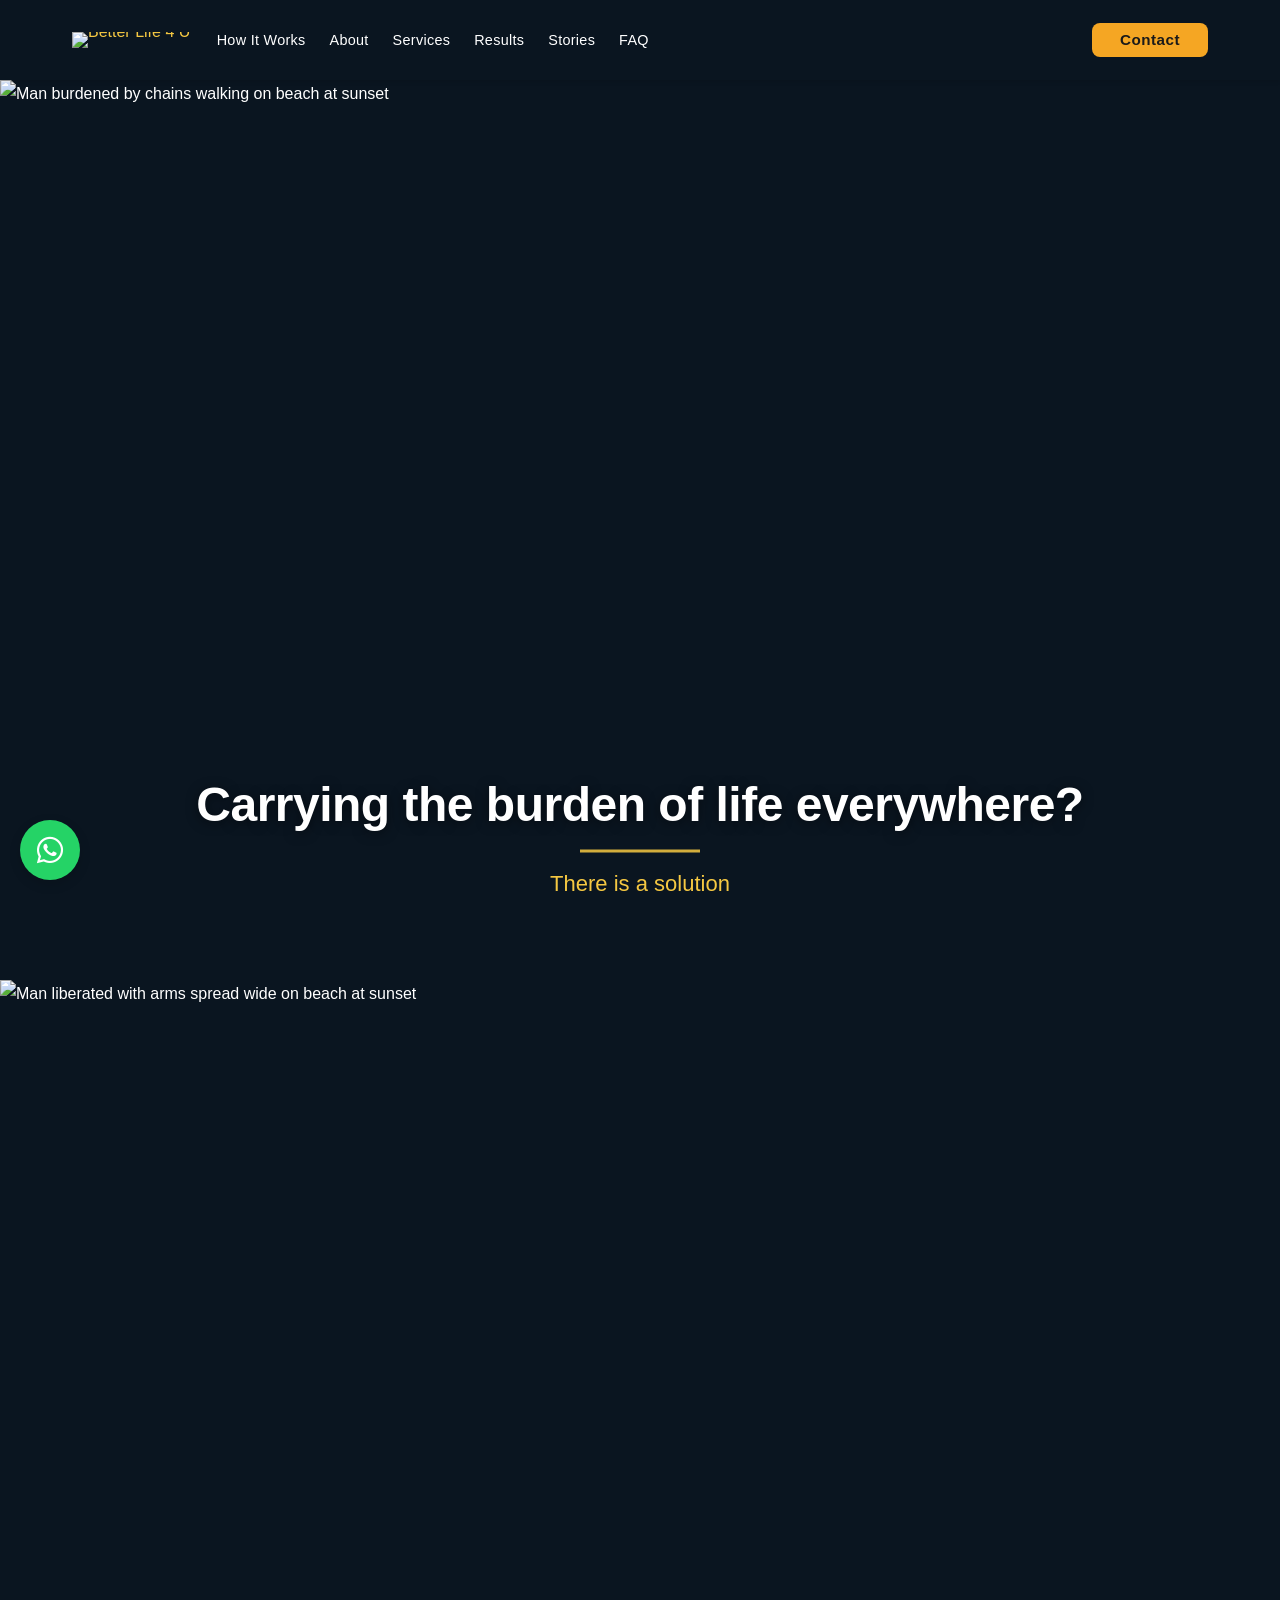
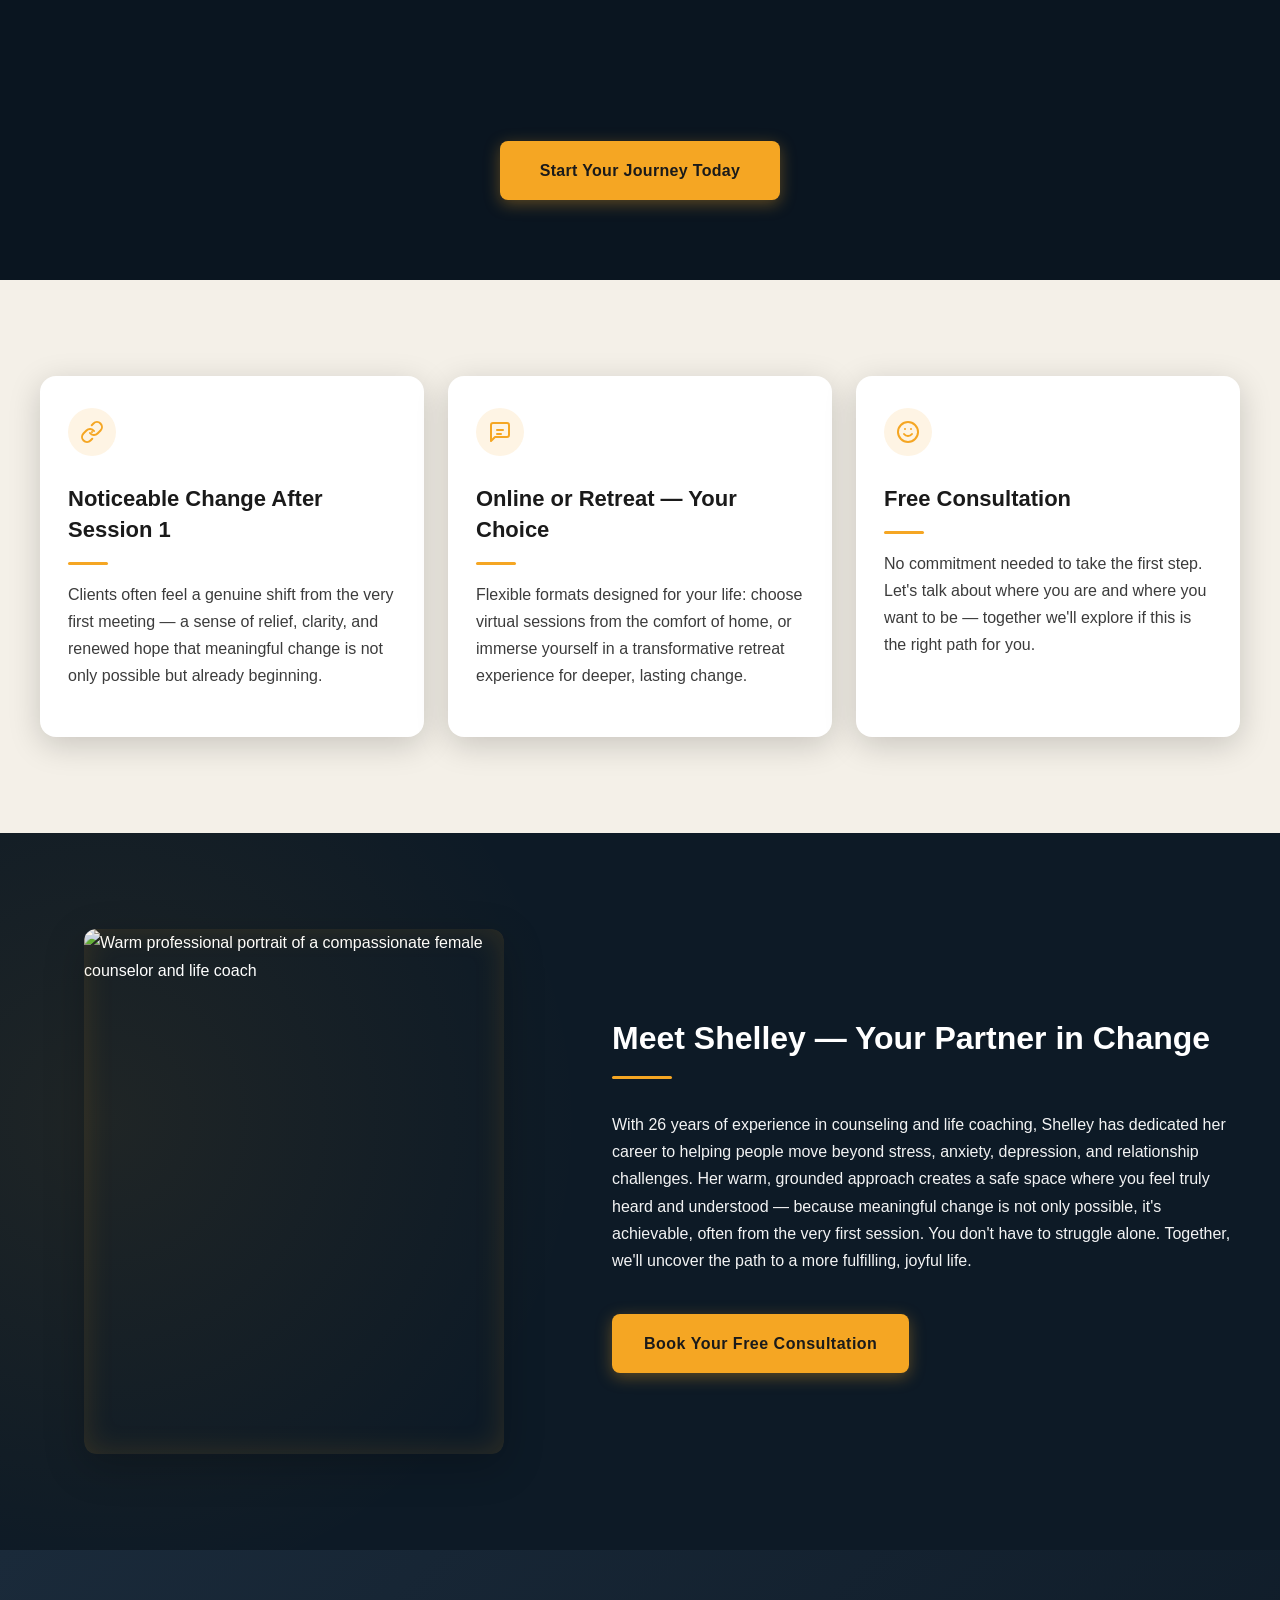
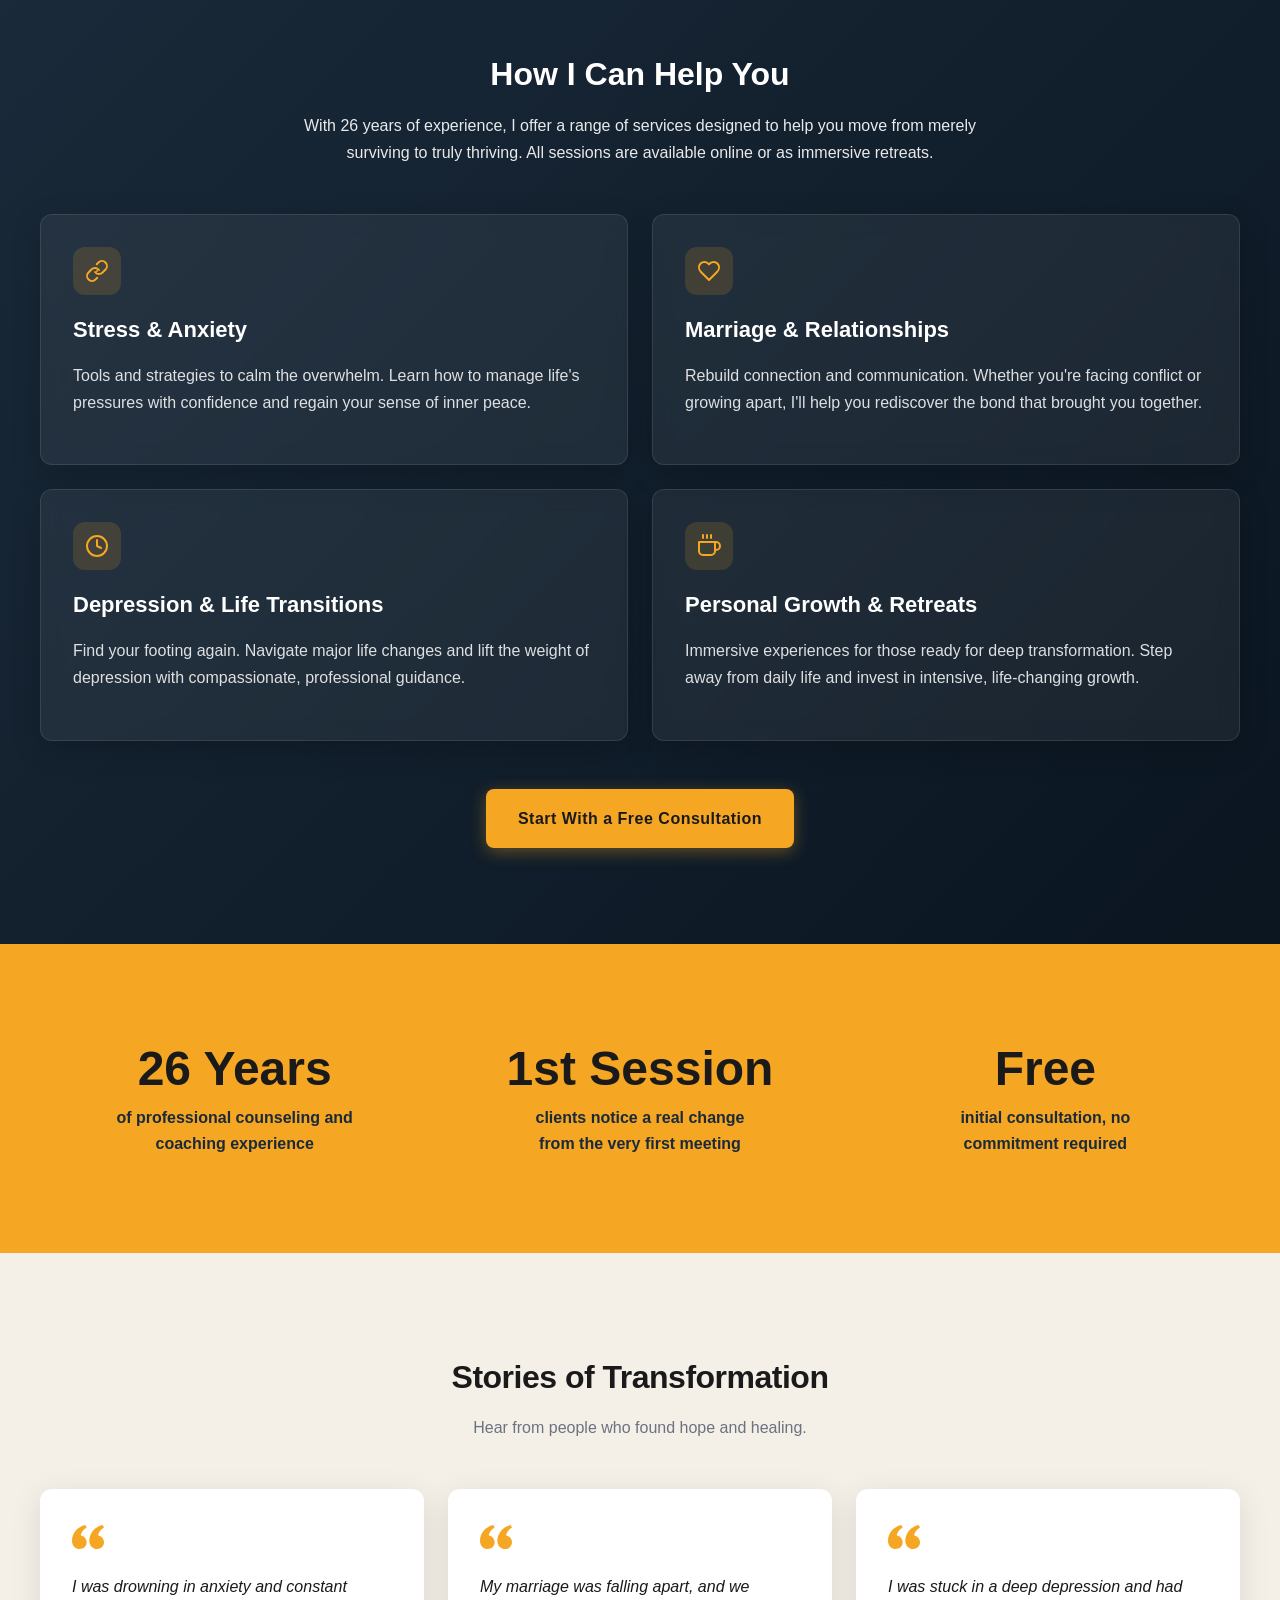
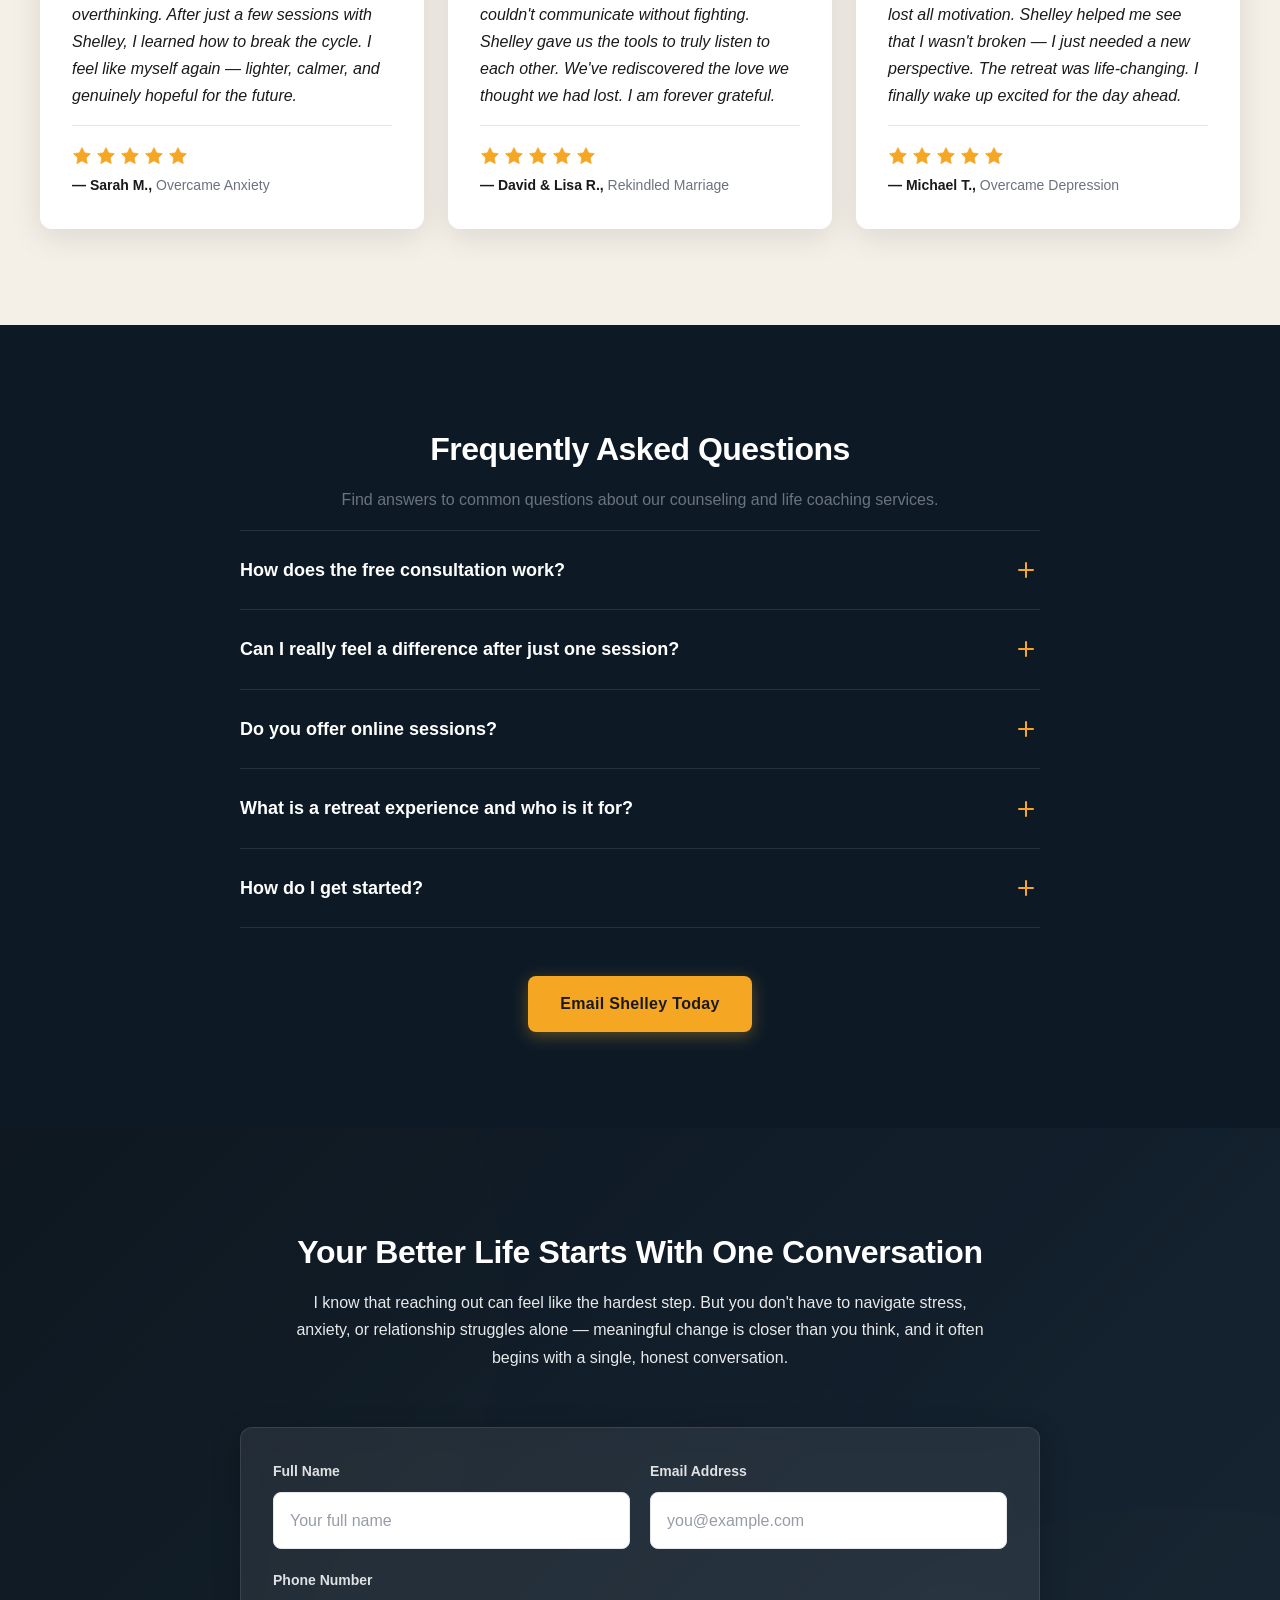
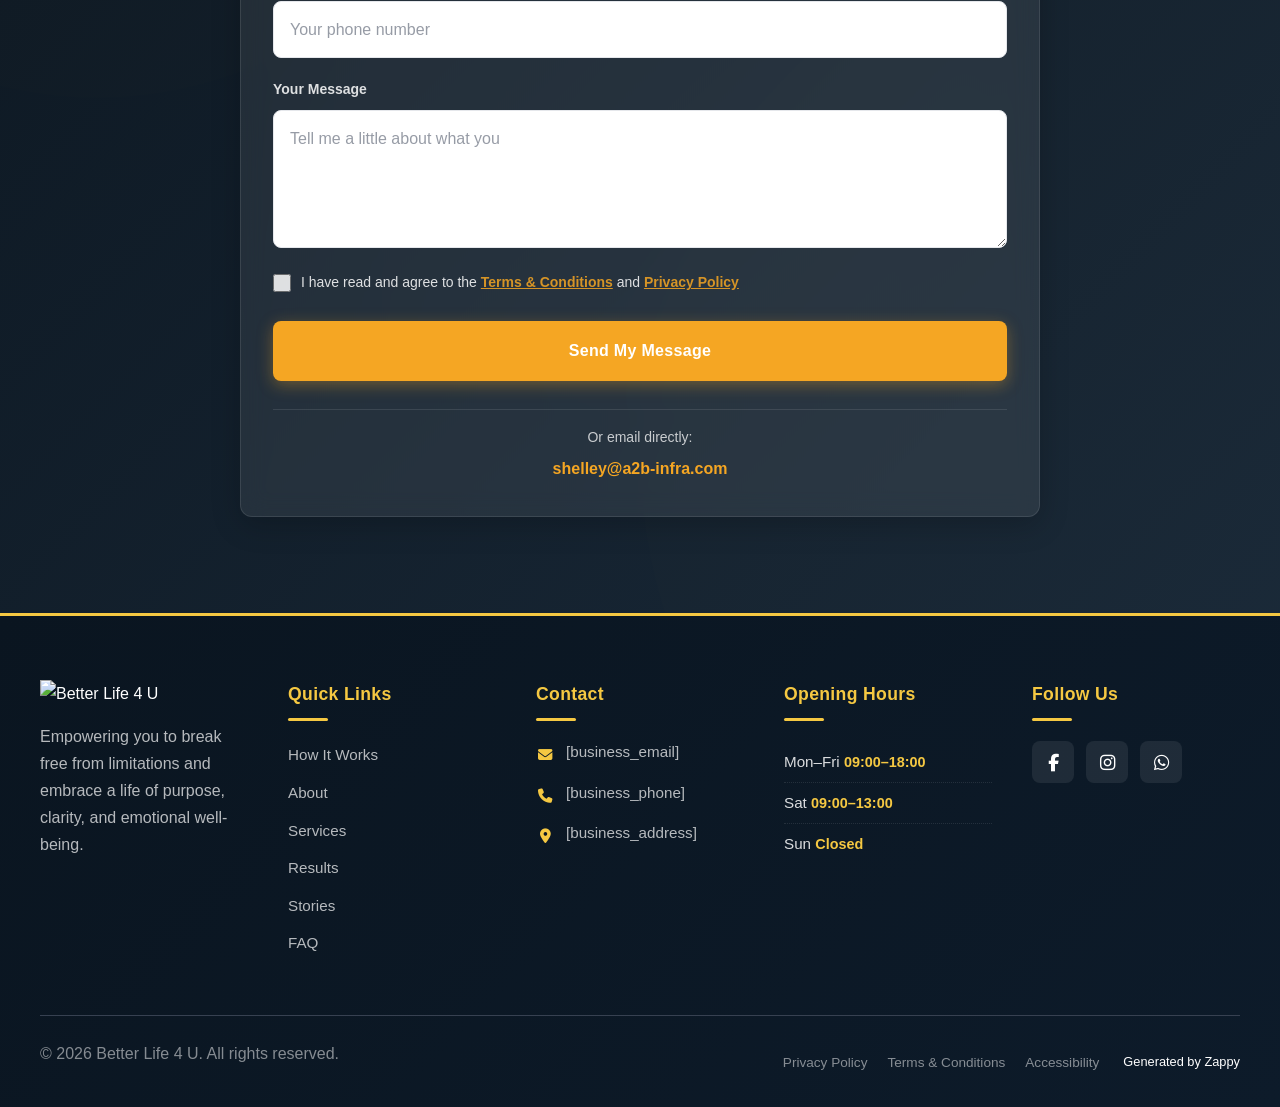
==== index.html @ f7d0e01a "Background sync: Progressive GitHub Sync" ====
<!DOCTYPE html>
<html lang="en">
<head>
    <meta charset="UTF-8">
    <meta name="viewport" content="width=device-width, initial-scale=1.0">
    <meta name="robots" content="index, follow">
    <title>Rediscover Joy with a Relationship Counselor — Better Life 4 U</title>
    <meta name="description" content="Feeling stuck in stress or anxiety? Work with a seasoned relationship counselor offering life coaching and natural healing. Start your transformation today.">
    <meta name="keywords" content="relationship counselor, stress, anxiety, natural healing, life coaching">
    
    <!-- Favicons -->
    <link rel="icon" type="image/x-icon" href="/assets/favicon.ico">
    <link rel="icon" type="image/png" sizes="16x16" href="/assets/favicon-16x16.png">
    <link rel="icon" type="image/png" sizes="32x32" href="/assets/favicon-32x32.png">
    <link rel="icon" type="image/png" sizes="48x48" href="/assets/favicon-48x48.png">
    <link rel="icon" type="image/png" sizes="192x192" href="/assets/favicon-192x192.png">
    <link rel="icon" type="image/png" sizes="512x512" href="/assets/favicon-512x512.png">
    <link rel="apple-touch-icon" href="/assets/apple-touch-icon.png">
    <!-- Zappy Analytics -->
<script>
(function() {
  'use strict';
  
  // Configuration
  var config = {
    websiteId: 'bd32034d-4b50-4065-bdd2-ed6d8e05fc1b',
    apiUrl: 'https://api.zappy5.com/api/analytics/track',
    sessionDuration: 30 * 60 * 1000, // 30 minutes
    visitorDuration: 30 * 24 * 60 * 60 * 1000, // 30 days
    trackPageViews: true,
    trackClicks: true,
    trackFormSubmissions: true
  };
  
  // Generate or retrieve persistent visitor ID (30 days)
  function getVisitorId() {
    var visitorKey = 'zappy_visitor_' + config.websiteId;
    var visitor = null;
    
    try {
      visitor = localStorage.getItem(visitorKey);
      if (visitor) {
        var visitorData = JSON.parse(visitor);
        var now = Date.now();
        
        // Check if visitor ID is still valid (30 days)
        if (now - visitorData.created < config.visitorDuration) {
          // Update last seen timestamp
          visitorData.lastSeen = now;
          localStorage.setItem(visitorKey, JSON.stringify(visitorData));
          return visitorData.id;
        }
      }
    } catch (e) {
      console.warn('Zappy Analytics: LocalStorage not available');
    }
    
    // Generate new visitor ID
    var newVisitorId = 'zv_' + Date.now() + '_' + Math.random().toString(36).substr(2, 9);
    
    try {
      localStorage.setItem(visitorKey, JSON.stringify({
        id: newVisitorId,
        created: Date.now(),
        lastSeen: Date.now()
      }));
    } catch (e) {
      // Continue without local storage
    }
    
    return newVisitorId;
  }
  
  // Generate or retrieve session ID (30 minutes)
  function getSessionId() {
    var sessionKey = 'zappy_session_' + config.websiteId;
    var session = null;
    
    try {
      session = sessionStorage.getItem(sessionKey);
      if (session) {
        var sessionData = JSON.parse(session);
        var now = Date.now();
        
        // Check if session is still valid
        if (now - sessionData.timestamp < config.sessionDuration) {
          // Update timestamp
          sessionData.timestamp = now;
          sessionStorage.setItem(sessionKey, JSON.stringify(sessionData));
          return sessionData.id;
        }
      }
    } catch (e) {
      console.warn('Zappy Analytics: SessionStorage not available');
    }
    
    // Generate new session ID
    var newSessionId = 'zs_' + Date.now() + '_' + Math.random().toString(36).substr(2, 9);
    
    try {
      sessionStorage.setItem(sessionKey, JSON.stringify({
        id: newSessionId,
        timestamp: Date.now()
      }));
    } catch (e) {
      // Continue without session storage
    }
    
    return newSessionId;
  }
  
  var visitorId = getVisitorId();
  var sessionId = getSessionId();
  
  // Track an event
  function trackEvent(eventType, data) {
    data = data || {};
    
    var eventData = {
      website_id: config.websiteId,
      event_type: eventType,
      page_path: window.location.pathname,
      referrer: document.referrer || 'direct',
      visitor_id: visitorId,
      session_id: sessionId,
      metadata: data
    };
    
    // Use sendBeacon if available (better for page unload events)
    if (navigator.sendBeacon) {
      var blob = new Blob([JSON.stringify(eventData)], { type: 'application/json' });
      navigator.sendBeacon(config.apiUrl, blob);
    } else {
      // Fallback to fetch
      fetch(config.apiUrl, {
        method: 'POST',
        headers: {
          'Content-Type': 'application/json'
        },
        body: JSON.stringify(eventData),
        keepalive: true
      }).catch(function(error) {
        console.warn('Zappy Analytics: Failed to track event', error);
      });
    }
  }
  
  // Track page view
  if (config.trackPageViews) {
    trackEvent('pageview', {
      title: document.title,
      url: window.location.href
    });
  }
  
  // Track clicks on important elements
  if (config.trackClicks) {
    document.addEventListener('click', function(e) {
      var target = e.target;
      
      // Track button clicks (counted as actions)
      if (target.tagName === 'BUTTON' || target.closest('button')) {
        var button = target.tagName === 'BUTTON' ? target : target.closest('button');
        var clickMeta = {
          element: 'button',
          text: button.textContent.trim().substring(0, 100),
          id: button.id || null,
          class: button.className || null
        };
        
        trackEvent('click', clickMeta);
      }
      
      // Track link clicks (navigation - not counted as actions)
      else if (target.tagName === 'A' || target.closest('a')) {
        var link = target.tagName === 'A' ? target : target.closest('a');
        var navMeta = {
          element: 'link',
          text: link.textContent.trim().substring(0, 100),
          href: link.href,
          external: link.hostname !== window.location.hostname
        };
        
        trackEvent('navigation', navMeta);
      }
    }, true);
  }
  
  
  // Track form submissions
  if (config.trackFormSubmissions) {
    document.addEventListener('submit', function(e) {
      var form = e.target;
      
      trackEvent('form_submit', {
        form_id: form.id || null,
        form_name: form.name || null,
        form_action: form.action || null,
        form_method: form.method || 'GET'
      });
    }, true);
  }
  
  // Track time on page (send on page unload)
  var pageLoadTime = Date.now();
  
  window.addEventListener('beforeunload', function() {
    var timeOnPage = Math.floor((Date.now() - pageLoadTime) / 1000); // in seconds
    
    trackEvent('page_unload', {
      time_on_page: timeOnPage,
      page_path: window.location.pathname
    });
  });
  
  // Expose tracking function globally for custom events
  window.zappyAnalytics = {
    track: trackEvent,
    getVisitorId: function() { return visitorId; },
    getSessionId: function() { return sessionId; }
  };
  
})();
</script>
<!-- End Zappy Analytics -->
    <meta property="og:title" content="Rediscover Joy with a Relationship Counselor — Better Life 4 U">
    <meta property="og:description" content="Feeling stuck in stress or anxiety? Work with a seasoned relationship counselor offering life coaching and natural healing. Start your transformation today.">
    <meta name="twitter:card" content="summary_large_image">
    <meta name="twitter:title" content="Rediscover Joy with a Relationship Counselor — Better Life 4 U">
    <meta name="twitter:description" content="Feeling stuck in stress or anxiety? Work with a seasoned relationship counselor offering life coaching and natural healing. Start your transformation today.">
    <meta property="og:type" content="website">
  <meta property="og:locale" content="en_US">
  
  
  
  
  
  <link rel="stylesheet" href="https://cdnjs.cloudflare.com/ajax/libs/font-awesome/6.4.0/css/all.min.css">
  <link rel="stylesheet" href="https://fonts.googleapis.com/css2?family=Montserrat:wght@400;500;600;700&amp;family=Open+Sans:wght@400;500;600;700&amp;family=Dancing+Script:wght@400;600;700&amp;display=swap">
  <link rel="preconnect" href="https://fonts.googleapis.com">
  <link rel="preconnect" href="https://fonts.gstatic.com" crossorigin="">
  <style>
    .skip-link { position: absolute; top: 0; left: 0; transform: translateY(-200%); padding: 12px 18px; background: var(--bg-dark, #1a1a1a); color: var(--text-light, #fff); font-weight: 600; border-radius: 0 0 8px 0; z-index: 10000; }
    .skip-link:focus { transform: none; outline: 2px solid var(--ring, #fff); outline-offset: 2px; }
    :focus-visible { outline: 2px solid var(--ring, currentColor); outline-offset: 3px; }
  </style>


  
    <!-- Favicons -->
    <link rel="icon" type="image/x-icon" href="/assets/favicon.ico">
    <link rel="icon" type="image/png" sizes="16x16" href="/assets/favicon-16x16.png">
    <link rel="icon" type="image/png" sizes="32x32" href="/assets/favicon-32x32.png">
    <link rel="icon" type="image/png" sizes="48x48" href="/assets/favicon-48x48.png">
    <link rel="icon" type="image/png" sizes="192x192" href="/assets/favicon-192x192.png">
    <link rel="icon" type="image/png" sizes="512x512" href="/assets/favicon-512x512.png">
    <link rel="apple-touch-icon" href="/assets/apple-touch-icon.png">
    <!-- Cookie Consent -->
    <link rel="stylesheet" href="https://cdn.jsdelivr.net/npm/vanilla-cookieconsent@3/dist/cookieconsent.css">
    <script src="https://cdn.jsdelivr.net/npm/vanilla-cookieconsent@3/dist/cookieconsent.umd.js"></script>
    <!-- Mickidum Accessibility Toolbar -->
    <script src="https://cdn.jsdelivr.net/gh/mickidum/acc_toolbar/acctoolbar/acctoolbar.min.js"></script>
    <link rel="stylesheet" href="/styles.css">
    <script>window.ZAPPY_WEBSITE_ID = "bd32034d-4b50-4065-bdd2-ed6d8e05fc1b"; window.ZAPPY_API_BASE = "https://api.zappy5.com";</script>
    <link rel="preload" as="image" href="/assets/site-home-hero-hero-image-2-1783567400034-zaicko.webp?v=1783567402960" fetchpriority="high">

    <style id="zappy-dropdown-submenu-styles">
      /* ========== DESKTOP DROPDOWN SUBMENU STYLES ========== */
      /* Base styles for dropdown submenus - parent must be positioned */
      .nav-menu li:has(.sub-menu), nav li:has(.sub-menu), .navbar li:has(.sub-menu), #navMenu li:has(.sub-menu) { position: relative; }
      /* Submenu base - hidden by default */
      .nav-menu .sub-menu, nav .sub-menu, .navbar .sub-menu, #navMenu .sub-menu { display: block !important; position: absolute !important; top: 100%; left: 0; min-width: 220px; background: white; border-radius: 8px; box-shadow: 0 8px 25px rgba(0,0,0,0.15); padding: 8px 0; opacity: 0; visibility: hidden; transform: translateY(10px); transition: all 0.3s ease; z-index: 1000; list-style: none; pointer-events: none; }
      /* CRITICAL: Desktop hover styles to show dropdown */
      .nav-menu li:hover > .sub-menu, nav li:hover > .sub-menu, .navbar li:hover > .sub-menu, #navMenu li:hover > .sub-menu { opacity: 1 !important; visibility: visible !important; transform: translateY(0) !important; pointer-events: auto !important; }
      /* Submenu item styling */
      .sub-menu li { list-style: none; margin: 0; padding: 0; }
      .sub-menu a { display: block !important; padding: 10px 16px !important; color: var(--text-dark, #333) !important; font-weight: 500; text-decoration: none; white-space: nowrap; transition: background-color 0.2s; }
      .sub-menu .zappy-nav-child > a { padding-left: 28px !important; font-size: 0.9em !important; opacity: 0.85 !important; }
      [dir="rtl"] .sub-menu .zappy-nav-child > a, html[lang="he"] .sub-menu .zappy-nav-child > a, html[lang="ar"] .sub-menu .zappy-nav-child > a { padding-left: 10px !important; padding-right: 28px !important; }
      .sub-menu .zappy-nav-parent > a { font-weight: 600 !important; }
      .sub-menu a:hover { background-color: #f5f5f5; }
      /* RTL (Hebrew/Arabic) dropdown positioning */
      [dir="rtl"] .nav-menu .sub-menu, [dir="rtl"] nav .sub-menu, [dir="rtl"] .navbar .sub-menu, html[lang="he"] .nav-menu .sub-menu, html[lang="he"] nav .sub-menu, html[lang="he"] .navbar .sub-menu, html[lang="ar"] .nav-menu .sub-menu, html[lang="ar"] nav .sub-menu, html[lang="ar"] .navbar .sub-menu { left: auto !important; right: 0 !important; }
      /* Hide empty dropdown menus (exclude catalog sub-menus that use <a> children instead of <li>) */
      .sub-menu:empty, .sub-menu:not(:has(li:not(.zappy-hidden-menu-item))):not(:has(> a)), .sub-menu:not(:has(li)):not(:has(> a)) { display: none !important; opacity: 0 !important; visibility: hidden !important; pointer-events: none !important; }
      /* Desktop: show submenu on Menu Group hover */
      li:has(.menu-group-title):hover > .sub-menu { opacity: 1 !important; visibility: visible !important; transform: translateY(0) !important; pointer-events: auto !important; }
      /* Menu Group title styling */
      .nav-menu > li > .menu-group-title, #navMenu > li > .menu-group-title { display: inline-block; padding: 0.5rem 1rem; cursor: default; user-select: none; }
      
      /* ========== MOBILE SUBMENU STYLES ========== */
      @media (max-width: 768px) {
        .nav-menu .sub-menu, nav .sub-menu, .navbar .sub-menu, #navMenu .sub-menu { position: static !important; transform: none !important; box-shadow: none !important; background: transparent !important; max-height: 0; overflow: hidden; opacity: 0; visibility: hidden; transition: max-height 0.3s ease, opacity 0.3s ease; padding: 0 !important; border-radius: 0 !important; }
        .navbar .sub-menu.mobile-expanded, .nav-menu .sub-menu.mobile-expanded, #navMenu .sub-menu.mobile-expanded { max-height: none !important; overflow-y: visible !important; opacity: 1 !important; visibility: visible !important; padding: 8px 0 8px 16px !important; }
        [dir="rtl"] .sub-menu.mobile-expanded, html[lang="he"] .sub-menu.mobile-expanded { padding: 8px 16px 8px 0 !important; }
        /* Disable hover behavior on mobile */
        .nav-menu li:hover > .sub-menu, nav li:hover > .sub-menu, .navbar li:hover > .sub-menu, #navMenu li:hover > .sub-menu { opacity: 0; visibility: hidden; pointer-events: none; }
        .nav-menu li > .sub-menu.mobile-expanded, nav li > .sub-menu.mobile-expanded, .navbar li > .sub-menu.mobile-expanded, #navMenu li > .sub-menu.mobile-expanded { opacity: 1 !important; visibility: visible !important; pointer-events: auto !important; }
        .nav-menu li:has(.sub-menu), nav li:has(.sub-menu), .navbar li:has(.sub-menu), #navMenu li:has(.sub-menu) { display: flex !important; flex-wrap: wrap !important; align-items: center !important; position: relative !important; min-height: 44px !important; }
        .nav-menu li:has(.sub-menu) > a, nav li:has(.sub-menu) > a, .navbar li:has(.sub-menu) > a, #navMenu li:has(.sub-menu) > a { flex: 1 !important; min-width: 0 !important; }
        .nav-menu li:has(.sub-menu) > .menu-group-title, nav li:has(.sub-menu) > .menu-group-title, .navbar li:has(.sub-menu) > .menu-group-title, #navMenu li:has(.sub-menu) > .menu-group-title { flex: 1 !important; min-width: 0 !important; padding: 0 !important; line-height: inherit !important; }
        .nav-menu li:has(.sub-menu) > .sub-menu, nav li:has(.sub-menu) > .sub-menu, .navbar li:has(.sub-menu) > .sub-menu, #navMenu li:has(.sub-menu) > .sub-menu { flex-basis: 100% !important; width: 100% !important; }
        .nav-menu li:has(.sub-menu) > a [class*="chevron"], .nav-menu li:has(.sub-menu) > a [class*="arrow"], .nav-menu li:has(.sub-menu) > a .fa-chevron-down, .nav-menu li:has(.sub-menu) > a .fa-angle-down, nav li:has(.sub-menu) > a [class*="chevron"], nav li:has(.sub-menu) > a [class*="arrow"], #navMenu li:has(.sub-menu) > a [class*="chevron"], #navMenu li:has(.sub-menu) > a [class*="arrow"] { display: none !important; visibility: hidden !important; }
        .mobile-submenu-toggle { display: flex !important; align-items: center !important; justify-content: center !important; width: 44px !important; height: auto !important; background: transparent !important; border: none !important; cursor: pointer !important; color: var(--text-light) !important; position: static !important; flex-shrink: 0 !important; align-self: stretch !important; z-index: 2 !important; padding: 0 !important; margin: 0 !important; }
        .mobile-submenu-toggle::after { content: '' !important; width: 0 !important; height: 0 !important; border-left: 6px solid transparent !important; border-right: 6px solid transparent !important; border-top: 7px solid currentColor !important; transition: transform 0.3s ease !important; }
        .mobile-submenu-toggle.expanded::after { transform: rotate(180deg) !important; }
        .sub-menu a { padding: 10px 0 !important; display: block !important; color: var(--text-light) !important; white-space: normal !important; }
        .sub-menu .zappy-nav-child > a { padding-left: 28px !important; font-size: 0.9em !important; opacity: 0.85 !important; }
        [dir="rtl"] .sub-menu .zappy-nav-child > a, html[lang="he"] .sub-menu .zappy-nav-child > a, html[lang="ar"] .sub-menu .zappy-nav-child > a { padding-left: 0 !important; padding-right: 28px !important; }
        .sub-menu .zappy-nav-parent > a { font-weight: 600 !important; }
        .nav-menu.active, #navMenu.active { max-width: 100vw !important; overflow-x: hidden !important; box-sizing: border-box !important; }
        .navbar .sub-menu li a, nav.navbar .sub-menu li a, .zappy-products-dropdown .sub-menu a { color: var(--text-light) !important; }
      }
      @media (min-width: 769px) { .mobile-submenu-toggle { display: none !important; } }
    </style>

    <style id="zappy-widget-visibility">
      html[dir="rtl"] .whatsapp-float { right: 20px !important; left: auto !important; }
      html[dir="ltr"] .whatsapp-float, html:not([dir]) .whatsapp-float { left: 20px !important; right: auto !important; }
      html[dir="rtl"] #mic-access-tool-general-button, html[dir="rtl"] .mic-access-tool-general-button,
      html[dir="rtl"] #mic-init-access-tool .mic-access-tool-general-button,
      html[dir="rtl"] #mic-init-access-tool #mic-access-tool-general-button,
      html[dir="rtl"] ._access-icon { left: 20px !important; right: auto !important; }
      html[dir="ltr"] #mic-access-tool-general-button, html[dir="ltr"] .mic-access-tool-general-button,
      html[dir="ltr"] #mic-init-access-tool .mic-access-tool-general-button,
      html[dir="ltr"] #mic-init-access-tool #mic-access-tool-general-button,
      html[dir="ltr"] ._access-icon,
      html:not([dir]) #mic-access-tool-general-button, html:not([dir]) .mic-access-tool-general-button,
      html:not([dir]) #mic-init-access-tool .mic-access-tool-general-button,
      html:not([dir]) #mic-init-access-tool #mic-access-tool-general-button,
      html:not([dir]) ._access-icon { right: 20px !important; left: auto !important; }
      @media (max-width: 768px) { .whatsapp-float { display: flex !important; } }
      @media (min-width: 769px) { .whatsapp-float { display: flex !important; } }
      @media (max-width: 768px) {
        #mic-access-tool-general-button, .mic-access-tool-general-button,
        #mic-init-access-tool .mic-access-tool-general-button, #mic-init-access-tool #mic-access-tool-general-button,
        ._access-icon { display: flex !important; visibility: visible !important; opacity: 1 !important; pointer-events: auto !important; }
        #mic-access-tool-box.opened-mic-access-tool, .mic-access-tool-box.opened-mic-access-tool,
        #mic-init-access-tool #mic-access-tool-box.opened-mic-access-tool {
          visibility: visible !important; opacity: 1 !important; pointer-events: auto !important;
        }
      }
      @media (min-width: 769px) {
        #mic-access-tool-general-button, .mic-access-tool-general-button,
        #mic-init-access-tool .mic-access-tool-general-button, #mic-init-access-tool #mic-access-tool-general-button,
        ._access-icon { display: flex !important; visibility: visible !important; opacity: 1 !important; pointer-events: auto !important; }
        #mic-access-tool-box.opened-mic-access-tool, .mic-access-tool-box.opened-mic-access-tool,
        #mic-init-access-tool #mic-access-tool-box.opened-mic-access-tool {
          visibility: visible !important; opacity: 1 !important; pointer-events: auto !important;
        }
      }
    </style>
</head>
<body>
<a class="skip-link" href="#main">Skip to main content</a>
  <nav class="navbar">
  <button class="mobile-toggle" id="mobileToggle" aria-label="Menu">
    <svg class="hamburger-icon" width="24" height="24" viewBox="0 0 24 24" fill="none">
      <path d="M3 12h18M3 6h18M3 18h18" stroke="currentColor" stroke-width="2" stroke-linecap="round"></path>
    </svg>
    <svg class="close-icon" width="24" height="24" viewBox="0 0 24 24" fill="none" style="display: none;">
      <path d="M18 6L6 18M6 6l12 12" stroke="currentColor" stroke-width="2" stroke-linecap="round"></path>
    </svg>
  </button>
  
  <button class="phone-header-btn" data-phone="[business_phone]" aria-label="Call">
    <svg width="20" height="20" viewBox="0 0 24 24" fill="currentColor">
      <path d="M22 16.92v3a2 2 0 0 1-2.18 2 19.79 19.79 0 0 1-8.63-3.07 19.5 19.5 0 0 1-6-6 19.79 19.79 0 0 1-3.07-8.67A2 2 0 0 1 4.11 2h3a2 2 0 0 1 2 1.72 12.84 12.84 0 0 0 .7 2.81 2 2 0 0 1-.45 2.11L8.09 9.91a16 16 0 0 0 6 6l1.27-1.27a2 2 0 0 1 2.11-.45 12.84 12.84 0 0 0 2.81.7A2 2 0 0 1 22 16.92z"></path>
    </svg>
  </button>

  <div class="nav-container">
    <div class="nav-brand">
      <a href="/" class="logo-link"><img class="logo" src="/assets/site-home-image-1.webp" alt="Better Life 4 U"></a>
    </div>
    
    <ul class="nav-menu" id="navMenu"><li><a href="#features">How It Works</a></li><li><a href="#about">About</a></li><li><a href="#services">Services</a></li><li><a href="#stats">Results</a></li><li><a href="#testimonials">Stories</a></li><li><a href="#faq">FAQ</a></li><li class="mobile-contact-link nav-cta-mobile-item"><a href="#final-cta" class="nav-cta-btn">Contact</a></li></ul>
    
    <div class="nav-cta-container">
      <a href="#final-cta" class="nav-cta-btn">Contact</a>
    </div>
  </div>
</nav>
<script>

// Navbar Mobile Menu Toggle and Contrast Fix
(function() {
  // Use 'load' event instead of 'DOMContentLoaded' to ensure we run AFTER all other scripts
  window.addEventListener('load', function() {
    
    // FIX MOBILE BUTTON CONTRAST
    // Detect navbar background color and apply contrasting color to mobile buttons
    const navbar = document.querySelector('.navbar, nav, header');
    if (!navbar) {
      console.log('[Navbar] Navbar element not found');
      return;
    }
    
    // DECLARE VARIABLES EARLY to avoid Temporal Dead Zone errors
    // These are used in multiple places below
    let mobileToggle = document.getElementById('mobileToggle') ||
                       document.querySelector('.mobile-toggle') ||
                       document.querySelector('.hamburger') ||
                       document.querySelector('.hamburger-menu') ||
                       document.querySelector('.menu-toggle') ||
                       document.querySelector('.burger-menu') ||
                       document.querySelector('[aria-label="Menu"]') ||
                       document.querySelector('[aria-label="תפריט"]');
    
    const phoneBtn = document.querySelector('.phone-header-btn');
    
    const computedStyle = window.getComputedStyle(navbar);
    let bgColor = computedStyle.backgroundColor;
    
    console.log('[Navbar] Initial navbar background:', bgColor);
    
    // Check if background is transparent or rgba with 0 alpha
    const isTransparent = bgColor === 'transparent' || 
                         bgColor === 'rgba(0, 0, 0, 0)' ||
                         (bgColor.startsWith('rgba') && bgColor.includes(', 0)'));
    
    if (isTransparent) {
      // Check for background-image or gradient
      const bgImage = computedStyle.backgroundImage;
      if (bgImage && bgImage !== 'none') {
        console.log('[Navbar] Navbar has background image/gradient, using dark text');
        bgColor = 'rgb(240, 240, 240)'; // Assume light background
      } else {
        // Transparent navbar - check body background
        const bodyBg = window.getComputedStyle(document.body).backgroundColor;
        console.log('[Navbar] Navbar transparent, using body background:', bodyBg);
        bgColor = bodyBg;
      }
    }
    
    // Calculate luminance to determine if background is light or dark
    const rgb = bgColor.match(/\d+/g);
    if (rgb && rgb.length >= 3) {
      const r = parseInt(rgb[0]);
      const g = parseInt(rgb[1]);
      const b = parseInt(rgb[2]);
      const luminance = (0.299 * r + 0.587 * g + 0.114 * b) / 255;
      
      // Mobile button colors are set by Claude's AI-generated CSS (same as .nav-menu a)
      // No dynamic color overrides needed - colors come from the generated navbar CSS
      console.log('[Navbar] Mobile button colors preserved from Claude CSS (luminance:', luminance.toFixed(2) + ')');
      
      // FIX ICON SIZES - Ensure SVGs are properly sized and visible
      // INJECT CRITICAL CSS TO OVERRIDE ANY CONFLICTING RULES
      const criticalCSS = document.createElement('style');
      criticalCSS.id = 'zappy-mobile-nav-fix';
      const htmlLang = document.documentElement.lang || 'en';
      const htmlDir = document.documentElement.dir || 'ltr';
      // Check both dir attribute AND lang for RTL detection
      // dir="rtl" is the most reliable indicator
      const isRTL = htmlDir === 'rtl' || htmlLang === 'he' || htmlLang === 'ar';
      
      criticalCSS.textContent = `
        /* Hide mobile buttons on desktop, show only on mobile */
        @media (min-width: 769px) {
          .mobile-toggle,
          .phone-header-btn {
            display: none !important;
          }
        }
        
        /* Show and position mobile buttons correctly on mobile */
        @media (max-width: 768px) {
          .navbar,
          nav.navbar {
            min-height: 70px !important;
          }

          .mobile-toggle,
          .phone-header-btn {
            position: absolute !important;
            top: 0 !important;
            bottom: 0 !important;
            margin-top: auto !important;
            margin-bottom: auto !important;
            transform: none !important;
            z-index: 1001 !important;
            display: flex !important;
            align-items: center !important;
            justify-content: center !important;
            width: 36px !important;
            height: 36px !important;
            border-radius: 50% !important;
            border: none !important;
            cursor: pointer !important;
            padding: 6px !important;
            background: none !important;
            color: var(--nav-text, var(--text-light)) !important;
            touch-action: manipulation !important;
            -webkit-tap-highlight-color: transparent !important;
          }

          html[data-zappy-site-type="ecommerce"] .phone-header-btn,
          body[data-zappy-site-type="ecommerce"] .phone-header-btn,
          html[data-zappy-site-type="ecommerce"] header .phone-header-btn,
          html[data-zappy-site-type="ecommerce"] nav .phone-header-btn {
            display: none !important;
            visibility: hidden !important;
            width: 0 !important;
            height: 0 !important;
            min-width: 0 !important;
            overflow: hidden !important;
          }
          
          /* LTR positioning (default): hamburger LEFT, phone RIGHT */
          html:not([dir="rtl"]):not([lang="he"]):not([lang="ar"]) .mobile-toggle,
          html[dir="ltr"] .mobile-toggle {
            left: 12px !important;
            right: auto !important;
          }
          html:not([dir="rtl"]):not([lang="he"]):not([lang="ar"]) .phone-header-btn,
          html[dir="ltr"] .phone-header-btn {
            right: 12px !important;
            left: auto !important;
          }
          
          /* RTL positioning: hamburger RIGHT, phone LEFT */
          html[dir="rtl"] .mobile-toggle,
          html[lang="he"] .mobile-toggle,
          html[lang="ar"] .mobile-toggle {
            right: 12px !important;
            left: auto !important;
          }
          html[dir="rtl"] .phone-header-btn,
          html[lang="he"] .phone-header-btn,
          html[lang="ar"] .phone-header-btn {
            left: 12px !important;
            right: auto !important;
          }
          
          /* CRITICAL: Ensure nav-container has min-height on mobile */
          /* All children are positioned absolutely/fixed on mobile, so height:auto collapses to 0 */
          .nav-container {
            min-height: 70px !important;
            position: relative !important;
          }
          
          /* Ensure SVG icons are properly sized and inherit color */
          .mobile-toggle svg,
          .phone-header-btn svg {
            width: 24px !important;
            height: 24px !important;
            /* Don't force display - let JavaScript control hamburger/close toggle */
          }
          
          /* Reset nav-cta-container on mobile - remove desktop box-shadow/padding */
          /* that creates a visible ghost box when CTA button is hidden */
          .nav-cta-container {
            box-shadow: none !important;
            padding: 0 !important;
          }
          
          /* Hide nav-cta-container entirely on mobile when there's no lang-switcher */
          /* (only the CTA button is inside, and it's hidden on mobile) */
          .nav-cta-container:not(:has(.lang-switcher)) {
            display: none !important;
          }
          
          /* CRITICAL: Prevent hero image fade gradient from bleeding over headline text */
          /* The .image-fade-gradient has bottom: -30px (extends below parent) */
          /* On mobile stacked layout, this overlaps the h1 text below the image */
          .hero-image-column {
            overflow: hidden !important;
          }
          .image-fade-gradient {
            bottom: 0 !important;
          }
          
          /* Hide desktop language switcher on mobile - hamburger menu handles it */
          /* High specificity to override stored CSS */
          .lang-switcher,
          .nav-cta-container .lang-switcher,
          .nav-container .lang-switcher,
          .navbar .lang-switcher,
          .navbar .nav-cta-container .lang-switcher {
            display: none !important;
          }
        }
      `;
      
      // Remove existing fix if present and inject new one
      const existing = document.getElementById('zappy-mobile-nav-fix');
      if (existing) existing.remove();
      document.head.appendChild(criticalCSS);
      
      console.log('[Navbar] Critical CSS injected for mobile nav positioning');
      
      // ONLY apply inline positioning styles on mobile viewport
      // On desktop, the CSS handles hiding these buttons with display: none
      // Inline styles were breaking desktop layout by overriding CSS
      const isMobileViewport = window.innerWidth <= 768;
      
      if (mobileToggle) {
        // Icon sizing applies to all viewports for consistency
        const hamburgerIcon = mobileToggle.querySelector('.hamburger-icon');
        const closeIcon = mobileToggle.querySelector('.close-icon');
        
        if (hamburgerIcon) {
          hamburgerIcon.style.setProperty('width', '24px', 'important');
          hamburgerIcon.style.setProperty('height', '24px', 'important');
          hamburgerIcon.style.setProperty('display', 'block', 'important'); // Show hamburger by default
        }
        if (closeIcon) {
          closeIcon.style.setProperty('width', '24px', 'important');
          closeIcon.style.setProperty('height', '24px', 'important');
          closeIcon.style.setProperty('display', 'none', 'important'); // Hide close icon by default
        }
        
        // ONLY set positioning inline styles on mobile
        if (isMobileViewport) {
          mobileToggle.style.setProperty('position', 'absolute', 'important');
          mobileToggle.style.setProperty('top', '0', 'important');
          mobileToggle.style.setProperty('bottom', '0', 'important');
          mobileToggle.style.setProperty('margin-top', 'auto', 'important');
          mobileToggle.style.setProperty('margin-bottom', 'auto', 'important');
          mobileToggle.style.setProperty('transform', 'none', 'important');
          mobileToggle.style.setProperty('z-index', '1001', 'important');
          
          // Clear any inline left/right so CSS can take over based on html[dir]
          mobileToggle.style.removeProperty('left');
          mobileToggle.style.removeProperty('right');
          
          console.log('[Navbar] Mobile toggle positioning applied (mobile viewport)');
        } else {
          // On desktop, clear any positioning styles to let CSS handle it
          mobileToggle.style.removeProperty('position');
          mobileToggle.style.removeProperty('top');
          mobileToggle.style.removeProperty('transform');
          mobileToggle.style.removeProperty('z-index');
          mobileToggle.style.removeProperty('left');
          mobileToggle.style.removeProperty('right');
          console.log('[Navbar] Desktop viewport - cleared mobile toggle inline positioning');
        }
      }
      
      if (phoneBtn) {
        // Icon sizing applies to all viewports
        const phoneIcon = phoneBtn.querySelector('svg');
        if (phoneIcon) {
          phoneIcon.style.width = '24px';
          phoneIcon.style.height = '24px';
          phoneIcon.setAttribute('width', '24');
          phoneIcon.setAttribute('height', '24');
        }
        
        // ONLY set positioning inline styles on mobile
        if (isMobileViewport) {
          phoneBtn.style.setProperty('position', 'absolute', 'important');
          phoneBtn.style.setProperty('top', '0', 'important');
          phoneBtn.style.setProperty('bottom', '0', 'important');
          phoneBtn.style.setProperty('margin-top', 'auto', 'important');
          phoneBtn.style.setProperty('margin-bottom', 'auto', 'important');
          phoneBtn.style.setProperty('transform', 'none', 'important');
          phoneBtn.style.setProperty('z-index', '1001', 'important');
          
          // Clear any inline left/right so CSS can take over based on html[dir]
          phoneBtn.style.removeProperty('left');
          phoneBtn.style.removeProperty('right');
          
          console.log('[Navbar] Phone button positioning applied (mobile viewport)');
        } else {
          // On desktop, clear any positioning styles to let CSS handle it
          phoneBtn.style.removeProperty('position');
          phoneBtn.style.removeProperty('top');
          phoneBtn.style.removeProperty('transform');
          phoneBtn.style.removeProperty('z-index');
          phoneBtn.style.removeProperty('left');
          phoneBtn.style.removeProperty('right');
          console.log('[Navbar] Desktop viewport - cleared phone button inline positioning');
        }
      }
    } else {
      console.log('[Navbar] Could not parse background color:', bgColor);
    }
    
    // MOBILE MENU TOGGLE
    // Re-query in case DOM changed (mobileToggle already declared at top of function)
    mobileToggle = document.getElementById('mobileToggle') ||
                   document.querySelector('.mobile-toggle') ||
                   document.querySelector('.hamburger') ||
                   document.querySelector('.hamburger-menu') ||
                   document.querySelector('.menu-toggle') ||
                   document.querySelector('.burger-menu') ||
                   document.querySelector('[aria-label="Menu"]') ||
                   document.querySelector('[aria-label="תפריט"]');
    
    // EXPANDED SEARCH: Find nav menu by ID or class
    const navMenu = document.getElementById('navMenu') ||
                  document.querySelector('.nav-menu') ||
                  document.querySelector('.nav-links') ||
                  document.querySelector('nav ul:not(.submenu)');
    
    if (!mobileToggle || !navMenu) {
      console.log('[Navbar] Mobile toggle or menu not found:', { toggle: !!mobileToggle, menu: !!navMenu });
      return;
    }
    
    // Ensure navMenu has ID for CSS targeting
    if (!navMenu.id) {
      navMenu.id = 'navMenu';
    }
    
    console.log('[Navbar] Initializing mobile menu...');
    
    // Remove any existing event listeners by cloning the button
    const newToggle = mobileToggle.cloneNode(true);
    mobileToggle.parentNode.replaceChild(newToggle, mobileToggle);
    
    // Toggle menu handler (shared by click and touchend)
    function handleToggle(e) {
      e.preventDefault();
      e.stopPropagation();
      
      const hamburgerIcon = newToggle.querySelector('.hamburger-icon');
      const closeIcon = newToggle.querySelector('.close-icon');
      const isActive = navMenu.classList.contains('active');
      
      if (isActive) {
        // Close menu
        navMenu.classList.remove('active');
        if (hamburgerIcon) hamburgerIcon.style.setProperty('display', 'block', 'important');
        if (closeIcon) closeIcon.style.setProperty('display', 'none', 'important');
        document.body.style.overflow = '';
        document.body.classList.remove('menu-open');
        console.log('[Navbar] Menu closed');
      } else {
        // Open menu
        navMenu.classList.add('active');
        if (hamburgerIcon) hamburgerIcon.style.setProperty('display', 'none', 'important');
        if (closeIcon) closeIcon.style.setProperty('display', 'block', 'important');
        document.body.style.overflow = 'hidden';
        document.body.classList.add('menu-open');
        console.log('[Navbar] Menu opened');
      }
    }
    
    // Use click for desktop/emulation and touchend as iOS Safari fallback.
    // Prevent double-fire with a timestamp guard.
    var lastToggleTime = 0;
    function guardedToggle(e) {
      var now = Date.now();
      if (now - lastToggleTime < 300) return;
      lastToggleTime = now;
      handleToggle(e);
    }
    
    newToggle.addEventListener('click', guardedToggle);
    newToggle.addEventListener('touchend', guardedToggle);

    // Close the full-screen overlay menu on Escape
    document.addEventListener('keydown', function(e) {
      if ((e.key === 'Escape' || e.key === 'Esc') && navMenu.classList.contains('active')) {
        const hamburgerIcon = newToggle.querySelector('.hamburger-icon');
        const closeIcon = newToggle.querySelector('.close-icon');
        navMenu.classList.remove('active');
        if (hamburgerIcon) hamburgerIcon.style.setProperty('display', 'block', 'important');
        if (closeIcon) closeIcon.style.setProperty('display', 'none', 'important');
        document.body.style.overflow = '';
        document.body.classList.remove('menu-open');
        console.log('[Navbar] Menu closed (Escape)');
      }
    });
    
    // Close menu when clicking nav links (but NOT dropdown toggles)
    const navLinks = navMenu.querySelectorAll('a');
    navLinks.forEach(function(link) {
      link.addEventListener('click', function() {
        // Don't close if it's a dropdown child (unless it's a real navigation link)
        if (this.getAttribute('href') === '#') return;
        
        const hamburgerIcon = newToggle.querySelector('.hamburger-icon');
        const closeIcon = newToggle.querySelector('.close-icon');
        
        navMenu.classList.remove('active');
        if (hamburgerIcon) hamburgerIcon.style.setProperty('display', 'block', 'important');
        if (closeIcon) closeIcon.style.setProperty('display', 'none', 'important');
        document.body.style.overflow = '';
        document.body.classList.remove('menu-open');
        console.log('[Navbar] Menu closed (link clicked)');
      });
    });
    
    // DROPDOWN MENU TOGGLE (for mobile and touch devices)
    var dropdownToggles = navMenu.querySelectorAll('.dropdown-toggle');
    dropdownToggles.forEach(function(toggle) {
      toggle.addEventListener('click', function(e) {
        e.preventDefault();
        e.stopPropagation();
        var parent = this.closest('.nav-dropdown');
        if (!parent) return;
        
        // Close other open dropdowns at the same level
        var siblings = parent.parentNode.querySelectorAll('.nav-dropdown.open');
        siblings.forEach(function(sib) {
          if (sib !== parent) sib.classList.remove('open');
        });
        
        parent.classList.toggle('open');
        console.log('[Navbar] Dropdown toggled:', parent.classList.contains('open') ? 'open' : 'closed');
      });
    });
    
    // Close dropdowns when clicking outside
    document.addEventListener('click', function(e) {
      if (!e.target.closest('.nav-dropdown')) {
        var openDropdowns = document.querySelectorAll('.nav-dropdown.open');
        openDropdowns.forEach(function(dd) { dd.classList.remove('open'); });
      }
    });
    
    console.log('[Navbar] Dropdown handlers initialized for ' + dropdownToggles.length + ' dropdowns');
    
    // Phone button functionality (phoneBtn already declared at top of function)
    if (phoneBtn) {
      phoneBtn.addEventListener('click', function() {
        // Get phone number from placeholder in page or use default
        const phoneLinks = document.querySelectorAll('a[href^="tel:"]');
        const phoneNumber = phoneLinks.length > 0 
          ? phoneLinks[0].getAttribute('href').replace('tel:', '')
          : '[business_phone]';
        
        window.location.href = 'tel:' + phoneNumber;
        console.log('[Navbar] Phone button clicked');
      });
    }
    
    console.log('[Navbar] Mobile menu initialized successfully');
    
    // WhatsApp button visibility is now controlled via CSS (siteSettings).
    // No JS-based desktop hiding — the button is visible on both mobile and desktop by default.
  });
})();

</script>
  
  <main id="main">
    <section data-band-index="0" id="hero" class="home-hero-section" data-layout-spec="Home-hero" data-hero-type="fullscreen-card">
  <div class="home-hero-section__panels">
    <!-- Top Panel: Burden -->
    <div class="home-hero-section__panel home-hero-section__panel--top">
      <div data-zappy-zoom-wrapper="true" data-element-id="img-1783547711927-z2putjg7n" data-element-type="image" data-zappy-zoom-wrapper-width-mode="full" style="position: absolute !important; top: 0px !important; left: 0px !important; width: 100% !important; height: 100% !important; max-width: none !important; margin-left: 0px !important; margin-right: 0px !important; z-index: 1 !important; overflow: hidden !important;" data-zappy-zoom-clip="true" data-zappy-wrapper-margins-applied="true" data-zappy-zoom-wrapper-align="center" data-zappy-zoom-wrapper-width="1206px" data-zappy-zoom-wrapper-height="600px"><img loading="eager" fetchpriority="high" decoding="async" data-hero-bg="true" data-placeholder="home-hero-hero-bg-1" data-context="Man in a grey hoodie and dark jeans walking hunched forward on a sandy beach at golden-hour sunset, dragging four heavy iron chains behind him that connect to four torn-edge vignette bubbles showing scenes of conflict: a couple arguing, a man in panic, a person with head in hands at a desk, and a person curled up alone in a dark room.. Composition: Full-body side profile, eye-level, subject walking from END to START of frame with chains trailing to END side. Framing: Full-bleed, subject positioned at START third, chain vignettes occupying END two-thirds, ocean and dramatic cloudy sunset sky filling the upper background. Background: Golden-hour ocean beach with dramatic cloud-streaked sky, warm amber and grey tones. Treatment: full-bleed background" data-treatment="full-bleed background" data-dominant-color="#7a6040" data-aspect-ratio="9:16" width="675" height="1200" src="/assets/site-home-hero-hero-image-2-1783567400034-zaicko.webp?v=1783567402960" alt="Man burdened by chains walking on beach at sunset" class="home-hero-section__bg-img" data-hero-background="true" data-element-type="image" data-element-id="img-1783547711927-z2putjg7n" style="object-position: 50% 50%; object-fit: cover; width: 100%; height: 100%; margin: 0px !important; position: absolute !important; left: -24% !important; top: -482.24% !important; max-width: none !important; max-height: none !important; display: block !important;" data-zappy-zoom="1.8" data-zappy-original-width="1206" data-zappy-original-height="600"></div>
      <div class="home-hero-section__scrim"></div>
      <div class="home-hero-section__text-band">
        <div class="home-hero-section__text-container">
          <h1 class="home-hero-section__headline" >Carrying the burden of life everywhere?</h1>
          <div class="home-hero-section__accent-line">
            <svg data-no-icon-edit="true" aria-hidden="true" xmlns="http://www.w3.org/2000/svg" viewBox="0 0 120 4"><line x1="0" y1="2" x2="120" y2="2" stroke="#f5c842" stroke-width="3" stroke-linecap="round"></line></svg>
          </div>
          <h3 class="home-hero-section__subtitle" ></h3><h3><span class="font-accent">There is a solution</span></h3>
        </div>
      </div>
    </div>

    <!-- Bottom Panel: Liberation -->
    <div class="home-hero-section__panel home-hero-section__panel--bottom">
      <div data-zappy-zoom-wrapper="true" data-element-id="img-1783547711927-50j326o8s" data-element-type="image" data-zappy-zoom-wrapper-width-mode="full" style="position: absolute !important; top: 0px !important; left: 0px !important; width: 100% !important; height: 100% !important; max-width: none !important; margin-left: 0px !important; margin-right: 0px !important; display: block !important; z-index: 1 !important; overflow: hidden !important;" data-zappy-zoom-clip="true" data-zappy-wrapper-margins-applied="true" data-zappy-zoom-wrapper-align="center"><img loading="lazy" decoding="async" data-placeholder="home-hero-hero-image-2" data-context="Man in a grey hoodie and light jeans standing on the same beach at golden-hour sunset, arms spread wide open in liberation, leaning back joyfully as broken chain links shatter and scatter into the air behind him to the END side.. Composition: Full-body, three-quarter angle, subject facing slightly toward START, arms outstretched, chains exploding into fragments. Framing: Full-bleed lower panel, subject centered slightly to START, broken chain debris filling END half of frame, warm sunset ocean behind. Background: Golden-hour ocean beach with bright warm sky, lighter and more hopeful than the upper panel. Treatment: full-bleed background" data-treatment="full-bleed background" data-dominant-color="#c8883a" data-aspect-ratio="9:16" width="675" height="1200" src="/assets/site-home-hero-hero-image-2.webp" alt="Man liberated with arms spread wide on beach at sunset" class="home-hero-section__bg-img" data-element-type="image" data-element-id="img-1783547711927-50j326o8s" style="object-position: 50% 50%; margin: 0px !important;"></div>
      <div class="home-hero-section__scrim home-hero-section__scrim--light"></div>
      <div class="home-hero-section__cta-container">
        <a href="#contact" class="home-hero-section__cta btn-primary" style="color: #1A1A1A !important" data-element-type="button" data-element-id="btn-1783547711912-jvnfpddli" data-native-element="true">Start Your Journey Today</a>
      </div>
    </div>
  </div>
</section>

<section data-band-index="1" id="features" class="home-features-section" data-layout-spec="Home-features">
  <div class="home-features-section__container">
    <div class="home-features-section__card">
      <div class="home-features-section__icon-wrapper">
        <svg xmlns="http://www.w3.org/2000/svg" viewBox="0 0 24 24" fill="none" stroke="currentColor" stroke-width="2" stroke-linecap="round" stroke-linejoin="round" data-element-type="icon" data-icon-type="svg"><path d="M10 13a5 5 0 0 0 7.54.54l3-3a5 5 0 0 0-7.07-7.07l-1.72 1.71"></path><path d="M14 11a5 5 0 0 0-7.54-.54l-3 3a5 5 0 0 0 7.07 7.07l1.71-1.71"></path><line x1="12" y1="12" x2="12.01" y2="12"></line></svg>
      </div>
      <h3 class="home-features-section__card-title">Noticeable Change After Session 1</h3>
      <div class="home-features-section__accent-line"></div>
      <p class="home-features-section__card-text">Clients often feel a genuine shift from the very first meeting — a sense of relief, clarity, and renewed hope that meaningful change is not only possible but already beginning.</p>
    </div>
    <div class="home-features-section__card">
      <div class="home-features-section__icon-wrapper">
        <svg xmlns="http://www.w3.org/2000/svg" viewBox="0 0 24 24" fill="none" stroke="currentColor" stroke-width="2" stroke-linecap="round" stroke-linejoin="round" data-element-type="icon" data-icon-type="svg"><path d="M21 15a2 2 0 0 1-2 2H7l-4 4V5a2 2 0 0 1 2-2h14a2 2 0 0 1 2 2z"></path><line x1="9" y1="10" x2="15" y2="10"></line><line x1="9" y1="14" x2="13" y2="14"></line></svg>
      </div>
      <h3 class="home-features-section__card-title">Online or Retreat — Your Choice</h3>
      <div class="home-features-section__accent-line"></div>
      <p class="home-features-section__card-text">Flexible formats designed for your life: choose virtual sessions from the comfort of home, or immerse yourself in a transformative retreat experience for deeper, lasting change.</p>
    </div>
    <div class="home-features-section__card">
      <div class="home-features-section__icon-wrapper">
        <svg xmlns="http://www.w3.org/2000/svg" viewBox="0 0 24 24" fill="none" stroke="currentColor" stroke-width="2" stroke-linecap="round" stroke-linejoin="round" data-element-type="icon" data-icon-type="svg"><circle cx="12" cy="12" r="10"></circle><path d="M8 14s1.5 2 4 2 4-2 4-2"></path><line x1="9" y1="9" x2="9.01" y2="9"></line><line x1="15" y1="9" x2="15.01" y2="9"></line></svg>
      </div>
      <h3 class="home-features-section__card-title">Free Consultation</h3>
      <div class="home-features-section__accent-line"></div>
      <p class="home-features-section__card-text">No commitment needed to take the first step. Let's talk about where you are and where you want to be — together we'll explore if this is the right path for you.</p>
    </div>
  </div>
</section>

<section data-band-index="2" id="about" class="home-about-section" data-layout-spec="Home-about">
  <div class="home-about-section__container">
    <div class="home-about-section__image-col">
      <div class="home-about-section__image-frame">
        <img loading="lazy" decoding="async" data-placeholder="home-about-inline-tile-1" data-context="Warm professional portrait of a compassionate female counselor and life coach, smiling gently, conveying empathy and confidence, in a calm indoor setting with soft natural light.. Composition: Half-body, eye-level, slight three-quarter angle toward camera. Framing: Off-center to END side, generous negative space on START side for text. Background: Soft warm neutral interior, blurred background. Treatment: drop-shadow" data-treatment="drop-shadow" data-dominant-color="#c8a87a" data-aspect-ratio="4:5" alt="Warm professional portrait of a compassionate female counselor and life coach" width="600" height="750" src="/assets/site-home-service-inline-tile-1-1783567514331-olnzhp.webp">
      </div>
    </div>
    <div class="home-about-section__text-col">
      <h2 class="home-about-section__title">Meet Shelley — Your Partner in Change</h2>
      <p class="home-about-section__bio">With 26 years of experience in counseling and life coaching, Shelley has dedicated her career to helping people move beyond stress, anxiety, depression, and relationship challenges. Her warm, grounded approach creates a safe space where you feel truly heard and understood — because meaningful change is not only possible, it's achievable, often from the very first session. You don't have to struggle alone. Together, we'll uncover the path to a more fulfilling, joyful life.</p>
      <a href="mailto:shelley@a2b-infra.com" class="home-about-section__cta">Book Your Free Consultation</a>
    </div>
  </div>
</section>

<section data-band-index="3" id="services" class="home-services-section" data-layout-spec="Home-services">
  <div class="home-services-section__container">
    <div class="home-services-section__header">
      <h2 class="home-services-section__title">How I Can Help You</h2>
      <p class="home-services-section__subtitle">With 26 years of experience, I offer a range of services designed to help you move from merely surviving to truly thriving. All sessions are available online or as immersive retreats.</p>
    </div>
    <div class="home-services-section__grid">
      <article class="home-services-section__card">
        <div class="home-services-section__card-icon">
          <svg xmlns="http://www.w3.org/2000/svg" viewBox="0 0 24 24" fill="none" stroke="currentColor" stroke-width="2" stroke-linecap="round" stroke-linejoin="round" data-element-type="icon" data-icon-type="svg"><path d="M10 13a5 5 0 0 0 7.54.54l3-3a5 5 0 0 0-7.07-7.07l-1.72 1.71"></path><path d="M14 11a5 5 0 0 0-7.54-.54l-3 3a5 5 0 0 0 7.07 7.07l1.71-1.71"></path><line x1="12" y1="12" x2="12.01" y2="12"></line></svg>
        </div>
        <h3 class="home-services-section__card-title">Stress &amp; Anxiety</h3>
        <p class="home-services-section__card-text">Tools and strategies to calm the overwhelm. Learn how to manage life's pressures with confidence and regain your sense of inner peace.</p>
      </article>
      <article class="home-services-section__card">
        <div class="home-services-section__card-icon">
          <svg xmlns="http://www.w3.org/2000/svg" viewBox="0 0 24 24" fill="none" stroke="currentColor" stroke-width="2" stroke-linecap="round" stroke-linejoin="round" data-element-type="icon" data-icon-type="svg"><path d="M20.42 4.58a5.4 5.4 0 0 0-7.65 0l-.77.78-.77-.78a5.4 5.4 0 0 0-7.65 0C1.46 6.7 1.33 10.28 4 13l8 8 8-8c2.67-2.72 2.54-6.3.42-8.42z"></path></svg>
        </div>
        <h3 class="home-services-section__card-title">Marriage &amp; Relationships</h3>
        <p class="home-services-section__card-text">Rebuild connection and communication. Whether you're facing conflict or growing apart, I'll help you rediscover the bond that brought you together.</p>
      </article>
      <article class="home-services-section__card">
        <div class="home-services-section__card-icon">
          <svg xmlns="http://www.w3.org/2000/svg" viewBox="0 0 24 24" fill="none" stroke="currentColor" stroke-width="2" stroke-linecap="round" stroke-linejoin="round" data-element-type="icon" data-icon-type="svg"><circle cx="12" cy="12" r="10"></circle><path d="M12 6v6l4 2"></path></svg>
        </div>
        <h3 class="home-services-section__card-title">Depression &amp; Life Transitions</h3>
        <p class="home-services-section__card-text">Find your footing again. Navigate major life changes and lift the weight of depression with compassionate, professional guidance.</p>
      </article>
      <article class="home-services-section__card">
        <div class="home-services-section__card-icon">
          <svg xmlns="http://www.w3.org/2000/svg" viewBox="0 0 24 24" fill="none" stroke="currentColor" stroke-width="2" stroke-linecap="round" stroke-linejoin="round" data-element-type="icon" data-icon-type="svg"><path d="M18 8h1a4 4 0 0 1 0 8h-1"></path><path d="M2 8h16v9a4 4 0 0 1-4 4H6a4 4 0 0 1-4-4V8z"></path><line x1="6" y1="1" x2="6" y2="4"></line><line x1="10" y1="1" x2="10" y2="4"></line><line x1="14" y1="1" x2="14" y2="4"></line></svg>
        </div>
        <h3 class="home-services-section__card-title">Personal Growth &amp; Retreats</h3>
        <p class="home-services-section__card-text">Immersive experiences for those ready for deep transformation. Step away from daily life and invest in intensive, life-changing growth.</p>
      </article>
    </div>
    <div class="home-services-section__cta-wrapper">
      <a href="mailto:shelley@a2b-infra.com" class="home-services-section__cta btn-primary" style="color: #1A1A1A !important">Start With a Free Consultation</a>
    </div>
  </div>
</section>

<section data-band-index="4" id="stats" class="home-stats-section" data-layout-spec="Home-stats">
      <div class="home-stats-section__container">
        <div class="home-stats-section__stat">
          <span class="home-stats-section__number" style="color: #1A1A1A !important">26 Years</span>
          <span class="home-stats-section__label">of professional counseling and coaching experience</span>
        </div>
        <div class="home-stats-section__stat">
          <span class="home-stats-section__number" style="color: #1A1A1A !important">1st Session</span>
          <span class="home-stats-section__label">clients notice a real change from the very first meeting</span>
        </div>
        <div class="home-stats-section__stat">
          <span class="home-stats-section__number" style="color: #1A1A1A !important">Free</span>
          <span class="home-stats-section__label">initial consultation, no commitment required</span>
        </div>
      </div>
    </section>

<section data-band-index="5" id="testimonials" class="home-testimonials-section" data-layout-spec="Home-testimonials">
    <div class="home-testimonials-section__container">
        <div class="home-testimonials-section__header">
            <h2 class="home-testimonials-section__title">Stories of Transformation</h2>
            <p class="home-testimonials-section__subtitle">Hear from people who found hope and healing.</p>
        </div>

        <div class="home-testimonials-section__grid">
            <!-- Card 1 -->
            <div class="home-testimonials-section__card">
                <div class="home-testimonials-section__card-accent">
                    <svg data-element-type="icon" data-icon-type="svg" xmlns="http://www.w3.org/2000/svg" viewBox="0 0 24 24" fill="var(--primary)" aria-hidden="true"><path d="M13 14.725c0-5.141 3.892-10.519 10-11.725l.984 2.126c-2.215.835-4.163 3.742-4.38 5.746 2.491.392 4.396 2.547 4.396 5.149 0 3.182-2.584 4.979-5.199 4.979-3.015 0-5.801-2.305-5.801-6.275zm-13 0c0-5.141 3.892-10.519 10-11.725l.984 2.126c-2.215.835-4.163 3.742-4.38 5.746 2.491.392 4.396 2.547 4.396 5.149 0 3.182-2.584 4.979-5.199 4.979-3.015 0-5.801-2.305-5.801-6.275z"></path></svg>
                </div>
                <p class="home-testimonials-section__quote">I was drowning in anxiety and constant overthinking. After just a few sessions with Shelley, I learned how to break the cycle. I feel like myself again — lighter, calmer, and genuinely hopeful for the future.</p>
                <div class="home-testimonials-section__card-footer">
                    <div class="home-testimonials-section__stars" aria-label="5 out of 5 stars">
                        <svg data-element-type="icon" data-icon-type="svg" xmlns="http://www.w3.org/2000/svg" viewBox="0 0 24 24" fill="var(--primary)" stroke="var(--primary)" stroke-width="1" width="20" height="20"><polygon points="12 2 15.09 8.26 22 9.27 17 14.14 18.18 21.02 12 17.77 5.82 21.02 7 14.14 2 9.27 8.91 8.26 12 2"></polygon></svg>
                        <svg data-element-type="icon" data-icon-type="svg" xmlns="http://www.w3.org/2000/svg" viewBox="0 0 24 24" fill="var(--primary)" stroke="var(--primary)" stroke-width="1" width="20" height="20"><polygon points="12 2 15.09 8.26 22 9.27 17 14.14 18.18 21.02 12 17.77 5.82 21.02 7 14.14 2 9.27 8.91 8.26 12 2"></polygon></svg>
                        <svg data-element-type="icon" data-icon-type="svg" xmlns="http://www.w3.org/2000/svg" viewBox="0 0 24 24" fill="var(--primary)" stroke="var(--primary)" stroke-width="1" width="20" height="20"><polygon points="12 2 15.09 8.26 22 9.27 17 14.14 18.18 21.02 12 17.77 5.82 21.02 7 14.14 2 9.27 8.91 8.26 12 2"></polygon></svg>
                        <svg data-element-type="icon" data-icon-type="svg" xmlns="http://www.w3.org/2000/svg" viewBox="0 0 24 24" fill="var(--primary)" stroke="var(--primary)" stroke-width="1" width="20" height="20"><polygon points="12 2 15.09 8.26 22 9.27 17 14.14 18.18 21.02 12 17.77 5.82 21.02 7 14.14 2 9.27 8.91 8.26 12 2"></polygon></svg>
                        <svg data-element-type="icon" data-icon-type="svg" xmlns="http://www.w3.org/2000/svg" viewBox="0 0 24 24" fill="var(--primary)" stroke="var(--primary)" stroke-width="1" width="20" height="20"><polygon points="12 2 15.09 8.26 22 9.27 17 14.14 18.18 21.02 12 17.77 5.82 21.02 7 14.14 2 9.27 8.91 8.26 12 2"></polygon></svg>
                    </div>
                    <span class="home-testimonials-section__client">— Sarah M., <span class="home-testimonials-section__client-role">Overcame Anxiety</span></span>
                </div>
            </div>

            <!-- Card 2 -->
            <div class="home-testimonials-section__card">
                <div class="home-testimonials-section__card-accent">
                    <svg data-element-type="icon" data-icon-type="svg" xmlns="http://www.w3.org/2000/svg" viewBox="0 0 24 24" fill="var(--primary)" aria-hidden="true"><path d="M13 14.725c0-5.141 3.892-10.519 10-11.725l.984 2.126c-2.215.835-4.163 3.742-4.38 5.746 2.491.392 4.396 2.547 4.396 5.149 0 3.182-2.584 4.979-5.199 4.979-3.015 0-5.801-2.305-5.801-6.275zm-13 0c0-5.141 3.892-10.519 10-11.725l.984 2.126c-2.215.835-4.163 3.742-4.38 5.746 2.491.392 4.396 2.547 4.396 5.149 0 3.182-2.584 4.979-5.199 4.979-3.015 0-5.801-2.305-5.801-6.275z"></path></svg>
                </div>
                <p class="home-testimonials-section__quote">My marriage was falling apart, and we couldn't communicate without fighting. Shelley gave us the tools to truly listen to each other. We've rediscovered the love we thought we had lost. I am forever grateful.</p>
                <div class="home-testimonials-section__card-footer">
                    <div class="home-testimonials-section__stars" aria-label="5 out of 5 stars">
                        <svg data-element-type="icon" data-icon-type="svg" xmlns="http://www.w3.org/2000/svg" viewBox="0 0 24 24" fill="var(--primary)" stroke="var(--primary)" stroke-width="1" width="20" height="20"><polygon points="12 2 15.09 8.26 22 9.27 17 14.14 18.18 21.02 12 17.77 5.82 21.02 7 14.14 2 9.27 8.91 8.26 12 2"></polygon></svg>
                        <svg data-element-type="icon" data-icon-type="svg" xmlns="http://www.w3.org/2000/svg" viewBox="0 0 24 24" fill="var(--primary)" stroke="var(--primary)" stroke-width="1" width="20" height="20"><polygon points="12 2 15.09 8.26 22 9.27 17 14.14 18.18 21.02 12 17.77 5.82 21.02 7 14.14 2 9.27 8.91 8.26 12 2"></polygon></svg>
                        <svg data-element-type="icon" data-icon-type="svg" xmlns="http://www.w3.org/2000/svg" viewBox="0 0 24 24" fill="var(--primary)" stroke="var(--primary)" stroke-width="1" width="20" height="20"><polygon points="12 2 15.09 8.26 22 9.27 17 14.14 18.18 21.02 12 17.77 5.82 21.02 7 14.14 2 9.27 8.91 8.26 12 2"></polygon></svg>
                        <svg data-element-type="icon" data-icon-type="svg" xmlns="http://www.w3.org/2000/svg" viewBox="0 0 24 24" fill="var(--primary)" stroke="var(--primary)" stroke-width="1" width="20" height="20"><polygon points="12 2 15.09 8.26 22 9.27 17 14.14 18.18 21.02 12 17.77 5.82 21.02 7 14.14 2 9.27 8.91 8.26 12 2"></polygon></svg>
                        <svg data-element-type="icon" data-icon-type="svg" xmlns="http://www.w3.org/2000/svg" viewBox="0 0 24 24" fill="var(--primary)" stroke="var(--primary)" stroke-width="1" width="20" height="20"><polygon points="12 2 15.09 8.26 22 9.27 17 14.14 18.18 21.02 12 17.77 5.82 21.02 7 14.14 2 9.27 8.91 8.26 12 2"></polygon></svg>
                    </div>
                    <span class="home-testimonials-section__client">— David &amp; Lisa R., <span class="home-testimonials-section__client-role">Rekindled Marriage</span></span>
                </div>
            </div>

            <!-- Card 3 -->
            <div class="home-testimonials-section__card">
                <div class="home-testimonials-section__card-accent">
                    <svg data-element-type="icon" data-icon-type="svg" xmlns="http://www.w3.org/2000/svg" viewBox="0 0 24 24" fill="var(--primary)" aria-hidden="true"><path d="M13 14.725c0-5.141 3.892-10.519 10-11.725l.984 2.126c-2.215.835-4.163 3.742-4.38 5.746 2.491.392 4.396 2.547 4.396 5.149 0 3.182-2.584 4.979-5.199 4.979-3.015 0-5.801-2.305-5.801-6.275zm-13 0c0-5.141 3.892-10.519 10-11.725l.984 2.126c-2.215.835-4.163 3.742-4.38 5.746 2.491.392 4.396 2.547 4.396 5.149 0 3.182-2.584 4.979-5.199 4.979-3.015 0-5.801-2.305-5.801-6.275z"></path></svg>
                </div>
                <p class="home-testimonials-section__quote">I was stuck in a deep depression and had lost all motivation. Shelley helped me see that I wasn't broken — I just needed a new perspective. The retreat was life-changing. I finally wake up excited for the day ahead.</p>
                <div class="home-testimonials-section__card-footer">
                    <div class="home-testimonials-section__stars" aria-label="5 out of 5 stars">
                        <svg data-element-type="icon" data-icon-type="svg" xmlns="http://www.w3.org/2000/svg" viewBox="0 0 24 24" fill="var(--primary)" stroke="var(--primary)" stroke-width="1" width="20" height="20"><polygon points="12 2 15.09 8.26 22 9.27 17 14.14 18.18 21.02 12 17.77 5.82 21.02 7 14.14 2 9.27 8.91 8.26 12 2"></polygon></svg>
                        <svg data-element-type="icon" data-icon-type="svg" xmlns="http://www.w3.org/2000/svg" viewBox="0 0 24 24" fill="var(--primary)" stroke="var(--primary)" stroke-width="1" width="20" height="20"><polygon points="12 2 15.09 8.26 22 9.27 17 14.14 18.18 21.02 12 17.77 5.82 21.02 7 14.14 2 9.27 8.91 8.26 12 2"></polygon></svg>
                        <svg data-element-type="icon" data-icon-type="svg" xmlns="http://www.w3.org/2000/svg" viewBox="0 0 24 24" fill="var(--primary)" stroke="var(--primary)" stroke-width="1" width="20" height="20"><polygon points="12 2 15.09 8.26 22 9.27 17 14.14 18.18 21.02 12 17.77 5.82 21.02 7 14.14 2 9.27 8.91 8.26 12 2"></polygon></svg>
                        <svg data-element-type="icon" data-icon-type="svg" xmlns="http://www.w3.org/2000/svg" viewBox="0 0 24 24" fill="var(--primary)" stroke="var(--primary)" stroke-width="1" width="20" height="20"><polygon points="12 2 15.09 8.26 22 9.27 17 14.14 18.18 21.02 12 17.77 5.82 21.02 7 14.14 2 9.27 8.91 8.26 12 2"></polygon></svg>
                        <svg data-element-type="icon" data-icon-type="svg" xmlns="http://www.w3.org/2000/svg" viewBox="0 0 24 24" fill="var(--primary)" stroke="var(--primary)" stroke-width="1" width="20" height="20"><polygon points="12 2 15.09 8.26 22 9.27 17 14.14 18.18 21.02 12 17.77 5.82 21.02 7 14.14 2 9.27 8.91 8.26 12 2"></polygon></svg>
                    </div>
                    <span class="home-testimonials-section__client">— Michael T., <span class="home-testimonials-section__client-role">Overcame Depression</span></span>
                </div>
            </div>
        </div>
    </div>
</section>

<section data-band-index="6" id="faq" class="home-faq-section" data-layout-spec="Home-faq">
    <div class="home-faq-section__container">
        <h2 class="home-faq-section__title">Frequently Asked Questions</h2>
        <p class="home-faq-section__subtitle">Find answers to common questions about our counseling and life coaching services.</p>
        
        <div class="home-faq-section__accordion">
            <!-- FAQ Item 1 -->
            <div class="home-faq-section__item">
                <button class="home-faq-section__question" aria-expanded="false">
                    <span class="home-faq-section__question-text">How does the free consultation work?</span>
                    <span class="home-faq-section__icon">
                        <svg data-element-type="icon" data-icon-type="svg" width="24" height="24" viewBox="0 0 24 24" fill="none" xmlns="http://www.w3.org/2000/svg">
                            <path d="M12 5V19" stroke="currentColor" stroke-width="2" stroke-linecap="round"></path>
                            <path d="M5 12H19" stroke="currentColor" stroke-width="2" stroke-linecap="round"></path>
                        </svg>
                    </span>
                </button>
                <div class="home-faq-section__answer" role="region" hidden="">
                    <p>Your journey begins with a complimentary, no-obligation consultation. This is a safe, confidential space where we discuss your challenges, goals, and what you hope to achieve. It's an opportunity for us to connect and determine if we're the right fit to work together. You'll leave with clarity and a sense of direction, even from this first conversation.</p>
                </div>
            </div>
            
            <!-- FAQ Item 2 -->
            <div class="home-faq-section__item">
                <button class="home-faq-section__question" aria-expanded="false">
                    <span class="home-faq-section__question-text">Can I really feel a difference after just one session?</span>
                    <span class="home-faq-section__icon">
                        <svg data-element-type="icon" data-icon-type="svg" width="24" height="24" viewBox="0 0 24 24" fill="none" xmlns="http://www.w3.org/2000/svg">
                            <path d="M12 5V19" stroke="currentColor" stroke-width="2" stroke-linecap="round"></path>
                            <path d="M5 12H19" stroke="currentColor" stroke-width="2" stroke-linecap="round"></path>
                        </svg>
                    </span>
                </button>
                <div class="home-faq-section__answer" role="region" hidden="">
                    <p>Absolutely. With over 26 years of experience, I've seen countless clients experience a significant shift in perspective after just one session. The power of being truly heard and guided by a professional can unlock immediate insights. While deep, lasting change is a journey, that first step often brings profound relief and a renewed sense of hope.</p>
                </div>
            </div>
            
            <!-- FAQ Item 3 -->
            <div class="home-faq-section__item">
                <button class="home-faq-section__question" aria-expanded="false">
                    <span class="home-faq-section__question-text">Do you offer online sessions?</span>
                    <span class="home-faq-section__icon">
                        <svg data-element-type="icon" data-icon-type="svg" width="24" height="24" viewBox="0 0 24 24" fill="none" xmlns="http://www.w3.org/2000/svg">
                            <path d="M12 5V19" stroke="currentColor" stroke-width="2" stroke-linecap="round"></path>
                            <path d="M5 12H19" stroke="currentColor" stroke-width="2" stroke-linecap="round"></path>
                        </svg>
                    </span>
                </button>
                <div class="home-faq-section__answer" role="region" hidden="">
                    <p>Yes, I offer flexible online sessions so you can receive support from the comfort and privacy of your own home. All you need is a stable internet connection and a quiet space. This allows us to work together no matter where you are, making consistent, transformative care accessible and convenient.</p>
                </div>
            </div>
            
            <!-- FAQ Item 4 -->
            <div class="home-faq-section__item">
                <button class="home-faq-section__question" aria-expanded="false">
                    <span class="home-faq-section__question-text">What is a retreat experience and who is it for?</span>
                    <span class="home-faq-section__icon">
                        <svg data-element-type="icon" data-icon-type="svg" width="24" height="24" viewBox="0 0 24 24" fill="none" xmlns="http://www.w3.org/2000/svg">
                            <path d="M12 5V19" stroke="currentColor" stroke-width="2" stroke-linecap="round"></path>
                            <path d="M5 12H19" stroke="currentColor" stroke-width="2" stroke-linecap="round"></path>
                        </svg>
                    </span>
                </button>
                <div class="home-faq-section__answer" role="region" hidden="">
                    <p>A retreat is an immersive, intensive experience designed for those ready to make a profound change. Away from daily distractions, we dive deep into the root causes of stress, anxiety, or relationship challenges. It's for anyone who feels they need more than weekly sessions—a dedicated time to reset, heal, and build a new foundation for a more fulfilling life.</p>
                </div>
            </div>
            
            <!-- FAQ Item 5 -->
            <div class="home-faq-section__item">
                <button class="home-faq-section__question" aria-expanded="false">
                    <span class="home-faq-section__question-text">How do I get started?</span>
                    <span class="home-faq-section__icon">
                        <svg data-element-type="icon" data-icon-type="svg" width="24" height="24" viewBox="0 0 24 24" fill="none" xmlns="http://www.w3.org/2000/svg">
                            <path d="M12 5V19" stroke="currentColor" stroke-width="2" stroke-linecap="round"></path>
                            <path d="M5 12H19" stroke="currentColor" stroke-width="2" stroke-linecap="round"></path>
                        </svg>
                    </span>
                </button>
                <div class="home-faq-section__answer" role="region" hidden="">
                    <p>Getting started is simple. The first step is reaching out. You can email me directly to schedule your free consultation. There's no pressure and no commitment—just a conversation to explore how I can help you move from merely surviving to truly thriving. I look forward to hearing your story.</p>
                </div>
            </div>
        </div>
        
        <div class="home-faq-section__cta-wrapper">
            <a href="mailto:shelley@a2b-infra.com" class="home-faq-section__cta" style="color: #1A1A1A !important">Email Shelley Today</a>
        </div>
    </div>
</section>

<section data-band-index="7" id="final-cta" class="home-final-cta-section" data-layout-spec="Home-final-cta">
  <div class="home-final-cta-section-container">
    <div class="home-final-cta-section-content">
      <h2 class="home-final-cta-section-headline">Your Better Life Starts With One Conversation</h2>
      <p class="home-final-cta-section-body">I know that reaching out can feel like the hardest step. But you don't have to navigate stress, anxiety, or relationship struggles alone — meaningful change is closer than you think, and it often begins with a single, honest conversation.</p>
    </div>
    <form class="home-final-cta-section-form contact-form">
      <div class="home-final-cta-section-form-row">
        <div class="home-final-cta-section-form-group">
          <label for="final-cta-name" class="home-final-cta-section-label">Full Name</label>
          <input type="text" id="final-cta-name" name="name" class="home-final-cta-section-input" placeholder="Your full name" required="">
        </div>
        <div class="home-final-cta-section-form-group">
          <label for="final-cta-email" class="home-final-cta-section-label">Email Address</label>
          <input type="email" id="final-cta-email" name="email" class="home-final-cta-section-input" placeholder="you@example.com" required="">
        </div>
      </div>
      <div class="home-final-cta-section-form-group">
        <label for="final-cta-phone" class="home-final-cta-section-label">Phone Number</label>
        <input type="tel" id="final-cta-phone" name="phone" class="home-final-cta-section-input" placeholder="Your phone number">
      </div>
      <div class="home-final-cta-section-form-group">
        <label for="final-cta-message" class="home-final-cta-section-label">Your Message</label>
        <textarea id="final-cta-message" name="message" class="home-final-cta-section-textarea" rows="4" placeholder="Tell me a little about what you" re="" going="" through...'="" required=""></textarea>
      </div>
      <div class="home-final-cta-section-privacy privacy-consent">
        <label class="home-final-cta-section-privacy-label privacy-consent-label">
          <input type="checkbox" name="privacy_consent" class="home-final-cta-section-privacy-checkbox privacy-consent-checkbox" required="">
          <span>I have read and agree to the <a href="/terms" target="_blank" class="home-final-cta-section-privacy-link">Terms &amp; Conditions</a> and <a href="/privacy" target="_blank" class="home-final-cta-section-privacy-link">Privacy Policy</a></span>
        </label>
      </div>
      <button type="submit" class="home-final-cta-section-submit">Send My Message</button>
      <div class="home-final-cta-section-alt-contact">
        <span class="home-final-cta-section-alt-text">Or email directly:</span>
        <a href="mailto:shelley@a2b-infra.com" class="home-final-cta-section-mailto">shelley@a2b-infra.com</a>
      </div>
    </form>
  </div>
  <div class="home-final-cta-section-bg-overlay"></div>
</section>
  </main>
  
  <footer class="site-footer" role="contentinfo">
  <div class="footer-container">
    <div class="footer-grid">
      <!-- Company Info -->
      <div class="footer-col footer-company-col">
        <img src="/assets/better-life-4-u-mental-health-life-coaching-logo.webp" alt="Better Life 4 U" class="logo">
        <p class="footer-tagline">Empowering you to break free from limitations and embrace a life of purpose, clarity, and emotional well-being.</p>
      </div>

      <!-- Quick Links -->
      <div class="footer-col footer-links-col">
        <h4>Quick Links</h4>
        <ul class="footer-links">
          <li><a href="#features">How It Works</a></li>
          <li><a href="#about">About</a></li>
          <li><a href="#services">Services</a></li>
          <li><a href="#stats">Results</a></li>
          <li><a href="#testimonials">Stories</a></li>
          <li><a href="#faq">FAQ</a></li>
        </ul>
      </div>

      <!-- Contact Info -->
      <div class="footer-col footer-contact-col">
        <h4>Contact</h4>
        <ul class="footer-contact">
          <li>
            <span class="contact-icon"><i class="fas fa-envelope"></i></span>
            <span class="contact-text"><a href="mailto:[business_email]">[business_email]</a></span>
          </li>
          <li>
            <span class="contact-icon"><i class="fas fa-phone"></i></span>
            <span class="contact-text"><a href="tel:[business_phone]">[business_phone]</a></span>
          </li>
          <li><a href="/"><span class="contact-icon"><i class="fas fa-map-marker-alt"></i></span>
            <span class="contact-text">[business_address]</span></a></li>
        </ul>
      </div>

      <!-- Business Hours -->
      <div class="footer-col footer-hours-col">
        <h4>Opening Hours</h4>
        <ul class="footer-hours">
          <li><a href="/"><span class="hours-day">Mon–Fri</span> <span class="hours-time">09:00–18:00</span></a></li>
          <li><a href="/"><span class="hours-day">Sat</span> <span class="hours-time">09:00–13:00</span></a></li>
          <li><a href="/"><span class="hours-day">Sun</span> <span class="hours-time">Closed</span></a></li>
        </ul>
      </div>

      <!-- Social Media -->
      <div class="footer-col footer-social-col">
        <h4>Follow Us</h4>
        <div class="footer-social">
          <a href="#" aria-label="Facebook" data-zappy-social-placeholder="true"><i class="fab fa-facebook-f"></i></a>
          <a href="#" aria-label="Instagram" data-zappy-social-placeholder="true"><i class="fab fa-instagram"></i></a>
          <a href="#" aria-label="WhatsApp" data-zappy-social-placeholder="true"><i class="fab fa-whatsapp"></i></a>
        </div>
      </div>
    </div>

    <!-- Bottom Bar -->
    <div class="footer-bottom">
      <div class="footer-bottom-left">
        <p class="footer-copyright">© 2026 Better Life 4 U. All rights reserved.</p>
      </div>
      <div class="footer-bottom-right">
        <ul class="footer-legal">
          <li><a href="/privacy">Privacy Policy</a></li>
          <li><a href="/terms">Terms &amp; Conditions</a></li>
          <li><a href="/accessibility">Accessibility</a></li>
        </ul>
        <a href="https://zappy5.com" target="_blank" class="zappy-attribution">Generated by Zappy</a>
      </div>
    </div>
  </div>
</footer>
  
  <a href="https://wa.me/[whatsapp_handle]" class="whatsapp-float" aria-label="WhatsApp">
    <i class="fab fa-whatsapp"></i>
  </a>
  
  <div data-integration="accessibility:toolbar"></div>

    <script src="/script.js"></script>

    <script id="zappy-mobile-submenu-script">
    (function() {
      function initMobileSubmenuToggles() {
        if (window.innerWidth > 768) {
          document.querySelectorAll('.mobile-submenu-toggle').forEach(function(btn) { btn.remove(); });
          document.querySelectorAll('.sub-menu.mobile-expanded').forEach(function(menu) { menu.classList.remove('mobile-expanded'); });
          return;
        }
        var items = document.querySelectorAll('.nav-menu li:has(.sub-menu), nav li:has(.sub-menu), .navbar li:has(.sub-menu), #navMenu li:has(.sub-menu)');
        items.forEach(function(li) {
          if (li.querySelector('.mobile-submenu-toggle')) return;
          var submenu = li.querySelector('.sub-menu');
          var parentLink = li.querySelector(':scope > a');
          if (!submenu || !parentLink) return;
          var toggleBtn = document.createElement('button');
          toggleBtn.className = 'mobile-submenu-toggle';
          toggleBtn.setAttribute('aria-label', 'Toggle submenu');
          toggleBtn.setAttribute('type', 'button');
          parentLink.insertAdjacentElement('afterend', toggleBtn);
          toggleBtn.addEventListener('click', function(e) {
            e.preventDefault(); e.stopPropagation();
            document.querySelectorAll('.sub-menu.mobile-expanded').forEach(function(menu) {
              if (menu !== submenu) { menu.classList.remove('mobile-expanded'); var t = menu.parentElement.querySelector('.mobile-submenu-toggle'); if(t) t.classList.remove('expanded'); }
            });
            submenu.classList.toggle('mobile-expanded');
            toggleBtn.classList.toggle('expanded');
          });
        });
      }
      if (document.readyState === 'loading') { document.addEventListener('DOMContentLoaded', initMobileSubmenuToggles); }
      else { initMobileSubmenuToggles(); }
      var resizeTimer; window.addEventListener('resize', function() { clearTimeout(resizeTimer); resizeTimer = setTimeout(initMobileSubmenuToggles, 250); });
      // Re-initialize when mobile menu becomes visible (MutationObserver)
      var observer = new MutationObserver(function(mutations) {
        mutations.forEach(function(mutation) {
          if (mutation.type === 'attributes') {
            var target = mutation.target;
            if (target.classList && (target.classList.contains('active') || target.classList.contains('open'))) {
              setTimeout(initMobileSubmenuToggles, 100);
            }
          }
        });
      });
      setTimeout(function() {
        document.querySelectorAll('.mobile-menu, .nav-menu, #navMenu, nav').forEach(function(menu) {
          observer.observe(menu, { attributes: true, attributeFilter: ['class', 'style'] });
        });
      }, 500);
    })();
    </script>

    <script>
    (function(){
      var _applied=false;
      function _isHeroBg(w){var img=w.querySelector('img');if(img&&(img.getAttribute('data-hero-bg')==='true'||img.getAttribute('data-hero-background')==='true'))return true;var p=(w.style.position||'').replace(/\s*!important\s*/g,'').trim();var ww=(w.style.width||'').replace(/\s*!important\s*/g,'').trim();var hh=(w.style.height||'').replace(/\s*!important\s*/g,'').trim();return p==='absolute'&&ww==='100%'&&hh==='100%';}
      function fixDesktopWrappers(){
        // No-op: desktop wrapper restoration is handled by ZAPPY_PUBLISHED_ZOOM_WRAPPER_RUNTIME
        // in script.js (restoreWrapperDimensions). The old inflation logic here was expanding
        // small wrappers (e.g. 139px logo wrappers) to their parent width, conflicting with
        // the correct stored dimensions.
      }
      function _parsePos(s){var x=50,y=50;try{var m=(s||'').match(/(-?d+(?:.d+)?)%s+(-?d+(?:.d+)?)%/);if(m){x=parseFloat(m[1]);y=parseFloat(m[2]);}}catch(e){}if(!isFinite(x))x=50;if(!isFinite(y))y=50;return{x:Math.max(0,Math.min(100,x)),y:Math.max(0,Math.min(100,y))};}
      function _coverPct(iA,cA){if(!isFinite(iA)||iA<=0||!isFinite(cA)||cA<=0)return{w:100,h:100};if(iA>=cA)return{w:(iA/cA)*100,h:100};return{w:100,h:(cA/iA)*100};}
      function applyMobile(){
        if(_applied)return;_applied=true;
        document.querySelectorAll('[data-zappy-zoom-wrapper="true"]').forEach(function(w){
          if(_isHeroBg(w))return;
          var cw=w.style.getPropertyValue('width');
          var _sW=parseFloat(w.getAttribute('data-zappy-zoom-wrapper-width'))||0;
          var _sH=parseFloat(w.getAttribute('data-zappy-zoom-wrapper-height'))||0;
          if(!cw&&!(_sW>0&&_sH>0))return;
          if(!w._zappyDesktop)w._zappyDesktop={wStyle:w.getAttribute('style')};
          var img=w.querySelector('img');
          if(!img)return;
          if(!img._zappyDesktop)img._zappyDesktop={src:img.getAttribute('src'),style:img.getAttribute('style')};
          var mobileZoomStr=img.getAttribute('data-zappy-mobile-zoom');
          var mobileZoom=parseFloat(mobileZoomStr);
          var mobileSrc=img.getAttribute('data-zappy-mobile-src');
          var mobilePos=img.getAttribute('data-zappy-mobile-object-position');
          var parentOvf=w.parentElement?((w.parentElement.style.overflow||'')+(window.getComputedStyle(w.parentElement).overflow||'')).trim():'';
          var inConstrainedParent=parentOvf.indexOf('hidden')!==-1||parentOvf.indexOf('clip')!==-1;
          if(inConstrainedParent){
            w.style.setProperty('max-width','100%','important');
          }else{
            w.style.setProperty('width','100%','important');
            w.style.setProperty('max-width','100%','important');
          }
          if(mobileSrc)img.src=mobileSrc;
          function _applyZoomCrop(_img,_w,_ePos,_eZoom){
            var rect=_w.getBoundingClientRect();
            if(!rect||!rect.width||!rect.height)return;
            var nW=_img.naturalWidth||0,nH=_img.naturalHeight||0;
            if(!(nW>0&&nH>0))return;
            var iA=nW/nH,cA=rect.width/rect.height;
            var cv=_coverPct(iA,cA);
            var wP=100,hP=100;
            if(_eZoom>=1){wP=cv.w*_eZoom;hP=cv.h*_eZoom;}
            else{var t2=(_eZoom-0.5)/0.5;if(!isFinite(t2))t2=0;t2=Math.max(0,Math.min(1,t2));wP=100+t2*(cv.w-100);hP=100+t2*(cv.h-100);}
            var p2=_parsePos(_ePos);
            var lP=(100-wP)*(p2.x/100);
            var tP=(100-hP)*(p2.y/100);
            _img.style.setProperty('position','absolute','important');
            _img.style.setProperty('left',lP+'%','important');
            _img.style.setProperty('top',tP+'%','important');
            _img.style.setProperty('width',wP+'%','important');
            _img.style.setProperty('height',hP+'%','important');
            _img.style.setProperty('max-width','none','important');
            _img.style.setProperty('max-height','none','important');
            _img.style.setProperty('display','block','important');
            _img.style.setProperty('object-fit',_eZoom<1?'fill':'cover','important');
            _img.style.setProperty('transform','none','important');
            _img.style.setProperty('margin','0','important');
          }
          if(_sW>0&&_sH>0){
            var effZoom=(isFinite(mobileZoom)&&mobileZoom>0)?mobileZoom:(parseFloat(img.getAttribute('data-zappy-zoom'))||1);
            var effPos=mobilePos||img.getAttribute('data-zappy-object-position')||img.style.objectPosition||'50% 50%';
            w.style.setProperty('overflow','hidden','important');
            w.style.setProperty('position','relative','important');
            w.style.setProperty('width','100%','important');
            w.style.setProperty('max-width','100%','important');
            if(_sW>0&&_sH>0){w.style.setProperty('padding-bottom','0','important');w.style.setProperty('aspect-ratio',_sW+'/'+_sH,'important');w.style.setProperty('height','auto','important');}
            _applyZoomCrop(img,w,effPos,effZoom);
            if(!(img.complete&&img.naturalWidth>0)){
              (function(_i,_w2,_p,_z){_i.addEventListener('load',function _ol(){_i.removeEventListener('load',_ol);try{_applyZoomCrop(_i,_w2,_p,_z);}catch(e){}});
              })(img,w,effPos,effZoom);
            }
          }else{
            if(!inConstrainedParent)w.style.setProperty('height','auto','important');
            img.style.setProperty('position','relative','important');
            img.style.setProperty('width','100%','important');
            img.style.setProperty('height','auto','important');
            img.style.setProperty('max-width','100%','important');
            img.style.setProperty('max-height',inConstrainedParent?'none':'400px','important');
            img.style.setProperty('object-fit','cover','important');
            img.style.setProperty('left','0','important');
            img.style.setProperty('top','0','important');
            img.style.setProperty('transform','none','important');
          }
        });
        document.querySelectorAll('img[data-zappy-mobile-src],img[data-zappy-mobile-object-position],img[data-zappy-mobile-zoom]').forEach(function(img){
          var zw=img.closest('[data-zappy-zoom-wrapper="true"]');
          if(zw&&!_isHeroBg(zw))return;
          if(!img._zappyDesktop)img._zappyDesktop={src:img.getAttribute('src'),style:img.getAttribute('style')};
          var mobileSrc=img.getAttribute('data-zappy-mobile-src');
          var mobilePos=img.getAttribute('data-zappy-mobile-object-position');
          var mobileZoom=parseFloat(img.getAttribute('data-zappy-mobile-zoom'));
          if(mobileSrc)img.src=mobileSrc;
          if(mobilePos)img.style.setProperty('object-position',mobilePos,'important');
          if(mobileZoom>1){
            img.style.setProperty('transform','scale('+mobileZoom+')','important');
            img.style.setProperty('transform-origin',mobilePos||'50% 50%','important');
            var p=img.parentElement;
            if(p)p.style.setProperty('overflow','hidden','important');
          }
        });
      }
      function revertDesktop(){
        if(!_applied)return;_applied=false;
        document.querySelectorAll('[data-zappy-zoom-wrapper="true"]').forEach(function(w){
          if(w._zappyDesktop&&w._zappyDesktop.wStyle!=null){w.setAttribute('style',w._zappyDesktop.wStyle);}
          var img=w.querySelector('img');
          if(img&&img._zappyDesktop){
            if(img._zappyDesktop.src!=null)img.setAttribute('src',img._zappyDesktop.src);
            if(img._zappyDesktop.style!=null)img.setAttribute('style',img._zappyDesktop.style);
            else img.removeAttribute('style');
          }
        });
        document.querySelectorAll('img[data-zappy-mobile-src],img[data-zappy-mobile-object-position],img[data-zappy-mobile-zoom]').forEach(function(img){
          var zw=img.closest('[data-zappy-zoom-wrapper="true"]');
          if(zw&&!_isHeroBg(zw))return;
          if(img._zappyDesktop){
            if(img._zappyDesktop.src!=null)img.setAttribute('src',img._zappyDesktop.src);
            if(img._zappyDesktop.style!=null)img.setAttribute('style',img._zappyDesktop.style);
            else img.removeAttribute('style');
          }
        });
        _fixHeroBgWrappers();
        fixDesktopWrappers();
      }
      function _fixHeroBgWrappers(){var isMob=window.innerWidth<=768;document.querySelectorAll('[data-zappy-zoom-wrapper="true"]').forEach(function(w){if(!_isHeroBg(w))return;w.style.setProperty('position','absolute','important');w.style.setProperty('top','0','important');w.style.setProperty('left','0','important');w.style.setProperty('width','100%','important');w.style.setProperty('height','100%','important');w.style.setProperty('max-width','none','important');w.style.setProperty('overflow','hidden','important');w.setAttribute('data-zappy-zoom-wrapper-width-mode','full');var img=w.querySelector('img');if(img){img.style.setProperty('width','100%','important');img.style.setProperty('height','100%','important');img.style.setProperty('object-fit','cover','important');img.style.setProperty('position','relative','important');img.style.setProperty('top','0','important');img.style.setProperty('left','0','important');img.style.setProperty('max-width','none','important');img.style.setProperty('max-height','none','important');img.style.setProperty('display','block','important');if(isMob){var mSrc=img.getAttribute('data-zappy-mobile-src');var mPos=img.getAttribute('data-zappy-mobile-object-position');var mZoom=parseFloat(img.getAttribute('data-zappy-mobile-zoom'));if(mSrc){if(!img._zappyDesktop)img._zappyDesktop={src:img.getAttribute('src'),style:img.getAttribute('style')};img.src=mSrc;}if(mPos)img.style.setProperty('object-position',mPos,'important');if(mZoom>1){img.style.setProperty('transform','scale('+mZoom+')','important');img.style.setProperty('transform-origin',mPos||'50% 50%','important');}}}});}
      function init(){
        _fixHeroBgWrappers();
        var mq=window.matchMedia('(max-width:768px)');
        function onChange(e){if(e.matches)applyMobile();else revertDesktop();}
        if(mq.matches)applyMobile();
        else fixDesktopWrappers();
        try{mq.addEventListener('change',onChange);}catch(e){mq.addListener(onChange);}
      }
      if(document.readyState==='loading')document.addEventListener('DOMContentLoaded',init);
      else setTimeout(init,50);
    })();
    </script>
</body>
</html>
---- styles.css ----
/* Self-hosted fonts (Inter + Rubik for multi-language support) */

/* Inter font (English / LTR languages) */
@font-face {
  font-family: 'Inter';
  font-style: normal;
  font-weight: 400;
  font-display: swap;
  src: url('assets/fonts/Inter-Regular.woff2') format('woff2');
}

@font-face {
  font-family: 'Inter';
  font-style: normal;
  font-weight: 500;
  font-display: swap;
  src: url('assets/fonts/Inter-Medium.woff2') format('woff2');
}

@font-face {
  font-family: 'Inter';
  font-style: normal;
  font-weight: 600;
  font-display: swap;
  src: url('assets/fonts/Inter-SemiBold.woff2') format('woff2');
}

@font-face {
  font-family: 'Inter';
  font-style: normal;
  font-weight: 700;
  font-display: swap;
  src: url('assets/fonts/Inter-Bold.woff2') format('woff2');
}

/* Rubik font (Hebrew / RTL languages) */
@font-face {
  font-family: 'Rubik';
  font-style: normal;
  font-weight: 400;
  font-display: swap;
  src: url('assets/fonts/Rubik-Regular.woff2') format('woff2');
}

@font-face {
  font-family: 'Rubik';
  font-style: normal;
  font-weight: 500;
  font-display: swap;
  src: url('assets/fonts/Rubik-Medium.woff2') format('woff2');
}

@font-face {
  font-family: 'Rubik';
  font-style: normal;
  font-weight: 600;
  font-display: swap;
  src: url('assets/fonts/Rubik-SemiBold.woff2') format('woff2');
}

@font-face {
  font-family: 'Rubik';
  font-style: normal;
  font-weight: 700;
  font-display: swap;
  src: url('assets/fonts/Rubik-Bold.woff2') format('woff2');
}
/* Google Fonts Import */
@import url('https://fonts.googleapis.com/css2?family=Montserrat:wght@600;700;800&family=Open+Sans:wght@400;600&family=Dancing+Script:wght@400&display=swap');

/* =============================================
   CSS VARIABLES - DESIGN TOKENS
   ============================================= */
:root {
  /* Color Palette */
  --primary: #f5a623;
  --secondary: #1a2a3a;
  --accent: #f5c842;
  --bg-light: #f4f0e8;
  --bg-dark: #0a1520;
  --text-dark: #1a1a1a;
  --text-light: #ffffff;
  --text-muted: #6b7280;
  --border-light: #e5e7eb;
  --border-dark: #374151;
  --nav-bg: #0a1520;
  --nav-text: #ffffff;
  --nav-text-hover: #f5a623;

  /* Design System Tokens */
  --radius-sm: 4px;
  --radius-card: 12px;
  --radius-btn: 8px;
  --radius-img: 12px;
  --radius-badge: 50px;
  --radius-input: 8px;
  --shadow-subtle: 0 2px 12px rgba(0,0,0,0.12);
  --shadow-card: 0 8px 30px rgba(0,0,0,0.2);
  --shadow-elevated: 0 8px 30px rgba(0,0,0,0.2);
  --shadow-btn-hover: 0 2px 12px rgba(0,0,0,0.12);
  --spacing-section: 96px;
  --spacing-section-mobile: 64px;
  --spacing-card-padding: 32px;
  --spacing-card-gap: 24px;
  --spacing-element-gap: 16px;
  --transition-default: all 0.3s ease;
  --transition-hover: all 0.3s ease;

  /* Accent Font */
  --accent-font: 'Dancing Script', cursive;
}

/* =============================================
   CSS RESET / NORMALIZE
   ============================================= */
*, *::before, *::after {
  box-sizing: border-box;
  margin: 0;
  padding: 0;
}

html {
  font-size: 16px !important;
  -webkit-text-size-adjust: 100%;
  -moz-text-size-adjust: 100%;
  text-size-adjust: 100%;
  scroll-behavior: smooth;
}

body {
  font-family: 'Inter', sans-serif;
  font-size: 16px !important;
  font-weight: 400;
  line-height: 1.7 !important;
  color: var(--text-dark);
  background-color: var(--bg-light);
  -webkit-font-smoothing: antialiased;
  -moz-osx-font-smoothing: grayscale;
  text-rendering: optimizeLegibility;
}

img, picture, video, canvas, svg {
  display: block;
  max-width: 100%;
  height: auto;
}

input, button, textarea, select {
  font: inherit;
  color: inherit;
}

button {
  cursor: pointer;
  border: none;
  background: none;
}

ul, ol {
  list-style: none;
}

a {
  text-decoration: none;
  color: inherit;
}

h1, h2, h3, h4, h5, h6 {
  font-family: 'Inter', sans-serif;
  color: var(--text-dark);
  overflow-wrap: break-word;
}

p {
  overflow-wrap: break-word;
}

/* =============================================
   TYPOGRAPHY
   ============================================= */
h1 {
  font-size: 48px !important;
  font-weight: 700 !important;
  line-height: 1.2 !important;
  margin-bottom: 1rem !important;
  margin-top: 0.5rem !important;
}

h2 {
  font-size: 32px !important;
  font-weight: 600 !important;
  line-height: 1.3 !important;
  margin-bottom: 1rem !important;
  margin-top: 0.5rem !important;
}

h3 {
  font-size: 22px !important;
  font-weight: 600 !important;
  line-height: 1.4 !important;
  margin-bottom: 1rem !important;
  margin-top: 0.5rem !important;
}

p {
  font-size: 16px !important;
  font-weight: 400 !important;
  line-height: 1.7 !important;
  margin-bottom: 1rem !important;
}

small, .small-text {
  font-size: 14px !important;
  font-weight: 400 !important;
  line-height: 1.6 !important;
}

a {
  color: var(--accent, var(--primary));
  text-decoration: none;
  transition: var(--transition-default);
}

a:hover {
  color: var(--primary);
}

/* Footer links inherit footer color */
.site-footer a {
  color: inherit;
}

.site-footer a:hover {
  color: var(--nav-text-hover);
}

/* Accent / Script Font Utility */
.font-accent {
  font-family: var(--accent-font);
  font-weight: 400;
  font-style: normal;
  line-height: 1.05;
  color: var(--accent, var(--primary));
  display: inline-block;
}

/* =============================================
   TABLET TYPOGRAPHY (max-width: 1024px)
   ============================================= */
@media (max-width: 1024px) {
  h1 { font-size: 36px !important; }
  h2 { font-size: 28px !important; }
  h3 { font-size: 20px !important; }
  p  { font-size: 15px !important; }
}

/* =============================================
   MOBILE TYPOGRAPHY (max-width: 768px)
   ============================================= */
@media (max-width: 768px) {
  h1 {
    font-size: 28px !important;
    margin-bottom: 1rem !important;
    margin-top: 0.5rem !important;
  }
  h2 {
    font-size: 22px !important;
    margin-bottom: 1rem !important;
    margin-top: 0.5rem !important;
  }
  h3 {
    font-size: 18px !important;
    margin-bottom: 1rem !important;
    margin-top: 0.5rem !important;
  }
  p {
    font-size: 14px !important;
  }
}

/* =============================================
   UTILITY CLASSES
   ============================================= */
.container {
  max-width: 1200px;
  margin: 0 auto;
  padding: 0 20px;
  width: 100%;
}

.btn {
  display: inline-block;
  border-radius: var(--radius-btn);
  padding: 16px 32px;
  font-weight: 700;
  font-family: 'Inter', sans-serif;
  text-transform: none;
  text-align: center;
  cursor: pointer;
  transition: var(--transition-hover);
  border: 2px solid transparent;
  line-height: 1.4;
  text-decoration: none;
}

.btn:hover {
  box-shadow: var(--shadow-btn-hover);
}

.btn-primary {
  background-color: var(--primary);
  color: var(--text-dark);
  border-color: var(--primary);
}

.btn-primary:hover {
  background-color: #e5940f;
  border-color: #e5940f;
  color: var(--text-dark);
}

.btn-secondary {
  background-color: transparent;
  color: var(--text-light);
  border-color: var(--text-light);
}

.btn-secondary:hover {
  background-color: var(--text-light);
  color: var(--secondary);
}

/* =============================================
   WHATSAPP FLOATING BUTTON
   ============================================= */
.whatsapp-float {
  position: fixed;
  bottom: 20px;
  width: 60px;
  height: 60px;
  background: #25D366;
  color: white;
  border-radius: 50%;
  display: flex;
  align-items: center;
  justify-content: center;
  font-size: 30px;
  z-index: 999;
  box-shadow: 0 4px 12px rgba(0,0,0,0.15);
  text-decoration: none;
  transition: transform 0.3s, box-shadow 0.3s;
}

html[dir="rtl"] .whatsapp-float {
  right: 20px;
  left: auto;
}

html[dir="ltr"] .whatsapp-float,
html:not([dir]) .whatsapp-float {
  left: 20px;
  right: auto;
}

.whatsapp-float:hover {
  transform: scale(1.1);
  box-shadow: 0 6px 20px rgba(0,0,0,0.2);
}

/* =============================================
   MOBILE-FIRST RESPONSIVE BREAKPOINTS
   ============================================= */
@media (max-width: 480px) {
  .container {
    padding: 0 16px;
  }
  
  .btn {
    padding: 12px 24px;
    font-size: 14px;
  }
}

@media (min-width: 481px) and (max-width: 768px) {
  .container {
    padding: 0 20px;
  }
}

@media (min-width: 769px) and (max-width: 1024px) {
  .container {
    padding: 0 24px;
  }
}

@media (min-width: 1025px) {
  .container {
    padding: 0 32px;
  }
}

/* Navbar Styles */
:root {
  --nav-bg: #0a1520;
  --nav-text: #ffffff;
  --nav-text-hover: #f5a623;
  --primary: #f5a623;
  --text-dark: #1a1a1a;
  --text-light: #ffffff;
}

*,
*::before,
*::after {
  box-sizing: border-box;
  margin: 0;
  padding: 0;
}

body {
  margin: 0;
  padding: 0;
}

/* Navbar */
.navbar {
  background-color: var(--nav-bg);
  position: fixed;
  top: 0;
  left: 0;
  width: 100%;
  z-index: 1000;
  box-shadow: 0 2px 8px rgba(0,0,0,0.2);
}

/* Mobile toggle buttons (hidden on desktop) */
.mobile-toggle,
.phone-header-btn {
  display: none;
}

/* Navbar container */
.nav-container {
  max-width: 1200px;
  margin: 0 auto;
  padding: 0 2rem;
  height: 80px;
  display: flex;
  align-items: center;
  justify-content: space-between;
}

/* Brand / Logo */
.nav-brand {
  display: flex;
  align-items: center;
  flex-shrink: 0;
}

.logo-link {
  display: block;
  line-height: 1;
}

.logo {
  max-height: 40px;
  height: auto;
  width: auto;
  display: block;
}

/* Navigation Menu */
.nav-menu {
  list-style: none;
  display: flex;
  align-items: center;
  gap: 2rem;
  margin: 0 2rem;
}

.nav-menu a {
  color: var(--nav-text);
  text-decoration: none;
  font-weight: 500;
  font-size: 1rem;
  letter-spacing: 0.3px;
  transition: color 0.3s ease;
  position: relative;
  white-space: nowrap;
}

.nav-menu a:hover,
.nav-menu a:focus {
  color: var(--nav-text-hover);
}

/* Optional underline accent on hover */
.nav-menu a::after {
  content: "";
  position: absolute;
  bottom: -4px;
  left: 0;
  width: 0;
  height: 2px;
  background-color: var(--nav-text-hover);
  transition: width 0.3s ease;
}

.nav-menu a:hover::after,
.nav-menu a:focus::after {
  width: 100%;
}

/* CTA container pushes to the right */
.nav-cta-container {
  margin-left: auto;
  flex-shrink: 0;
}

/* CTA Button */
.nav-cta-btn {
  display: inline-block;
  background-color: var(--primary);
  color: var(--text-dark);
  padding: 12px 28px;
  border-radius: 8px;
  font-weight: 700;
  text-transform: none;
  letter-spacing: 0.5px;
  text-decoration: none;
  transition: all 0.3s ease;
  border: none;
  cursor: pointer;
  white-space: nowrap;
  font-size: 0.95rem;
}

.nav-cta-btn:hover {
  box-shadow: 0 2px 12px rgba(0,0,0,0.12);
  transform: translateY(-1px);
}

.nav-cta-btn:active {
  transform: translateY(0);
}

/* ========== Mobile Styles ========== */
@media (max-width: 768px) {
  .navbar {
    height: 64px;
  }

  /* Show mobile toggle and phone button */
  .mobile-toggle {
    display: flex;
    align-items: center;
    justify-content: center;
    background: transparent;
    border: none;
    color: var(--nav-text);
    cursor: pointer;
    position: absolute;
    left: 1rem;
    top: 50%;
    transform: translateY(-50%);
    z-index: 1001;
    padding: 0.5rem;
  }

  .phone-header-btn {
    display: flex;
    align-items: center;
    justify-content: center;
    background: transparent;
    border: none;
    color: var(--nav-text);
    cursor: pointer;
    position: absolute;
    right: 1rem;
    top: 50%;
    transform: translateY(-50%);
    z-index: 1001;
    padding: 0.5rem;
  }

  .hamburger-icon,
  .close-icon {
    color: inherit;
  }

  /* Reorder nav-container for mobile */
  .nav-container {
    padding: 0 4rem; /* space for buttons */
    height: 100%;
    display: flex;
    align-items: center;
    justify-content: flex-start; /* brand stays left */
    flex-wrap: wrap;
  }

  .nav-brand {
    margin-right: auto;
  }

  .nav-cta-container {
    display: none; /* hide CTA on mobile, may be shown separately if desired */
  }

  /* nav-menu overlay */
  .nav-menu {
    display: none;
    position: absolute;
    top: 64px;
    left: 0;
    width: 100%;
    background-color: var(--nav-bg);
    flex-direction: column;
    gap: 1rem;
    padding: 1.5rem 2rem;
    box-shadow: 0 4px 8px rgba(0,0,0,0.3);
    margin: 0;
    z-index: 999;
  }

  .nav-menu.active {
    display: flex;
  }

  .nav-menu a {
    font-size: 1.1rem;
    display: block;
    padding: 0.5rem 0;
  }

  .nav-menu a::after {
    display: none; /* simplify mobile look */
  }
}
:root {
  --nav-bg: #0a1520;
  --nav-text: #ffffff;
  --nav-text-hover: #f5a623;
  --primary: #f5a623;
  --text-dark: #1a1a1a;
  --text-light: #ffffff;
}

*,
*::before,
*::after {
  box-sizing: border-box;
  margin: 0;
  padding: 0;
}

body {
  margin: 0;
  padding: 0;
}

/* Navbar */
.navbar {
  background-color: var(--nav-bg);
  position: fixed;
  top: 0;
  left: 0;
  width: 100%;
  z-index: 1000;
  box-shadow: 0 2px 8px rgba(0,0,0,0.2);
}

/* Mobile toggle buttons (hidden on desktop) */
.mobile-toggle,
.phone-header-btn {
  display: none;
}

/* Navbar container */
.nav-container {
  max-width: 1200px;
  margin: 0 auto;
  padding: 0 2rem;
  height: 80px;
  display: flex;
  align-items: center;
  justify-content: space-between;
}

/* Brand / Logo */
.nav-brand {
  display: flex;
  align-items: center;
  flex-shrink: 0;
}

.logo-link {
  display: block;
  line-height: 1;
}

.logo {
  max-height: 40px;
  height: auto;
  width: auto;
  display: block;
}

/* Navigation Menu */
.nav-menu {
  list-style: none;
  display: flex;
  align-items: center;
  gap: 2rem;
  margin: 0 2rem;
}

.nav-menu a {
  color: var(--nav-text);
  text-decoration: none;
  font-weight: 500;
  font-size: 1rem;
  letter-spacing: 0.3px;
  transition: color 0.3s ease;
  position: relative;
  white-space: nowrap;
}

.nav-menu a:hover,
.nav-menu a:focus {
  color: var(--nav-text-hover);
}

/* Optional underline accent on hover */
.nav-menu a::after {
  content: "";
  position: absolute;
  bottom: -4px;
  left: 0;
  width: 0;
  height: 2px;
  background-color: var(--nav-text-hover);
  transition: width 0.3s ease;
}

.nav-menu a:hover::after,
.nav-menu a:focus::after {
  width: 100%;
}

/* CTA container pushes to the right */
.nav-cta-container {
  margin-left: auto;
  flex-shrink: 0;
}

/* CTA Button */
.nav-cta-btn {
  display: inline-block;
  background-color: var(--primary);
  color: var(--text-dark);
  padding: 12px 28px;
  border-radius: 8px;
  font-weight: 700;
  text-transform: none;
  letter-spacing: 0.5px;
  text-decoration: none;
  transition: all 0.3s ease;
  border: none;
  cursor: pointer;
  white-space: nowrap;
  font-size: 0.95rem;
}

.nav-cta-btn:hover {
  box-shadow: 0 2px 12px rgba(0,0,0,0.12);
  transform: translateY(-1px);
}

.nav-cta-btn:active {
  transform: translateY(0);
}

/* ========== Mobile Styles ========== */
@media (max-width: 768px) {
  .navbar {
    height: 64px;
  }

  /* Show mobile toggle and phone button */
  .mobile-toggle {
    display: flex;
    align-items: center;
    justify-content: center;
    background: transparent;
    border: none;
    color: var(--nav-text);
    cursor: pointer;
    position: absolute;
    left: 1rem;
    top: 50%;
    transform: translateY(-50%);
    z-index: 1001;
    padding: 0.5rem;
  }

  .phone-header-btn {
    display: flex;
    align-items: center;
    justify-content: center;
    background: transparent;
    border: none;
    color: var(--nav-text);
    cursor: pointer;
    position: absolute;
    right: 1rem;
    top: 50%;
    transform: translateY(-50%);
    z-index: 1001;
    padding: 0.5rem;
  }

  .hamburger-icon,
  .close-icon {
    color: inherit;
  }

  /* Reorder nav-container for mobile */
  .nav-container {
    padding: 0 4rem; /* space for buttons */
    height: 100%;
    display: flex;
    align-items: center;
    justify-content: flex-start; /* brand stays left */
    flex-wrap: wrap;
  }

  .nav-brand {
    margin-right: auto;
  }

  .nav-cta-container {
    display: none; /* hide CTA on mobile, may be shown separately if desired */
  }

  /* nav-menu overlay */
  .nav-menu {
    display: none;
    position: absolute;
    top: 64px;
    left: 0;
    width: 100%;
    background-color: var(--nav-bg);
    flex-direction: column;
    gap: 1rem;
    padding: 1.5rem 2rem;
    box-shadow: 0 4px 8px rgba(0,0,0,0.3);
    margin: 0;
    z-index: 999;
  }

  .nav-menu.active {
    display: flex;
  }

  .nav-menu a {
    font-size: 1.1rem;
    display: block;
    padding: 0.5rem 0;
  }

  .nav-menu a::after {
    display: none; /* simplify mobile look */
  }
}


/* ============================================
   NAVBAR LAYOUT - POST-GENERATION FIXES
   Structural layout only - colors from Claude
   ============================================ */

/* Base navbar styles - structural only, colors from AI */
.navbar {
  position: sticky;
  top: 0;
  width: 100%;
  z-index: 1000;
  /* Background color is set by Claude's CSS - don't override */
  box-shadow: 0 2px 4px rgba(0,0,0,0.1);
}

/* ============================================
   DESKTOP LAYOUT (>768px)
   ============================================ */

/* Nav container - constrains max width and provides padding */
.nav-container {
  display: flex;
  align-items: center;
  gap: 1rem;
  position: relative;
  max-width: 1400px;
  margin: 0 auto;
  padding: 1rem 2rem;
  width: 100%;
  box-sizing: border-box;
  min-height: 70px;
}

/* Logo styling (desktop) — mobile logo stays at 110px/35px, do not adjust */
.logo {
  max-height: 40px;
  max-width: 160px !important;
  height: auto;
  width: auto;
  display: block;
  object-fit: contain;
  transition: opacity 0.3s ease;
}

.logo:hover {
  opacity: 0.8;
}

.logo-link {
  display: inline-flex;
  align-items: center;
  text-decoration: none;
  line-height: 0;
}

.logo-link:focus {
  outline: none;
}

/* Remove browser default dark focus box on mouse-click; preserve for keyboard (:focus-visible). */
.navbar a:focus:not(:focus-visible),
.navbar button:focus:not(:focus-visible),
.nav-menu a:focus:not(:focus-visible) {
  outline: none;
}
.navbar a:focus-visible,
.navbar button:focus-visible,
.nav-menu a:focus-visible {
  outline: 2px solid var(--primary-color, var(--primary, #f5a623));
  outline-offset: 2px;
}

/* Nav brand container */
.nav-brand {
  display: flex;
  align-items: center;
  flex-shrink: 0;
  margin: 0;
}

/* Navigation menu - positioned adjacent to logo */
.nav-menu {
  display: flex;
  list-style: none;
  gap: 0.2rem;
  margin: 0;
  padding: 0;
  align-items: center;
  flex-wrap: nowrap;
  flex: 1;
  min-width: 0;
}

.nav-menu li {
  margin: 0;
  padding: 0;
  display: flex;
  align-items: center;
}

.nav-menu > li > a,
.nav-menu > .nav-item > a {
  /* inline-flex + align-items:center + line-height:1 vertically centers the
     link TEXT within the navbar row, matching the logo <img> and the
     .nav-cta-btn. Without this the link stays display:inline and inherits the
     site's body line-height (e.g. the Design Personality fluid 1.7), which
     pins the glyphs to the TOP of the padded inline box — so the menu sits
     visibly higher than the logo/CTA even though every bounding box is
     geometrically centered. Guards against that optical misalignment. */
  display: inline-flex;
  align-items: center;
  line-height: 1;
  text-decoration: none;
  transition: color 0.3s ease;
  font-weight: 500;
  font-size: 0.9rem;
  padding: 0.5rem 0.65rem;
  white-space: nowrap;
}

/* Nav-text COLOR override is scoped to exclude the CTA pill. The CTA carries
   its own background (--primary / a gradient) + intended on-primary text color;
   forcing the generic nav-text colour onto it produced the "invisible CTA"
   bug — e.g. var(--text-dark) text on a --primary (dark) button = same colour.
   The layout block above still applies to the CTA so vertical alignment with
   the logo/links is preserved (see the dedup-guard test). */
.nav-menu > li > a:not(.nav-cta-btn):not(.cta-button),
.nav-menu > .nav-item > a:not(.nav-cta-btn):not(.cta-button) {
  color: var(--nav-text, var(--text-light)) !important;
}

.nav-menu > li > a:not(.nav-cta-btn):not(.cta-button):hover,
.nav-menu > .nav-item > a:not(.nav-cta-btn):not(.cta-button):hover {
  color: var(--nav-text-hover, var(--secondary)) !important;
}

/* CTA pill label — WIN the specificity battle against the AI's
   ".nav-menu li a { color: var(--nav-text) }" (0,2,1), which otherwise clobbers
   the pill's own ".nav-cta-btn { color }" (0,1,0) and renders the label
   invisible on the filled pill until hover. These selectors are (0,3,2)+ and
   carry !important, so they beat both the base AND :hover nav-link colour rules
   in every state. Colour is the AI's own pill colour (or a contrast pick). */
.navbar .nav-menu li a.nav-cta-btn,
.navbar .nav-menu li a.cta-button,
.navbar .nav-menu .nav-cta-item a,
.navbar .nav-menu .nav-cta-mobile-item a,
.navbar a.nav-cta-btn,
.navbar a.cta-button {
  color: var(--text-dark) !important;
}

/* CTA Container - pushed to end of navbar */
.nav-cta-container {
  margin-left: auto;
  display: flex;
  align-items: center;
  align-self: center;
  height: auto;
  max-height: none;
  padding-top: 0;
  padding-bottom: 0;
}

.nav-cta-item {
  list-style: none;
  margin: 0;
  padding: 0;
}

/* Search container inside CTA area — vertically center to match CTA button */
.nav-cta-container .zappy-search-container {
  align-self: center;
}
.nav-cta-container p {
  margin: 0 !important;
}

/* CTA button - prevent stretching to fill navbar height.
   AI CSS provides colors/gradients/etc - we only constrain sizing.
   display: inline-flex + max-height: 44px keeps it as a compact pill. */
.nav-cta-btn {
  display: inline-flex;
  align-items: center;
  align-self: center;
  height: auto;
  max-height: 44px;
  padding-top: 0.5rem;
  padding-bottom: 0.5rem;
  white-space: nowrap;
  box-sizing: border-box;
  overflow: hidden;
}

/* Desktop CTA pill — WIN the vertical-alignment battle against AI CSS like
   ".navbar .nav-cta-btn { display:inline-block; padding:16px 24px }" (0,2,0),
   which beats the (0,1,0) sizing rule above. Under our max-height:44px +
   overflow:hidden cap, the AI's taller padding clipped at the bottom and the
   label rendered vertically off-center (import navbar CTA bug, 2026-07).
   !important on the alignment-critical props ONLY — background/color/radius/
   shadow stay the AI's. Scoped to desktop so the hamburger-overlay pill
   (max-width media block below, padding:16px 28px) keeps its larger padding. */
@media (min-width: 769px) {
  .navbar .nav-cta-btn,
  .nav-cta-container .nav-cta-btn {
    display: inline-flex !important;
    align-items: center !important;
    justify-content: center !important;
    padding-top: 0.5rem !important;
    padding-bottom: 0.5rem !important;
    line-height: 1.2 !important;
    max-height: 44px;
  }
}

/* ============================================
   LTR DESKTOP LAYOUT (English, Spanish, French)
   ============================================ */
html[dir="ltr"] .nav-container,
html[lang="en"] .nav-container,
html[lang="es"] .nav-container,
html[lang="fr"] .nav-container {
  justify-content: flex-start;
}

html[dir="ltr"] .nav-menu,
html[lang="en"] .nav-menu,
html[lang="es"] .nav-menu,
html[lang="fr"] .nav-menu {
  margin-left: 0;
  margin-right: 0;
}

html[dir="ltr"] .nav-cta-container,
html[lang="en"] .nav-cta-container,
html[lang="es"] .nav-cta-container,
html[lang="fr"] .nav-cta-container {
  margin-left: auto;
  margin-right: 0;
}

/* ============================================
   RTL DESKTOP LAYOUT (Hebrew, Arabic)
   The nav[dir="rtl"] / .navbar[dir="rtl"] variants cover navbars that the
   AI generated with dir="rtl" on the <nav> itself while the page root is
   NOT rtl (e.g. RTL content inside a page whose <html lang> ended up "en").
   The .nav-right-group wrapper is created by JS whenever the navbar's own
   dir is rtl, so the CSS must fire under the same condition — otherwise the
   wrapper renders as an unstyled block div and the menu/logo/CTA misalign.
   ============================================ */
html[dir="rtl"] .nav-container,
html[lang="he"] .nav-container,
html[lang="ar"] .nav-container,
nav[dir="rtl"] .nav-container,
.navbar[dir="rtl"] .nav-container {
  flex-direction: row-reverse;
  justify-content: space-between;
}

/* CTA on the left in RTL */
html[dir="rtl"] .nav-cta-container,
html[lang="he"] .nav-cta-container,
html[lang="ar"] .nav-cta-container,
nav[dir="rtl"] .nav-cta-container,
.navbar[dir="rtl"] .nav-cta-container {
  order: -1;
  margin: 0;
}

/* Wrapper groups menu and logo together on the right */
html[dir="rtl"] .nav-right-group,
html[lang="he"] .nav-right-group,
html[lang="ar"] .nav-right-group,
nav[dir="rtl"] .nav-right-group,
.navbar[dir="rtl"] .nav-right-group {
  display: flex;
  align-items: center;
  gap: 1rem;
  order: 1;
  flex: 1;
  min-width: 0;
  flex-direction: row-reverse;
}

/* Within wrapper: Logo on far right, menu to its left */
html[dir="rtl"] .nav-right-group .nav-brand,
html[lang="he"] .nav-right-group .nav-brand,
html[lang="ar"] .nav-right-group .nav-brand,
nav[dir="rtl"] .nav-right-group .nav-brand,
.navbar[dir="rtl"] .nav-right-group .nav-brand {
  order: 2;
}

html[dir="rtl"] .nav-right-group .nav-menu,
html[lang="he"] .nav-right-group .nav-menu,
html[lang="ar"] .nav-right-group .nav-menu,
nav[dir="rtl"] .nav-right-group .nav-menu,
.navbar[dir="rtl"] .nav-right-group .nav-menu {
  order: 1;
}

/* ============================================
   DROPDOWN MENUS (Desktop)
   ============================================ */
.nav-dropdown {
  position: relative;
}

.dropdown-toggle {
  background: none;
  border: none;
  cursor: pointer;
  font-family: 'Inter', sans-serif;
  font-size: 0.9rem;
  font-weight: 500;
  display: inline-flex;
  align-items: center;
  gap: 4px;
  padding: 0.5rem 0.65rem;
  color: var(--nav-text, var(--text-light)) !important;
  transition: color 0.3s ease;
  white-space: nowrap;
}

.dropdown-toggle:hover {
  color: var(--nav-text-hover, var(--secondary)) !important;
}

.dropdown-arrow {
  width: 10px;
  height: 10px;
  flex-shrink: 0;
  transition: transform 0.2s ease;
}

.nav-dropdown:hover .dropdown-arrow,
.nav-dropdown.open .dropdown-arrow {
  transform: rotate(180deg);
}

.nav-dropdown {
  overflow: visible !important;
}

.dropdown-menu {
  display: none;
  position: absolute;
  top: calc(100% + 8px);
  min-width: 220px;
  background: var(--bg-light, #ffffff);
  box-shadow: 0 8px 24px rgba(0,0,0,0.15);
  border-radius: 8px;
  padding: 8px 0;
  z-index: 100001;
  list-style: none;
  margin: 0;
}

html[dir="rtl"] .dropdown-menu,
html[lang="he"] .dropdown-menu,
html[lang="ar"] .dropdown-menu {
  right: 0;
  left: auto;
}

html[dir="ltr"] .dropdown-menu,
html:not([dir="rtl"]):not([lang="he"]):not([lang="ar"]) .dropdown-menu {
  left: 0;
  right: auto;
}

@media (min-width: 769px) {
  .nav-dropdown:hover > .dropdown-menu {
    display: block;
  }
}

.dropdown-menu li {
  margin: 0;
  padding: 0;
}

.dropdown-menu li a {
  display: block;
  padding: 10px 20px;
  text-decoration: none;
  white-space: nowrap;
  font-weight: 400;
  font-size: 0.9em;
  color: var(--text-dark, #1a1a1a) !important;
  transition: background 0.2s ease, color 0.2s ease;
}

.dropdown-menu li a:hover {
  background: rgba(128,128,128,0.1);
  color: var(--nav-text-hover, var(--accent, var(--primary))) !important;
}

/* Desktop: Hide mobile-only elements */
@media (min-width: 769px) {
  .mobile-toggle,
  .phone-header-btn {
    display: none !important;
  }
  
  /* Hide Contact in nav-menu on desktop (it shows in CTA container instead) */
  .nav-menu .mobile-contact-link {
    display: none !important;
  }
  
  /* When .nav-right-group wrapper is absent, the nav-container has 3 direct
     children (brand, menu, CTA) with space-between. flex:1 makes the menu
     fill the gap, and justify-content:flex-start pushes items toward the
     logo side instead of centering them in the available space. */
  .nav-menu {
    flex: 1 !important;
    justify-content: flex-start !important;
  }
}

/* ============================================
   MOBILE RESPONSIVE (≤768px)
   ============================================ */
@media (max-width: 768px) {
  .navbar,
  nav.navbar {
    min-height: 70px !important;
  }

  /* Reset nav-container for mobile */
  /* CRITICAL: Reset position properties to prevent conflict with AI-generated mobile CSS */
  /* Some AI generations set .nav-container to position:fixed for slide-out menus, */
  /* position:relative is needed so .nav-brand (position:absolute) centers within it */
  .nav-container {
    padding: 0.75rem 1rem;
    gap: 0;
    justify-content: center !important;
    position: relative !important;
    top: auto !important;
    right: auto !important;
    left: auto !important;
    height: auto !important;
    min-height: 70px !important; /* Ensure height for absolutely positioned mobile buttons */
    width: 100% !important;
  }
  
  /* Show mobile elements - positioned as direct children of navbar */
  .mobile-toggle {
    position: absolute;
    top: 0;
    bottom: 0;
    height: 36px !important;
    margin-top: auto;
    margin-bottom: auto;
    transform: none !important;
    left: 12px; /* LTR default - hamburger on left */
    right: auto;
    display: flex !important;
    align-items: center;
    justify-content: center;
    background: none;
    border: none;
    cursor: pointer;
    padding: 6px;
    z-index: 1001;
    width: 36px !important;
    color: var(--nav-text, var(--text-light)) !important;
    touch-action: manipulation;
    -webkit-tap-highlight-color: transparent;
  }
  
  .phone-header-btn {
    position: absolute;
    top: 0;
    bottom: 0;
    height: 36px !important;
    margin-top: auto;
    margin-bottom: auto;
    transform: none !important;
    right: 12px; /* LTR default - phone on right */
    left: auto;
    display: flex !important;
    align-items: center;
    justify-content: center;
    background: none;
    border: none;
    cursor: pointer;
    padding: 6px;
    z-index: 1001;
    width: 36px !important;
    color: var(--nav-text, var(--text-light)) !important;
    touch-action: manipulation;
    -webkit-tap-highlight-color: transparent;
  }
  
  /* Ensure logo-link is centered */
  .logo-link, .nav-brand a {
    display: flex !important;
    justify-content: center !important;
    margin: 0 auto !important;
  }
  
  .mobile-toggle svg,
  .phone-header-btn svg {
    width: 24px !important;
    height: 24px !important;
    color: inherit !important;
    fill: none !important;
    stroke: currentColor !important;
    stroke-width: 2 !important;
    transition: opacity 0.3s ease;
  }
  
  .mobile-toggle svg path,
  .phone-header-btn svg path {
    stroke: currentColor !important;
  }
  
  .mobile-toggle img,
  .phone-header-btn img {
    width: 24px !important;
    height: 24px !important;
    /* Filter removed - preserve original image colors */
    /* ColorContrastService will handle contrast adjustments */
  }
  
  .mobile-toggle:hover svg,
  .phone-header-btn:hover svg {
    opacity: 0.8;
  }

  html[data-zappy-site-type="ecommerce"] .phone-header-btn,
  body[data-zappy-site-type="ecommerce"] .phone-header-btn,
  html[data-zappy-site-type="ecommerce"] header .phone-header-btn,
  html[data-zappy-site-type="ecommerce"] nav .phone-header-btn {
    display: none !important;
    visibility: hidden !important;
    width: 0 !important;
    height: 0 !important;
    min-width: 0 !important;
    overflow: hidden !important;
  }
  
  /* Remove default button styles */
  .mobile-toggle:focus,
  .mobile-toggle:active,
  .phone-header-btn:focus,
  .phone-header-btn:active {
    outline: none;
    border: none;
    box-shadow: none;
  }
  
  /* Center logo on mobile - applies to both LTR and RTL */
  /* RTL selectors added for higher specificity to override desktop RTL rules */
  /* IMPORTANT: Do NOT use margin shorthand (margin: 0 auto) — it resets margin-top
     which breaks AI centering hacks (top:50% + margin-top:-Npx).
     Use explicit left/right + transform for robust vertical centering. */
  .nav-brand,
  html[dir="rtl"] .nav-brand,
  html[lang="he"] .nav-brand,
  html[lang="ar"] .nav-brand,
  html[dir="rtl"] .nav-right-group .nav-brand,
  html[lang="he"] .nav-right-group .nav-brand,
  html[lang="ar"] .nav-right-group .nav-brand {
    position: absolute !important;
    left: 50% !important;
    top: 50% !important;
    transform: translate(-50%, -50%) !important;
    margin: 0 !important;
    text-align: center;
    order: 0 !important;
  }
  
  /* Mobile logo size: fixed at 35px/110px — do not adjust, especially for e-commerce/catalog sites */
  .logo {
    max-height: 35px !important;
    max-width: 110px !important;
  }
  
  /* Hide RTL wrapper on mobile */
  .nav-right-group {
    display: contents !important;
  }
  
  /* Hide CTA container on mobile - Contact will be in hamburger menu */
  .nav-cta-container {
    display: none !important;
  }
  
  /* Mobile menu - full-screen overlay (hidden by default) */
  /* CRITICAL: display:flex + flex-direction:column carry !important so they win
     over desktop row layout AND over any inline display:block the preview/runtime
     scripts may set (they toggle the .active class as the source of truth, and a
     stylesheet !important beats a non-important inline style). Visibility is the
     hide mechanism so the panel can fade/slide via opacity + transform. */
  .nav-menu {
    position: fixed;
    top: 70px;
    left: 0;
    right: 0;
    width: 100%;
    max-width: none;
    height: calc(100vh - 70px); /* fallback for browsers without dvh */
    height: calc(100dvh - 70px);
    /* Mobile menu is position:fixed so it CANNOT inherit background from navbar.
       When --nav-bg is transparent (hero-overlay navbars), the menu would be invisible.
       Always use a solid background derived from the palette. */
    background-color: var(--bg-dark, #1a1a1a) !important;
    display: flex !important;
    flex-direction: column !important;
    gap: 2px;
    padding: 28px 24px calc(28px + env(safe-area-inset-bottom, 0px));
    box-shadow: none;
    z-index: 999;
    margin: 0 !important;
    align-items: stretch !important;
    justify-content: flex-start !important;
    overflow-y: auto;
    -webkit-overflow-scrolling: touch;
    /* Slide/fade reveal */
    
    visibility: hidden;
    pointer-events: none;
    transform: translateY(-10px);
    transition: opacity 0.32s ease, transform 0.32s ease, visibility 0s linear 0.32s;
  }

  .nav-menu.active {
    display: flex !important;
    flex-direction: column !important;
    opacity: 1 !important;
    visibility: visible !important;
    pointer-events: auto !important;
    transform: translateY(0) !important;
    transition: opacity 0.32s ease, transform 0.32s ease, visibility 0s;
  }

  .nav-menu li {
    width: 100%;
    border-bottom: 1px solid rgba(128, 128, 128, 0.12);
  }

  /* Show mobile-contact-link in hamburger menu */
  .nav-menu .mobile-contact-link {
    display: block !important;
  }

  /* Staggered reveal of menu items when the overlay opens */
  @keyframes zappyNavItemIn {
    from {  transform: translateY(10px); }
    to { opacity: 1; transform: translateY(0); }
  }
  .nav-menu.active > li {
    animation: zappyNavItemIn 0.4s ease both;
  }
  .nav-menu.active > li:nth-child(1) { animation-delay: 0.04s; }
  .nav-menu.active > li:nth-child(2) { animation-delay: 0.09s; }
  .nav-menu.active > li:nth-child(3) { animation-delay: 0.14s; }
  .nav-menu.active > li:nth-child(4) { animation-delay: 0.19s; }
  .nav-menu.active > li:nth-child(5) { animation-delay: 0.24s; }
  .nav-menu.active > li:nth-child(6) { animation-delay: 0.29s; }
  .nav-menu.active > li:nth-child(7) { animation-delay: 0.34s; }
  .nav-menu.active > li:nth-child(8) { animation-delay: 0.39s; }
  @media (prefers-reduced-motion: reduce) {
    .nav-menu {
      transition: opacity 0.001s linear, visibility 0s;
      transform: none;
    }
    .nav-menu.active { transform: none !important; }
    .nav-menu.active > li { animation: none !important; }
  }

  /* Large centered links for the overlay (overrides desktop left-align) */
  html[dir="ltr"] .nav-menu a,
  html:not([dir="rtl"]):not([lang="he"]):not([lang="ar"]) .nav-menu a {
    text-align: center !important;
  }

  .nav-menu a {
    display: block;
    padding: 18px 24px;
    width: 100%;
    font-weight: 600;
    font-size: 1.25rem;
    letter-spacing: 0.01em;
    text-align: center;
    transition: color 0.2s ease, opacity 0.2s ease;
  }

  .nav-menu a:hover,
  .nav-menu a:focus-visible {
    color: var(--nav-text-hover, var(--accent, var(--primary))) !important;
    opacity: 0.95;
  }

  /* Prominent Contact CTA pill, pinned to the bottom of the overlay */
  .nav-menu .mobile-contact-link,
  .nav-menu .nav-cta-mobile-item {
    margin-top: auto;
    border-bottom: none !important;
    padding-top: 20px;
    animation-delay: 0.44s;
  }

  /* Prefixed with .navbar (specificity 0,4,0) + !important on layout props so
     this beats two higher-specificity rules that otherwise leak into the
     overlay and mis-place the pill:
       1. RTL "push CTA far left": html[lang="he"] .nav-cta-btn { margin-right:auto
          !important; margin-left:0 !important; order:0 !important } — shoves the
          pill to the left edge on RTL sites.
       2. .navbar .nav-menu.active > li > a { display:flex !important;
          width:100% !important } — forces flex over our display:block.
     Use symmetric auto margins + order:0 so the pill stays centered in BOTH
     LTR and RTL. */
  .navbar .nav-menu .mobile-contact-link .nav-cta-btn,
  .navbar .nav-menu .nav-cta-mobile-item .nav-cta-btn,
  .navbar #navMenu .mobile-contact-link .nav-cta-btn,
  .navbar #navMenu .nav-cta-mobile-item .nav-cta-btn {
    display: block !important;
    width: 100% !important;
    max-width: 360px !important;
    margin-left: auto !important;
    margin-right: auto !important;
    order: 0 !important;
    padding: 16px 28px;
    border-radius: 999px;
    background: var(--primary, var(--accent, #e85d2a)) !important;
    color: #ffffff !important;
    font-size: 1.1rem;
    font-weight: 700;
    text-align: center !important;
    box-shadow: 0 8px 24px rgba(0, 0, 0, 0.18);
    transition: transform 0.2s ease, box-shadow 0.2s ease, opacity 0.2s ease;
  }

  .navbar .nav-menu .mobile-contact-link .nav-cta-btn:hover,
  .navbar .nav-menu .mobile-contact-link .nav-cta-btn:focus-visible,
  .navbar .nav-menu .nav-cta-mobile-item .nav-cta-btn:hover,
  .navbar .nav-menu .nav-cta-mobile-item .nav-cta-btn:focus-visible {
    transform: translateY(-1px);
    box-shadow: 0 10px 28px rgba(0, 0, 0, 0.24);
    opacity: 1;
  }
  
  /* Mobile dropdown menus */
  .nav-dropdown {
    position: static;
  }
  
  .dropdown-toggle {
    display: flex;
    width: 100%;
    padding: 15px 30px;
    font-weight: 500;
    justify-content: space-between;
  }
  
  .dropdown-menu {
    position: static !important;
    box-shadow: none !important;
    border-radius: 0 !important;
    padding: 0 !important;
    background: rgba(128,128,128,0.06) !important;
    min-width: auto !important;
    max-height: 0 !important;
    overflow: hidden !important;
    opacity: 1 !important;
    visibility: visible !important;
    transform: none !important;
    transition: max-height 0.3s ease !important;
  }
  
  .nav-dropdown .dropdown-menu {
    display: block;
    max-height: 0 !important;
    overflow: hidden !important;
  }
  
  .nav-dropdown.open > .dropdown-menu {
    display: block !important;
    max-height: none !important;
    overflow-y: visible !important;
    padding: 0.5rem 0 !important;
  }
  
  .dropdown-menu li a {
    padding: 12px 30px 12px 50px !important;
    font-size: 0.9em;
  }
  
  html[dir="rtl"] .dropdown-menu li a,
  html[lang="he"] .dropdown-menu li a,
  html[lang="ar"] .dropdown-menu li a {
    padding: 12px 50px 12px 30px !important;
  }

  /* Mobile submenu links: use nav panel text color instead of desktop submenu color.
     Desktop submenu uses light bg + dark text, but mobile submenu is inline (transparent)
     within the nav panel which may be dark. Cannot use 'inherit' because the container
     chain (.sub-menu, li) has dark color — only nav <a> tags get light color explicitly. */
  .navbar .sub-menu li a,
  nav.navbar .sub-menu li a,
  .nav-menu .sub-menu a,
  .zappy-products-dropdown .sub-menu a,
  .sub-menu a {
    color: var(--nav-text, var(--text-light)) !important;
    white-space: normal !important;
  }
  .mobile-submenu-toggle {
    color: var(--nav-text, var(--text-light)) !important;
  }

  /* Force sub-menu hidden by default on mobile */
  .navbar .zappy-products-dropdown .sub-menu,
  .navbar .zappy-products-dropdown > .sub-menu {
    display: none !important;
    position: static !important;
    max-height: 0 !important;
    overflow: hidden !important;
    
    visibility: hidden !important;
    pointer-events: none !important;
    box-shadow: none !important;
    border: none !important;
    padding: 0 !important;
    transform: none !important;
  }
  /* Disable hover-triggered dropdowns on mobile — only open via click (.open class) */
  .navbar .zappy-products-dropdown:hover .sub-menu,
  .navbar .zappy-products-dropdown:hover > .sub-menu,
  .navbar .zappy-products-dropdown:focus-within .sub-menu,
  .navbar .zappy-products-dropdown:focus-within > .sub-menu,
  .navbar .menu-item-has-children:hover > .sub-menu,
  .navbar .nav-dropdown:hover > .dropdown-menu {
    display: none !important;
    
    visibility: hidden !important;
    max-height: 0 !important;
    pointer-events: none !important;
  }
  .navbar .zappy-products-dropdown.open .sub-menu,
  .navbar .zappy-products-dropdown.open > .sub-menu,
  .navbar .zappy-products-dropdown .sub-menu.mobile-expanded,
  .navbar .zappy-products-dropdown > .sub-menu.mobile-expanded,
  .navbar .menu-item-has-children.open > .sub-menu,
  .navbar .menu-item-has-children > .sub-menu.mobile-expanded,
  .navbar .nav-dropdown.open > .dropdown-menu {
    display: block !important;
    opacity: 1 !important;
    visibility: visible !important;
    max-height: none !important;
    pointer-events: auto !important;
    position: static !important;
    overflow-y: visible !important;
    padding: 0.5rem 0 !important;
  }

  /* Prevent hero image fade gradient from bleeding over headline text below */
  /* The .image-fade-gradient has bottom: -30px which extends below parent; */
  /* on mobile stacked layout this overlaps the h1 text */
  .hero-image-column {
    overflow: hidden !important;
  }
  .image-fade-gradient {
    bottom: 0 !important;
  }
}

/* ============================================
   LTR POSITIONING (English, Spanish, French, etc.)
   For LTR mobile: hamburger on LEFT, phone on RIGHT
   Uses !important to override any inline styles
   ============================================ */
@media (max-width: 768px) {
  html[dir="ltr"] .mobile-toggle,
  html:not([dir="rtl"]):not([lang="he"]):not([lang="ar"]) .mobile-toggle {
    left: 12px !important;
    right: auto !important;
  }
  
  html[dir="ltr"] .phone-header-btn,
  html:not([dir="rtl"]):not([lang="he"]):not([lang="ar"]) .phone-header-btn {
    right: 12px !important;
    left: auto !important;
  }
  
  html[dir="ltr"] .nav-menu,
  html:not([dir="rtl"]):not([lang="he"]):not([lang="ar"]) .nav-menu {
    left: 0 !important;
    right: auto !important;
  }
}

/* ============================================
   RTL POSITIONING (Hebrew, Arabic)
   For RTL mobile: hamburger on RIGHT, phone on LEFT
   (natural mirror of LTR layout)
   Uses !important to override any inline styles
   ============================================ */
@media (max-width: 768px) {
  html[dir="rtl"] .mobile-toggle,
  html[lang="he"] .mobile-toggle,
  html[lang="ar"] .mobile-toggle {
    left: auto !important;
    right: 12px !important;
  }
  
  html[dir="rtl"] .phone-header-btn,
  html[lang="he"] .phone-header-btn,
  html[lang="ar"] .phone-header-btn {
    left: 12px !important;
    right: auto !important;
  }
  
  html[dir="rtl"] .nav-menu,
  html[lang="he"] .nav-menu,
  html[lang="ar"] .nav-menu {
    right: 0 !important;
    left: auto !important;
  }
  
  html[dir="rtl"] .nav-menu a,
  html[lang="he"] .nav-menu a,
  html[lang="ar"] .nav-menu a {
    text-align: right !important;
  }
  
  /* Hide desktop language switcher on mobile - hamburger menu handles it */
  /* High specificity to override stored CSS */
  .lang-switcher,
  .nav-cta-container .lang-switcher,
  .nav-container .lang-switcher,
  .navbar .lang-switcher,
  .navbar .nav-cta-container .lang-switcher {
    display: none !important;
  }
}

/* ============================================
   CLONED SITE NAVBAR FIXES
   For sites without nav-right-group wrapper
   ============================================ */

/* Force navbar to be truly full width.
   IMPORTANT: scoped to the SITE NAVBAR header ONLY. A bare "header" selector
   here used to clobber margin/padding on EVERY header on the page — including
   section headers (e.g. .section-header, .index-team-section__header,
   .index-features-section__intro). That made it impossible to add vertical
   spacing around any section header (the !important zero always won the
   cascade, even against AI-applied inline styles). The site navbar is always
   either header.navbar / header.site-header or a header that wraps the
   .navbar / .nav-container; section headers never carry those classes nor
   contain the navbar, so this scoping fixes the navbar without touching
   content headers. */
header.navbar,
header.site-header {
  width: 100% !important;
  max-width: 100% !important;
  margin: 0 !important;
  padding: 0 !important;
  box-sizing: border-box !important;
}

/* :has() lives in its own block so a browser without :has() support drops
   ONLY this rule (a non-forgiving selector list is invalidated as a whole),
   leaving the header.navbar / header.site-header fallbacks above intact. */
header:has(> .navbar),
header:has(> nav.navbar),
header:has(> .nav-container),
header:has(> nav > .nav-container) {
  width: 100% !important;
  max-width: 100% !important;
  margin: 0 !important;
  padding: 0 !important;
  box-sizing: border-box !important;
}

.navbar {
  width: 100% !important;
  max-width: 100% !important;
  margin: 0 !important;
  left: 0 !important;
  right: 0 !important;
}

nav.navbar {
  position: fixed;
  top: 0;
  left: 0;
  right: 0;
  width: 100% !important;
  max-width: none !important;
  overflow-x: clip !important;
  overflow-y: visible !important;
}

/* iOS Safari fix: When the page has hidden horizontal overflow (which iOS
   does not clip on the <html> element), width: 100% / 100vw on a fixed
   element resolves to the visual viewport width, which can exceed the
   actual layout viewport. This pushes children positioned with right:0
   off-screen to the right.

   Two-part fix:
   1. Navbar — left:0 + right:0 + width:auto + overflow-x:clip anchors
      the navbar to the real layout viewport on all mobile browsers.
      overflow-x:clip (instead of hidden) prevents Safari from creating
      a scroll container that intercepts touch events on child elements.
   2. Mobile dropdown menu — position:fixed + right:0 on the menu still
      anchors to the iOS visual viewport (regardless of its navbar parent).
      We use a CSS variable --ios-viewport-gap, set by a runtime JS snippet
      (see ensureIOSNavbarGapFix in githubService) to
      (window.innerWidth - document.documentElement.clientWidth). Shifting
      the menu's 'right' by that gap lands it on the real layout-viewport
      right edge on iOS, and is a no-op on every other browser (gap=0).  */
@media (max-width: 768px) {
  .navbar,
  nav.navbar {
    width: auto !important;
    max-width: none !important;
    left: 0 !important;
    right: 0 !important;
    overflow-x: clip !important;
    overflow-y: visible !important;
    box-sizing: border-box !important;
  }
  /* Selector list mirrors the RTL selectors used elsewhere in Zappy CSS so
     this rule wins the cascade via equal-or-higher specificity. */
  #navMenu,
  .nav-menu,
  html[dir="rtl"] .nav-menu,
  html[dir="rtl"] .navbar .nav-menu,
  html[dir="rtl"] nav .nav-menu,
  html[dir="rtl"] header .nav-menu,
  html[dir="rtl"] .nav-container .nav-menu,
  [dir="rtl"] .navbar .nav-menu,
  [dir="rtl"] nav .nav-menu,
  [dir="rtl"] header .nav-menu,
  [dir="rtl"] .nav-container .nav-menu,
  [dir="rtl"] .nav-menu,
  html[lang="he"] .nav-menu,
  html[lang="ar"] .nav-menu {
    position: fixed !important;
    top: var(--total-header-height, var(--zappy-navbar-bottom, 70px)) !important;
    right: var(--ios-viewport-gap, 0px) !important;
  }
}

/* Constrained nav-container - content limited to 1200px and centered */
.nav-container {
  width: 100% !important;
  max-width: 1200px !important;
  margin: 0 auto !important;
  padding: 0 2rem !important;
  box-sizing: border-box !important;
  display: flex !important;
  align-items: center !important;
  justify-content: space-between !important;
}

/* RTL layout for cloned sites (without nav-right-group) */
/* Base RTL styles - apply to all screens */
html[dir="rtl"] .nav-container,
html[lang="he"] .nav-container,
html[lang="ar"] .nav-container {
  justify-content: space-between !important;
}

/* Logo stays on right in RTL - DESKTOP ONLY */
/* On mobile, logo should be centered (handled by mobile media query) */
@media (min-width: 769px) {
  html[dir="rtl"] .nav-brand,
  html[dir="rtl"] .logo-link,
  html[lang="he"] .nav-brand,
  html[lang="he"] .logo-link,
  html[lang="ar"] .nav-brand,
  html[lang="ar"] .logo-link {
    order: 2 !important;
    margin-left: 1.5rem !important;
  }
}

/* Base RTL nav-menu styles - display:flex but NOT flex-direction (that's desktop-only) */
html[dir="rtl"] .nav-menu,
html[lang="he"] .nav-menu,
html[lang="ar"] .nav-menu {
  order: 1 !important;
  margin-right: 0 !important;
  margin-left: 0 !important;
}

/* CTA button pushed to far left in RTL */
html[dir="rtl"] .cta-button,
html[dir="rtl"] a.cta-button,
html[dir="rtl"] .nav-cta-btn,
html[lang="he"] .cta-button,
html[lang="he"] a.cta-button,
html[lang="he"] .nav-cta-btn,
html[lang="ar"] .cta-button,
html[lang="ar"] a.cta-button,
html[lang="ar"] .nav-cta-btn {
  order: 0 !important;
  margin-right: auto !important;
  margin-left: 0 !important;
}

/* DESKTOP ONLY: Horizontal flex layout for RTL navbar - prevents breaking mobile vertical menu */
@media (min-width: 769px) {
  html[dir="rtl"] .nav-container,
  html[lang="he"] .nav-container,
  html[lang="ar"] .nav-container {
    flex-direction: row-reverse !important;
  }
  
  html[dir="rtl"] .nav-menu,
  html[lang="he"] .nav-menu,
  html[lang="ar"] .nav-menu {
    display: flex !important;
    flex-direction: row !important;
    align-items: center !important;
    gap: 1.5rem !important;
    /* flex:1 ensures menu fills space between brand and CTA so items
       stay adjacent to the logo instead of centering when the
       .nav-right-group wrapper is absent (cloned sites, etc.).
       justify-content: flex-start pushes items toward the logo
       (in RTL, flex-start = right side, adjacent to the brand). */
    flex: 1 !important;
    justify-content: flex-start !important;
  }
}

/* ============================================
   END NAVBAR FIXES
   ============================================ */

/* Post-generation fix: Remove main element margin-top and padding-top */
main:not(.courses-page-main) { margin-top: 0 !important; padding-top: 0 !important; }


/* Footer Styles */
/* ===== FOOTER STYLES ===== */
.site-footer {
  background: linear-gradient(135deg, var(--bg-dark) 0%, #0d1b2a 100%);
  color: var(--text-light);
  padding: 4rem 2rem 0;
  font-family: 'Inter', sans-serif;
  border-top: 3px solid var(--accent);
}

.footer-container {
  max-width: 1200px;
  margin: 0 auto;
}

/* ===== GRID LAYOUT ===== */
.footer-grid {
  display: grid;
  grid-template-columns: repeat(auto-fit, minmax(180px, 1fr));
  gap: 2.5rem;
  padding-bottom: 3rem;
  border-bottom: 1px solid var(--border-dark);
}

.footer-col h4 {
  color: var(--accent);
  font-size: 1.1rem;
  font-weight: 700;
  margin-bottom: 1.25rem;
  position: relative;
  padding-bottom: 0.75rem;
  letter-spacing: 0.02em;
}

.footer-col h4::after {
  content: '';
  position: absolute;
  bottom: 0;
  left: 0;
  width: 40px;
  height: 3px;
  background: var(--accent);
  border-radius: 2px;
}

/* ===== COMPANY COLUMN ===== */
.footer-company-col .logo {
  display: block;
  margin-bottom: 1rem;
  object-fit: contain;
}

.footer-tagline {
  color: rgba(255, 255, 255, 0.7);
  font-size: 0.95rem;
  line-height: 1.7;
  margin-top: 0.5rem;
}

/* ===== QUICK LINKS ===== */
.footer-links {
  list-style: none;
  padding: 0;
  margin: 0;
}

.footer-links li {
  margin-bottom: 0.65rem;
}

.footer-links a {
  color: rgba(255, 255, 255, 0.7);
  text-decoration: none;
  font-size: 0.95rem;
  transition: all 0.3s ease;
  display: inline-block;
  position: relative;
  padding-left: 0;
}

.footer-links a:hover {
  color: var(--accent);
  transform: translateX(4px);
}

/* ===== CONTACT COLUMN ===== */
.footer-contact {
  list-style: none;
  padding: 0;
  margin: 0;
}

.footer-contact li {
  display: flex;
  align-items: flex-start;
  gap: 0.75rem;
  margin-bottom: 0.85rem;
  font-size: 0.95rem;
}

.contact-icon {
  color: var(--accent);
  font-size: 0.9rem;
  width: 18px;
  text-align: center;
  flex-shrink: 0;
  margin-top: 2px;
}

.contact-text {
  color: rgba(255, 255, 255, 0.7);
  line-height: 1.5;
}

.contact-text a {
  color: rgba(255, 255, 255, 0.7);
  text-decoration: none;
  transition: color 0.3s ease;
}

.contact-text a:hover {
  color: var(--accent);
}

/* ===== BUSINESS HOURS ===== */
.footer-hours {
  list-style: none;
  padding: 0;
  margin: 0;
}

.footer-hours li {
  display: flex;
  justify-content: space-between;
  align-items: center;
  padding: 0.45rem 0;
  font-size: 0.95rem;
  color: rgba(255, 255, 255, 0.7);
  border-bottom: 1px dotted rgba(255, 255, 255, 0.1);
}

.footer-hours li:last-child {
  border-bottom: none;
}

.hours-day {
  font-weight: 500;
  color: rgba(255, 255, 255, 0.85);
}

.hours-time {
  color: var(--accent);
  font-weight: 600;
  font-size: 0.9rem;
}

/* ===== SOCIAL COLUMN ===== */
.footer-social {
  display: flex;
  gap: 0.75rem;
  flex-wrap: wrap;
}

.footer-social a {
  display: flex;
  align-items: center;
  justify-content: center;
  width: 42px;
  height: 42px;
  border-radius: 8px;
  background: rgba(255, 255, 255, 0.08);
  color: var(--text-light);
  text-decoration: none;
  font-size: 1.1rem;
  transition: all 0.3s ease;
  border: 1px solid transparent;
}

.footer-social a:hover {
  background: var(--accent);
  color: var(--bg-dark);
  transform: translateY(-3px);
  box-shadow: 0 6px 20px rgba(245, 200, 66, 0.3);
  border-color: var(--accent);
}

/* ===== BOTTOM BAR ===== */
.footer-bottom {
  display: flex;
  flex-wrap: wrap;
  justify-content: space-between;
  align-items: center;
  padding: 1.5rem 0;
  gap: 1rem;
}

.footer-copyright {
  margin: 0;
  font-size: 0.85rem;
  color: rgba(255, 255, 255, 0.5);
}

.footer-bottom-right {
  display: flex;
  flex-wrap: wrap;
  align-items: center;
  gap: 1.5rem;
}

.footer-legal {
  list-style: none;
  padding: 0;
  margin: 0;
  display: flex;
  flex-wrap: wrap;
  gap: 1.25rem;
}

.footer-legal a {
  color: rgba(255, 255, 255, 0.5);
  text-decoration: none;
  font-size: 0.85rem;
  transition: color 0.3s ease;
}

.footer-legal a:hover {
  color: var(--accent);
}

/* ===== ZAPPY ATTRIBUTION ===== */
.zappy-attribution {
  color: rgba(255, 255, 255, 0.35);
  text-decoration: none;
  font-size: 0.8rem;
  transition: color 0.3s ease;
  white-space: nowrap;
}

.zappy-attribution:hover {
  color: var(--accent);
}

/* ===== RESPONSIVE ===== */
@media (max-width: 768px) {
  .site-footer {
    padding: 3rem 1.5rem 0;
  }

  .footer-grid {
    grid-template-columns: 1fr;
    gap: 2rem;
  }

  .footer-bottom {
    flex-direction: column;
    text-align: center;
  }

  .footer-bottom-right {
    flex-direction: column;
    gap: 0.75rem;
  }

  .footer-legal {
    justify-content: center;
  }

  .footer-col h4::after {
    left: 50%;
    transform: translateX(-50%);
  }

  .footer-col {
    text-align: center;
  }

  .footer-contact li {
    justify-content: center;
  }

  .footer-hours li {
    justify-content: center;
    gap: 1rem;
  }

  .footer-social {
    justify-content: center;
  }

  .footer-links a:hover {
    transform: none;
  }
}


/* V2 Decorative Helpers — quote marks */
:root { --decorative-quote-color: var(--accent, #b48b59); --decorative-quote-font: var(--accent-font, var(--font-display, serif)); }
blockquote::before, .quote::before, [data-quote]::before {
  content: "\201C";
  font-family: var(--decorative-quote-font);
  color: var(--decorative-quote-color);
  font-size: 3.5em;
  line-height: 0;
  margin-right: 0.1em;
  vertical-align: -0.4em;
  display: inline-block;
}
blockquote::after, .quote::after, [data-quote]::after {
  content: "\201D";
  font-family: var(--decorative-quote-font);
  color: var(--decorative-quote-color);
  font-size: 3.5em;
  line-height: 0;
  margin-left: 0.1em;
  vertical-align: -0.6em;
  display: inline-block;
}
html[dir="rtl"] blockquote::before, html[dir="rtl"] .quote::before, html[dir="rtl"] [data-quote]::before { content: "\201D"; }
html[dir="rtl"] blockquote::after, html[dir="rtl"] .quote::after, html[dir="rtl"] [data-quote]::after { content: "\201C"; }

/* V2 Decorative Helpers — section divider flourish */
hr.section-flourish, .section-flourish, [data-section-divider] {
  display: block;
  width: clamp(80px, 12vw, 180px);
  height: 2px;
  margin: 1.25rem auto;
  border: 0;
  background: linear-gradient(90deg, transparent, var(--accent, var(--primary, #b48b59)) 30%, var(--accent, var(--primary, #b48b59)) 70%, transparent);
  border-radius: 999px;
  opacity: 0.85;
}

/* V2 Decorative Helpers — scroll cue (bottom-of-hero) */
.scroll-cue, [data-scroll-cue] {
  position: absolute;
  left: 50%;
  bottom: max(1.5rem, 4vh);
  transform: translateX(-50%);
  display: inline-flex;
  flex-direction: column;
  align-items: center;
  gap: 0.5rem;
  font-family: var(--accent-font, var(--font-display, sans-serif));
  font-size: 0.75rem;
  letter-spacing: 0.2em;
  text-transform: uppercase;
  color: var(--text-muted, currentColor);
  pointer-events: none;
  z-index: 2;
}
.scroll-cue svg, [data-scroll-cue] svg { width: 1rem; height: 1rem; opacity: 0.7; }
@media (prefers-reduced-motion: no-preference) {
  .scroll-cue svg, [data-scroll-cue] svg { animation: decorative-scroll-bounce 2s ease-in-out infinite; }
}
@keyframes decorative-scroll-bounce {
  0%, 100% { transform: translateY(0); }
  50% { transform: translateY(4px); }
}

/* Footer contact alignment fix */
.footer-contact li > a { display: flex; align-items: flex-start; gap: inherit; }
/* RTL footer contact: icon on the right (start) side, text on the left */
html[dir="rtl"] .footer-contact li,
html[dir="rtl"] .site-footer .footer-contact li,
html[dir="rtl"] .site-footer .footer-col:nth-child(3) .footer-contact li {
  flex-direction: row !important;
  justify-content: flex-start !important;
}
html[dir="rtl"] .footer-contact .contact-icon { order: 0 !important; }
html[dir="rtl"] .footer-contact .contact-text { order: 1 !important; }
html[dir="rtl"] .footer-contact li > a { flex-direction: row !important; }
/* Sticky footer guard for short pages */
html, body { min-height: 100%; }
body { min-height: 100vh; display: flex; flex-direction: column; }
main { flex: 1 0 auto; }
.site-footer { flex-shrink: 0; }
/* hero */
.home-hero-section {
  background-color: var(--bg-dark);
  color: var(--text-light);
  position: relative;
  width: 100%;
  overflow: hidden;
}

/* Panels layout */
.home-hero-section__panels {
  display: flex;
  flex-direction: column;
  width: 100%;
}

.home-hero-section__panel {
  position: relative;
  width: 100%;
  overflow: hidden;
  display: flex;
  align-items: center;
  justify-content: center;
}

.home-hero-section__panel--top {
  height: 100vh;
  min-height: 600px;
}

.home-hero-section__panel--bottom {
  height: 100vh;
  min-height: 600px;
}

/* Background images */
.home-hero-section__bg-img {
  position: absolute;
  top: 0;
  left: 0;
  width: 100%;
  height: 100%;
  object-fit: cover;
  z-index: 0;
}

/* Scrims for text legibility */
.home-hero-section__scrim {
  position: absolute;
  bottom: 0;
  left: 0;
  width: 100%;
  height: 55%;
  background: linear-gradient(to bottom, rgba(10,21,32,0.0) 0%, rgba(10,21,32,0.82) 60%, rgba(10,21,32,0.95) 100%);
  z-index: 1;
  pointer-events: none;
}

.home-hero-section__scrim--light {
  background: linear-gradient(to bottom, rgba(10,21,32,0.0) 0%, rgba(10,21,32,0.35) 60%, rgba(10,21,32,0.65) 100%);
  height: 45%;
}

/* Text band for top panel */
.home-hero-section__text-band {
  position: absolute;
  bottom: 0;
  left: 0;
  width: 100%;
  z-index: 10;
  padding: 0 24px 64px 24px;
  display: flex;
  justify-content: center;
}

.home-hero-section__text-container {
  max-width: 960px;
  width: 100%;
  text-align: center;
}

.home-hero-section__headline {
  font-family: 'Inter', sans-serif;
  font-size: 3rem;
  font-weight: 800;
  line-height: 1.2;
  letter-spacing: -0.5px;
  color: var(--text-light);
  margin: 0 0 20px 0;
  text-shadow: 0 2px 12px rgba(0,0,0,0.5);
}

.home-hero-section__accent-line {
  display: flex;
  justify-content: center;
  margin-bottom: 16px;
  opacity: 0.85;
}

.home-hero-section__accent-line svg {
  width: 120px;
  height: 4px;
}

.home-hero-section__subtitle {
  font-family: 'Inter', sans-serif;
  font-size: 2.5rem;
  font-weight: 400;
  line-height: 1.3;
  color: var(--accent);
  margin: 0;
  text-shadow: 0 2px 8px rgba(0,0,0,0.4);
}

/* CTA for bottom panel */
.home-hero-section__cta-container {
  position: absolute;
  bottom: 80px;
  left: 0;
  width: 100%;
  z-index: 10;
  display: flex;
  justify-content: center;
  padding: 0 24px;
}

.home-hero-section__cta {
  display: inline-block;
  background: var(--primary);
  color: #ffffff;
  border: none;
  padding: 16px 40px;
  font-size: 16px;
  font-weight: 700;
  font-family: 'Inter', sans-serif;
  letter-spacing: 0.02em;
  border-radius: 8px;
  box-shadow: 0 4px 16px rgba(245,166,35,0.35);
  text-decoration: none;
  transition: all 0.3s ease;
  text-shadow: none;
}

.home-hero-section__cta:hover {
  background: var(--accent);
  box-shadow: 0 6px 24px rgba(245,166,35,0.5);
  transform: translateY(-2px);
}

/* Mobile responsive */
@media (max-width: 768px) {
  .home-hero-section__panel--top,
  .home-hero-section__panel--bottom {
    height: auto;
    min-height: 500px;
  }

  .home-hero-section__headline {
    font-size: 2.2rem;
  }

  .home-hero-section__subtitle {
    font-size: 1.8rem;
  }

  .home-hero-section__text-band {
    padding: 0 20px 48px 20px;
  }

  .home-hero-section__cta-container {
    bottom: 48px;
    padding: 0 20px;
  }

  .home-hero-section__cta {
    padding: 14px 32px;
    font-size: 15px;
  }

  .home-hero-section__scrim {
    height: 70%;
  }

  .home-hero-section__scrim--light {
    height: 55%;
  }
}

@media (max-width: 480px) {
  .home-hero-section__panel--top,
  .home-hero-section__panel--bottom {
    min-height: 420px;
  }

  .home-hero-section__headline {
    font-size: 1.8rem;
    letter-spacing: 0;
  }

  .home-hero-section__subtitle {
    font-size: 1.5rem;
  }

  .home-hero-section__accent-line svg {
    width: 80px;
  }
}
/* ZAPPY_POSTGEN_GUARD_HERO_FONT_CAP:home-hero */
.hero h1, .hero-section h1, [class*="hero-"] h1, [class~="hero"] h1, .hero .hero-title, .hero-title { font-size: 48px !important; line-height: 1.2 !important; }
@media (max-width: 1024px) {
  .hero h1, .hero-section h1, [class*="hero-"] h1, [class~="hero"] h1, .hero .hero-title, .hero-title { font-size: 36px !important; }
}
@media (max-width: 768px) {
  .hero h1, .hero-section h1, [class*="hero-"] h1, [class~="hero"] h1, .hero .hero-title, .hero-title { font-size: 28px !important; }
}


/* features */
.home-features-section {
  background-color: #f4f0e8;
  color: var(--text-dark);
  padding: 96px 16px;
  position: relative;
  overflow: visible;
}

.home-features-section__container {
  max-width: 1200px;
  margin: 0 auto;
  display: grid;
  grid-template-columns: repeat(3, 1fr);
  gap: 24px;
  position: relative;
  z-index: 2;
}

.home-features-section__card {
  background: #ffffff;
  border-radius: 16px;
  padding: 32px 28px;
  box-shadow: 0 8px 32px rgba(0,0,0,0.18);
  transition: all 0.3s ease;
  display: flex;
  flex-direction: column;
  align-items: flex-start;
  text-align: left;
  position: relative;
  z-index: 1;
}

.home-features-section__card:hover {
  transform: translateY(-4px);
  box-shadow: 0 12px 40px rgba(0,0,0,0.22);
}

.home-features-section__icon-wrapper {
  width: 48px;
  height: 48px;
  border-radius: 50%;
  background-color: rgba(245, 166, 35, 0.12);
  display: flex;
  align-items: center;
  justify-content: center;
  margin-bottom: 20px;
  color: var(--primary);
  flex-shrink: 0;
}

.home-features-section__icon-wrapper svg {
  width: 24px;
  height: 24px;
  display: block;
}

.home-features-section__card-title {
  font-family: 'Inter', sans-serif;
  font-size: 1.375rem;
  font-weight: 700;
  color: var(--text-dark);
  margin: 0 0 12px 0;
  line-height: 1.4;
}

.home-features-section__accent-line {
  width: 40px;
  height: 3px;
  background-color: var(--primary);
  margin-bottom: 16px;
  border-radius: 2px;
}

.home-features-section__card-text {
  font-family: 'Inter', sans-serif;
  font-weight: 400;
  color: var(--text-dark);
  line-height: 1.7;
  margin: 0;
  opacity: 0.85;
}

@media (max-width: 768px) {
  .home-features-section {
    padding: 64px 16px;
  }

  .home-features-section__container {
    grid-template-columns: 1fr !important;
    gap: 20px;
  }

  .home-features-section__card {
    padding: 24px 20px;
  }

  .home-features-section__card-title {
    font-size: 1.25rem;
  }
}

@media (min-width: 769px) and (max-width: 1024px) {
  .home-features-section__container {
    grid-template-columns: repeat(2, 1fr);
  }
}

/* about */
.home-about-section {
  background-color: #0d1a26;
  color: var(--text-light);
  padding: var(--spacing-section, 96px) 16px;
  position: relative;
  overflow: hidden;
}

.home-about-section__container {
  max-width: 1200px;
  margin: 0 auto;
  display: flex;
  align-items: center;
  gap: 64px;
  flex-wrap: wrap;
  position: relative;
  z-index: 2;
}

.home-about-section__image-col {
  flex: 1 1 380px;
  display: flex;
  justify-content: center;
  align-items: center;
}

.home-about-section__image-frame {
  border-radius: var(--radius-img, 12px);
  overflow: hidden;
  box-shadow: 0 12px 40px rgba(0,0,0,0.22);
  position: relative;
  max-width: 420px;
  width: 100%;
}

.home-about-section__image-frame::after {
  content: '';
  position: absolute;
  inset: 0;
  border-radius: inherit;
  box-shadow: inset 0 0 30px rgba(245, 166, 35, 0.15);
  pointer-events: none;
  z-index: 2;
}

.home-about-section__image-frame img {
  display: block;
  width: 100%;
  height: auto;
  object-fit: cover;
  aspect-ratio: 4 / 5;
  transition: transform 0.6s ease;
}

.home-about-section__image-frame:hover img {
  transform: scale(1.02);
}

.home-about-section__text-col {
  flex: 1 1 500px;
  display: flex;
  flex-direction: column;
  gap: var(--spacing-element-gap, 16px);
}

.home-about-section__title {
  font-family: 'Inter', sans-serif;
  font-size: 2rem;
  font-weight: 700;
  line-height: 1.3;
  color: var(--text-light);
  margin: 0;
  position: relative;
}

.home-about-section__title::after {
  content: '';
  display: block;
  width: 60px;
  height: 3px;
  background-color: var(--primary);
  margin-top: 16px;
  border-radius: 2px;
}

.home-about-section__bio {
  font-family: 'Inter', sans-serif;
  font-size: 1rem;
  line-height: 1.7;
  color: var(--text-light);
  margin: 0;
  opacity: 0.95;
}

.home-about-section__cta {
  display: inline-block;
  align-self: flex-start;
  background-color: var(--primary);
  color: var(--text-dark);
  font-family: 'Inter', sans-serif;
  font-weight: 700;
  font-size: 1rem;
  letter-spacing: 0.5px;
  text-decoration: none;
  padding: 16px 32px;
  border-radius: var(--radius-btn, 8px);
  box-shadow: 0 4px 16px rgba(245, 166, 35, 0.35);
  transition: all 0.3s ease;
  margin-top: 8px;
}

.home-about-section__cta:hover {
  background-color: var(--accent);
  transform: translateY(-2px);
  box-shadow: 0 8px 24px rgba(245, 166, 35, 0.45);
}

/* Decorative background glow */
.home-about-section::before {
  content: '';
  position: absolute;
  top: -20%;
  left: -10%;
  width: 60%;
  height: 120%;
  background: radial-gradient(circle at 30% 50%, rgba(245, 166, 35, 0.08) 0%, transparent 70%);
  pointer-events: none;
  z-index: 1;
}

/* Mobile styles */
@media (max-width: 768px) {
  .home-about-section {
    padding: var(--spacing-section-mobile, 64px) 16px;
  }

  .home-about-section__container {
    flex-direction: column;
    gap: 40px;
  }

  .home-about-section__image-col {
    flex: 1 1 auto;
    max-width: 340px;
    margin: 0 auto;
  }

  .home-about-section__text-col {
    flex: 1 1 auto;
    text-align: center;
    align-items: center;
  }

  .home-about-section__title {
    text-align: center;
    font-size: 1.75rem;
  }

  .home-about-section__title::after {
    margin-left: auto;
    margin-right: auto;
  }

  .home-about-section__bio {
    text-align: center;
  }

  .home-about-section__cta {
    align-self: center;
  }

  .home-about-section::before {
    width: 100%;
    left: 0;
    top: -10%;
    background: radial-gradient(circle at 50% 30%, rgba(245, 166, 35, 0.1) 0%, transparent 70%);
  }
}

@media (max-width: 480px) {
  .home-about-section__image-col {
    max-width: 280px;
  }

  .home-about-section__title {
    font-size: 1.5rem;
  }
}

/* services */
.home-services-section {
  background-color: #0a1520;
  background-image: linear-gradient(135deg, #1a2a3a 0%, #0a1520 100%);
  color: var(--text-light);
  padding: var(--spacing-section) 16px;
  position: relative;
  overflow: hidden;
}

.home-services-section__container {
  max-width: 1200px;
  margin: 0 auto;
  position: relative;
  z-index: 2;
}

.home-services-section__header {
  text-align: center;
  margin-bottom: 48px;
}

.home-services-section__title {
  font-family: 'Inter', sans-serif;
  font-size: 2rem;
  font-weight: 700;
  line-height: 1.3;
  color: var(--text-light);
  margin: 0 0 16px 0;
}

.home-services-section__subtitle {
  font-family: 'Inter', sans-serif;
  font-size: 1rem;
  line-height: 1.7;
  color: var(--text-light);
  max-width: 700px;
  margin: 0 auto;
  opacity: 0.9;
}

.home-services-section__grid {
  display: grid;
  grid-template-columns: repeat(2, 1fr);
  gap: var(--spacing-card-gap);
  margin-bottom: 48px;
}

.home-services-section__card {
  background: rgba(255, 255, 255, 0.06);
  border: 1px solid rgba(255, 255, 255, 0.10);
  border-radius: var(--radius-card);
  padding: var(--spacing-card-padding);
  box-shadow: var(--shadow-card);
  transition: var(--transition-default);
  backdrop-filter: blur(10px);
  -webkit-backdrop-filter: blur(10px);
  position: relative;
  overflow: hidden;
}

.home-services-section__card:hover {
  transform: translateY(-4px);
  box-shadow: 0 12px 40px rgba(0, 0, 0, 0.22);
  background: rgba(255, 255, 255, 0.08);
  border-color: rgba(245, 166, 35, 0.3);
}

.home-services-section__card-icon {
  width: 48px;
  height: 48px;
  background: rgba(245, 166, 35, 0.15);
  border-radius: 12px;
  display: flex;
  align-items: center;
  justify-content: center;
  margin-bottom: 20px;
  color: var(--primary);
  transition: var(--transition-default);
}

.home-services-section__card:hover .home-services-section__card-icon {
  background: rgba(245, 166, 35, 0.25);
  transform: scale(1.05);
}

.home-services-section__card-icon svg {
  width: 24px;
  height: 24px;
  stroke: currentColor;
}

.home-services-section__card-title {
  font-family: 'Inter', sans-serif;
  font-size: 1.375rem;
  font-weight: 600;
  line-height: 1.4;
  color: var(--text-light);
  margin: 0 0 12px 0;
}

.home-services-section__card-text {
  font-family: 'Inter', sans-serif;
  font-size: 1rem;
  line-height: 1.7;
  color: var(--text-light);
  margin: 0;
  opacity: 0.85;
}

.home-services-section__cta-wrapper {
  text-align: center;
  margin-top: 16px;
}

.home-services-section__cta {
  display: inline-block;
  background: var(--primary);
  color: #ffffff;
  border: none;
  padding: 16px 32px;
  font-size: 16px;
  font-weight: 700;
  font-family: 'Inter', sans-serif;
  letter-spacing: 0.5px;
  text-decoration: none;
  border-radius: var(--radius-btn);
  box-shadow: 0 4px 16px rgba(245, 166, 35, 0.35);
  transition: var(--transition-default);
  cursor: pointer;
}

.home-services-section__cta:hover {
  background: #f5b840;
  box-shadow: 0 6px 20px rgba(245, 166, 35, 0.5);
  transform: translateY(-2px);
}

@media (max-width: 768px) {
  .home-services-section {
    padding: var(--spacing-section-mobile) 16px;
  }

  .home-services-section__grid {
    grid-template-columns: 1fr !important;
  }

  .home-services-section__header {
    margin-bottom: 32px;
  }

  .home-services-section__title {
    font-size: 1.75rem;
  }

  .home-services-section__card {
    padding: 24px;
  }
}

/* stats */
.home-stats-section {
  background-color: var(--primary);
  color: var(--text-dark);
  padding-top: var(--spacing-section);
  padding-bottom: var(--spacing-section);
  text-align: center;
  position: relative;
  overflow: hidden;
}

.home-stats-section__container {
  max-width: 1200px;
  margin: 0 auto;
  padding-left: 16px;
  padding-right: 16px;
  display: flex;
  flex-wrap: wrap;
  justify-content: center;
  align-items: center;
  gap: 48px;
}

.home-stats-section__stat {
  flex: 1 1 250px;
  min-width: 200px;
}

.home-stats-section__number {
  display: block;
  font-family: 'Inter', sans-serif;
  font-weight: 800;
  font-size: 3rem;
  color: var(--text-light);
  line-height: 1.2;
  margin-bottom: 8px;
}

.home-stats-section__label {
  display: block;
  font-family: 'Inter', sans-serif;
  font-weight: 600;
  font-size: 1rem;
  color: var(--secondary);
  line-height: 1.6;
  max-width: 240px;
  margin: 0 auto;
}

@media (max-width: 768px) {
  .home-stats-section {
    padding-top: var(--spacing-section-mobile);
    padding-bottom: var(--spacing-section-mobile);
  }

  .home-stats-section__container {
    gap: 32px;
    flex-direction: column;
    padding-left: 16px;
    padding-right: 16px;
  }

  .home-stats-section__stat {
    flex: 1 1 auto;
    width: 100%;
  }

  .home-stats-section__number {
    font-size: 2.5rem;
  }

  .home-stats-section__label {
    max-width: 280px;
  }
}


/* testimonials */
.home-testimonials-section {
    background-color: var(--bg-light);
    color: var(--text-dark);
    padding: var(--spacing-section, 96px) 16px;
    position: relative;
}

.home-testimonials-section__container {
    max-width: 1200px;
    margin: 0 auto;
    position: relative;
    z-index: 2;
}

.home-testimonials-section__header {
    text-align: center;
    margin-bottom: 48px;
}

.home-testimonials-section__title {
    font-family: 'Inter', sans-serif;
    font-size: 2rem;
    font-weight: 700;
    color: var(--text-dark);
    margin: 0 0 12px 0;
    line-height: 1.3;
    letter-spacing: -0.5px;
}

.home-testimonials-section__subtitle {
    font-family: 'Inter', sans-serif;
    font-size: 1rem;
    color: var(--text-muted);
    margin: 0;
    line-height: 1.7;
    max-width: 600px;
    margin-left: auto;
    margin-right: auto;
}

.home-testimonials-section__grid {
    display: grid;
    grid-template-columns: repeat(3, 1fr);
    gap: var(--spacing-card-gap, 24px);
    align-items: stretch;
}

.home-testimonials-section__card {
    background: #ffffff;
    border-radius: var(--radius-card, 12px);
    padding: var(--spacing-card-padding, 32px);
    box-shadow: 0 8px 32px rgba(0,0,0,0.10);
    display: flex;
    flex-direction: column;
    justify-content: space-between;
    transition: all 0.3s ease;
    position: relative;
    border: 0px none var(--border-light);
}

.home-testimonials-section__card:hover {
    transform: translateY(-4px);
    box-shadow: 0 12px 40px rgba(0,0,0,0.15);
}

.home-testimonials-section__card-accent {
    margin-bottom: 20px;
    line-height: 1;
}

.home-testimonials-section__card-accent svg {
    width: 32px;
    height: 32px;
    display: block;
    fill: var(--primary);
}

.home-testimonials-section__quote {
    font-family: 'Inter', sans-serif;
    font-size: 1rem;
    line-height: 1.7;
    color: var(--text-dark);
    margin: 0 0 24px 0;
    flex-grow: 1;
    font-style: italic;
}

.home-testimonials-section__card-footer {
    border-top: 1px solid var(--border-light);
    padding-top: 20px;
    display: flex;
    flex-direction: column;
    gap: 8px;
}

.home-testimonials-section__stars {
    display: flex;
    gap: 4px;
    align-items: center;
}

.home-testimonials-section__stars svg {
    display: block;
}

.home-testimonials-section__client {
    font-family: 'Inter', sans-serif;
    font-size: 0.875rem;
    font-weight: 600;
    color: var(--text-dark);
    line-height: 1.6;
    display: block;
}

.home-testimonials-section__client-role {
    font-weight: 400;
    color: var(--text-muted);
}

@media (max-width: 768px) {
    .home-testimonials-section {
        padding: var(--spacing-section-mobile, 64px) 16px;
    }

    .home-testimonials-section__grid {
        grid-template-columns: 1fr !important;
    }

    .home-testimonials-section__title {
        font-size: 1.75rem;
    }

    .home-testimonials-section__card {
        padding: 24px;
    }
}

/* faq */
.home-faq-section {
    background-color: #0d1a26;
    color: var(--text-light);
    padding: var(--spacing-section, 96px) 16px;
    position: relative;
    overflow: hidden;
}

.home-faq-section__container {
    max-width: 800px;
    margin: 0 auto;
    text-align: center;
}

.home-faq-section__title {
    font-family: 'Inter', sans-serif;
    font-size: 2rem;
    font-weight: 700;
    color: var(--text-light);
    margin-bottom: 16px;
    letter-spacing: -0.5px;
}

.home-faq-section__subtitle {
    font-family: 'Inter', sans-serif;
    font-size: 1rem;
    color: var(--text-muted);
    margin-bottom: 48px;
    line-height: 1.7;
    max-width: 600px;
    margin-left: auto;
    margin-right: auto;
}

.home-faq-section__accordion {
    text-align: left;
    margin-bottom: 48px;
}

.home-faq-section__item {
    border-bottom: 1px solid rgba(255, 255, 255, 0.1);
    padding: 0;
    transition: all 0.3s ease;
}

.home-faq-section__item:first-child {
    border-top: 1px solid rgba(255, 255, 255, 0.1);
}

.home-faq-section__question {
    width: 100%;
    background: none;
    border: none;
    padding: 24px 0;
    display: flex;
    justify-content: space-between;
    align-items: center;
    cursor: pointer;
    color: var(--text-light);
    font-family: 'Inter', sans-serif;
    font-size: 1.125rem;
    font-weight: 600;
    text-align: left;
    transition: color 0.3s ease;
    gap: 16px;
}

.home-faq-section__question:hover {
    color: var(--primary);
}

.home-faq-section__question[aria-expanded="true"] {
    color: var(--primary);
}

.home-faq-section__question-text {
    flex: 1;
}

.home-faq-section__icon {
    flex-shrink: 0;
    display: flex;
    align-items: center;
    justify-content: center;
    width: 28px;
    height: 28px;
    color: var(--primary);
    transition: transform 0.3s ease;
}

.home-faq-section__question[aria-expanded="true"] .home-faq-section__icon {
    transform: rotate(45deg);
}

.home-faq-section__icon svg {
    width: 24px;
    height: 24px;
    display: block;
}

.home-faq-section__answer {
    max-height: 0;
    overflow: hidden;
    transition: max-height 0.4s ease, padding 0.3s ease;
    padding: 0 0;
}

.home-faq-section__question[aria-expanded="true"] + .home-faq-section__answer {
    max-height: 400px;
    padding: 0 0 24px 0;
}

.home-faq-section__answer p {
    font-family: 'Inter', sans-serif;
    font-size: 1rem;
    color: var(--text-muted);
    line-height: 1.7;
    margin: 0;
}

.home-faq-section__cta-wrapper {
    margin-top: 16px;
}

.home-faq-section__cta {
    display: inline-block;
    background: var(--primary);
    color: #ffffff;
    padding: 14px 32px;
    font-family: 'Inter', sans-serif;
    font-size: 16px;
    font-weight: 700;
    border-radius: 8px;
    text-decoration: none;
    letter-spacing: 0.02em;
    box-shadow: 0 4px 16px rgba(245, 166, 35, 0.35);
    transition: all 0.3s ease;
    border: none;
}

.home-faq-section__cta:hover {
    background: var(--accent);
    box-shadow: 0 6px 20px rgba(245, 166, 35, 0.5);
    transform: translateY(-2px);
}

@media (max-width: 768px) {
    .home-faq-section {
        padding: var(--spacing-section-mobile, 64px) 16px;
    }
    
    .home-faq-section__title {
        font-size: 1.75rem;
    }
    
    .home-faq-section__question {
        font-size: 1rem;
        padding: 20px 0;
    }
    
    .home-faq-section__cta-wrapper {
        padding: 0 16px;
    }
    
    .home-faq-section__cta {
        width: 100%;
        text-align: center;
        box-sizing: border-box;
    }
}

/* final-cta */
.home-final-cta-section {
  position: relative;
  overflow: hidden;
  background-color: #0a1520;
  background-image:
    url("data:image/svg+xml,%3Csvg xmlns='http://www.w3.org/2000/svg' viewBox='0 0 1200 800' preserveAspectRatio='xMidYMid slice'%3E%3Cdefs%3E%3ClinearGradient id='g' x1='0%25' y1='0%25' x2='100%25' y2='100%25'%3E%3Cstop offset='0%25' stop-color='%23f5a623' stop-opacity='0.08'/%3E%3Cstop offset='50%25' stop-color='%23f5c842' stop-opacity='0.04'/%3E%3Cstop offset='100%25' stop-color='%231a2a3a' stop-opacity='0.12'/%3E%3C/linearGradient%3E%3C/defs%3E%3Crect width='1200' height='800' fill='url(%23g)'/%3E%3Ccircle cx='200' cy='120' r='300' fill='%23f5a623' opacity='0.04'/%3E%3Ccircle cx='1000' cy='680' r='400' fill='%23f5c842' opacity='0.05'/%3E%3Ccircle cx='600' cy='400' r='250' fill='%23ffffff' opacity='0.02'/%3E%3C/svg%3E");
  background-size: cover;
  background-position: center;
  background-repeat: no-repeat;
  color: var(--text-light);
  padding: 96px 16px;
}

.home-final-cta-section-bg-overlay {
  position: absolute;
  top: 0;
  left: 0;
  width: 100%;
  height: 100%;
  background: linear-gradient(135deg, rgba(10, 21, 32, 0.85) 0%, rgba(26, 42, 58, 0.9) 100%);
  pointer-events: none;
  z-index: 0;
}

.home-final-cta-section-container {
  position: relative;
  z-index: 2;
  max-width: 800px;
  margin: 0 auto;
  display: flex;
  flex-direction: column;
  align-items: center;
  gap: 40px;
}

.home-final-cta-section-content {
  text-align: center;
  max-width: 700px;
}

.home-final-cta-section-headline {
  font-family: 'Inter', sans-serif;
  font-size: 2rem;
  font-weight: 700;
  line-height: 1.3;
  color: var(--text-light);
  margin: 0 0 16px 0;
  letter-spacing: -0.01em;
}

.home-final-cta-section-body {
  font-family: 'Inter', sans-serif;
  font-size: 16px;
  font-weight: 400;
  line-height: 1.7;
  color: var(--text-light);
  margin: 0;
  opacity: 0.9;
}

.home-final-cta-section-form {
  width: 100%;
  background: rgba(255, 255, 255, 0.08);
  backdrop-filter: blur(12px);
  -webkit-backdrop-filter: blur(12px);
  border-radius: 12px;
  padding: 32px;
  display: flex;
  flex-direction: column;
  gap: 20px;
  border: 1px solid rgba(255, 255, 255, 0.1);
  box-shadow: 0 8px 30px rgba(0,0,0,0.2);
}

.home-final-cta-section-form-row {
  display: grid;
  grid-template-columns: 1fr 1fr;
  gap: 20px;
}

.home-final-cta-section-form-group {
  display: flex;
  flex-direction: column;
  gap: 8px;
}

.home-final-cta-section-label {
  font-family: 'Inter', sans-serif;
  font-size: 14px;
  font-weight: 600;
  color: var(--text-light);
  opacity: 0.85;
}

.home-final-cta-section-input,
.home-final-cta-section-textarea {
  font-family: 'Inter', sans-serif;
  font-size: 16px;
  font-weight: 400;
  color: var(--text-dark);
  background-color: #ffffff;
  border: 1px solid var(--border-light);
  border-radius: 8px;
  padding: 14px 16px;
  outline: none;
  transition: all 0.3s ease;
  width: 100%;
  box-sizing: border-box;
}

.home-final-cta-section-input::placeholder,
.home-final-cta-section-textarea::placeholder {
  color: var(--text-muted);
  opacity: 0.7;
}

.home-final-cta-section-input:focus,
.home-final-cta-section-textarea:focus {
  border-color: var(--primary);
  box-shadow: 0 0 0 3px rgba(245, 166, 35, 0.15);
}

.home-final-cta-section-textarea {
  resize: vertical;
  min-height: 100px;
}

.home-final-cta-section-privacy {
  margin-top: 4px;
}

.home-final-cta-section-privacy-label {
  display: flex;
  align-items: flex-start;
  gap: 10px;
  cursor: pointer;
  font-family: 'Inter', sans-serif;
  font-size: 14px;
  font-weight: 400;
  line-height: 1.5;
  color: var(--text-light);
  opacity: 0.85;
}

.home-final-cta-section-privacy-checkbox {
  width: 18px;
  height: 18px;
  margin-top: 2px;
  accent-color: var(--primary);
  flex-shrink: 0;
  cursor: pointer;
}

.home-final-cta-section-privacy-link {
  color: var(--primary);
  text-decoration: underline;
  font-weight: 600;
  transition: color 0.3s ease;
}

.home-final-cta-section-privacy-link:hover {
  color: var(--accent);
}

.home-final-cta-section-submit {
  font-family: 'Inter', sans-serif;
  font-size: 16px;
  font-weight: 700;
  letter-spacing: 0.02em;
  color: #ffffff;
  background: var(--primary);
  border: none;
  border-radius: 8px;
  padding: 16px 32px;
  cursor: pointer;
  transition: all 0.3s ease;
  box-shadow: 0 4px 16px rgba(245, 166, 35, 0.35);
  width: 100%;
  text-align: center;
  margin-top: 8px;
}

.home-final-cta-section-submit:hover {
  background: #e5940f;
  box-shadow: 0 6px 22px rgba(245, 166, 35, 0.5);
  transform: translateY(-2px);
}

.home-final-cta-section-alt-contact {
  display: flex;
  flex-direction: column;
  align-items: center;
  gap: 6px;
  margin-top: 8px;
  padding-top: 16px;
  border-top: 1px solid rgba(255, 255, 255, 0.1);
}

.home-final-cta-section-alt-text {
  font-family: 'Inter', sans-serif;
  font-size: 14px;
  font-weight: 400;
  color: var(--text-light);
  opacity: 0.75;
}

.home-final-cta-section-mailto {
  font-family: 'Inter', sans-serif;
  font-size: 16px;
  font-weight: 600;
  color: var(--primary);
  text-decoration: none;
  transition: color 0.3s ease;
  border-bottom: 1px solid transparent;
}

.home-final-cta-section-mailto:hover {
  color: var(--accent);
  border-bottom-color: var(--accent);
}

@media (max-width: 768px) {
  .home-final-cta-section {
    padding: 64px 16px;
  }

  .home-final-cta-section-headline {
    font-size: 1.625rem;
  }

  .home-final-cta-section-form {
    padding: 24px 20px;
    gap: 16px;
  }

  .home-final-cta-section-form-row {
    grid-template-columns: 1fr;
    gap: 16px;
  }

  .home-final-cta-section-submit {
    padding: 14px 24px;
  }
}

/* ZAPPY_POSTGEN_GUARD_DECOR_LAYERING:Home-final-cta (home-final-cta) */
[data-layout-spec="Home-final-cta"] .decorative-backplate,
[data-layout-spec="Home-final-cta"] .diagonal-divider,
[data-layout-spec="Home-final-cta"] .gradient-transition,
[data-layout-spec="Home-final-cta"] .section-transition-divider,
[data-layout-spec="Home-final-cta"] svg[aria-hidden="true"],
[data-layout-spec="Home-final-cta"] svg[data-no-icon-edit="true"],
[data-layout-spec="Home-final-cta"] svg[preserveAspectRatio="none"],
[data-layout-spec="Home-final-cta"] svg[preserveaspectratio="none"] {
  pointer-events: none !important;
  z-index: 0 !important;
}

[data-layout-spec="Home-final-cta"] .profile-image-wrapper,
[data-layout-spec="Home-final-cta"] [class*="image-wrapper"],
[data-layout-spec="Home-final-cta"] [class*="img-wrapper"],
[data-layout-spec="Home-final-cta"] [class*="photo-wrapper"] {
  position: relative !important;
  isolation: isolate !important; /* create a local stacking context */
}

[data-layout-spec="Home-final-cta"] img {
  position: relative !important;
  z-index: 2 !important;
}
/* End ZAPPY_POSTGEN_GUARD_DECOR_LAYERING:Home-final-cta */




/* Global font override - exclude icon fonts and special elements */
*:not(.fas):not(.far):not(.fab):not(.fa):not([class*="fa-"]):not(.iconify):not([class*="icon"]):not(code):not(pre):not(i[class*="fa"]) {
  font-family: 'Inter', sans-serif !important;
}


/* Logo size constraint - enforce max-height only */
.logo, img.logo, .logo img, .logo-link img, .nav-brand img {
  max-height: 40px !important;
  height: auto !important;
  width: auto !important;
  object-fit: contain !important;
}


/* Footer contact alignment fix */
.footer-contact li > a { display: flex; align-items: flex-start; gap: inherit; }

/* RTL footer contact: icon on the right (start) side, text on the left */
html[dir="rtl"] .footer-contact li, html[dir="rtl"] .site-footer .footer-contact li, html[dir="rtl"] .site-footer .footer-col:nth-child(3) .footer-contact li { flex-direction: row !important; justify-content: flex-start !important; }
html[dir="rtl"] .footer-contact .contact-icon { order: 0 !important; }
html[dir="rtl"] .footer-contact .contact-text { order: 1 !important; }
html[dir="rtl"] .footer-contact li > a { flex-direction: row !important; }


/* ============================================
   MOBILE RESPONSIVE FIXES (Auto-generated)
   Safe, minimal fixes for common overflow issues
   ============================================ */

@media (max-width: 768px) {
  
  /* 1. GLOBAL FIXES - Essential for preventing horizontal scroll */
  html, body {
    width: 100% !important;
    max-width: 100vw !important;
    overflow-x: clip !important;
    box-sizing: border-box !important;
  }
  
  *, *::before, *::after {
    box-sizing: border-box !important;
  }

  /* 2. FORM FIXES - Forms often have fixed widths */
  input[type="text"],
  input[type="email"],
  input[type="tel"],
  input[type="number"],
  input[type="url"],
  input[type="search"],
  select,
  textarea {
    width: 100% !important;
    max-width: 100% !important;
    min-width: 0 !important;
    box-sizing: border-box !important;
  }

  .form-field,
  .form-group,
  .input-group {
    width: 100% !important;
    max-width: 100% !important;
    box-sizing: border-box !important;
  }

  /* 3. GRID TO COLUMN CONVERSION */
  /* Only convert grids that don't have proper mobile handling */
  [style*="display: grid"]:not([data-zappy-auto-grid="true"]):not(.zappy-preserve-css-grid),
  [style*="display:grid"]:not([data-zappy-auto-grid="true"]):not(.zappy-preserve-css-grid),
  .grid:not([data-zappy-auto-grid="true"]):not(.zappy-preserve-css-grid) {
    display: flex !important;
    flex-direction: column !important;
    gap: 1rem !important;
  }
  
  /* Ensure auto-grids use single column on mobile */
  [data-zappy-auto-grid="true"] {
    display: grid !important;
    grid-template-columns: 1fr !important;
    gap: 1.5rem !important;
  }
  
  /* Force single-column for AI-generated grids with class names like gallery-grid, features-grid, etc. */
  /* These often have fixed column counts (repeat(3, 1fr) or repeat(4, 1fr)) that don't fit mobile */
  [class*="-grid"]:not([data-zappy-auto-grid="true"]):not([data-zappy-explicit-columns="true"]) {
    grid-template-columns: 1fr !important;
  }
  
  /* Reset any column/row spanning items on mobile - they cause overflow */
  [class*="-grid"] > [class*="-large"],
  [class*="-grid"] > [class*="-item-large"],
  [class*="-grid"] > [style*="grid-column: span"],
  [class*="-grid"] > [style*="grid-row: span"] {
    grid-column: span 1 !important;
    grid-row: span 1 !important;
  }
  
  /* Fix zoom wrapper images to be responsive on mobile */
  [data-zappy-zoom-wrapper="true"] {
    width: 100% !important;
    max-width: 100% !important;
    height: auto !important;
  }
  
  [data-zappy-zoom-wrapper="true"] img {
    position: relative !important;
    width: 100% !important;
    height: auto !important;
    max-height: 300px !important;
    object-fit: cover !important;
    top: 0 !important;
    left: 0 !important;
  }

  /* Hero sections need extra padding-top to clear the sticky navbar */
  /* The navbar is ~70px tall, so hero needs at least 100px padding-top */
  /* IMPORTANT: Use section tag to avoid matching child elements like buttons that contain "-hero-section" in their BEM class */
  section[class*="-hero-section"]:first-of-type,
  main > section:first-child {
    padding-top: 100px !important;
  }

  main > section:first-child:has(.hero-sbs-wrap),
  section[class*="-hero-section"]:first-of-type:has(.hero-sbs-wrap) {
    padding-top: 0 !important;
  }

  .hero-sbs-image-frame [data-zappy-zoom-wrapper="true"] img {
    inset: 0 !important;
    width: 100% !important;
    height: 100% !important;
    max-height: none !important;
    object-fit: cover !important;
    object-position: center center !important;
  }

  /* 4. TYPOGRAPHY SCALING - Only headings, NOT spans (breaks icons) */
  h1 {
    font-size: clamp(28px, 8vw, 48px) !important;
  }
  
  h2 {
    font-size: clamp(24px, 6vw, 36px) !important;
  }
  
  h3 {
    font-size: clamp(20px, 5vw, 28px) !important;
  }
  
  h4 {
    font-size: clamp(18px, 4vw, 24px) !important;
  }

  /* Body text scaling - exclude spans to avoid breaking icons */
  p, li {
    font-size: clamp(14px, 4vw, 18px) !important;
  }

  /* 5. IMAGE RESPONSIVENESS */
  img {
    max-width: 100% !important;
    height: auto !important;
  }

  /* 5b. HERO BG IMAGE EXCEPTION - fullscreen hero backgrounds must fill their
     absolute-positioned wrapper, not shrink to natural aspect-ratio height.
     data-hero-bg is added deterministically by sectionGenerationService. */
  img[data-hero-bg] {
    height: 100% !important;
    width: 100% !important;
    object-fit: cover !important;
  }

  /* 6. MULTI-COLUMN LAYOUTS */
  .columns,
  [style*="column-count"],
  [style*="columns:"] {
    column-count: 1 !important;
    columns: 1 !important;
  }

  /* 7. TABLES */
  table {
    width: 100% !important;
    display: block !important;
    overflow-x: auto !important;
  }

  /* 8. CARDS/BLOCKS */
  .card,
  .block,
  .box {
    width: 100% !important;
    max-width: 100% !important;
  }

  /* 9. HERO SECTIONS - Targeted selectors only */
  section.hero,
  section.hero-section,
  section[class*="hero-section"] {
    min-height: auto !important;
    height: auto !important;
    padding: 2rem 1rem !important;
  }

  /* 9b. HERO SECTION CHILDREN - prevent 100vh min-height on inner wrappers
     AI often sets content-wrappers / scrim divs to min-height:100vh which
     creates huge empty space on mobile. Reset direct children so the section
     sizes to its content. Absolute-positioned backgrounds are unaffected. */
  section.hero > *,
  section.hero-section > *,
  section[class*="hero-section"] > * {
    min-height: auto !important;
  }

  /* 9c. FULLSCREEN HERO EXCEPTION — from sharedMobileCss.js */

  section[data-hero-type*="fullscreen"] {
    height: auto !important;
    min-height: 100svh !important;
    padding: 0 clamp(1rem, 5vw, 1.5rem) 90px !important;
  }
  section[data-hero-type*="fullscreen"] > [class*="-container"]:not([class*="bg"]):not([class*="scrim"]):not([class*="divider"]),
  section[data-hero-type*="fullscreen"] > .container {
    padding-bottom: 100px !important;
    min-height: auto !important;
  }

  /* 10. HERO TITLE ACCENTS - ensure inline display for proper text flow */
  h1 span[class*="accent"],
  h2 span[class*="accent"],
  .hero-title span,
  .hero-heading span {
    display: inline !important;
  }

  /* 11. PACKAGES/CARDS GRIDS - Specific class targeting */
  .packages-grid,
  .cards-grid,
  .pricing-grid {
    display: flex !important;
    flex-direction: column !important;
    width: 100% !important;
  }

  /* 12. PREVENT HORIZONTAL SCROLL - Safety net */
  body > * {
    max-width: 100vw !important;
  }
}

/* END MOBILE RESPONSIVE FIXES */


/* Legal Pages Content Styles */

/* Legal Pages Content Styles */
.legal-page-content {
  padding: 120px 0 60px;
  min-height: 60vh;
  color: inherit;
}

.legal-page-content .container {
  max-width: 800px;
  margin: 0 auto;
  padding: 0 20px;
}

.legal-page-content h1 {
  font-size: 2.5rem;
  margin-bottom: 1rem;
  color: inherit;
}

.legal-page-content .last-updated {
  color: #666;
  margin-bottom: 2rem;
  font-style: italic;
}

.legal-page-content h2 {
  font-size: 1.5rem;
  margin-top: 2rem;
  margin-bottom: 1rem;
  color: inherit;
}

.legal-page-content p {
  margin-bottom: 1rem;
  line-height: 1.7;
}

.legal-page-content ul {
  margin-bottom: 1.5rem;
  padding-left: 1.5rem;
}

[dir="rtl"] .legal-page-content ul {
  padding-left: 0;
  padding-right: 1.5rem;
}

.legal-page-content li {
  margin-bottom: 0.5rem;
  line-height: 1.6;
}

.legal-page-content .contact-box,
.legal-page-content .contact-info {
  background: rgba(0, 0, 0, 0.03);
  padding: 1.5rem;
  border-radius: 8px;
  margin-top: 1.5rem;
  border: 1px solid rgba(0, 0, 0, 0.08);
}

.legal-page-content .contact-box a,
.legal-page-content .contact-info a {
  color: inherit;
  text-decoration: underline;
}

.legal-page-content .contact-box a:hover,
.legal-page-content .contact-info a:hover {
  opacity: 0.8;
}

.legal-page-content .important-notice,
.legal-page-content .legal-reference {
  background: rgba(0, 0, 0, 0.03);
  padding: 1rem 1.5rem;
  border-radius: 8px;
  margin: 1.5rem 0;
  border-left: 4px solid currentColor;
}

[dir="rtl"] .legal-page-content .important-notice,
[dir="rtl"] .legal-page-content .legal-reference {
  border-left: none;
  border-right: 4px solid currentColor;
}

/* Cookie Consent Styles */

/* Cookie Consent Customizations ccCssV13 */
:root {
  /* --cc-bg has to STAY translucent (with the matching backdrop-filter on
   * the bar below) so the slim bar reads as a frosted overlay rather than
   * a solid horizontal stripe slapped on top of the page. The preferences
   * modal — which doesn't use backdrop-filter — overrides this to a solid
   * white below so it doesn't render see-through against the page. */
  --cc-bg: rgba(255, 255, 255, 0.96);
  --cc-modal-bg: #ffffff;
  --cc-primary-color: #1f2937;
  --cc-secondary-color: #4b5563;
  --cc-btn-primary-bg: #f5a623;
  --cc-btn-primary-color: #ffffff;
  --cc-btn-primary-border: #f5a623;
  --cc-btn-primary-hover-bg: #dc8d0a;
  --cc-btn-primary-hover-border: #dc8d0a;
  --cc-btn-primary-hover-color: #ffffff;
  /* --cc-btn-secondary-* are used by BOTH the bar's "Customize" link and
   * the preferences modal's "Accept Necessary" / "Save Preferences" pills.
   * We keep the token defaults sensible (light grey fill, dark text) so
   * the preferences-modal buttons stay visible, then override only
   * .zappy-cookie-banner__button--customize directly to render the
   * Customize link as a transparent underlined text. */
  --cc-btn-secondary-bg: #f3f4f6;
  --cc-btn-secondary-color: #1f2937;
  --cc-btn-secondary-border: #e5e7eb;
  --cc-btn-secondary-hover-bg: #e5e7eb;
  --cc-btn-secondary-hover-color: #111827;
  --cc-btn-secondary-hover-border: #d1d5db;
  --cc-toggle-on-bg: #f5a623;
}

#cc-main,
#cc--main {
  font-family: inherit !important;
  color: var(--cc-primary-color);
}

/* === Zappy-owned slim bottom bar ===
 * Single-row inline layout: [description text] ......... [Customize] [Accept]
 * The banner is our DOM (#zappy-cookie-banner), not the library's #cm
 * consent modal. That avoids vanilla-cookieconsent's internal
 * <button><span>Label</span></button> structure entirely.
 */
#zappy-cookie-banner {
  position: fixed !important;
  inset: auto 0 0 0 !important;
  width: 100% !important;
  max-width: 100% !important;
  margin: 0 !important;
  padding: 10px 56px 10px 20px !important;
  background: var(--cc-bg) !important;
  -webkit-backdrop-filter: saturate(180%) blur(12px);
  backdrop-filter: saturate(180%) blur(12px);
  border: none !important;
  border-top: 1px solid rgba(245, 166, 35, 0.18) !important;
  border-radius: 0 !important;
  box-shadow: 0 -1px 12px rgba(0, 0, 0, 0.04) !important;
  display: flex !important;
  align-items: center !important;
  min-height: 52px !important;
  font-size: 13px !important;
  line-height: 1.4 !important;
  z-index: 2147483646;
}

#zappy-cookie-banner .zappy-cookie-banner__inner {
  display: flex !important;
  flex-direction: row !important;
  align-items: center !important;
  flex-wrap: nowrap !important;
  gap: 16px !important;
  max-width: 1200px;
  width: 100% !important;
  margin: 0 auto;
  padding: 0 !important;
  min-height: 32px !important;
}

#zappy-cookie-banner .zappy-cookie-banner__text {
  flex: 1 1 auto;
  min-width: 0;
  padding: 0 !important;
  margin: 0 !important;
  display: block !important;
  font-size: 13px !important;
  font-weight: 400 !important;
  color: var(--cc-primary-color) !important;
  height: 32px !important;
  min-height: 32px !important;
  line-height: 32px !important;
  white-space: nowrap;
  overflow: hidden;
  text-overflow: ellipsis;
}

#zappy-cookie-banner .zappy-cookie-banner__actions {
  display: flex !important;
  flex-direction: row !important;
  align-items: center !important;
  gap: 8px !important;
  flex: 0 0 auto;
  border: none !important;
  padding: 0 !important;
  background: transparent !important;
}

#zappy-cookie-banner .zappy-cookie-banner__button {
  display: inline-flex !important;
  align-items: center !important;
  justify-content: center !important;
  font-size: 13px !important;
  font-weight: 500 !important;
  padding: 0 16px !important;
  height: 32px !important;
  min-height: 0 !important;
  line-height: 1 !important;
  border-radius: 999px !important;
  transition: background-color 0.15s ease, color 0.15s ease;
  cursor: pointer;
}

/* Primary "Accept" — filled pill in site primary color */
#zappy-cookie-banner .zappy-cookie-banner__button--accept {
  background-color: var(--cc-btn-primary-bg) !important;
  color: var(--cc-btn-primary-color) !important;
  border: 1px solid var(--cc-btn-primary-border) !important;
}

#zappy-cookie-banner .zappy-cookie-banner__button--accept:hover {
  background-color: var(--cc-btn-primary-hover-bg) !important;
  border-color: var(--cc-btn-primary-hover-border) !important;
}

/* Secondary "Customize" — borderless underlined text link.
 * Same height as the Accept pill so the row stays perfectly aligned, but
 * with no fill, no border, and an underline that sits 3px below the
 * baseline (text-underline-offset). Hard-coded brand color so this rule
 * doesn't depend on --cc-btn-secondary-* (which have to stay sensible
 * defaults for the preferences modal's two secondary pills). */
#zappy-cookie-banner .zappy-cookie-banner__button--customize {
  background-color: transparent !important;
  color: #f5a623 !important;
  border: none !important;
  padding: 0 8px !important;
  height: 32px !important;
  text-decoration: underline;
  text-underline-offset: 3px;
  border-radius: 6px !important;
}

#zappy-cookie-banner .zappy-cookie-banner__button--customize:hover {
  color: #dc8d0a !important;
  background-color: transparent !important;
}

#zappy-cookie-banner .zappy-cookie-banner__close {
  position: absolute !important;
  top: 8px !important;
  right: 12px !important;
  width: 28px !important;
  height: 28px !important;
  padding: 0 !important;
  margin: 0 !important;
  display: inline-flex !important;
  align-items: center !important;
  justify-content: center !important;
  background: transparent !important;
  border: none !important;
  border-radius: 999px !important;
  color: var(--cc-secondary-color) !important;
  font-size: 20px !important;
  font-weight: 400 !important;
  line-height: 1 !important;
  cursor: pointer;
  transition: background-color 0.15s ease, color 0.15s ease;
}
#zappy-cookie-banner .zappy-cookie-banner__close:hover {
  background-color: rgba(0, 0, 0, 0.06) !important;
  color: var(--cc-primary-color) !important;
}
#zappy-cookie-banner .zappy-cookie-banner__button:focus-visible,
#zappy-cookie-banner .zappy-cookie-banner__close:focus-visible {
  outline: 2px solid var(--cc-btn-primary-bg) !important;
  outline-offset: 2px;
}
/* RTL: anchor the X to the top-LEFT and shift body padding accordingly. */
[dir="rtl"] #zappy-cookie-banner {
  padding: 10px 20px 10px 56px !important;
}
[dir="rtl"] #zappy-cookie-banner .zappy-cookie-banner__close {
  right: auto !important;
  left: 12px !important;
}

/* === Preferences modal — minimalist restyle ===
 * The modal opens when "Customize" is clicked. It MUST render as a solid
 * card — pre-fix it inherited the bar's translucent --cc-bg without the
 * matching backdrop-filter, leaving the page footer visibly bleeding
 * through the modal box, the title, the toggle rows, and the bottom
 * button row. Solid white box + clean shadow + an explicit slightly
 * darker scrim on the overlay restores proper modal hierarchy. */
/* The scrim belongs on wrapper layers only. In vanilla-cookieconsent v3,
 * .pm / #pm is the preferences card itself, so styling .pm as the dark
 * overlay makes the card look transparent. */
#cc-main .pm-wrapper,
#cc--main .pm-wrapper,
#cc-main .pm-wrapper.pm--box,
#cc--main .pm-wrapper.pm--box {
  background: rgba(0, 0, 0, 0.32) !important;
}

#cc-main #pm,
#cc--main #pm,
#cc-main .pm,
#cc--main .pm,
#cc-main .pm .pm__box,
#cc--main .pm .pm__box,
#cc-main .pm__box,
#cc--main .pm__box {
  background: var(--cc-modal-bg) !important;
  -webkit-backdrop-filter: none !important;
  backdrop-filter: none !important;
  border-radius: 14px !important;
  border: 1px solid rgba(0, 0, 0, 0.06) !important;
  box-shadow: 0 12px 48px rgba(0, 0, 0, 0.18) !important;
}

#cc-main .pm__header,
#cc--main .pm__header,
#cc-main .pm__body,
#cc--main .pm__body,
#cc-main .pm__footer,
#cc--main .pm__footer,
#cc-main .pm__section,
#cc--main .pm__section {
  background: var(--cc-modal-bg) !important;
}

#cc-main .pm__title,
#cc--main .pm__title {
  font-weight: 600 !important;
  color: var(--cc-primary-color) !important;
}

#cc-main .pm__btn[data-role="accept-all"],
#cc--main .pm__btn[data-role="accept-all"] {
  background-color: var(--cc-btn-primary-bg) !important;
  border-color: var(--cc-btn-primary-border) !important;
  color: var(--cc-btn-primary-color) !important;
  border-radius: 999px !important;
}

#cc-main .pm__btn[data-role="accept-all"]:hover,
#cc--main .pm__btn[data-role="accept-all"]:hover {
  background-color: var(--cc-btn-primary-hover-bg) !important;
  border-color: var(--cc-btn-primary-hover-border) !important;
}

/* Secondary modal pills — "Accept Necessary" + "Save Preferences".
 * Must be a visible solid fill (light grey on white card) so users can
 * actually find them. Pre-fix these inherited --cc-btn-secondary-bg:
 * transparent (used by the bar's Customize text link), making them
 * invisible against the modal background. */
#cc-main .pm__btn,
#cc--main .pm__btn {
  border-radius: 999px !important;
}
#cc-main .pm__btn[data-role="necessary"],
#cc--main .pm__btn[data-role="necessary"],
#cc-main .pm__btn[data-role="save"],
#cc--main .pm__btn[data-role="save"] {
  background-color: var(--cc-btn-secondary-bg) !important;
  color: var(--cc-btn-secondary-color) !important;
  border: 1px solid var(--cc-btn-secondary-border) !important;
}
#cc-main .pm__btn[data-role="necessary"]:hover,
#cc--main .pm__btn[data-role="necessary"]:hover,
#cc-main .pm__btn[data-role="save"]:hover,
#cc--main .pm__btn[data-role="save"]:hover {
  background-color: var(--cc-btn-secondary-hover-bg) !important;
  color: var(--cc-btn-secondary-hover-color) !important;
  border-color: var(--cc-btn-secondary-hover-border) !important;
}

/* Toggle thumbs in brand color when on */
#cc-main .section__toggle:checked + .toggle__icon,
#cc--main .section__toggle:checked + .toggle__icon,
#cc-main .section__toggle:checked ~ .toggle__icon,
#cc--main .section__toggle:checked ~ .toggle__icon {
  background-color: var(--cc-toggle-on-bg) !important;
}

/* Mobile fallback: two rows (description on top, buttons below) */
@media (max-width: 640px) {
  #zappy-cookie-banner {
    padding: 10px 14px !important;
  }
  #zappy-cookie-banner .zappy-cookie-banner__inner {
    flex-direction: column !important;
    align-items: stretch !important;
    gap: 8px !important;
  }
  #zappy-cookie-banner .zappy-cookie-banner__text {
    white-space: normal;
    overflow: visible;
    text-overflow: clip;
    height: auto !important;
    min-height: 0 !important;
    line-height: 1.4 !important;
  }
  #zappy-cookie-banner .zappy-cookie-banner__actions {
    width: 100%;
    justify-content: space-between;
  }
  #zappy-cookie-banner .zappy-cookie-banner__button--accept {
    flex: 1 1 auto;
    text-align: center;
  }
}

/* Cookie preferences button in legal footer keeps default behavior */
.cookie-preferences-btn:hover {
  text-decoration: none !important;
}

/* Accessibility Styles */

/* Basic Accessibility Enhancements */
:root {
  --accessibility-focus: #0a1520;
}

/* Skip link styles */
.skip-link:focus {
  position: absolute !important;
  top: 6px !important;
  left: 6px !important;
  background: #000 !important;
  color: white !important;
  padding: 8px !important;
  text-decoration: none !important;
  z-index: 10000 !important;
  border-radius: 4px !important; transform: none; }

/* Enhanced focus indicators */
*:focus {
  outline: 2px solid var(--accessibility-focus) !important;
  outline-offset: 2px !important;
}

/* High contrast mode support */
@media (prefers-contrast: high) {
  * {
    border-color: currentColor !important;
  }
}

/* Reduced motion support */
@media (prefers-reduced-motion: reduce) {
  *,
  *::before,
  *::after {
    animation-duration: 0.01ms !important;
    animation-iteration-count: 1 !important;
    transition-duration: 0.01ms !important;
    scroll-behavior: auto !important;
  }
}

/* Screen reader only content */
.sr-only {
  position: absolute !important;
  width: 1px !important;
  height: 1px !important;
  padding: 0 !important;
  margin: -1px !important;
  overflow: hidden !important;
  clip: rect(0, 0, 0, 0) !important;
  white-space: nowrap !important;
  border: 0 !important;
}


/* Custom Accessibility Toolbar Styling - Zappy Style */

/* Main button icon - ONLY target the floating button, not menu elements */
#mic-access-tool-general-button {
  background-color: transparent !important;
  background: transparent !important;
  border: none !important;
  width: 32px !important;
  height: 32px !important;
  min-width: 32px !important;
  min-height: 32px !important;
  display: flex !important;
  align-items: center !important;
  justify-content: center !important;
  padding: 0 !important;
  line-height: 0 !important;
  position: relative !important;
  overflow: hidden !important;
}

/* AGGRESSIVELY hide all text in the button */
#mic-access-tool-general-button,
#mic-access-tool-general-button *:not(svg):not(path):not(circle):not(rect):not(polygon):not(ellipse):not(line):not(polyline):not(g) {
  font-size: 0 !important;
  color: transparent !important;
  text-indent: -9999px !important;
  line-height: 0 !important;
  letter-spacing: -999em !important;
  white-space: nowrap !important;
}

/* Hide text nodes specifically */

/* Hover state - keep text hidden */
#mic-access-tool-general-button:hover {
  background-color: rgba(10, 21, 32, 0.1) !important;
  background: rgba(10, 21, 32, 0.1) !important;
  box-shadow: 0 2px 8px rgba(10, 21, 32, 0.2) !important;
  font-size: 0 !important;
  color: transparent !important;
  text-indent: -9999px !important;
}

/* Target the SVG and make it the selected color */
#mic-access-tool-general-button svg {
  width: 18px !important;
  height: 18px !important;
  max-width: 18px !important;
  max-height: 18px !important;
  position: absolute !important;
  top: 50% !important;
  left: 50% !important;
  transform: translate(-50%, -50%) !important;
  margin: 0 !important;
  /* Convert green to selected color using dynamic CSS filter */
  filter: invert(50%) sepia(100%) saturate(500%) hue-rotate(0deg) brightness(100%) contrast(100%) !important;
}

/* Also directly target all SVG elements to be the selected color */
#mic-access-tool-general-button svg,
#mic-access-tool-general-button svg *,
#mic-access-tool-general-button svg path,
#mic-access-tool-general-button svg circle,
#mic-access-tool-general-button svg rect,
#mic-access-tool-general-button svg polygon,
#mic-access-tool-general-button svg ellipse,
#mic-access-tool-general-button svg line,
#mic-access-tool-general-button svg polyline,
#mic-access-tool-general-button svg g {
  fill: #0a1520 !important;
  stroke: #0a1520 !important;
  color: #0a1520 !important;
}

/* Target images if the icon is an img instead of SVG */
#mic-access-tool-general-button img,
#mic-access-tool-general-button i {
  width: 18px !important;
  height: 18px !important;
  position: absolute !important;
  top: 50% !important;
  left: 50% !important;
  transform: translate(-50%, -50%) !important;
  /* Convert green to selected color using dynamic filter */
  filter: invert(50%) sepia(100%) saturate(500%) hue-rotate(0deg) brightness(100%) contrast(100%) !important;
}

/* Menu header with selected color */
#mic-access-tool-box .mic-access-tool-box-header,
.mic-access-tool-box-header,
div[id*="mic-access-tool-box"] header,
div[id*="mic-access-tool-box"] .header {
  background: #0a1520 !important;
  color: white !important;
}

/* Make header text white - title and close button */
#mic-access-tool-box .mic-access-tool-box-header *,
.mic-access-tool-box-header *,
div[id*="mic-access-tool-box"] header *,
div[id*="mic-access-tool-box"] .header * {
  color: white !important;
}

/* Close button text */
#mic-access-tool-box .mic-access-tool-box-header button,
#mic-access-tool-box .mic-access-tool-box-header a,
#mic-access-tool-box [class*="close"],
#mic-access-tool-box button[title*="close"],
#mic-access-tool-box button[title*="Close"] {
  color: white !important;
  background: transparent !important;
}

/* Active buttons and highlights in menu */
#mic-access-tool-box button.active,
#mic-access-tool-box button:hover,
div[id*="mic-access-tool-box"] button.active,
div[id*="mic-access-tool-box"] button:hover {
  border-color: #0a1520 !important;
  color: #0a1520 !important;
  background-color: rgba(10, 21, 32, 0.1) !important;
}

/* Reset button */
#mic-access-tool-box button[title*="reset"],
#mic-access-tool-box button[title*="Reset"],
#mic-access-tool-box [class*="reset"],
div[id*="mic-access-tool-box"] button[class*="reset"] {
  background: #0a1520 !important;
  color: white !important;
}

/* Reset button text and icon */
#mic-access-tool-box button[title*="reset"] *,
#mic-access-tool-box button[title*="Reset"] *,
#mic-access-tool-box [class*="reset"] *,
div[id*="mic-access-tool-box"] button[class*="reset"] * {
  color: white !important;
}

/* Accessibility widget - displayed by default on both mobile and desktop */
/* Position: opposite side from WhatsApp button (RTL sites → left, LTR sites → right) */
#mic-access-tool-general-button,
.mic-access-tool-general-button,
#mic-init-access-tool .mic-access-tool-general-button,
#mic-init-access-tool #mic-access-tool-general-button,
._access-icon {
  display: flex !important;
}
/* mobile-submenu-overflow-fix */
@media (max-width: 768px) {
  .navbar .sub-menu.mobile-expanded,
  .nav-menu .sub-menu.mobile-expanded,
  #navMenu .sub-menu.mobile-expanded,
  .zappy-products-dropdown .sub-menu.mobile-expanded,
  .zappy-products-dropdown > .sub-menu.mobile-expanded,
  .menu-item-has-children > .sub-menu.mobile-expanded {
    max-height: none !important;
    overflow-y: visible !important;
  }
  .menu-item-has-children,
  .zappy-products-dropdown,
  .nav-menu > li.menu-item-has-children {
    flex-shrink: 0 !important;
  }
  .sub-menu a,
  .navbar .sub-menu a,
  .navbar .sub-menu li a,
  nav.navbar .sub-menu li a,
  .zappy-products-dropdown .sub-menu a {
    white-space: normal !important;
  }
}


/* zappy-nav-child-indent */
.zappy-products-dropdown .zappy-nav-child > a,
.sub-menu .zappy-nav-child > a {
  padding-left: 28px !important;
  font-size: 0.9em !important;
  opacity: 0.85 !important;
}
[dir="rtl"] .zappy-products-dropdown .zappy-nav-child > a,
[dir="rtl"] .sub-menu .zappy-nav-child > a,
html[lang="he"] .zappy-products-dropdown .zappy-nav-child > a,
html[lang="he"] .sub-menu .zappy-nav-child > a,
html[lang="ar"] .zappy-products-dropdown .zappy-nav-child > a,
html[lang="ar"] .sub-menu .zappy-nav-child > a {
  padding-left: 0 !important;
  padding-right: 28px !important;
}
.zappy-products-dropdown .zappy-nav-parent > a,
.sub-menu .zappy-nav-parent > a {
  font-weight: 600 !important;
}
@media (max-width: 768px) {
  .nav-menu.active,
  #navMenu.active {
    max-width: 100vw !important;
    overflow-x: hidden !important;
    box-sizing: border-box !important;
  }
}


/* ========== EMPTY SUBMENU HIDING (Auto-added by Zappy) ========== */
.sub-menu:empty,
.dropdown-menu:empty,
.sub-menu.zappy-empty-submenu,
.dropdown-menu.zappy-empty-submenu,
.nav-menu .sub-menu.zappy-empty-submenu,
nav .sub-menu.zappy-empty-submenu,
.navbar .sub-menu.zappy-empty-submenu,
#navMenu .sub-menu.zappy-empty-submenu,
#navMenu .dropdown-menu.zappy-empty-submenu {
  display: none !important;
}


/* ========== NAV CONTAINER MIN-HEIGHT FIX (nav-container-min-height-fix) ========== */
/* On mobile, all nav children are position:absolute/fixed (out of flow), */
/* so height:auto collapses to 0px. min-height ensures the navbar is visible. */

/* DEFENSIVE: Ensure CTA container is visible on desktop */
/* This guards against CSS minifiers (CleanCSS level 2) that may pull */
/* the mobile display:none rule out of its @media query */
@media (min-width: 769px) {
  .nav-cta-container,
  .nav-cta-container:not(:has(.lang-switcher)) {
    display: flex !important;
    align-items: center !important;
  }
}

@media (max-width: 768px) {
  .nav-container {
    min-height: 70px !important;
    position: relative !important;
  }
  /* Reset nav-cta-container desktop styling (box-shadow/padding) on mobile */
  .nav-cta-container {
    box-shadow: none !important;
    padding: 0 !important;
  }
  /* Hide nav-cta-container when no lang-switcher (only CTA btn, which is hidden on mobile) */
  .nav-cta-container:not(:has(.lang-switcher)) {
    display: none !important;
  }
}

/* ========== END NAV CONTAINER MIN-HEIGHT FIX ========== */


/* ========== HERO IMAGE GRADIENT FIX (hero-image-gradient-fix) ========== */
/* Prevent hero image fade gradient from bleeding over headline text below. */
/* The .image-fade-gradient has bottom: -30px which extends below its parent; */
/* on mobile stacked layout this overlaps the h1 text. */

@media (max-width: 768px) {
  .hero-image-column {
    overflow: hidden !important;
  }
  .image-fade-gradient {
    bottom: 0 !important;
  }
}

/* ========== END HERO IMAGE GRADIENT FIX ========== */


/* ========== FULLSCREEN HERO OVERFLOW FIX (fullscreen-hero-overflow-fix) ========== */
@media (max-width: 768px) {

  section[data-hero-type*="fullscreen"] {
    height: auto !important;
    min-height: 100svh !important;
    padding: 0 clamp(1rem, 5vw, 1.5rem) 90px !important;
  }
  section[data-hero-type*="fullscreen"] > [class*="-container"]:not([class*="bg"]):not([class*="scrim"]):not([class*="divider"]),
  section[data-hero-type*="fullscreen"] > .container {
    padding-bottom: 100px !important;
    min-height: auto !important;
  }
}
/* ========== END FULLSCREEN HERO OVERFLOW FIX ========== */


/* ========== PRODUCT ICON STYLES (product-icon-styles) ========== */
.product-title-row { display: flex; align-items: flex-start; justify-content: space-between; gap: 16px; width: 100%; }
.product-title-row h1 { flex: 1; min-width: 0; }
.product-icon-actions { display: flex; gap: 8px; flex-shrink: 0; padding-top: 6px; }
.icon-btn { width: 36px; height: 36px; border: none; background: transparent; cursor: pointer; display: flex; align-items: center; justify-content: center; transition: color 0.2s; color: currentColor; padding: 0; }
.icon-btn:hover { color: var(--primary-color, #ff0083); }
.icon-btn.active { color: #e74c3c; }
.icon-btn.active .heart-outline { display: none !important; }
.icon-btn.active .heart-filled { display: block !important; }
.profile-section, .addresses-section, .favorites-section, .orders-section { border: 1px solid var(--border-color, rgba(128,128,128,0.2)); border-radius: 12px; padding: 24px; margin-bottom: 24px; background: transparent; }
.favorites-section h2 { font-size: 1.25rem; color: var(--text-color, #1f2937); margin-bottom: 20px; }
.favorites-loading { text-align: center; padding: 20px; color: var(--text-secondary, #6b7280); }
.favorites-empty { text-align: center; padding: 32px; color: var(--text-secondary, #6b7280); }
.favorites-empty p { margin-bottom: 16px; }
.favorites-grid { display: grid; grid-template-columns: repeat(auto-fill, minmax(180px, 1fr)); gap: 16px; }
.favorite-card { background: transparent; border: 1px solid var(--border-color, rgba(128,128,128,0.2)); border-radius: 10px; overflow: hidden; transition: box-shadow 0.2s; position: relative; }
.favorite-card:hover { box-shadow: 0 2px 12px rgba(0,0,0,0.08); }
.favorite-card-img { width: 100%; aspect-ratio: 1; object-fit: cover; }
.favorite-card-body { padding: 12px; }
.favorite-card-body h4 { font-size: 0.875rem; font-weight: 500; color: var(--text-color, #1f2937); margin: 0 0 6px 0; overflow: hidden; text-overflow: ellipsis; white-space: nowrap; }
.favorite-price { font-weight: 600; color: var(--primary-color, #ff0083); font-size: 0.9rem; }
.favorite-remove-btn { position: absolute; top: 8px; right: 8px; width: 28px; height: 28px; border-radius: 50%; border: none; background: rgba(255,255,255,0.9); color: #dc2626; cursor: pointer; display: flex; align-items: center; justify-content: center; font-size: 16px; transition: all 0.2s; box-shadow: 0 1px 4px rgba(0,0,0,0.1); }
.favorite-remove-btn:hover { background: #dc2626; color: white; }
@media (max-width: 480px) { .favorites-grid { grid-template-columns: repeat(2, 1fr); gap: 10px; } }
/* ========== END PRODUCT ICON STYLES ========== */

/* ========== ORPHANED_ZOOM_IMG_FIX ========== */
@media (max-width: 768px) {
  .zappy-preserve-css-grid > img[data-zappy-zoom],
  [class*="-grid"] > img[data-zappy-zoom] {
    position: relative !important;
    width: 100% !important;
    height: auto !important;
    max-width: 100% !important;
    max-height: 300px !important;
    object-fit: cover !important;
    left: auto !important;
    top: auto !important;
  }
}
/* ========== END ORPHANED_ZOOM_IMG_FIX ========== */


/* ========== GRID RESPONSIVE FIX (zappy-grid-mobile-fix) ========== */
/* Ensures grids with explicit columns use CSS variable and are responsive on mobile */

/* DESKTOP: Explicit column grids use CSS variable for grid-template-columns */
/* The deployment process ensures --zappy-grid-cols is always set in inline styles */
[data-zappy-explicit-columns="true"] {
  display: grid !important;
  grid-template-columns: var(--zappy-grid-cols, repeat(2, minmax(0, 1fr))) !important;
}
/* Carousel mode overrides grid display to allow flex-based track layout */
.zappy-carousel-mode,
[data-zappy-display-mode="carousel"] {
  display: block !important;
}

/* ZOOM WRAPPER: Ensure overflow:hidden and position:relative for crop zoom effect */
/* The wrapper clips the oversized image to create the zoom/crop effect */
/* position:relative is needed so absolutely positioned images stay within the wrapper */
[data-zappy-zoom-wrapper="true"] {
  overflow: hidden !important;
  position: relative !important;
}

/* Prevent inserted elements from exceeding their container width.
   max-width uses no !important so inline styles can set a specific constraint. */
.zappy-inserted-element {
  max-width: 100%;
  box-sizing: border-box !important;
}

@media (max-width: 768px) {
  /* Auto-grid (AI-generated) grids - force single column on mobile */
  .zappy-preserve-css-grid[data-zappy-auto-grid="true"],
  [data-zappy-auto-grid="true"] {
    grid-template-columns: 1fr !important;
    gap: 1.5rem !important;
  }
  
  /* Grid children: override min-width:auto so children with fixed-width
     content (e.g. zoom wrappers with width:448px!important) can shrink
     to fit the 1fr column instead of overflowing the grid container. */
  .zappy-preserve-css-grid[data-zappy-auto-grid="true"] > *,
  [data-zappy-auto-grid="true"] > *,
  [data-zappy-explicit-columns="true"] > * {
    min-width: 0 !important;
    max-width: 100% !important;
  }
  
  /* Featured grids - force single column on mobile */
  .featured-grid {
    grid-template-columns: 1fr !important;
  }
  
  /* Neutralize centering transforms on mobile */
  [data-zappy-center-transform] {
    transform: none !important;
  }
  
  /* Media-only grid items - constrain height on mobile */
  .zappy-preserve-css-grid[data-zappy-auto-grid="true"] > .zappy-grid-item-media-only,
  [data-zappy-auto-grid="true"] > .zappy-grid-item-media-only {
    height: auto !important;
    max-height: 300px !important;
  }
  
  .zappy-preserve-css-grid[data-zappy-auto-grid="true"] > .zappy-grid-item-media-only img,
  [data-zappy-auto-grid="true"] > .zappy-grid-item-media-only img {
    height: auto !important;
    max-height: 300px !important;
  }
  
  /* Full-width mode zoom wrappers - ensure image is visible (not collapsed) */
  [data-zappy-zoom-wrapper-width-mode="full"] img {
    position: relative !important;
    width: 100% !important;
    height: auto !important;
    max-width: 100% !important;
    max-height: 300px !important;
    left: auto !important;
    top: auto !important;
    object-fit: cover !important;
  }
  
  /* MOBILE: Explicit column grids - force single column on mobile */
  [data-zappy-explicit-columns="true"] {
    grid-template-columns: 1fr !important;
  }
  
  /* Inline grid with fixed pixel columns - make responsive */
  .zappy-inline-grid-active.zappy-preserve-css-grid {
    grid-template-columns: 1fr !important;
  }
  
  /* AI-generated section grids with common naming patterns */
  /* These often have fixed pixel column widths that don't adapt to mobile */
  [class*="-grid"]:not([data-zappy-auto-grid]):not(.zappy-preserve-css-grid):not([data-zappy-explicit-columns="true"]) {
    grid-template-columns: 1fr !important;
  }
  
  /* Reset any column/row spanning items on mobile - they cause overflow */
  /* Gallery grids often have -large items that span multiple columns */
  [class*="-grid"] > [class*="-large"],
  [class*="-grid"] > [class*="-item-large"],
  [class*="-grid"] > [style*="grid-column: span"],
  [class*="-grid"] > [style*="grid-row: span"] {
    grid-column: span 1 !important;
    grid-row: span 1 !important;
  }
  
  /* Common AI-generated visual/frame containers that may overflow */
  [class*="-visual"],
  [class*="-frame"] {
    width: 100% !important;
    max-width: 100% !important;
    min-width: 0 !important;
  }
  
  /* CRITICAL: Constrain zoom wrappers on mobile without breaking saved crop geometry */
  [data-zappy-zoom-wrapper="true"] {
    width: 100% !important;
    max-width: 100% !important;
    min-width: 0 !important;
    overflow: hidden !important;
    position: relative !important;
  }

  /* The zoom wrapper's image is position:absolute (so it contributes 0 to the
     wrapper's intrinsic content width). Inserted-element parents that carry a
     desktop pixel height can either collapse to 0px wide or preserve a stale
     desktop height after their child wrapper shrinks on mobile. Force them
     to fill the parent container and let the wrapper's aspect-ratio determine
     the real height, eliminating empty space before following text. */
  .zappy-inserted-element:has(> [data-zappy-zoom-wrapper="true"]) {
    width: 100% !important;
    max-width: 100% !important;
    height: auto !important;
    min-height: 0 !important;
    max-height: none !important;
  }

  .zappy-inserted-element:has(> [data-zappy-zoom-wrapper="true"]) > [data-zappy-zoom-wrapper="true"] {
    width: 100% !important;
    max-width: 100% !important;
    height: auto !important;
  }

  /* Reset zoom wrapper images on mobile to responsive display.
     Images with explicit mobile crop overrides are excluded - the JS runtime
     applies their crop/zoom after page load. */
  [data-zappy-zoom-wrapper="true"]:not([data-zappy-zoom-wrapper-width-mode="full"]) img:not([data-zappy-mobile-object-position]):not([data-zappy-mobile-zoom]) {
    position: relative !important;
    width: 100% !important;
    height: auto !important;
    max-height: 300px !important;
    max-width: 100% !important;
    object-fit: cover !important;
    top: auto !important;
    left: auto !important;
    right: auto !important;
    bottom: auto !important;
  }
  
  /* Carousel: ensure block display on mobile */
  .zappy-carousel-mode,
  [data-zappy-display-mode="carousel"] {
    display: block !important;
  }
  /* JS-initialized carousel: constrain wrapper on mobile */
  .zappy-carousel-js-init .zappy-carousel-container-wrapper {
    max-width: calc(100% - 20px) !important;
  }
  .zappy-carousel-js-init .zappy-carousel-item {
    min-width: 0 !important;
    max-width: 100% !important;
  }
  /* CSS-only fallback: if JS didn't initialize, stack items vertically */
  .zappy-carousel-mode:not(.zappy-carousel-js-init) .zappy-carousel-container-wrapper {
    width: 100% !important;
    max-width: 100% !important;
    overflow: visible !important;
  }
  .zappy-carousel-mode:not(.zappy-carousel-js-init) .zappy-carousel-track {
    flex-direction: column !important;
    transform: none !important;
    gap: 1.5rem !important;
  }
  .zappy-carousel-mode:not(.zappy-carousel-js-init) .zappy-carousel-item {
    width: 100% !important;
    min-width: 0 !important;
    max-width: 100% !important;
    flex: 0 0 auto !important;
  }
  .zappy-carousel-mode:not(.zappy-carousel-js-init) > :not(style):not(script):not(.zappy-carousel-btn):not(.zappy-carousel-dots):not(.zappy-carousel-container-wrapper) {
    width: 100% !important;
    min-width: 0 !important;
    max-width: 100% !important;
    flex: none !important;
  }
  .zappy-carousel-mode:not(.zappy-carousel-js-init) .zappy-carousel-btn,
  .zappy-carousel-mode:not(.zappy-carousel-js-init) .zappy-carousel-dots {
    display: none !important;
  }
  /* Carousel items: fix zoom wrapper padding creating excess spacing */
  .zappy-carousel-item [data-zappy-zoom-wrapper="true"],
  .zappy-carousel-mode > div [data-zappy-zoom-wrapper="true"] {
    padding-bottom: 0 !important;
    min-height: 0 !important;
    height: auto !important;
  }
  /* Carousel buttons: position inside the card area on mobile */
  .zappy-carousel-js-init > .zappy-carousel-btn {
    left: 4px !important;
    right: auto !important;
    width: 36px !important;
    height: 36px !important;
    font-size: 16px !important;
    background: rgba(255,255,255,0.9) !important;
  }
  .zappy-carousel-js-init > .zappy-carousel-btn.zappy-carousel-right {
    left: auto !important;
    right: 4px !important;
  }
  
  /* ========== MAIN PADDING FIX ========== */
  /* Fix double-padding from old V2 mobile CSS that applied padding to both main and sections */
  /* Exclude ecommerce-page which needs its own horizontal padding for proper mobile layout */
  main:not(.ecommerce-page) {
    padding-left: 0 !important;
    padding-right: 0 !important;
  }
  
  /* Hero sections need flex-column on mobile for proper stacking */
  section[class*="hero"],
  .home-Hero-section {
    flex-direction: column !important;
  }
  
  /* Hero sections need extra padding-top to clear the sticky navbar */
  /* The navbar is ~70px tall, so hero needs at least 100px padding-top */
  /* IMPORTANT: Use section tag to avoid matching child elements like buttons that contain "-hero-section" in their BEM class */
  section[class*="-hero-section"]:first-of-type,
  main > section:first-child {
    padding-top: 100px !important;
  }

  /* Split hero (.hero-sbs-wrap) already applies ~100px top padding for the navbar.
     Without this override, the global rule above stacks and mobile shows ~200px
     of dead air above the hero image. */
  main > section:first-child:has(.hero-sbs-wrap),
  section[class*="-hero-section"]:first-of-type:has(.hero-sbs-wrap) {
    padding-top: 0 !important;
  }

  /* Zoom-crop hero portraits: anchor with inset:0 so RTL/LTR matches and cover
     cropping stays centered (physical left:0 absolute imgs can mis-read in RTL). */
  .hero-sbs-image-frame [data-zappy-zoom-wrapper="true"] img {
    inset: 0 !important;
    width: 100% !important;
    height: 100% !important;
    max-height: none !important;
    object-fit: cover !important;
    object-position: center center !important;
  }
  
  /* ========== HERO CONTAINER FULL-WIDTH (FULLSCREEN HEROES ONLY) ========== */
  /* Only strip container padding/width for heroes with actual background images.
     Text-only and side-by-side hero sections on inner pages need normal padding. */
  .hero-container,
  /* V2 generation-time fullscreen heroes */
  section[data-hero-type="fullscreen-scrim"] > .container,
  section[data-hero-type="fullscreen-card"] > .container,
  /* Editor-applied background images on hero sections */
  section[class*="hero"][data-zappy-bg-type="image"] > .container,
  section[class*="hero"][data-zappy-bg-type="video"] > .container,
  /* V1 fallback: hero sections with known bg structures */
  section[class*="hero"]:has(.hero-bg-container) > .container,
  section[class*="hero"]:has([data-hero-bg]) > .container {
    width: 100% !important;
    max-width: 100% !important;
  }
  
  /* ========== HERO WIDTH FIX ========== */
  /* Remove nested horizontal padding for fullscreen-type heroes only */
  .home-Hero-section .hero-container,
  .home-Hero-section .hero-content,
  .home-Hero-section .hero-metrics,
  .home-Hero-section .hero-image-column,
  .home-Hero-section .hero-image-frame,
  .home-Hero-section .container,
  .home-Hero-section .wrapper,
  /* V2 fullscreen heroes */
  section[data-hero-type="fullscreen-scrim"] .hero-container,
  section[data-hero-type="fullscreen-scrim"] .hero-content,
  section[data-hero-type="fullscreen-scrim"] .container,
  section[data-hero-type="fullscreen-card"] .hero-container,
  section[data-hero-type="fullscreen-card"] .hero-content,
  section[data-hero-type="fullscreen-card"] .container,
  /* Editor-applied background images on hero sections */
  section[class*="hero"][data-zappy-bg-type="image"] .hero-container,
  section[class*="hero"][data-zappy-bg-type="image"] .hero-content,
  section[class*="hero"][data-zappy-bg-type="image"] .container,
  section[class*="hero"][data-zappy-bg-type="video"] .hero-container,
  section[class*="hero"][data-zappy-bg-type="video"] .hero-content,
  section[class*="hero"][data-zappy-bg-type="video"] .container,
  /* V1 fallback: hero sections with known bg structures */
  section[class*="hero"]:has(.hero-bg-container) .hero-container,
  section[class*="hero"]:has(.hero-bg-container) .hero-content,
  section[class*="hero"]:has(.hero-bg-container) .container,
  section[class*="hero"]:has([data-hero-bg]) .hero-container,
  section[class*="hero"]:has([data-hero-bg]) .hero-content,
  section[class*="hero"]:has([data-hero-bg]) .container {
    padding-left: 0 !important;
    padding-right: 0 !important;
    padding-inline-start: 0 !important;
    padding-inline-end: 0 !important;
  }
  
  /* ========== HERO VERTICAL SPACING FIX ========== */
  .home-Hero-section .hero-content,
  .home-Hero-section .hero-container,
  .home-Hero-section .hero-image-column {
    padding-top: 8px !important;
    padding-bottom: 8px !important;
  }
  
  .hero-cta-row {
    padding: 8px 0 !important;
    margin: 8px 0 12px !important;
  }
  
  .hero-content {
    gap: 12px !important;
  }
  
  .hero-metrics {
    gap: 10px !important;
  }
  
  .metric-card {
    padding: 12px !important;
  }
  
  .hero-container {
    gap: 16px !important;
  }

  /* ========== GRID OVERFLOW FIX ========== */
  /* CSS Grid items default to min-width:auto, preventing them from shrinking
     below their content's intrinsic size. Fixed-width zoom wrappers or large
     images inside grid items can force the column wider than the viewport. */
  .hero-container > * {
    min-width: 0 !important;
    overflow: hidden !important;
  }

  /* Zappy-inserted image elements with fixed-width zoom wrappers must
     respect the parent container width on mobile */
  .zappy-inserted-element,
  [data-zappy-zoom-wrapper] {
    max-width: 100% !important;
  }

  /* ========== FULLSCREEN HERO OVERFLOW FIX ========== */

  section[data-hero-type*="fullscreen"] {
    height: auto !important;
    min-height: 100svh !important;
    padding: 0 clamp(1rem, 5vw, 1.5rem) 90px !important;
  }
  section[data-hero-type*="fullscreen"] > [class*="-container"]:not([class*="bg"]):not([class*="scrim"]):not([class*="divider"]),
  section[data-hero-type*="fullscreen"] > .container {
    padding-bottom: 100px !important;
    min-height: auto !important;
  }
}

/* ========== HERO SECTION WIDTH CONSTRAINT (ALL VIEWPORTS) ========== */
/* Prevent hero sections from exceeding viewport width.                */
/* Root cause: AI-generated CSS may use width:100vw or add horizontal  */
/* padding to the section, causing it to overflow the viewport.        */
/* NOTE: Do NOT add overflow:hidden here — it clips SVG bottom dividers */
/* that need overflow:visible to extend into the next section.          */
section[class*="hero" i],
section[class*="Hero"],
section[data-hero-type] {
  max-width: 100% !important;
  box-sizing: border-box !important;
}

/* ========== SVG DIVIDER OVERLAY FIX ========== */
/* Many AI sections place .section-divider absolutely at the bottom of a section,
   which can overlap/cut off the last row of content. The safest CSS-only fix
   is to prevent overlay by forcing the divider into normal flow. */
.section-divider {
  position: relative !important;
  bottom: auto !important;
  top: auto !important;
  left: auto !important;
  right: auto !important;
  z-index: auto !important;
  margin-top: 16px !important;
}

.section-divider svg {
  display: block !important;
  width: 100% !important;
  height: auto !important;
}

/* Exclude small icon SVGs from full-width sizing - these are decorative icons, not wave dividers */
.section-divider svg.divider-icon,
.section-divider svg[width="32"],
.section-divider svg[width="24"],
.section-divider svg[width="48"],
.section-divider svg[viewBox="0 0 32 32"],
.section-divider svg[viewBox="0 0 24 24"],
.section-divider svg[viewBox="0 0 48 48"] {
  width: auto !important;
  height: auto !important;
  max-width: 64px !important;
  max-height: 64px !important;
}

/* ========== END SVG DIVIDER OVERLAY FIX ========== */

/* ========== HORIZONTAL-PAIR GRID MEDIA FIX ========== */
/* Ensures media in horizontal-pair grids fills columns correctly */

/* Image/video media cells: stretch to fill the grid cell */
.zappy-horizontal-grid[data-zappy-grid-kind="horizontal-pair"] [data-zappy-media-cell="true"]:not([data-element-type="icon"]) {
  position: relative !important;
  display: flex !important;
  flex-direction: column !important;
  align-items: stretch !important;
  justify-content: stretch !important;
  min-height: 0 !important;
}

/* Icon media cells: use flex for centering but allow alignment to be controlled by the editor */
.zappy-horizontal-grid[data-zappy-grid-kind="horizontal-pair"] [data-zappy-media-cell="true"][data-element-type="icon"] {
  position: relative !important;
  display: flex !important;
  min-height: 0 !important;
}

/* Images/videos: preserve aspect ratio while filling column width */
.zappy-horizontal-grid[data-zappy-grid-kind="horizontal-pair"] [data-zappy-media-cell="true"] > img,
.zappy-horizontal-grid[data-zappy-grid-kind="horizontal-pair"] [data-zappy-media-cell="true"] > video {
  width: 100% !important;
  max-width: 100% !important;
  height: auto !important;
  max-height: none !important;
  flex: 0 0 auto !important;
  min-height: 0 !important;
  display: block !important;
  object-fit: contain !important;
  object-position: center !important;
}

/* Icons/SVG: respect their explicit pixel size from the editor */
/* Do NOT force width/height: 100% - icons should use their inline size */
.zappy-horizontal-grid[data-zappy-grid-kind="horizontal-pair"] [data-zappy-media-cell="true"] > svg,
.zappy-horizontal-grid[data-zappy-grid-kind="horizontal-pair"] [data-zappy-media-cell="true"] > .iconify,
.zappy-horizontal-grid[data-zappy-grid-kind="horizontal-pair"] [data-zappy-media-cell="true"] > .iconify svg {
  flex: 0 0 auto !important;
  min-height: 0 !important;
  display: inline-block !important;
}

/* Non-media grid items (buttons, text, etc.) should NOT stretch */
.zappy-horizontal-grid[data-zappy-grid-kind="horizontal-pair"] > .zappy-inserted-element:not([data-zappy-media-cell]) {
  align-self: start !important;
  height: auto !important;
  width: auto !important;
  max-width: 100% !important;
}

/* Buttons inside non-media grid items should NOT stretch horizontally */
.zappy-horizontal-grid[data-zappy-grid-kind="horizontal-pair"] > .zappy-inserted-element:not([data-zappy-media-cell]) .btn,
.zappy-horizontal-grid[data-zappy-grid-kind="horizontal-pair"] > .zappy-inserted-element:not([data-zappy-media-cell]) [data-element-type="button"] {
  width: auto !important;
  flex: 0 0 auto !important;
}

/* ========== END HORIZONTAL-PAIR GRID MEDIA FIX ========== */

/* ========== END GRID RESPONSIVE FIX ========== */


/* ZAPPY_NAVBAR_CTA_ALIGNMENT_FIX */
.nav-cta-container .zappy-search-container,
.zappy-search-container { align-self: center; }
.nav-cta-container p { margin: 0 !important; }


/* ZAPPY_SECTION_BG_TYPE_FIX */
[data-zappy-bg-type="color"] { background-image: none !important; background-color: var(--zappy-bg-color, transparent) !important; }
[data-zappy-bg-type="image"] { background-image: linear-gradient(var(--zappy-bg-overlay, rgba(0,0,0,0)), var(--zappy-bg-overlay, rgba(0,0,0,0))), var(--zappy-bg-image, none) !important; background-size: var(--zappy-bg-size, cover) !important; background-position: var(--zappy-bg-position, center) !important; background-repeat: no-repeat !important; }
[data-zappy-bg-type="video"] { background-image: none !important; }
/* Full-bleed hero single-image model: overlay/darkness tint layer sits above the
   <img data-hero-bg> and below the hero content. Inline styles carry the tint;
   this rule is the positioning safety-net. */
.zappy-hero-overlay { position: absolute !important; inset: 0 !important; z-index: 1 !important; pointer-events: none !important; }
section[data-hero-type^="fullscreen"] > .hero-bg-wrapper,
section[data-hero-type^="fullscreen"] > [class*="hero-bg"],
section[class*="hero"][data-zappy-bg-overlay-opacity] > .hero-bg-wrapper {
  position: absolute !important;
  inset: 0 !important;
  width: 100% !important;
  height: 100% !important;
  z-index: 0 !important;
  pointer-events: none !important;
}


/* ZAPPY_IOS_NAVBAR_GAP_FIX */
/* iOS Safari does not clip overflow-x:hidden on <html>, so a page with any
   horizontal overflow ends up with visual viewport > layout viewport.
   position:fixed children anchored with right:0 (the mobile dropdown menu)
   then pin to the visual viewport right edge — off-screen past the navbar.
   Companion JS (ZAPPY_IOS_VIEWPORT_GAP_FIX in script.js) measures the gap
   and exposes it as --ios-viewport-gap; this rule uses it to shift the
   menu inward so it lands on the real layout-viewport right edge. On every
   other browser the gap is 0 and the rule is a no-op.

   The selector list below intentionally mirrors the RTL selectors used
   elsewhere in the stylesheet — we need equal-or-higher specificity to
   win the cascade (!important alone can't beat higher specificity). */
@media (max-width: 768px) {
  .navbar,
  nav.navbar {
    width: auto !important;
    max-width: none !important;
    left: 0 !important;
    right: 0 !important;
    overflow-x: clip !important;
    box-sizing: border-box !important;
  }
  #navMenu,
  .nav-menu,
  html[dir="rtl"] .nav-menu,
  html[dir="rtl"] .navbar .nav-menu,
  html[dir="rtl"] nav .nav-menu,
  html[dir="rtl"] header .nav-menu,
  html[dir="rtl"] .nav-container .nav-menu,
  [dir="rtl"] .navbar .nav-menu,
  [dir="rtl"] nav .nav-menu,
  [dir="rtl"] header .nav-menu,
  [dir="rtl"] .nav-container .nav-menu,
  [dir="rtl"] .nav-menu,
  html[lang="he"] .nav-menu,
  html[lang="ar"] .nav-menu {
    /* Force position:fixed so the --ios-viewport-gap shift is measured
       against the (visual) viewport, not whatever container the menu may
       have been reparented into by earlier v1/v2 patches.
       --zappy-navbar-bottom is set by the runtime JS companion and
       defaults to 70px — this lets us override the v2 `top: 100%` (which
       with position:fixed would resolve to the full viewport height and
       push the menu off-screen). */
    position: fixed !important;
    top: var(--zappy-navbar-bottom, 70px) !important;
    right: var(--ios-viewport-gap, 0px) !important;
  }
}


/* ZAPPY_PRODUCTS_DROPDOWN_LTR_INDENT */
/* LTR mirror of the [dir="rtl"] indentation block. Equal-or-higher
   specificity than the shorthand .navbar .sub-menu li a override so the
   nested sub-category items keep their visual indent on every LTR page —
   English, Spanish, French, Russian, German, etc. The selectors target
   dir="ltr" (the source of truth set on <html> by per-language page
   generation), NOT a specific language code, so the rule stays generic
   across every site / language combination. */
[dir="ltr"] .sub-menu .zappy-nav-child > a,
[dir="ltr"] .zappy-products-dropdown .zappy-nav-child > a,
html[dir="ltr"] .sub-menu .zappy-nav-child > a,
html[dir="ltr"] .zappy-products-dropdown .zappy-nav-child > a {
  padding-left: 28px !important;
  padding-right: 16px !important;
  font-size: 0.9em !important;
  opacity: 0.85 !important;
}
@media (max-width: 768px) {
  [dir="ltr"] .navbar .zappy-products-dropdown > .sub-menu .zappy-nav-child > a,
  [dir="ltr"] nav.navbar .zappy-products-dropdown > .sub-menu .zappy-nav-child > a,
  html[dir="ltr"] .navbar .zappy-products-dropdown > .sub-menu .zappy-nav-child > a,
  html[dir="ltr"] nav.navbar .zappy-products-dropdown > .sub-menu .zappy-nav-child > a {
    padding-left: 36px !important;
    padding-right: 16px !important;
  }
}


/* ZAPPY_MOBILE_NAV_MENU_ITEM_PADDING */
@media (max-width: 768px) {
  .navbar .nav-menu.active > li > a,
  nav.navbar .nav-menu.active > li > a,
  #navMenu.active > li > a,
  .nav-menu.open > li > a {
    display: flex !important;
    align-items: center !important;
    width: 100% !important;
    box-sizing: border-box !important;
    padding: 12px 16px !important;
    height: auto !important;
    min-height: 44px !important;
    line-height: 1.4 !important;
  }
  .navbar .nav-menu.active > li,
  nav.navbar .nav-menu.active > li,
  #navMenu.active > li,
  .nav-menu.open > li {
    margin: 4px 0 !important;
  }
  .navbar .nav-menu.active > li.zappy-products-dropdown > a,
  nav.navbar .nav-menu.active > li.zappy-products-dropdown > a,
  #navMenu.active > li.zappy-products-dropdown > a,
  .nav-menu.open > li.zappy-products-dropdown > a {
    padding-right: 56px !important;
  }
  html[dir="rtl"] .navbar .nav-menu.active > li.zappy-products-dropdown > a,
  html[dir="rtl"] nav.navbar .nav-menu.active > li.zappy-products-dropdown > a,
  html[dir="rtl"] #navMenu.active > li.zappy-products-dropdown > a,
  html[dir="rtl"] .nav-menu.open > li.zappy-products-dropdown > a {
    padding-right: 16px !important;
    padding-left: 56px !important;
  }
}

html[dir="rtl"] #mic-access-tool-general-button, html[dir="rtl"] .mic-access-tool-general-button,
html[dir="rtl"] #mic-init-access-tool .mic-access-tool-general-button,
html[dir="rtl"] #mic-init-access-tool #mic-access-tool-general-button,
html[dir="rtl"] ._access-icon { left: 20px !important; right: auto !important; }
html[dir="ltr"] #mic-access-tool-general-button, html[dir="ltr"] .mic-access-tool-general-button,
html[dir="ltr"] #mic-init-access-tool .mic-access-tool-general-button,
html[dir="ltr"] #mic-init-access-tool #mic-access-tool-general-button,
html[dir="ltr"] ._access-icon,
html:not([dir]) #mic-access-tool-general-button, html:not([dir]) .mic-access-tool-general-button,
html:not([dir]) #mic-init-access-tool .mic-access-tool-general-button,
html:not([dir]) #mic-init-access-tool #mic-access-tool-general-button,
html:not([dir]) ._access-icon { right: 20px !important; left: auto !important; }

/* LTR: keep image on left for solution-reverse sections */
html[dir="ltr"] .solution-item.solution-reverse .solution-image { order: -1 !important; }
html[dir="ltr"] .solution-item.solution-reverse .solution-content { order: 1 !important; }
html[dir="ltr"] .service-detail.service-reverse .service-detail-image { order: -1 !important; }
html[dir="ltr"] .service-detail.service-reverse .service-detail-content { order: 1 !important; }

/* ENSURE: navbar-logo-isolation */
.navbar .logo,
.nav-brand .logo,
.logo-link .logo {
  margin: 0 !important;
}


/* ZAPPY_MOBILE_NAV_ICON_ALIGNMENT_FIX */
/* ZAPPY_MOBILE_NAV_ICON_ALIGNMENT_FIX_V3 */
/* ZAPPY_MOBILE_NAV_ICON_ALIGNMENT_FIX_V4 */
/* The mobile hamburger / phone buttons are absolutely positioned. Keep the
   navbar itself as a non-collapsing containing block so auto-margin centering
   stays aligned even when generated mobile CSS moves every nav child out of flow. */
@media (max-width: 768px) {
  .navbar,
  nav.navbar {
    min-height: 70px !important;
  }

  /* E-commerce mobile navbar icon-group alignment.
     The icon couples (search after the hamburger; login+cart at the end edge)
     are absolutely positioned with inset-inline offsets — inset-inline-start:52px
     to clear the 36px hamburger that sits at left:12px on the .navbar, and
     inset-inline-end:12px to hug the end edge. Those offsets are authored in the
     NAVBAR's full-width coordinate space (the hamburger uses the same one). But
     the offsets are resolved against the nearest positioned ancestor, and the
     generated CSS makes .nav-container position:relative. When .nav-container is
     ALSO inset by the navbar's horizontal padding (max-width / padding from the
     LLM-authored navbar), the groups resolve to that inset box instead of the
     full-width navbar: the search drifts ~20px away from the hamburger and the
     cart leaves a fat asymmetric gap before the screen edge. Dropping
     .nav-container out of the containing-block chain on mobile makes both couples
     resolve to .navbar (always full-bleed) so they line up tightly with the
     hamburger and sit symmetrically against both edges regardless of any
     navbar/container padding. Scoped via :has() to navbars that actually carry
     the e-commerce icon couples so non-ecommerce navs are untouched. */
  .navbar:has(.nav-ecommerce-icons) .nav-container,
  nav.navbar:has(.nav-ecommerce-icons) .nav-container,
  header:has(.nav-ecommerce-icons) .nav-container {
    position: static !important;
  }

  /* Some generated RTL nav CSS sets both left:50% and right:50% on the
     absolute .nav-brand. That collapses it to 0px wide, so the logo flows
     left from the center instead of being centered on it. */
  .navbar .nav-brand,
  nav.navbar .nav-brand,
  html[dir="rtl"] .navbar .nav-brand,
  html[dir="rtl"] nav.navbar .nav-brand,
  html[lang="he"] .navbar .nav-brand,
  html[lang="he"] nav.navbar .nav-brand,
  html[lang="ar"] .navbar .nav-brand,
  html[lang="ar"] nav.navbar .nav-brand {
    position: absolute !important;
    left: 50% !important;
    right: auto !important;
    top: 50% !important;
    width: auto !important;
    min-width: max-content !important;
    max-width: calc(100% - 168px) !important;
    transform: translate(-50%, -50%) !important;
    margin: 0 !important;
    text-align: center !important;
    justify-content: center !important;
  }

  .navbar .nav-brand .logo-link,
  nav.navbar .nav-brand .logo-link,
  .navbar .nav-brand a,
  nav.navbar .nav-brand a {
    display: inline-flex !important;
    justify-content: center !important;
    align-items: center !important;
    margin-left: auto !important;
    margin-right: auto !important;
  }

  .navbar > .mobile-toggle,
  nav.navbar > .mobile-toggle,
  .navbar .mobile-toggle,
  nav.navbar .mobile-toggle,
  #mobileToggle,
  .navbar > .phone-header-btn,
  nav.navbar > .phone-header-btn,
  .navbar .phone-header-btn,
  nav.navbar .phone-header-btn {
    position: absolute !important;
    top: 0 !important;
    bottom: 0 !important;
    transform: none !important;
    margin-top: auto !important;
    margin-bottom: auto !important;
    align-self: center !important;
    align-items: center !important;
    justify-content: center !important;
    line-height: 0 !important;
  }

  .navbar > .mobile-toggle,
  nav.navbar > .mobile-toggle,
  .navbar .mobile-toggle,
  nav.navbar .mobile-toggle,
  #mobileToggle {
    display: flex !important;
  }

  html:not([data-zappy-site-type="ecommerce"]) .navbar > .phone-header-btn,
  html:not([data-zappy-site-type="ecommerce"]) nav.navbar > .phone-header-btn,
  html:not([data-zappy-site-type="ecommerce"]) .navbar .phone-header-btn,
  html:not([data-zappy-site-type="ecommerce"]) nav.navbar .phone-header-btn {
    display: flex !important;
  }

  html[data-zappy-site-type="ecommerce"] .phone-header-btn,
  body[data-zappy-site-type="ecommerce"] .phone-header-btn,
  html[data-zappy-site-type="ecommerce"] header .phone-header-btn,
  html[data-zappy-site-type="ecommerce"] nav .phone-header-btn {
    display: none !important;
    visibility: hidden !important;
    width: 0 !important;
    height: 0 !important;
    min-width: 0 !important;
    overflow: hidden !important;
  }
}


/* ZAPPY_FULLSCREEN_HERO_SCRIM_OPACITY_CAP — keep fullscreen hero images visible while preserving text contrast */
section[data-hero-type="fullscreen-scrim"]:not([data-zappy-bg-overlay-opacity]) > [class*="scrim"],
section[data-hero-type="fullscreen-scrim"]:not([data-zappy-bg-overlay-opacity]) > [class*="bg-wrapper"] [class*="scrim"],
section[class*="hero"]:not([data-zappy-bg-overlay-opacity]) > .hero-scrim,
section[class*="hero"]:not([data-zappy-bg-overlay-opacity]) > [class*="hero-scrim"],
section[class*="hero"]:not([data-zappy-bg-overlay-opacity]) > [class*="bg-wrapper"] [class*="scrim"] {
  opacity: 1 !important;
  mix-blend-mode: normal !important;
  background-image: linear-gradient(180deg, rgba(0,0,0,0.16) 0%, rgba(0,0,0,0.32) 62%, rgba(0,0,0,0.42) 100%), linear-gradient(to right, rgba(0,0,0,0.52) 0%, rgba(0,0,0,0.36) 36%, rgba(0,0,0,0.06) 78%) !important;
  background-color: transparent !important;
}
html[dir="rtl"] section[data-hero-type="fullscreen-scrim"]:not([data-zappy-bg-overlay-opacity]) > [class*="scrim"],
html[dir="rtl"] section[data-hero-type="fullscreen-scrim"]:not([data-zappy-bg-overlay-opacity]) > [class*="bg-wrapper"] [class*="scrim"],
html[dir="rtl"] section[class*="hero"]:not([data-zappy-bg-overlay-opacity]) > .hero-scrim,
html[dir="rtl"] section[class*="hero"]:not([data-zappy-bg-overlay-opacity]) > [class*="hero-scrim"],
html[dir="rtl"] section[class*="hero"]:not([data-zappy-bg-overlay-opacity]) > [class*="bg-wrapper"] [class*="scrim"] {
  background-image: linear-gradient(180deg, rgba(0,0,0,0.16) 0%, rgba(0,0,0,0.32) 62%, rgba(0,0,0,0.42) 100%), linear-gradient(to left, rgba(0,0,0,0.52) 0%, rgba(0,0,0,0.36) 36%, rgba(0,0,0,0.06) 78%) !important;
}
section[data-hero-type="fullscreen-scrim"]:not([data-zappy-bg-overlay-opacity]) > img[data-hero-bg],
section[data-hero-type="fullscreen-scrim"]:not([data-zappy-bg-overlay-opacity]) > [class*="hero-bg"] img[data-hero-bg],
section[data-hero-type="fullscreen-scrim"]:not([data-zappy-bg-overlay-opacity]) > [class*="bg-wrapper"] img[data-hero-bg],
section[class*="hero"]:not([data-zappy-bg-overlay-opacity]):has(> [class*="scrim"]) > img[data-hero-bg],
section[class*="hero"]:not([data-zappy-bg-overlay-opacity]) > [class*="bg-wrapper"] img[data-hero-bg] {
  opacity: 1 !important;
  filter: none !important;
  mix-blend-mode: normal !important;
}


/* ZAPPY_PUBLISHED_MOBILE_MEDIA_FIT_FIX */
@media (max-width: 768px) {
  /* Published sites can carry stale editor-generated transform:scale(...) rules.
     Fullscreen hero backgrounds must keep filling their absolute wrapper; mobile
     crop runtime can still override this with inline styles when needed. */
  html body main section[class*="hero"] [data-hero-bg],
  html body main section[class*="hero"] [data-hero-background="true"],
  html body main section[data-hero-type*="fullscreen"] img[data-hero-bg],
  html body main section[data-hero-type*="fullscreen"] img[data-hero-background="true"] {
    transform: none !important;
    transform-origin: center center !important;
    max-width: none !important;
    width: 100% !important;
    height: 100% !important;
    object-fit: cover !important;
  }

  /* Filter chip rows should wrap on narrow RTL screens instead of hiding most
     options off-canvas behind a horizontal scroller. */
  html body main #showcaseAdvancedFilter .adv-filter-group > .adv-filter-scroll-row,
  html body main .index-showcase-section #showcaseAdvancedFilter .adv-filter-group > .adv-filter-scroll-row,
  html body main .index-showcase-section .adv-filter-group > .adv-filter-scroll-row {
    display: flex !important;
    flex-wrap: wrap !important;
    overflow-x: visible !important;
    overflow-y: visible !important;
    justify-content: flex-start !important;
    align-items: center !important;
    padding-inline: 0 !important;
    margin-inline: 0 !important;
    height: auto !important;
    cursor: default !important;
  }
}

/* Spec table BiDi fix: isolate cells so mixed LTR/RTL content renders correctly */
.specs-table th, .specs-table td { unicode-bidi: plaintext !important; }
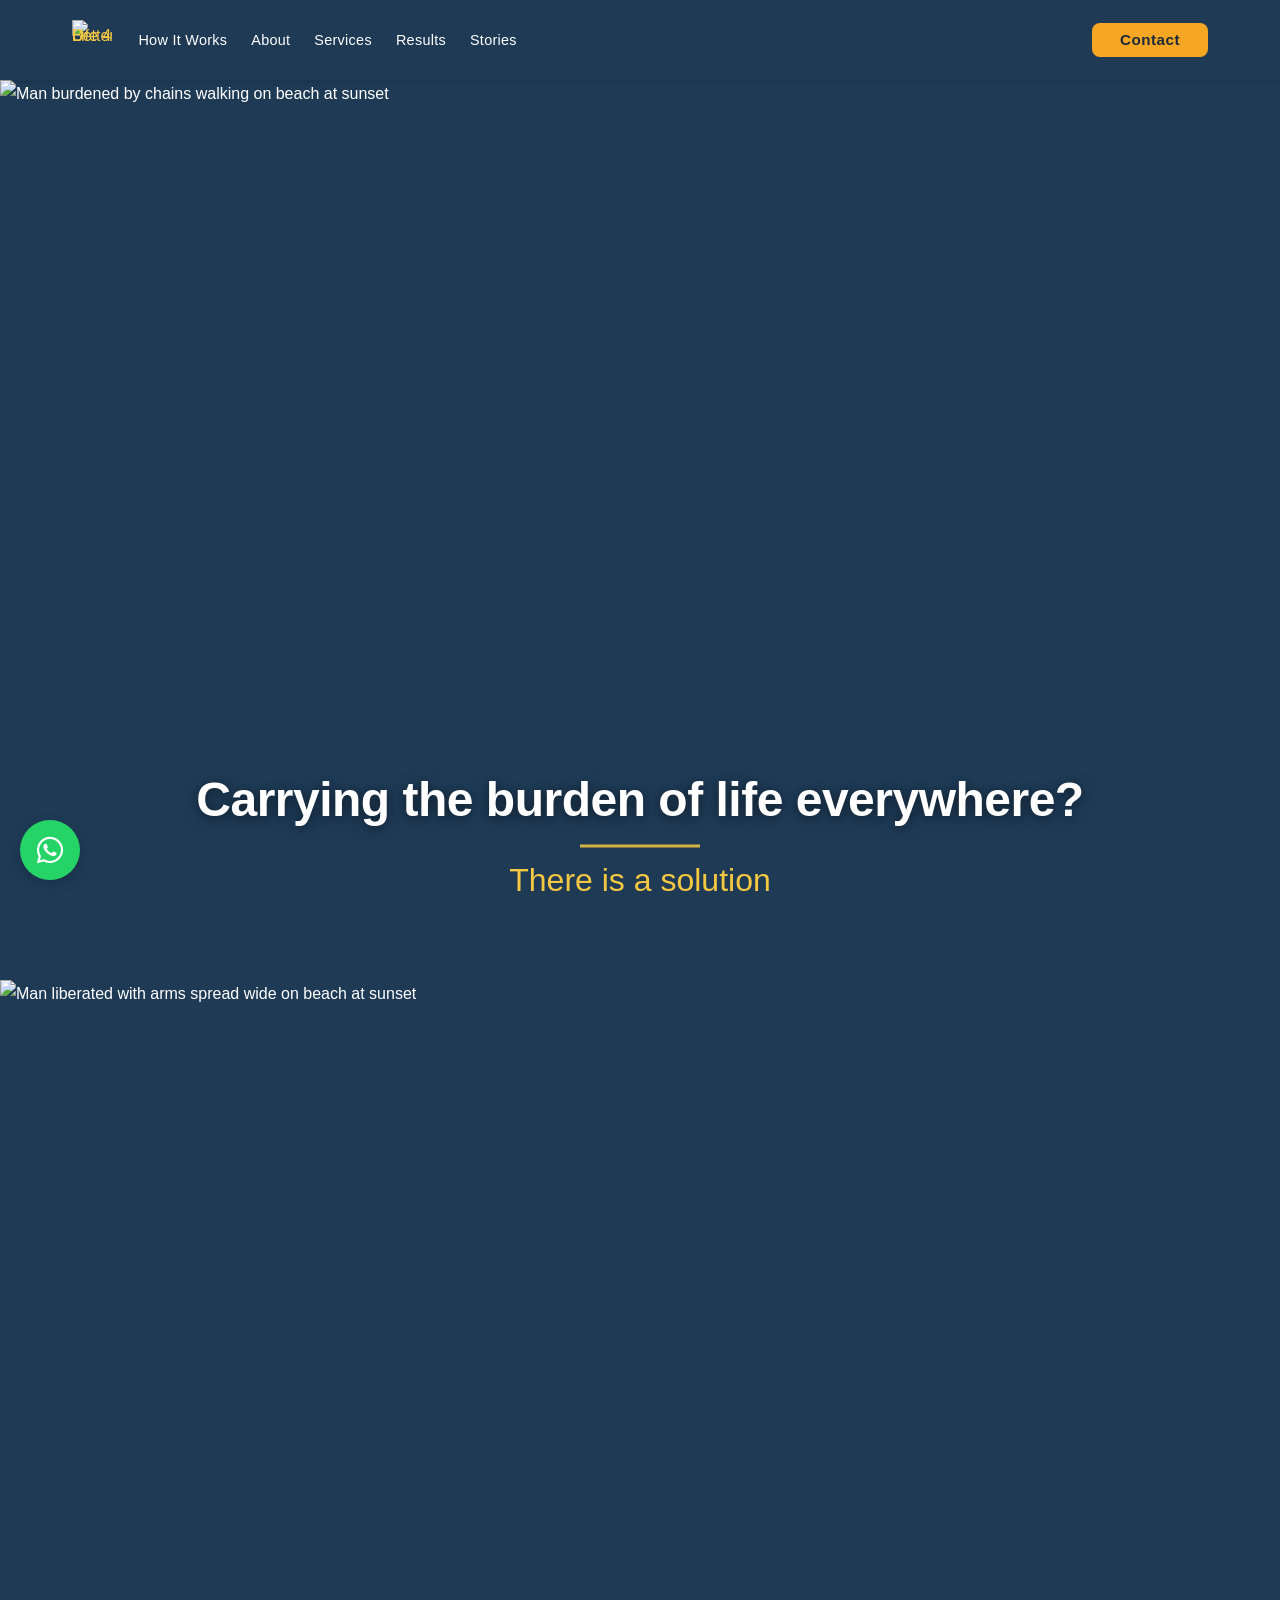
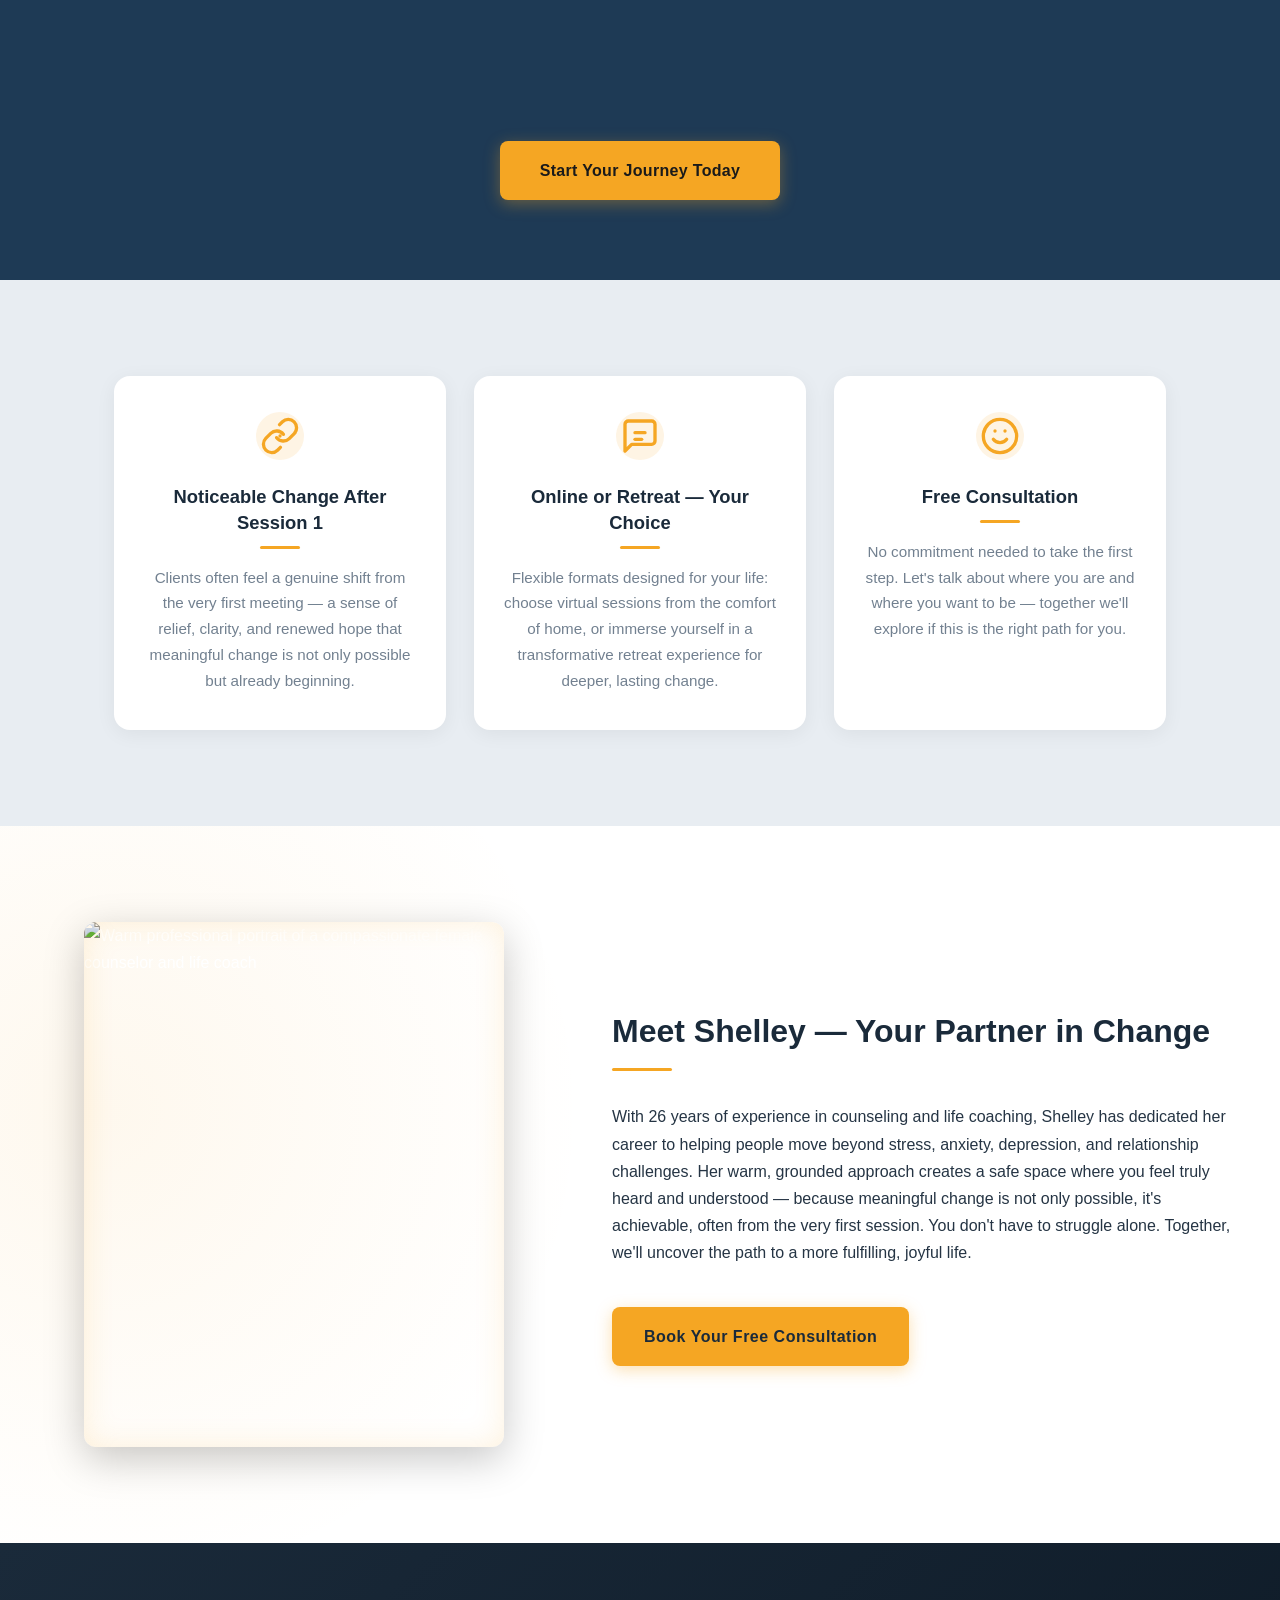
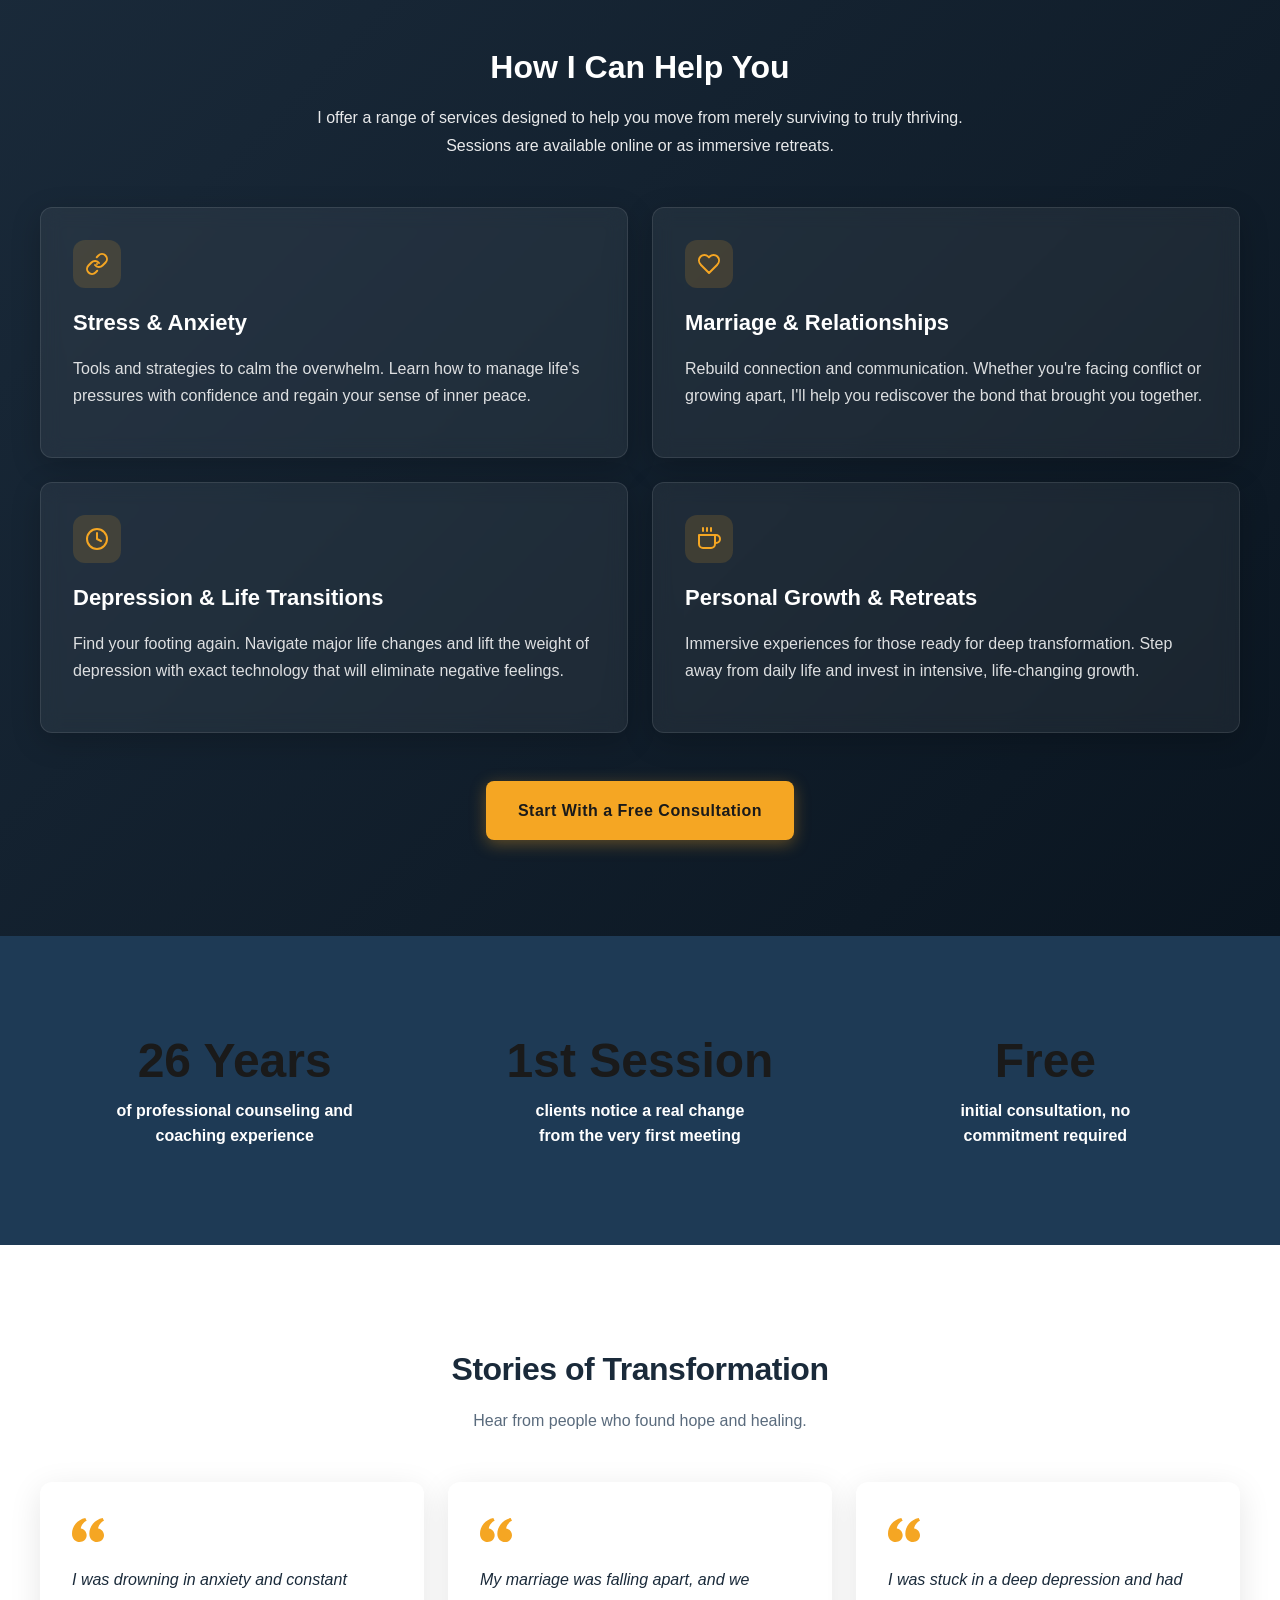
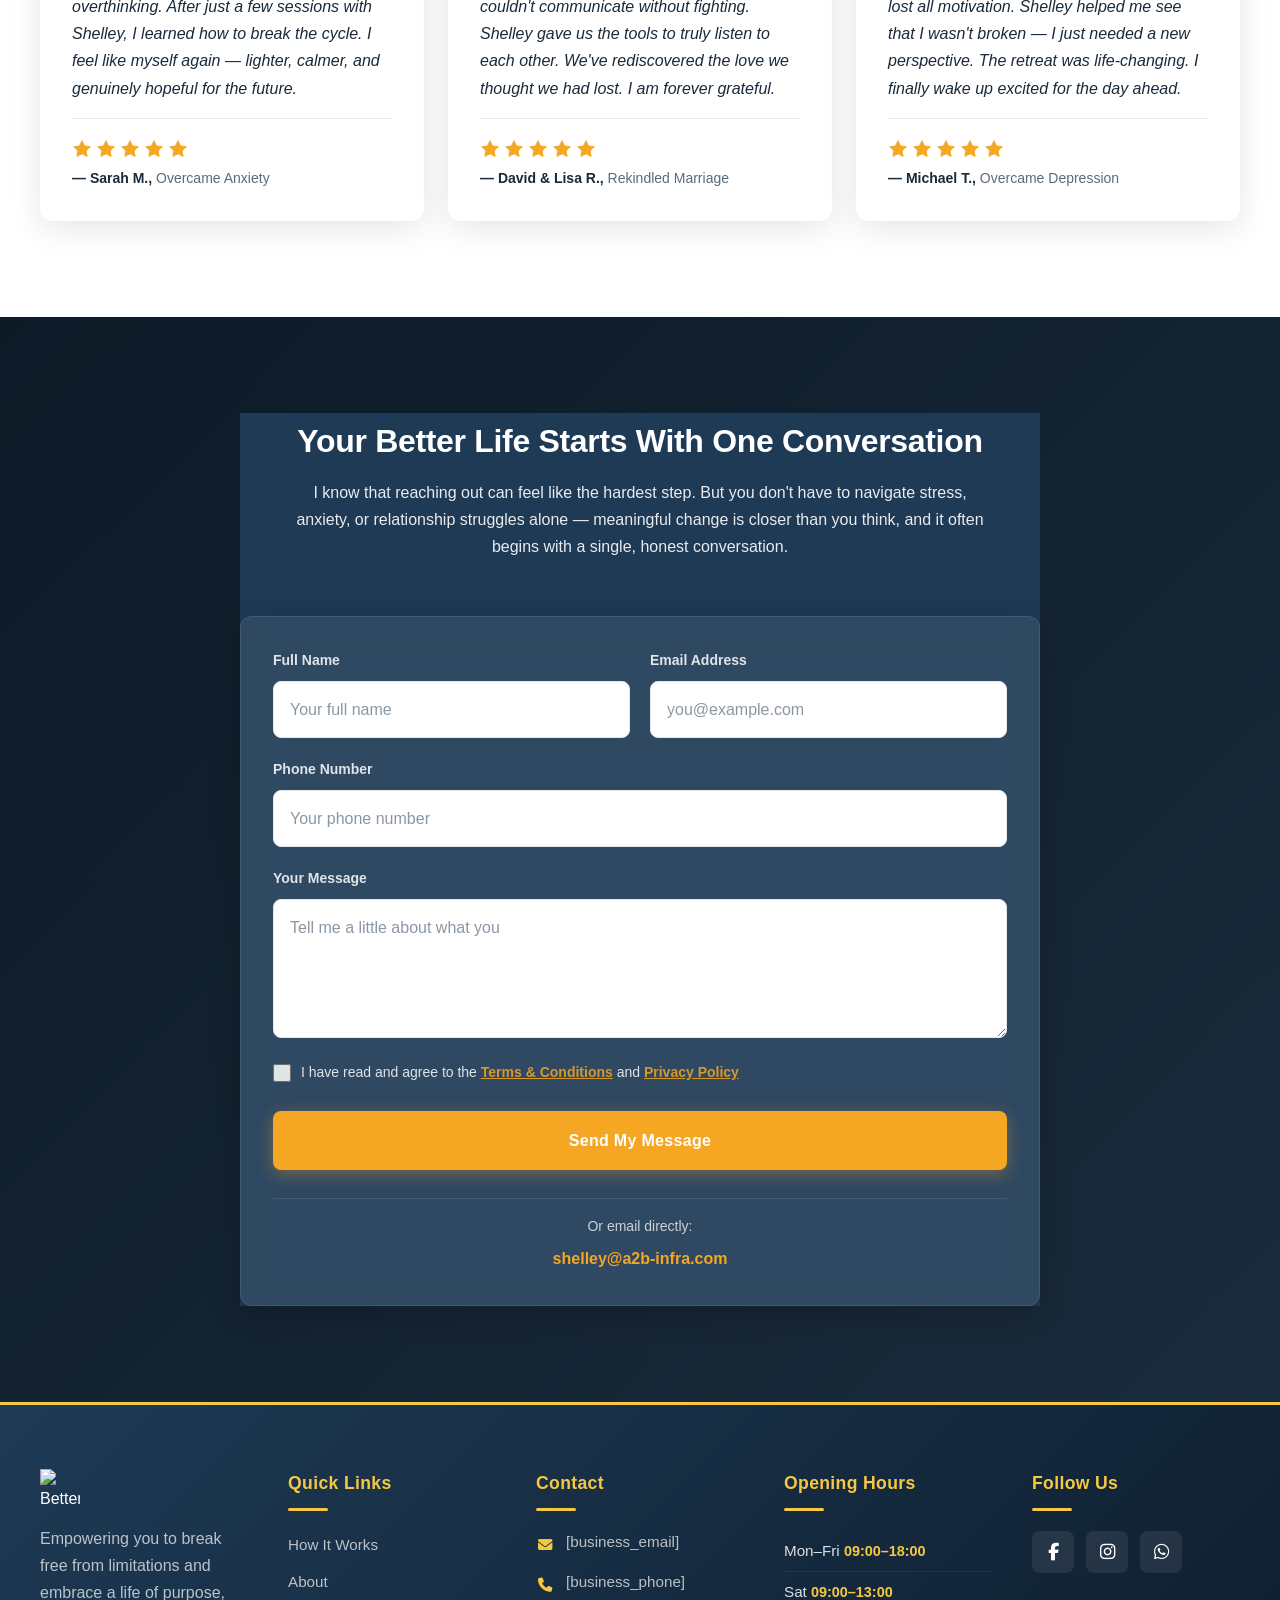
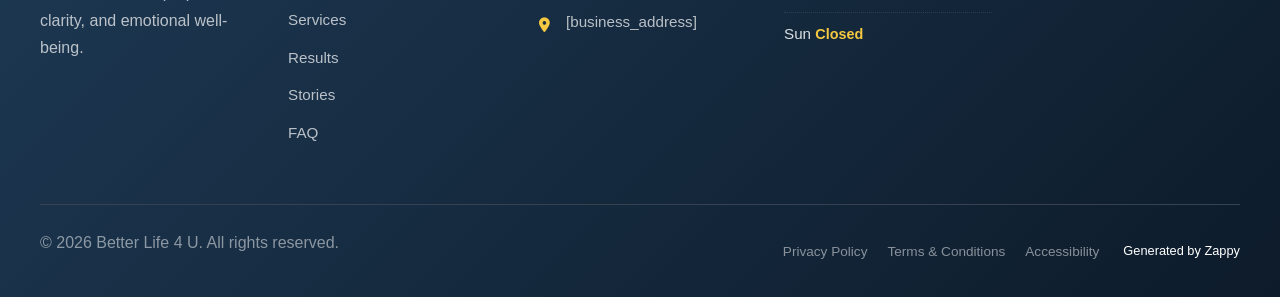
==== commit a18626e5: "Background sync: Progressive GitHub Sync" ====
--- a/index.html
+++ b/index.html
@@ -1,6 +1,4 @@
-<!DOCTYPE html>
-<html lang="en">
-<head>
+<!DOCTYPE html><html lang="en"><head>
     <meta charset="UTF-8">
     <meta name="viewport" content="width=device-width, initial-scale=1.0">
     <meta name="robots" content="index, follow">
@@ -235,7 +233,6 @@
   
   
   
-  <link rel="stylesheet" href="https://cdnjs.cloudflare.com/ajax/libs/font-awesome/6.4.0/css/all.min.css">
   <link rel="stylesheet" href="https://fonts.googleapis.com/css2?family=Montserrat:wght@400;500;600;700&amp;family=Open+Sans:wght@400;500;600;700&amp;family=Dancing+Script:wght@400;600;700&amp;display=swap">
   <link rel="preconnect" href="https://fonts.googleapis.com">
   <link rel="preconnect" href="https://fonts.gstatic.com" crossorigin="">
@@ -257,10 +254,16 @@
     <link rel="apple-touch-icon" href="/assets/apple-touch-icon.png">
     <!-- Cookie Consent -->
     <link rel="stylesheet" href="https://cdn.jsdelivr.net/npm/vanilla-cookieconsent@3/dist/cookieconsent.css">
-    <script src="https://cdn.jsdelivr.net/npm/vanilla-cookieconsent@3/dist/cookieconsent.umd.js"></script>
+    
     <!-- Mickidum Accessibility Toolbar -->
-    <script src="https://cdn.jsdelivr.net/gh/mickidum/acc_toolbar/acctoolbar/acctoolbar.min.js"></script>
-    <link rel="stylesheet" href="/styles.css">
+    
+    <style id="zappy-critical-above-fold-css">
+html{box-sizing:border-box;-webkit-text-size-adjust:100%}*,*::before,*::after{box-sizing:inherit}body{margin:0;min-width:320px;overflow-x:clip}img,svg,video{max-width:100%;height:auto}main{display:block}.container{width:min(100% - 32px,1200px);margin-inline:auto}.navbar,nav.navbar,header .navbar,header[role="banner"]{position:relative;z-index:1000;width:100%}.nav-container,.navbar .container{display:flex;align-items:center;justify-content:space-between;min-height:64px}.logo,.logo-link img{display:block;width:35px;height:35px;object-fit:contain}.nav-menu,#navMenu{list-style:none}.fa,.fas,.far,.fab,.fa-solid,.fa-regular,.fa-brands{display:inline-block;min-width:1em;text-align:center}html:not(#zappy-noop)[data-zappy-site-type="ecommerce"] .phone-header-btn,html:not(#zappy-noop) .navbar:has(.nav-ecommerce-icons)>.phone-header-btn{display:none!important;visibility:hidden!important;width:0!important;height:0!important;pointer-events:none!important}.hero-section,.index-hero-section,section[class*="hero"]{position:relative;overflow:hidden;min-height:560px}.hero-bg-wrapper,.hero-bg-image,section[class*="hero"] [class*="hero-bg"]{position:absolute;inset:0;width:100%;height:100%}.hero-bg-wrapper img,.hero-bg-image img,section[class*="hero"] [data-hero-bg],section[class*="hero"] img[data-hero-background="true"]{width:100%!important;height:100%!important;object-fit:cover!important;display:block}.hero-content,section[class*="hero"] .container{position:relative;z-index:2}@media(max-width:768px){:root{--header-height:72px;--total-header-height:72px;--zappy-mobile-menu-top:72px}html[data-zappy-site-type="ecommerce"] body{padding-top:var(--total-header-height,72px)}html[data-zappy-site-type="ecommerce"] body>nav.navbar,html[data-zappy-site-type="ecommerce"] body>.navbar:not(.zappy-catalog-menu){position:fixed!important;top:0;left:0;right:0;z-index:100000;width:100%;margin-bottom:0}.zappy-catalog-menu{position:fixed;top:var(--header-height,72px);left:0;right:0;z-index:99999}.nav-container,.navbar .container{min-height:60px}.nav-menu,#navMenu{max-width:100vw;overflow-x:hidden}.hero-section,.index-hero-section,section[class*="hero"]{min-height:100svh}.hero-bg-wrapper,.hero-bg-image,.hero-scrim{min-height:100svh}}
+</style>
+    <link rel="preload" href="/styles.css" as="style">
+    <link rel="stylesheet" href="/styles.css" media="print" onload="this.media='all'">
+    <noscript><link rel="stylesheet" href="/styles.css"></noscript>
+    
     <script>window.ZAPPY_WEBSITE_ID = "bd32034d-4b50-4065-bdd2-ed6d8e05fc1b"; window.ZAPPY_API_BASE = "https://api.zappy5.com";</script>
     <link rel="preload" as="image" href="/assets/site-home-hero-hero-image-2-1783567400034-zaicko.webp?v=1783567402960" fetchpriority="high">
 
@@ -269,7 +272,7 @@
       /* Base styles for dropdown submenus - parent must be positioned */
       .nav-menu li:has(.sub-menu), nav li:has(.sub-menu), .navbar li:has(.sub-menu), #navMenu li:has(.sub-menu) { position: relative; }
       /* Submenu base - hidden by default */
-      .nav-menu .sub-menu, nav .sub-menu, .navbar .sub-menu, #navMenu .sub-menu { display: block !important; position: absolute !important; top: 100%; left: 0; min-width: 220px; background: white; border-radius: 8px; box-shadow: 0 8px 25px rgba(0,0,0,0.15); padding: 8px 0; opacity: 0; visibility: hidden; transform: translateY(10px); transition: all 0.3s ease; z-index: 1000; list-style: none; pointer-events: none; }
+      .nav-menu .sub-menu, nav .sub-menu, .navbar .sub-menu, #navMenu .sub-menu { display: block !important; position: absolute !important; top: 100%; left: 0; min-width: 220px; border-radius: 8px; box-shadow: 0 8px 25px rgba(0,0,0,0.15); padding: 8px 0; opacity: 0; visibility: hidden; transform: translateY(10px); transition: all 0.3s ease; z-index: 1000; list-style: none; pointer-events: none; }
       /* CRITICAL: Desktop hover styles to show dropdown */
       .nav-menu li:hover > .sub-menu, nav li:hover > .sub-menu, .navbar li:hover > .sub-menu, #navMenu li:hover > .sub-menu { opacity: 1 !important; visibility: visible !important; transform: translateY(0) !important; pointer-events: auto !important; }
       /* Submenu item styling */
@@ -371,10 +374,10 @@
 
   <div class="nav-container">
     <div class="nav-brand">
-      <a href="/" class="logo-link"><img class="logo" src="/assets/site-home-image-1.webp" alt="Better Life 4 U"></a>
-    </div>
-    
-    <ul class="nav-menu" id="navMenu"><li><a href="#features">How It Works</a></li><li><a href="#about">About</a></li><li><a href="#services">Services</a></li><li><a href="#stats">Results</a></li><li><a href="#testimonials">Stories</a></li><li><a href="#faq">FAQ</a></li><li class="mobile-contact-link nav-cta-mobile-item"><a href="#final-cta" class="nav-cta-btn">Contact</a></li></ul>
+      <a href="/" class="logo-link"><img class="logo" src="/assets/site-home-image-1.webp" alt="Better Life 4 U" decoding="async" width="35" height="35"></a>
+    </div>
+    
+    <ul class="nav-menu" id="navMenu"><li><a href="#features">How It Works</a></li><li><a href="#about">About</a></li><li><a href="#services">Services</a></li><li><a href="#stats">Results</a></li><li><a href="#testimonials">Stories</a></li><li class="mobile-contact-link nav-cta-mobile-item"><a href="#final-cta" class="nav-cta-btn">Contact</a></li></ul>
     
     <div class="nav-cta-container">
       <a href="#final-cta" class="nav-cta-btn">Contact</a>
@@ -843,15 +846,15 @@
   <div class="home-hero-section__panels">
     <!-- Top Panel: Burden -->
     <div class="home-hero-section__panel home-hero-section__panel--top">
-      <div data-zappy-zoom-wrapper="true" data-element-id="img-1783547711927-z2putjg7n" data-element-type="image" data-zappy-zoom-wrapper-width-mode="full" style="position: absolute !important; top: 0px !important; left: 0px !important; width: 100% !important; height: 100% !important; max-width: none !important; margin-left: 0px !important; margin-right: 0px !important; z-index: 1 !important; overflow: hidden !important;" data-zappy-zoom-clip="true" data-zappy-wrapper-margins-applied="true" data-zappy-zoom-wrapper-align="center" data-zappy-zoom-wrapper-width="1206px" data-zappy-zoom-wrapper-height="600px"><img loading="eager" fetchpriority="high" decoding="async" data-hero-bg="true" data-placeholder="home-hero-hero-bg-1" data-context="Man in a grey hoodie and dark jeans walking hunched forward on a sandy beach at golden-hour sunset, dragging four heavy iron chains behind him that connect to four torn-edge vignette bubbles showing scenes of conflict: a couple arguing, a man in panic, a person with head in hands at a desk, and a person curled up alone in a dark room.. Composition: Full-body side profile, eye-level, subject walking from END to START of frame with chains trailing to END side. Framing: Full-bleed, subject positioned at START third, chain vignettes occupying END two-thirds, ocean and dramatic cloudy sunset sky filling the upper background. Background: Golden-hour ocean beach with dramatic cloud-streaked sky, warm amber and grey tones. Treatment: full-bleed background" data-treatment="full-bleed background" data-dominant-color="#7a6040" data-aspect-ratio="9:16" width="675" height="1200" src="/assets/site-home-hero-hero-image-2-1783567400034-zaicko.webp?v=1783567402960" alt="Man burdened by chains walking on beach at sunset" class="home-hero-section__bg-img" data-hero-background="true" data-element-type="image" data-element-id="img-1783547711927-z2putjg7n" style="object-position: 50% 50%; object-fit: cover; width: 100%; height: 100%; margin: 0px !important; position: absolute !important; left: -24% !important; top: -482.24% !important; max-width: none !important; max-height: none !important; display: block !important;" data-zappy-zoom="1.8" data-zappy-original-width="1206" data-zappy-original-height="600"></div>
+      <div data-zappy-zoom-wrapper="true" data-element-id="img-1783547711927-z2putjg7n" data-element-type="image" data-zappy-zoom-wrapper-width-mode="full" style="position: absolute !important; top: 0px !important; left: 0px !important; width: 100% !important; height: 100% !important; max-width: none !important; margin-left: 0px !important; margin-right: 0px !important; z-index: 1 !important; overflow: hidden !important;" data-zappy-zoom-clip="true" data-zappy-wrapper-margins-applied="true" data-zappy-zoom-wrapper-align="center" data-zappy-zoom-wrapper-width="1206px" data-zappy-zoom-wrapper-height="600px"><img loading="eager" fetchpriority="high" data-hero-bg="true" data-placeholder="home-hero-hero-bg-1" data-context="Man in a grey hoodie and dark jeans walking hunched forward on a sandy beach at golden-hour sunset, dragging four heavy iron chains behind him that connect to four torn-edge vignette bubbles showing scenes of conflict: a couple arguing, a man in panic, a person with head in hands at a desk, and a person curled up alone in a dark room.. Composition: Full-body side profile, eye-level, subject walking from END to START of frame with chains trailing to END side. Framing: Full-bleed, subject positioned at START third, chain vignettes occupying END two-thirds, ocean and dramatic cloudy sunset sky filling the upper background. Background: Golden-hour ocean beach with dramatic cloud-streaked sky, warm amber and grey tones. Treatment: full-bleed background" data-treatment="full-bleed background" data-dominant-color="#7a6040" data-aspect-ratio="9:16" width="675" height="1200" src="/assets/site-home-hero-hero-image-2-1783567400034-zaicko.webp?v=1783567402960" alt="Man burdened by chains walking on beach at sunset" class="home-hero-section__bg-img" data-hero-background="true" data-element-type="image" data-element-id="img-1783547711927-z2putjg7n" style="object-position: 50% 50%; object-fit: cover; width: 100%; height: 100%; margin: 0px !important; position: absolute !important; left: -24% !important; top: -482.24% !important; max-width: none !important; max-height: none !important; display: block !important;" data-zappy-zoom="1.8" data-zappy-original-width="1206" data-zappy-original-height="600" decoding="async"></div>
       <div class="home-hero-section__scrim"></div>
       <div class="home-hero-section__text-band">
         <div class="home-hero-section__text-container">
-          <h1 class="home-hero-section__headline" >Carrying the burden of life everywhere?</h1>
+          <h1 class="home-hero-section__headline">Carrying the burden of life everywhere?</h1>
           <div class="home-hero-section__accent-line">
             <svg data-no-icon-edit="true" aria-hidden="true" xmlns="http://www.w3.org/2000/svg" viewBox="0 0 120 4"><line x1="0" y1="2" x2="120" y2="2" stroke="#f5c842" stroke-width="3" stroke-linecap="round"></line></svg>
           </div>
-          <h3 class="home-hero-section__subtitle" ></h3><h3><span class="font-accent">There is a solution</span></h3>
+          <h3 class="home-hero-section__subtitle"></h3><h3><span class="font-accent" style="font-size: 2rem">There is a solution</span></h3>
         </div>
       </div>
     </div>
@@ -900,7 +903,7 @@
   <div class="home-about-section__container">
     <div class="home-about-section__image-col">
       <div class="home-about-section__image-frame">
-        <img loading="lazy" decoding="async" data-placeholder="home-about-inline-tile-1" data-context="Warm professional portrait of a compassionate female counselor and life coach, smiling gently, conveying empathy and confidence, in a calm indoor setting with soft natural light.. Composition: Half-body, eye-level, slight three-quarter angle toward camera. Framing: Off-center to END side, generous negative space on START side for text. Background: Soft warm neutral interior, blurred background. Treatment: drop-shadow" data-treatment="drop-shadow" data-dominant-color="#c8a87a" data-aspect-ratio="4:5" alt="Warm professional portrait of a compassionate female counselor and life coach" width="600" height="750" src="/assets/site-home-service-inline-tile-1-1783567514331-olnzhp.webp">
+        <img loading="lazy" decoding="async" data-placeholder="home-about-inline-tile-1" data-context="Warm professional portrait of a compassionate female counselor and life coach, smiling gently, conveying empathy and confidence, in a calm indoor setting with soft natural light.. Composition: Half-body, eye-level, slight three-quarter angle toward camera. Framing: Off-center to END side, generous negative space on START side for text. Background: Soft warm neutral interior, blurred background. Treatment: drop-shadow" data-treatment="drop-shadow" data-dominant-color="#c8a87a" data-aspect-ratio="4:5" alt="Warm professional portrait of a compassionate female counselor and life coach" width="600" height="750" src="/assets/site-home-service-inline-tile-1-1783567514331-olnzhp.webp" fetchpriority="low">
       </div>
     </div>
     <div class="home-about-section__text-col">
@@ -915,7 +918,7 @@
   <div class="home-services-section__container">
     <div class="home-services-section__header">
       <h2 class="home-services-section__title">How I Can Help You</h2>
-      <p class="home-services-section__subtitle">With 26 years of experience, I offer a range of services designed to help you move from merely surviving to truly thriving. All sessions are available online or as immersive retreats.</p>
+      <p class="home-services-section__subtitle">I offer a range of services designed to help you move from merely surviving to truly thriving. Sessions are available online or as immersive retreats.</p>
     </div>
     <div class="home-services-section__grid">
       <article class="home-services-section__card">
@@ -937,7 +940,7 @@
           <svg xmlns="http://www.w3.org/2000/svg" viewBox="0 0 24 24" fill="none" stroke="currentColor" stroke-width="2" stroke-linecap="round" stroke-linejoin="round" data-element-type="icon" data-icon-type="svg"><circle cx="12" cy="12" r="10"></circle><path d="M12 6v6l4 2"></path></svg>
         </div>
         <h3 class="home-services-section__card-title">Depression &amp; Life Transitions</h3>
-        <p class="home-services-section__card-text">Find your footing again. Navigate major life changes and lift the weight of depression with compassionate, professional guidance.</p>
+        <p class="home-services-section__card-text">Find your footing again. Navigate major life changes and lift the weight of depression with exact technology that will eliminate negative feelings.</p>
       </article>
       <article class="home-services-section__card">
         <div class="home-services-section__card-icon">
@@ -1035,98 +1038,7 @@
     </div>
 </section>
 
-<section data-band-index="6" id="faq" class="home-faq-section" data-layout-spec="Home-faq">
-    <div class="home-faq-section__container">
-        <h2 class="home-faq-section__title">Frequently Asked Questions</h2>
-        <p class="home-faq-section__subtitle">Find answers to common questions about our counseling and life coaching services.</p>
-        
-        <div class="home-faq-section__accordion">
-            <!-- FAQ Item 1 -->
-            <div class="home-faq-section__item">
-                <button class="home-faq-section__question" aria-expanded="false">
-                    <span class="home-faq-section__question-text">How does the free consultation work?</span>
-                    <span class="home-faq-section__icon">
-                        <svg data-element-type="icon" data-icon-type="svg" width="24" height="24" viewBox="0 0 24 24" fill="none" xmlns="http://www.w3.org/2000/svg">
-                            <path d="M12 5V19" stroke="currentColor" stroke-width="2" stroke-linecap="round"></path>
-                            <path d="M5 12H19" stroke="currentColor" stroke-width="2" stroke-linecap="round"></path>
-                        </svg>
-                    </span>
-                </button>
-                <div class="home-faq-section__answer" role="region" hidden="">
-                    <p>Your journey begins with a complimentary, no-obligation consultation. This is a safe, confidential space where we discuss your challenges, goals, and what you hope to achieve. It's an opportunity for us to connect and determine if we're the right fit to work together. You'll leave with clarity and a sense of direction, even from this first conversation.</p>
-                </div>
-            </div>
-            
-            <!-- FAQ Item 2 -->
-            <div class="home-faq-section__item">
-                <button class="home-faq-section__question" aria-expanded="false">
-                    <span class="home-faq-section__question-text">Can I really feel a difference after just one session?</span>
-                    <span class="home-faq-section__icon">
-                        <svg data-element-type="icon" data-icon-type="svg" width="24" height="24" viewBox="0 0 24 24" fill="none" xmlns="http://www.w3.org/2000/svg">
-                            <path d="M12 5V19" stroke="currentColor" stroke-width="2" stroke-linecap="round"></path>
-                            <path d="M5 12H19" stroke="currentColor" stroke-width="2" stroke-linecap="round"></path>
-                        </svg>
-                    </span>
-                </button>
-                <div class="home-faq-section__answer" role="region" hidden="">
-                    <p>Absolutely. With over 26 years of experience, I've seen countless clients experience a significant shift in perspective after just one session. The power of being truly heard and guided by a professional can unlock immediate insights. While deep, lasting change is a journey, that first step often brings profound relief and a renewed sense of hope.</p>
-                </div>
-            </div>
-            
-            <!-- FAQ Item 3 -->
-            <div class="home-faq-section__item">
-                <button class="home-faq-section__question" aria-expanded="false">
-                    <span class="home-faq-section__question-text">Do you offer online sessions?</span>
-                    <span class="home-faq-section__icon">
-                        <svg data-element-type="icon" data-icon-type="svg" width="24" height="24" viewBox="0 0 24 24" fill="none" xmlns="http://www.w3.org/2000/svg">
-                            <path d="M12 5V19" stroke="currentColor" stroke-width="2" stroke-linecap="round"></path>
-                            <path d="M5 12H19" stroke="currentColor" stroke-width="2" stroke-linecap="round"></path>
-                        </svg>
-                    </span>
-                </button>
-                <div class="home-faq-section__answer" role="region" hidden="">
-                    <p>Yes, I offer flexible online sessions so you can receive support from the comfort and privacy of your own home. All you need is a stable internet connection and a quiet space. This allows us to work together no matter where you are, making consistent, transformative care accessible and convenient.</p>
-                </div>
-            </div>
-            
-            <!-- FAQ Item 4 -->
-            <div class="home-faq-section__item">
-                <button class="home-faq-section__question" aria-expanded="false">
-                    <span class="home-faq-section__question-text">What is a retreat experience and who is it for?</span>
-                    <span class="home-faq-section__icon">
-                        <svg data-element-type="icon" data-icon-type="svg" width="24" height="24" viewBox="0 0 24 24" fill="none" xmlns="http://www.w3.org/2000/svg">
-                            <path d="M12 5V19" stroke="currentColor" stroke-width="2" stroke-linecap="round"></path>
-                            <path d="M5 12H19" stroke="currentColor" stroke-width="2" stroke-linecap="round"></path>
-                        </svg>
-                    </span>
-                </button>
-                <div class="home-faq-section__answer" role="region" hidden="">
-                    <p>A retreat is an immersive, intensive experience designed for those ready to make a profound change. Away from daily distractions, we dive deep into the root causes of stress, anxiety, or relationship challenges. It's for anyone who feels they need more than weekly sessions—a dedicated time to reset, heal, and build a new foundation for a more fulfilling life.</p>
-                </div>
-            </div>
-            
-            <!-- FAQ Item 5 -->
-            <div class="home-faq-section__item">
-                <button class="home-faq-section__question" aria-expanded="false">
-                    <span class="home-faq-section__question-text">How do I get started?</span>
-                    <span class="home-faq-section__icon">
-                        <svg data-element-type="icon" data-icon-type="svg" width="24" height="24" viewBox="0 0 24 24" fill="none" xmlns="http://www.w3.org/2000/svg">
-                            <path d="M12 5V19" stroke="currentColor" stroke-width="2" stroke-linecap="round"></path>
-                            <path d="M5 12H19" stroke="currentColor" stroke-width="2" stroke-linecap="round"></path>
-                        </svg>
-                    </span>
-                </button>
-                <div class="home-faq-section__answer" role="region" hidden="">
-                    <p>Getting started is simple. The first step is reaching out. You can email me directly to schedule your free consultation. There's no pressure and no commitment—just a conversation to explore how I can help you move from merely surviving to truly thriving. I look forward to hearing your story.</p>
-                </div>
-            </div>
-        </div>
-        
-        <div class="home-faq-section__cta-wrapper">
-            <a href="mailto:shelley@a2b-infra.com" class="home-faq-section__cta" style="color: #1A1A1A !important">Email Shelley Today</a>
-        </div>
-    </div>
-</section>
+
 
 <section data-band-index="7" id="final-cta" class="home-final-cta-section" data-layout-spec="Home-final-cta">
   <div class="home-final-cta-section-container">
@@ -1175,7 +1087,7 @@
     <div class="footer-grid">
       <!-- Company Info -->
       <div class="footer-col footer-company-col">
-        <img src="/assets/better-life-4-u-mental-health-life-coaching-logo.webp" alt="Better Life 4 U" class="logo">
+        <img src="/assets/better-life-4-u-mental-health-life-coaching-logo.webp" alt="Better Life 4 U" class="logo" decoding="async" width="35" height="35">
         <p class="footer-tagline">Empowering you to break free from limitations and embrace a life of purpose, clarity, and emotional well-being.</p>
       </div>
 
@@ -1254,6 +1166,10 @@
   <div data-integration="accessibility:toolbar"></div>
 
     <script src="/script.js"></script>
+
+    <script id="zappy-font-awesome-loader">
+(function(){if(window.__zappyFontAwesomeLoader)return;window.__zappyFontAwesomeLoader=true;var href='https://cdnjs.cloudflare.com/ajax/libs/font-awesome/6.4.0/css/all.min.css';function load(){if(document.querySelector('link[href*="font-awesome"][href*="all.min.css"]'))return;var l=document.createElement('link');l.rel='stylesheet';l.href=href;l.crossOrigin='anonymous';l.referrerPolicy='no-referrer';document.head.appendChild(l);}function schedule(){if('requestIdleCallback'in window){requestIdleCallback(load,{timeout:5000});}else{setTimeout(load,3500);}}['pointerdown','keydown','touchstart','mouseover'].forEach(function(evt){window.addEventListener(evt,load,{once:true,passive:true});});schedule();})();
+</script>
 
     <script id="zappy-mobile-submenu-script">
     (function() {
@@ -1447,5 +1363,4 @@
       else setTimeout(init,50);
     })();
     </script>
-</body>
-</html>+</body></html>
--- a/styles.css
+++ b/styles.css
@@ -4609,6 +4609,133 @@
 ._access-icon {
   display: flex !important;
 }
+
+:root {
+  --bg-dark: #1e3a55;
+  --background: #e8edf2;
+  --backgroundDark: #1e3a55;
+  --nav-bg: #1e3a55;
+  --text-light: #ffffff;
+  --text-dark: var(--secondary-color, var(--secondary, #1a2a3a));
+  --text-muted: #5a6b7d;
+}
+
+body {
+  background-color: #e8edf2;
+}
+
+.home-hero-section {
+  background-color: #1e3a55 !important;
+}
+
+.home-stats-section {
+  background-color: #1e3a55 !important;
+}
+
+.home-final-cta-section-container {
+  background-color: #1e3a55 !important;
+}
+
+.home-hero-section__scrim {
+  background: linear-gradient(to bottom, rgba(30, 58, 85, 0.7), rgba(30, 58, 85, 0.95)) !important;
+}
+
+.home-hero-section__scrim--light {
+  background: linear-gradient(to bottom, rgba(30, 58, 85, 0.4), rgba(30, 58, 85, 0.85)) !important;
+}
+
+.site-footer {
+  background-color: #1e3a55 !important;
+}
+
+.home-features-section {
+  background-color: #e8edf2 !important;
+}
+
+.home-about-section {
+  background-color: #ffffff !important;
+}
+
+.home-services-section {
+  background-color: #e8edf2 !important;
+}
+
+.home-testimonials-section {
+  background-color: #ffffff !important;
+}
+
+.home-faq-section {
+  background-color: #e8edf2 !important;
+}
+
+.home-final-cta-section-bg-overlay {
+  background-color: rgba(30, 58, 85, 0.85) !important;
+}
+/* zappy-self-heal */
+:root { --backgroundDark: #1e3a55 !important; }
+
+/* zappy-self-heal */
+html body :root { --backgroundDark: #1e3a55 !important; }
+
+
+.home-features-section__container {
+  grid-template-columns: repeat(3, 1fr) !important;
+  align-items: stretch !important;
+  gap: 28px !important;
+  margin: 0 auto !important;
+  max-width: 1100px !important;
+  padding: 0 24px !important;
+}
+
+.home-features-section__card {
+  display: flex !important;
+  flex-direction: column !important;
+  align-items: center !important;
+  text-align: center !important;
+  padding: 36px 28px !important;
+  border-radius: 16px !important;
+  background-color: #ffffff !important;
+  box-shadow: 0 4px 20px rgba(0,0,0,0.06) !important;
+  height: 100% !important;
+  transition: transform 0.3s ease, box-shadow 0.3s ease !important;
+}
+
+.home-features-section__card:hover {
+  transform: translateY(-4px) !important;
+  box-shadow: 0 8px 30px rgba(0,0,0,0.10) !important;
+}
+
+.home-features-section__icon-wrapper {
+  margin-bottom: 16px !important;
+  color: var(--primary-color, var(--primary, #f5a623)) !important;
+}
+
+.home-features-section__icon-wrapper svg {
+  width: 40px !important;
+  height: 40px !important;
+}
+
+.home-features-section__card-title {
+  font-size: 1.15rem !important;
+  font-weight: 700 !important;
+  color: var(--secondary-color, var(--secondary, #1a2a3a)) !important;
+  margin-bottom: 10px !important;
+}
+
+.home-features-section__accent-line {
+  width: 40px !important;
+  height: 3px !important;
+  background-color: var(--primary-color, var(--primary, #f5a623)) !important;
+  margin: 0 auto 16px auto !important;
+  border-radius: 2px !important;
+}
+
+.home-features-section__card-text {
+  color: #5a6b7d !important;
+  line-height: 1.7 !important;
+  font-size: 0.95rem !important;
+  margin: 0 !important;
+}
 /* mobile-submenu-overflow-fix */
 @media (max-width: 768px) {
   .navbar .sub-menu.mobile-expanded,
@@ -4632,6 +4759,63 @@
   .zappy-products-dropdown .sub-menu a {
     white-space: normal !important;
   }
+}
+
+
+/* ZAPPY_ANNOUNCEMENT_HEADER_OFFSET_CSS_V1 */
+body:has(.zappy-announcement-bar) nav.navbar:not(.zappy-catalog-menu),
+body:has(.zappy-announcement-bar) header.navbar,
+body:has(.zappy-announcement-bar) .navbar:not(.zappy-catalog-menu):not(.mobile-search-panel) {
+  top: var(--zappy-announcement-height, 40px) !important;
+  /* Transparent nav over body padding-top paints the page cream/gray as a
+     strip under the announcement before hero content fills that band.
+     Seed an opaque nav fallback; scroll/theme CSS can still override. */
+  background-color: var(--nav-bg, rgba(32, 26, 46, 0.94));
+}
+
+
+/* ZAPPY_MOBILE_CATEGORIES_SUBMENU_CSS_V1 */
+.mobile-categories-submenu { display: none !important; }
+.mobile-categories-submenu.active { display: block !important; }
+
+
+/* ZAPPY_CONTENT_ALIGNMENT_FIRST_PAINT_CSS_V1 */
+[data-zappy-content-align] {
+  display: flex !important;
+  flex-direction: column !important;
+}
+[data-zappy-content-align^="top-"] { justify-content: flex-start !important; }
+[data-zappy-content-align^="upper-"],
+[data-zappy-content-align^="center-"],
+[data-zappy-content-align^="lower-"] { justify-content: center !important; }
+[data-zappy-content-align^="bottom-"] { justify-content: flex-end !important; }
+[data-zappy-content-align$="-left"],
+[data-zappy-content-align$="-mid-left"] {
+  align-items: flex-start !important;
+  text-align: start !important;
+}
+[data-zappy-content-align$="-center"] {
+  align-items: center !important;
+  text-align: center !important;
+}
+[data-zappy-content-align$="-right"],
+[data-zappy-content-align$="-mid-right"] {
+  align-items: flex-end !important;
+  text-align: end !important;
+}
+[data-zappy-content-align] [data-zappy-align-target] {
+  margin-left: auto;
+  margin-right: auto;
+}
+[data-zappy-content-align$="-center"] [data-zappy-align-target],
+[data-zappy-content-align$="-center"] [data-zappy-align-target] > * {
+  text-align: center !important;
+}
+
+
+/* ZAPPY_PRODUCT_BREADCRUMB_MOBILE_HIDE_CSS_V1 */
+@media (max-width: 768px) {
+  .product-breadcrumb { display: none !important; }
 }
 
 
@@ -5408,13 +5592,29 @@
   .navbar .nav-menu.active > li.zappy-products-dropdown > a,
   nav.navbar .nav-menu.active > li.zappy-products-dropdown > a,
   #navMenu.active > li.zappy-products-dropdown > a,
-  .nav-menu.open > li.zappy-products-dropdown > a {
+  .nav-menu.open > li.zappy-products-dropdown > a,
+  .navbar .nav-menu.active > li:has(> .sub-menu) > a,
+  nav.navbar .nav-menu.active > li:has(> .sub-menu) > a,
+  #navMenu.active > li:has(> .sub-menu) > a,
+  .nav-menu.open > li:has(> .sub-menu) > a,
+  .navbar .nav-menu.active > li.menu-item-has-children > a,
+  nav.navbar .nav-menu.active > li.menu-item-has-children > a,
+  #navMenu.active > li.menu-item-has-children > a,
+  .nav-menu.open > li.menu-item-has-children > a {
     padding-right: 56px !important;
   }
   html[dir="rtl"] .navbar .nav-menu.active > li.zappy-products-dropdown > a,
   html[dir="rtl"] nav.navbar .nav-menu.active > li.zappy-products-dropdown > a,
   html[dir="rtl"] #navMenu.active > li.zappy-products-dropdown > a,
-  html[dir="rtl"] .nav-menu.open > li.zappy-products-dropdown > a {
+  html[dir="rtl"] .nav-menu.open > li.zappy-products-dropdown > a,
+  html[dir="rtl"] .navbar .nav-menu.active > li:has(> .sub-menu) > a,
+  html[dir="rtl"] nav.navbar .nav-menu.active > li:has(> .sub-menu) > a,
+  html[dir="rtl"] #navMenu.active > li:has(> .sub-menu) > a,
+  html[dir="rtl"] .nav-menu.open > li:has(> .sub-menu) > a,
+  html[dir="rtl"] .navbar .nav-menu.active > li.menu-item-has-children > a,
+  html[dir="rtl"] nav.navbar .nav-menu.active > li.menu-item-has-children > a,
+  html[dir="rtl"] #navMenu.active > li.menu-item-has-children > a,
+  html[dir="rtl"] .nav-menu.open > li.menu-item-has-children > a {
     padding-right: 16px !important;
     padding-left: 56px !important;
   }
--- a/styles.css
+++ b/styles.css
@@ -4609,6 +4609,133 @@
 ._access-icon {
   display: flex !important;
 }
+
+:root {
+  --bg-dark: #1e3a55;
+  --background: #e8edf2;
+  --backgroundDark: #1e3a55;
+  --nav-bg: #1e3a55;
+  --text-light: #ffffff;
+  --text-dark: var(--secondary-color, var(--secondary, #1a2a3a));
+  --text-muted: #5a6b7d;
+}
+
+body {
+  background-color: #e8edf2;
+}
+
+.home-hero-section {
+  background-color: #1e3a55 !important;
+}
+
+.home-stats-section {
+  background-color: #1e3a55 !important;
+}
+
+.home-final-cta-section-container {
+  background-color: #1e3a55 !important;
+}
+
+.home-hero-section__scrim {
+  background: linear-gradient(to bottom, rgba(30, 58, 85, 0.7), rgba(30, 58, 85, 0.95)) !important;
+}
+
+.home-hero-section__scrim--light {
+  background: linear-gradient(to bottom, rgba(30, 58, 85, 0.4), rgba(30, 58, 85, 0.85)) !important;
+}
+
+.site-footer {
+  background-color: #1e3a55 !important;
+}
+
+.home-features-section {
+  background-color: #e8edf2 !important;
+}
+
+.home-about-section {
+  background-color: #ffffff !important;
+}
+
+.home-services-section {
+  background-color: #e8edf2 !important;
+}
+
+.home-testimonials-section {
+  background-color: #ffffff !important;
+}
+
+.home-faq-section {
+  background-color: #e8edf2 !important;
+}
+
+.home-final-cta-section-bg-overlay {
+  background-color: rgba(30, 58, 85, 0.85) !important;
+}
+/* zappy-self-heal */
+:root { --backgroundDark: #1e3a55 !important; }
+
+/* zappy-self-heal */
+html body :root { --backgroundDark: #1e3a55 !important; }
+
+
+.home-features-section__container {
+  grid-template-columns: repeat(3, 1fr) !important;
+  align-items: stretch !important;
+  gap: 28px !important;
+  margin: 0 auto !important;
+  max-width: 1100px !important;
+  padding: 0 24px !important;
+}
+
+.home-features-section__card {
+  display: flex !important;
+  flex-direction: column !important;
+  align-items: center !important;
+  text-align: center !important;
+  padding: 36px 28px !important;
+  border-radius: 16px !important;
+  background-color: #ffffff !important;
+  box-shadow: 0 4px 20px rgba(0,0,0,0.06) !important;
+  height: 100% !important;
+  transition: transform 0.3s ease, box-shadow 0.3s ease !important;
+}
+
+.home-features-section__card:hover {
+  transform: translateY(-4px) !important;
+  box-shadow: 0 8px 30px rgba(0,0,0,0.10) !important;
+}
+
+.home-features-section__icon-wrapper {
+  margin-bottom: 16px !important;
+  color: var(--primary-color, var(--primary, #f5a623)) !important;
+}
+
+.home-features-section__icon-wrapper svg {
+  width: 40px !important;
+  height: 40px !important;
+}
+
+.home-features-section__card-title {
+  font-size: 1.15rem !important;
+  font-weight: 700 !important;
+  color: var(--secondary-color, var(--secondary, #1a2a3a)) !important;
+  margin-bottom: 10px !important;
+}
+
+.home-features-section__accent-line {
+  width: 40px !important;
+  height: 3px !important;
+  background-color: var(--primary-color, var(--primary, #f5a623)) !important;
+  margin: 0 auto 16px auto !important;
+  border-radius: 2px !important;
+}
+
+.home-features-section__card-text {
+  color: #5a6b7d !important;
+  line-height: 1.7 !important;
+  font-size: 0.95rem !important;
+  margin: 0 !important;
+}
 /* mobile-submenu-overflow-fix */
 @media (max-width: 768px) {
   .navbar .sub-menu.mobile-expanded,
@@ -4632,6 +4759,63 @@
   .zappy-products-dropdown .sub-menu a {
     white-space: normal !important;
   }
+}
+
+
+/* ZAPPY_ANNOUNCEMENT_HEADER_OFFSET_CSS_V1 */
+body:has(.zappy-announcement-bar) nav.navbar:not(.zappy-catalog-menu),
+body:has(.zappy-announcement-bar) header.navbar,
+body:has(.zappy-announcement-bar) .navbar:not(.zappy-catalog-menu):not(.mobile-search-panel) {
+  top: var(--zappy-announcement-height, 40px) !important;
+  /* Transparent nav over body padding-top paints the page cream/gray as a
+     strip under the announcement before hero content fills that band.
+     Seed an opaque nav fallback; scroll/theme CSS can still override. */
+  background-color: var(--nav-bg, rgba(32, 26, 46, 0.94));
+}
+
+
+/* ZAPPY_MOBILE_CATEGORIES_SUBMENU_CSS_V1 */
+.mobile-categories-submenu { display: none !important; }
+.mobile-categories-submenu.active { display: block !important; }
+
+
+/* ZAPPY_CONTENT_ALIGNMENT_FIRST_PAINT_CSS_V1 */
+[data-zappy-content-align] {
+  display: flex !important;
+  flex-direction: column !important;
+}
+[data-zappy-content-align^="top-"] { justify-content: flex-start !important; }
+[data-zappy-content-align^="upper-"],
+[data-zappy-content-align^="center-"],
+[data-zappy-content-align^="lower-"] { justify-content: center !important; }
+[data-zappy-content-align^="bottom-"] { justify-content: flex-end !important; }
+[data-zappy-content-align$="-left"],
+[data-zappy-content-align$="-mid-left"] {
+  align-items: flex-start !important;
+  text-align: start !important;
+}
+[data-zappy-content-align$="-center"] {
+  align-items: center !important;
+  text-align: center !important;
+}
+[data-zappy-content-align$="-right"],
+[data-zappy-content-align$="-mid-right"] {
+  align-items: flex-end !important;
+  text-align: end !important;
+}
+[data-zappy-content-align] [data-zappy-align-target] {
+  margin-left: auto;
+  margin-right: auto;
+}
+[data-zappy-content-align$="-center"] [data-zappy-align-target],
+[data-zappy-content-align$="-center"] [data-zappy-align-target] > * {
+  text-align: center !important;
+}
+
+
+/* ZAPPY_PRODUCT_BREADCRUMB_MOBILE_HIDE_CSS_V1 */
+@media (max-width: 768px) {
+  .product-breadcrumb { display: none !important; }
 }
 
 
@@ -5408,13 +5592,29 @@
   .navbar .nav-menu.active > li.zappy-products-dropdown > a,
   nav.navbar .nav-menu.active > li.zappy-products-dropdown > a,
   #navMenu.active > li.zappy-products-dropdown > a,
-  .nav-menu.open > li.zappy-products-dropdown > a {
+  .nav-menu.open > li.zappy-products-dropdown > a,
+  .navbar .nav-menu.active > li:has(> .sub-menu) > a,
+  nav.navbar .nav-menu.active > li:has(> .sub-menu) > a,
+  #navMenu.active > li:has(> .sub-menu) > a,
+  .nav-menu.open > li:has(> .sub-menu) > a,
+  .navbar .nav-menu.active > li.menu-item-has-children > a,
+  nav.navbar .nav-menu.active > li.menu-item-has-children > a,
+  #navMenu.active > li.menu-item-has-children > a,
+  .nav-menu.open > li.menu-item-has-children > a {
     padding-right: 56px !important;
   }
   html[dir="rtl"] .navbar .nav-menu.active > li.zappy-products-dropdown > a,
   html[dir="rtl"] nav.navbar .nav-menu.active > li.zappy-products-dropdown > a,
   html[dir="rtl"] #navMenu.active > li.zappy-products-dropdown > a,
-  html[dir="rtl"] .nav-menu.open > li.zappy-products-dropdown > a {
+  html[dir="rtl"] .nav-menu.open > li.zappy-products-dropdown > a,
+  html[dir="rtl"] .navbar .nav-menu.active > li:has(> .sub-menu) > a,
+  html[dir="rtl"] nav.navbar .nav-menu.active > li:has(> .sub-menu) > a,
+  html[dir="rtl"] #navMenu.active > li:has(> .sub-menu) > a,
+  html[dir="rtl"] .nav-menu.open > li:has(> .sub-menu) > a,
+  html[dir="rtl"] .navbar .nav-menu.active > li.menu-item-has-children > a,
+  html[dir="rtl"] nav.navbar .nav-menu.active > li.menu-item-has-children > a,
+  html[dir="rtl"] #navMenu.active > li.menu-item-has-children > a,
+  html[dir="rtl"] .nav-menu.open > li.menu-item-has-children > a {
     padding-right: 16px !important;
     padding-left: 56px !important;
   }
--- a/styles.css
+++ b/styles.css
@@ -4609,6 +4609,133 @@
 ._access-icon {
   display: flex !important;
 }
+
+:root {
+  --bg-dark: #1e3a55;
+  --background: #e8edf2;
+  --backgroundDark: #1e3a55;
+  --nav-bg: #1e3a55;
+  --text-light: #ffffff;
+  --text-dark: var(--secondary-color, var(--secondary, #1a2a3a));
+  --text-muted: #5a6b7d;
+}
+
+body {
+  background-color: #e8edf2;
+}
+
+.home-hero-section {
+  background-color: #1e3a55 !important;
+}
+
+.home-stats-section {
+  background-color: #1e3a55 !important;
+}
+
+.home-final-cta-section-container {
+  background-color: #1e3a55 !important;
+}
+
+.home-hero-section__scrim {
+  background: linear-gradient(to bottom, rgba(30, 58, 85, 0.7), rgba(30, 58, 85, 0.95)) !important;
+}
+
+.home-hero-section__scrim--light {
+  background: linear-gradient(to bottom, rgba(30, 58, 85, 0.4), rgba(30, 58, 85, 0.85)) !important;
+}
+
+.site-footer {
+  background-color: #1e3a55 !important;
+}
+
+.home-features-section {
+  background-color: #e8edf2 !important;
+}
+
+.home-about-section {
+  background-color: #ffffff !important;
+}
+
+.home-services-section {
+  background-color: #e8edf2 !important;
+}
+
+.home-testimonials-section {
+  background-color: #ffffff !important;
+}
+
+.home-faq-section {
+  background-color: #e8edf2 !important;
+}
+
+.home-final-cta-section-bg-overlay {
+  background-color: rgba(30, 58, 85, 0.85) !important;
+}
+/* zappy-self-heal */
+:root { --backgroundDark: #1e3a55 !important; }
+
+/* zappy-self-heal */
+html body :root { --backgroundDark: #1e3a55 !important; }
+
+
+.home-features-section__container {
+  grid-template-columns: repeat(3, 1fr) !important;
+  align-items: stretch !important;
+  gap: 28px !important;
+  margin: 0 auto !important;
+  max-width: 1100px !important;
+  padding: 0 24px !important;
+}
+
+.home-features-section__card {
+  display: flex !important;
+  flex-direction: column !important;
+  align-items: center !important;
+  text-align: center !important;
+  padding: 36px 28px !important;
+  border-radius: 16px !important;
+  background-color: #ffffff !important;
+  box-shadow: 0 4px 20px rgba(0,0,0,0.06) !important;
+  height: 100% !important;
+  transition: transform 0.3s ease, box-shadow 0.3s ease !important;
+}
+
+.home-features-section__card:hover {
+  transform: translateY(-4px) !important;
+  box-shadow: 0 8px 30px rgba(0,0,0,0.10) !important;
+}
+
+.home-features-section__icon-wrapper {
+  margin-bottom: 16px !important;
+  color: var(--primary-color, var(--primary, #f5a623)) !important;
+}
+
+.home-features-section__icon-wrapper svg {
+  width: 40px !important;
+  height: 40px !important;
+}
+
+.home-features-section__card-title {
+  font-size: 1.15rem !important;
+  font-weight: 700 !important;
+  color: var(--secondary-color, var(--secondary, #1a2a3a)) !important;
+  margin-bottom: 10px !important;
+}
+
+.home-features-section__accent-line {
+  width: 40px !important;
+  height: 3px !important;
+  background-color: var(--primary-color, var(--primary, #f5a623)) !important;
+  margin: 0 auto 16px auto !important;
+  border-radius: 2px !important;
+}
+
+.home-features-section__card-text {
+  color: #5a6b7d !important;
+  line-height: 1.7 !important;
+  font-size: 0.95rem !important;
+  margin: 0 !important;
+}
 /* mobile-submenu-overflow-fix */
 @media (max-width: 768px) {
   .navbar .sub-menu.mobile-expanded,
@@ -4632,6 +4759,63 @@
   .zappy-products-dropdown .sub-menu a {
     white-space: normal !important;
   }
+}
+
+
+/* ZAPPY_ANNOUNCEMENT_HEADER_OFFSET_CSS_V1 */
+body:has(.zappy-announcement-bar) nav.navbar:not(.zappy-catalog-menu),
+body:has(.zappy-announcement-bar) header.navbar,
+body:has(.zappy-announcement-bar) .navbar:not(.zappy-catalog-menu):not(.mobile-search-panel) {
+  top: var(--zappy-announcement-height, 40px) !important;
+  /* Transparent nav over body padding-top paints the page cream/gray as a
+     strip under the announcement before hero content fills that band.
+     Seed an opaque nav fallback; scroll/theme CSS can still override. */
+  background-color: var(--nav-bg, rgba(32, 26, 46, 0.94));
+}
+
+
+/* ZAPPY_MOBILE_CATEGORIES_SUBMENU_CSS_V1 */
+.mobile-categories-submenu { display: none !important; }
+.mobile-categories-submenu.active { display: block !important; }
+
+
+/* ZAPPY_CONTENT_ALIGNMENT_FIRST_PAINT_CSS_V1 */
+[data-zappy-content-align] {
+  display: flex !important;
+  flex-direction: column !important;
+}
+[data-zappy-content-align^="top-"] { justify-content: flex-start !important; }
+[data-zappy-content-align^="upper-"],
+[data-zappy-content-align^="center-"],
+[data-zappy-content-align^="lower-"] { justify-content: center !important; }
+[data-zappy-content-align^="bottom-"] { justify-content: flex-end !important; }
+[data-zappy-content-align$="-left"],
+[data-zappy-content-align$="-mid-left"] {
+  align-items: flex-start !important;
+  text-align: start !important;
+}
+[data-zappy-content-align$="-center"] {
+  align-items: center !important;
+  text-align: center !important;
+}
+[data-zappy-content-align$="-right"],
+[data-zappy-content-align$="-mid-right"] {
+  align-items: flex-end !important;
+  text-align: end !important;
+}
+[data-zappy-content-align] [data-zappy-align-target] {
+  margin-left: auto;
+  margin-right: auto;
+}
+[data-zappy-content-align$="-center"] [data-zappy-align-target],
+[data-zappy-content-align$="-center"] [data-zappy-align-target] > * {
+  text-align: center !important;
+}
+
+
+/* ZAPPY_PRODUCT_BREADCRUMB_MOBILE_HIDE_CSS_V1 */
+@media (max-width: 768px) {
+  .product-breadcrumb { display: none !important; }
 }
 
 
@@ -5408,13 +5592,29 @@
   .navbar .nav-menu.active > li.zappy-products-dropdown > a,
   nav.navbar .nav-menu.active > li.zappy-products-dropdown > a,
   #navMenu.active > li.zappy-products-dropdown > a,
-  .nav-menu.open > li.zappy-products-dropdown > a {
+  .nav-menu.open > li.zappy-products-dropdown > a,
+  .navbar .nav-menu.active > li:has(> .sub-menu) > a,
+  nav.navbar .nav-menu.active > li:has(> .sub-menu) > a,
+  #navMenu.active > li:has(> .sub-menu) > a,
+  .nav-menu.open > li:has(> .sub-menu) > a,
+  .navbar .nav-menu.active > li.menu-item-has-children > a,
+  nav.navbar .nav-menu.active > li.menu-item-has-children > a,
+  #navMenu.active > li.menu-item-has-children > a,
+  .nav-menu.open > li.menu-item-has-children > a {
     padding-right: 56px !important;
   }
   html[dir="rtl"] .navbar .nav-menu.active > li.zappy-products-dropdown > a,
   html[dir="rtl"] nav.navbar .nav-menu.active > li.zappy-products-dropdown > a,
   html[dir="rtl"] #navMenu.active > li.zappy-products-dropdown > a,
-  html[dir="rtl"] .nav-menu.open > li.zappy-products-dropdown > a {
+  html[dir="rtl"] .nav-menu.open > li.zappy-products-dropdown > a,
+  html[dir="rtl"] .navbar .nav-menu.active > li:has(> .sub-menu) > a,
+  html[dir="rtl"] nav.navbar .nav-menu.active > li:has(> .sub-menu) > a,
+  html[dir="rtl"] #navMenu.active > li:has(> .sub-menu) > a,
+  html[dir="rtl"] .nav-menu.open > li:has(> .sub-menu) > a,
+  html[dir="rtl"] .navbar .nav-menu.active > li.menu-item-has-children > a,
+  html[dir="rtl"] nav.navbar .nav-menu.active > li.menu-item-has-children > a,
+  html[dir="rtl"] #navMenu.active > li.menu-item-has-children > a,
+  html[dir="rtl"] .nav-menu.open > li.menu-item-has-children > a {
     padding-right: 16px !important;
     padding-left: 56px !important;
   }
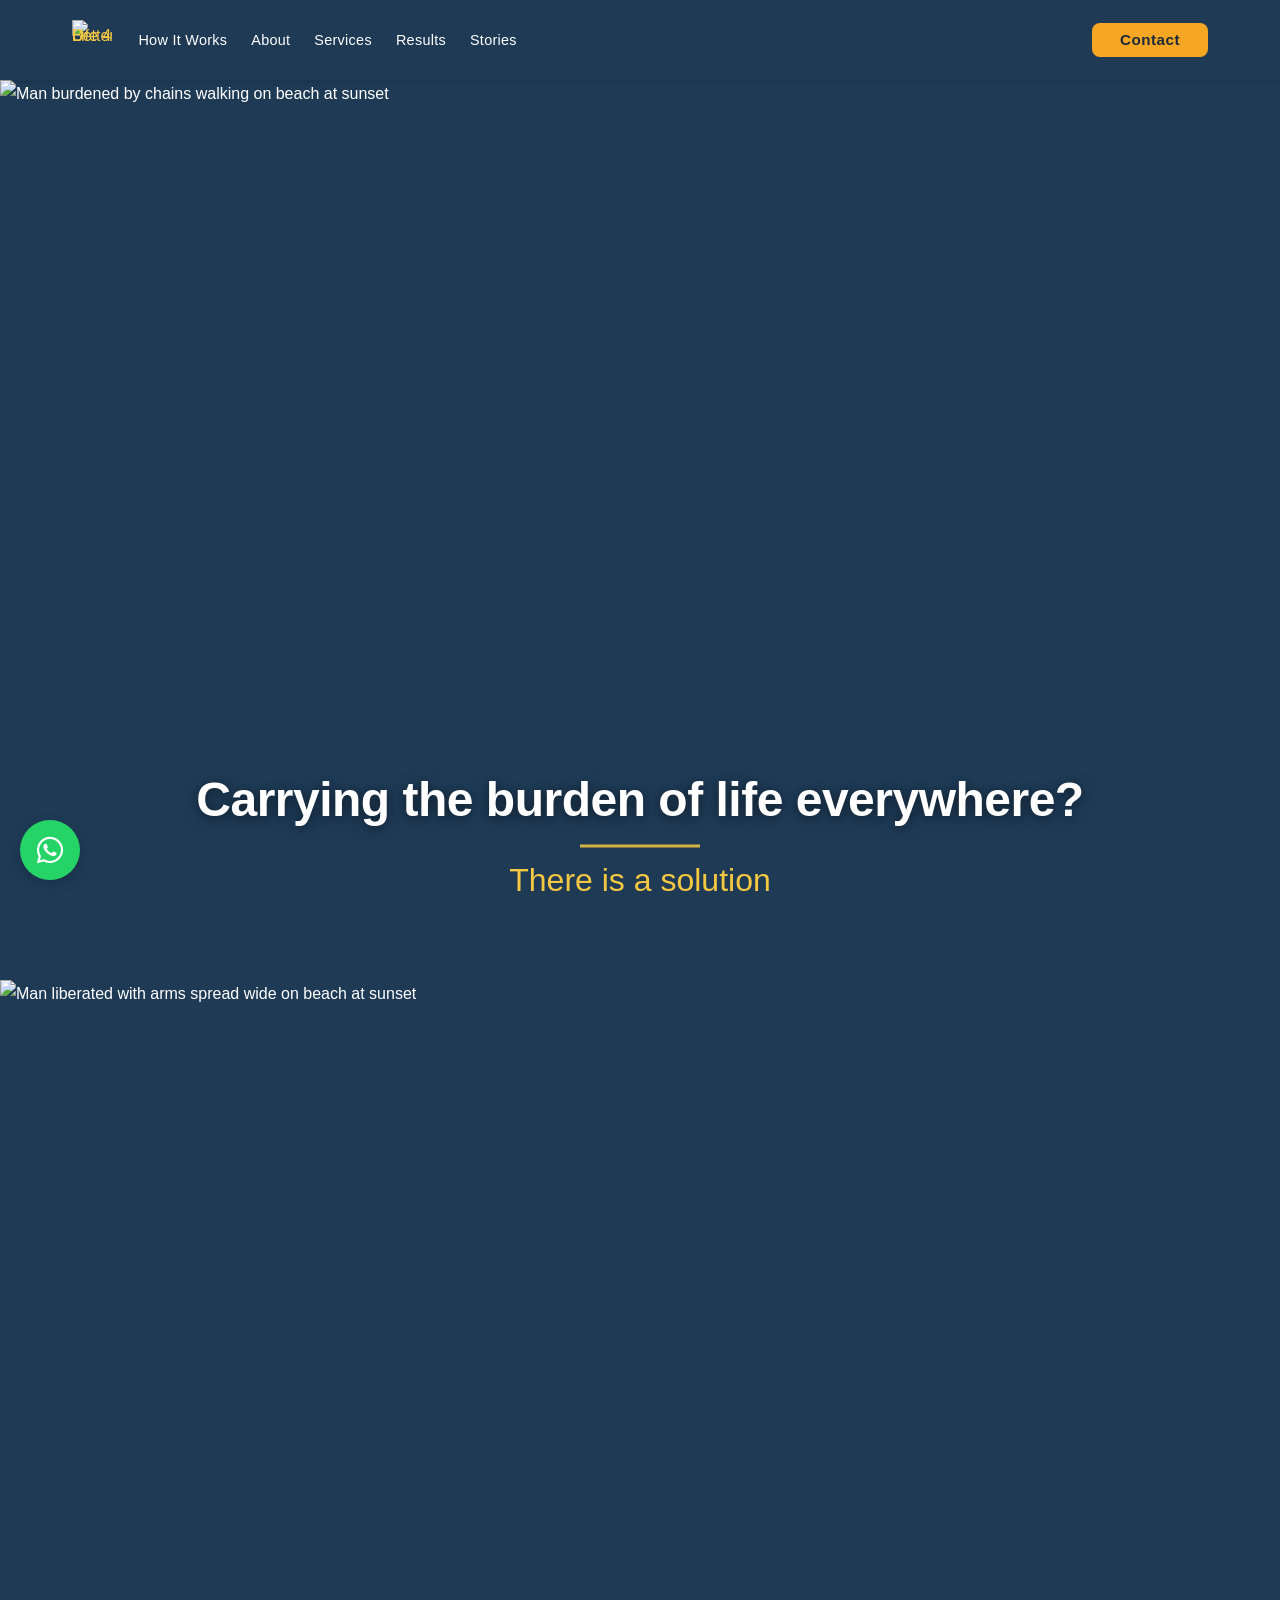
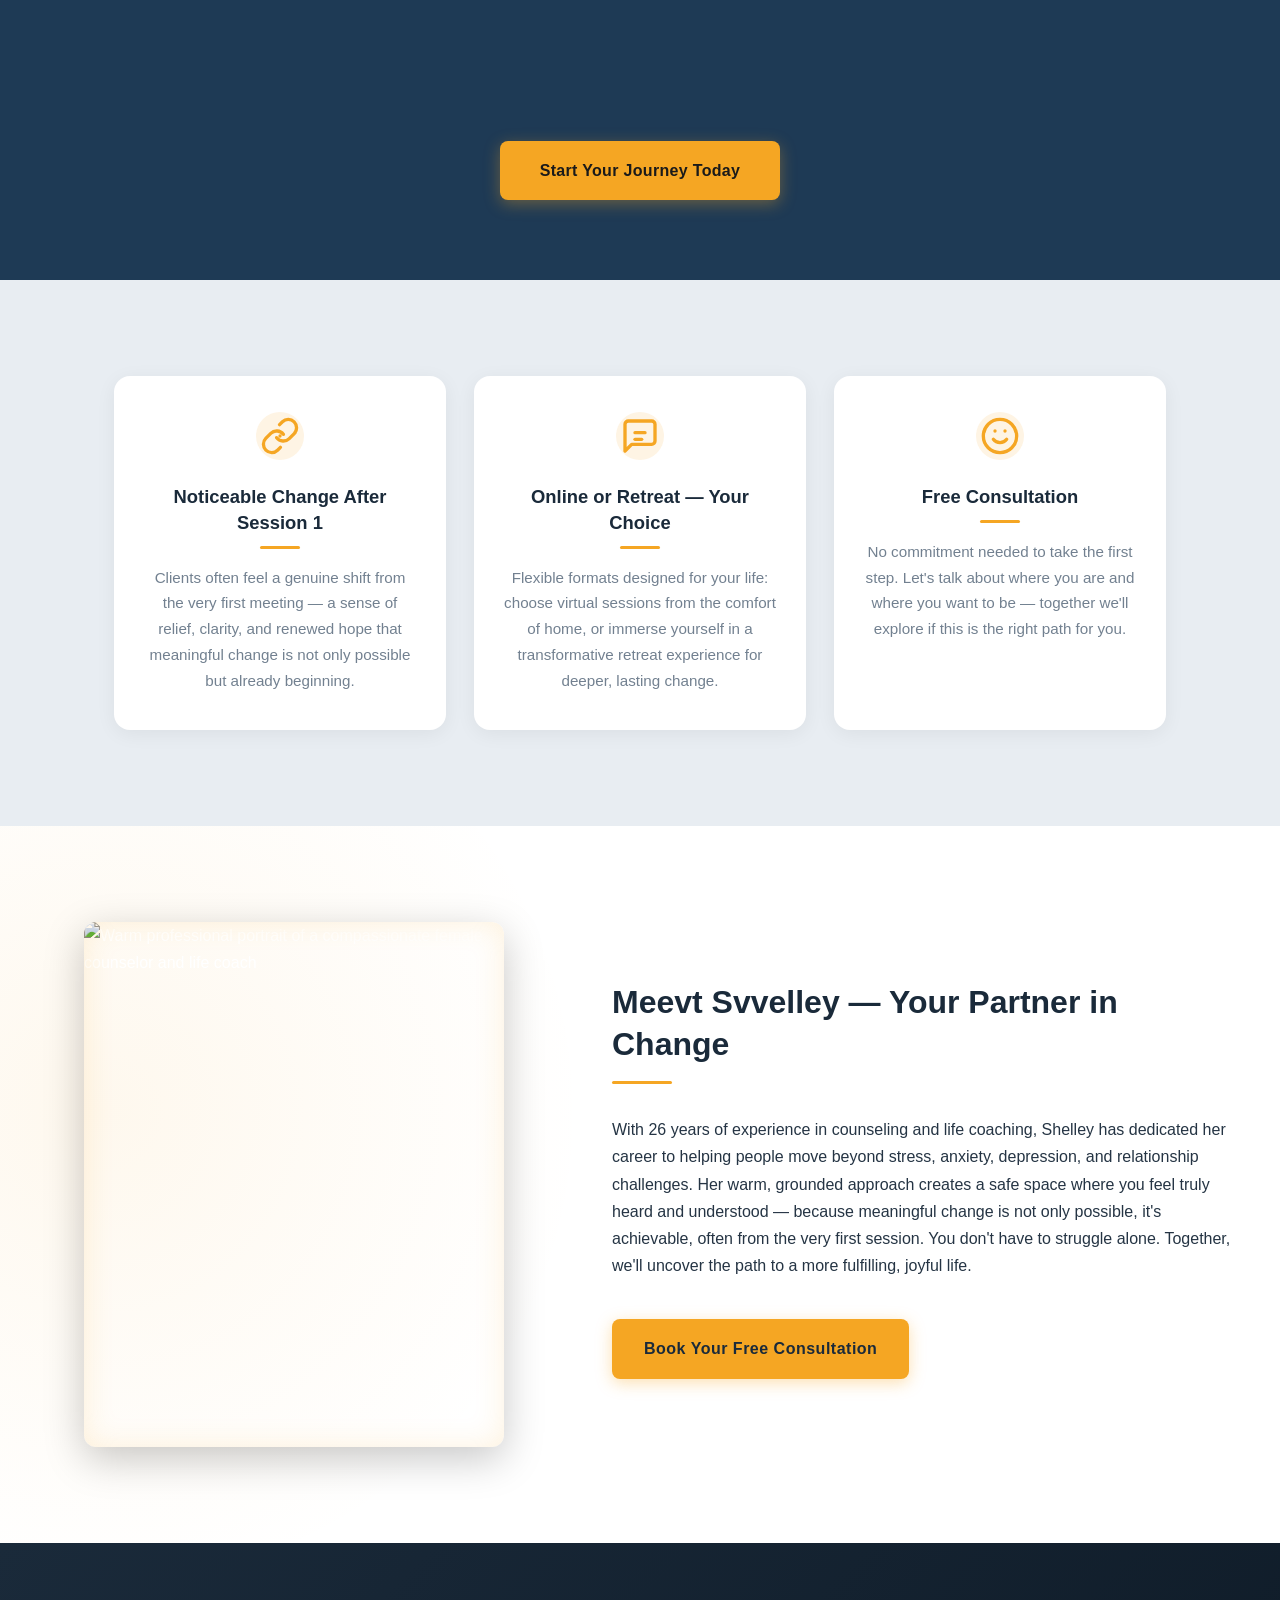
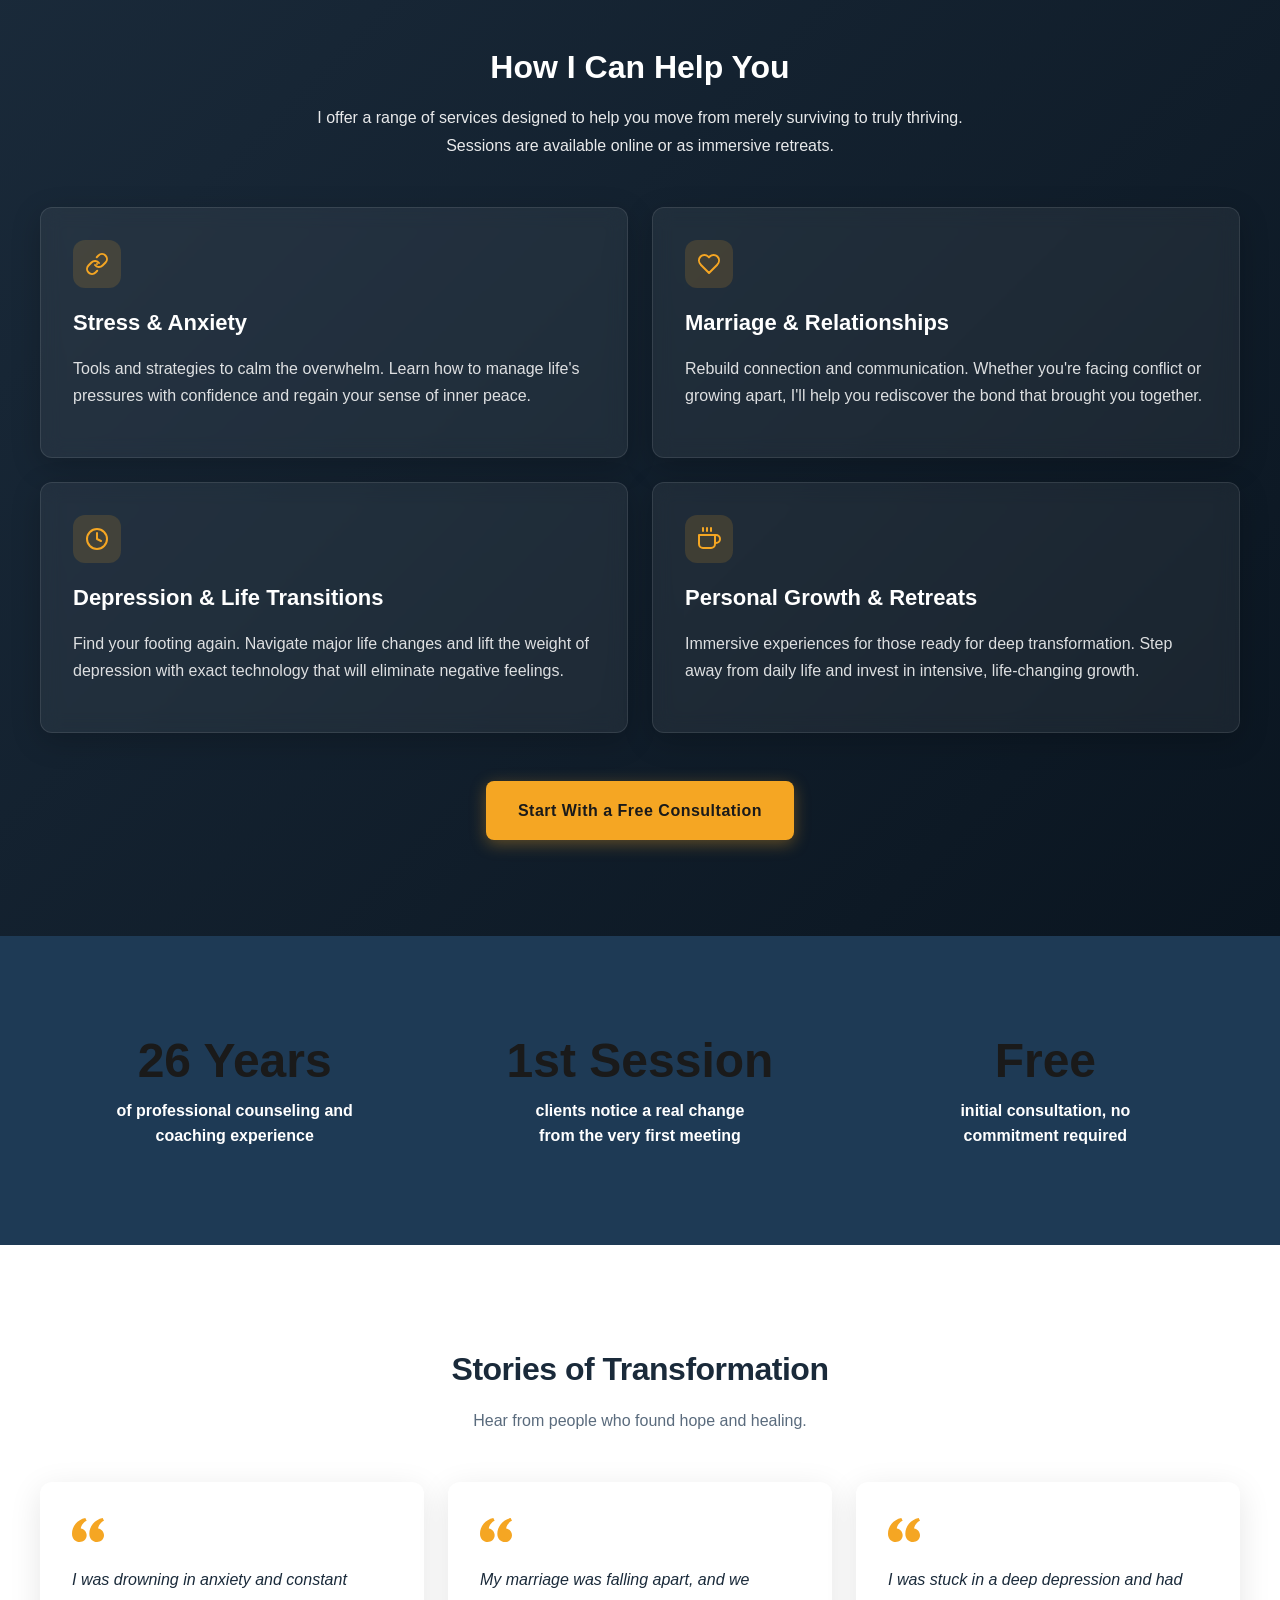
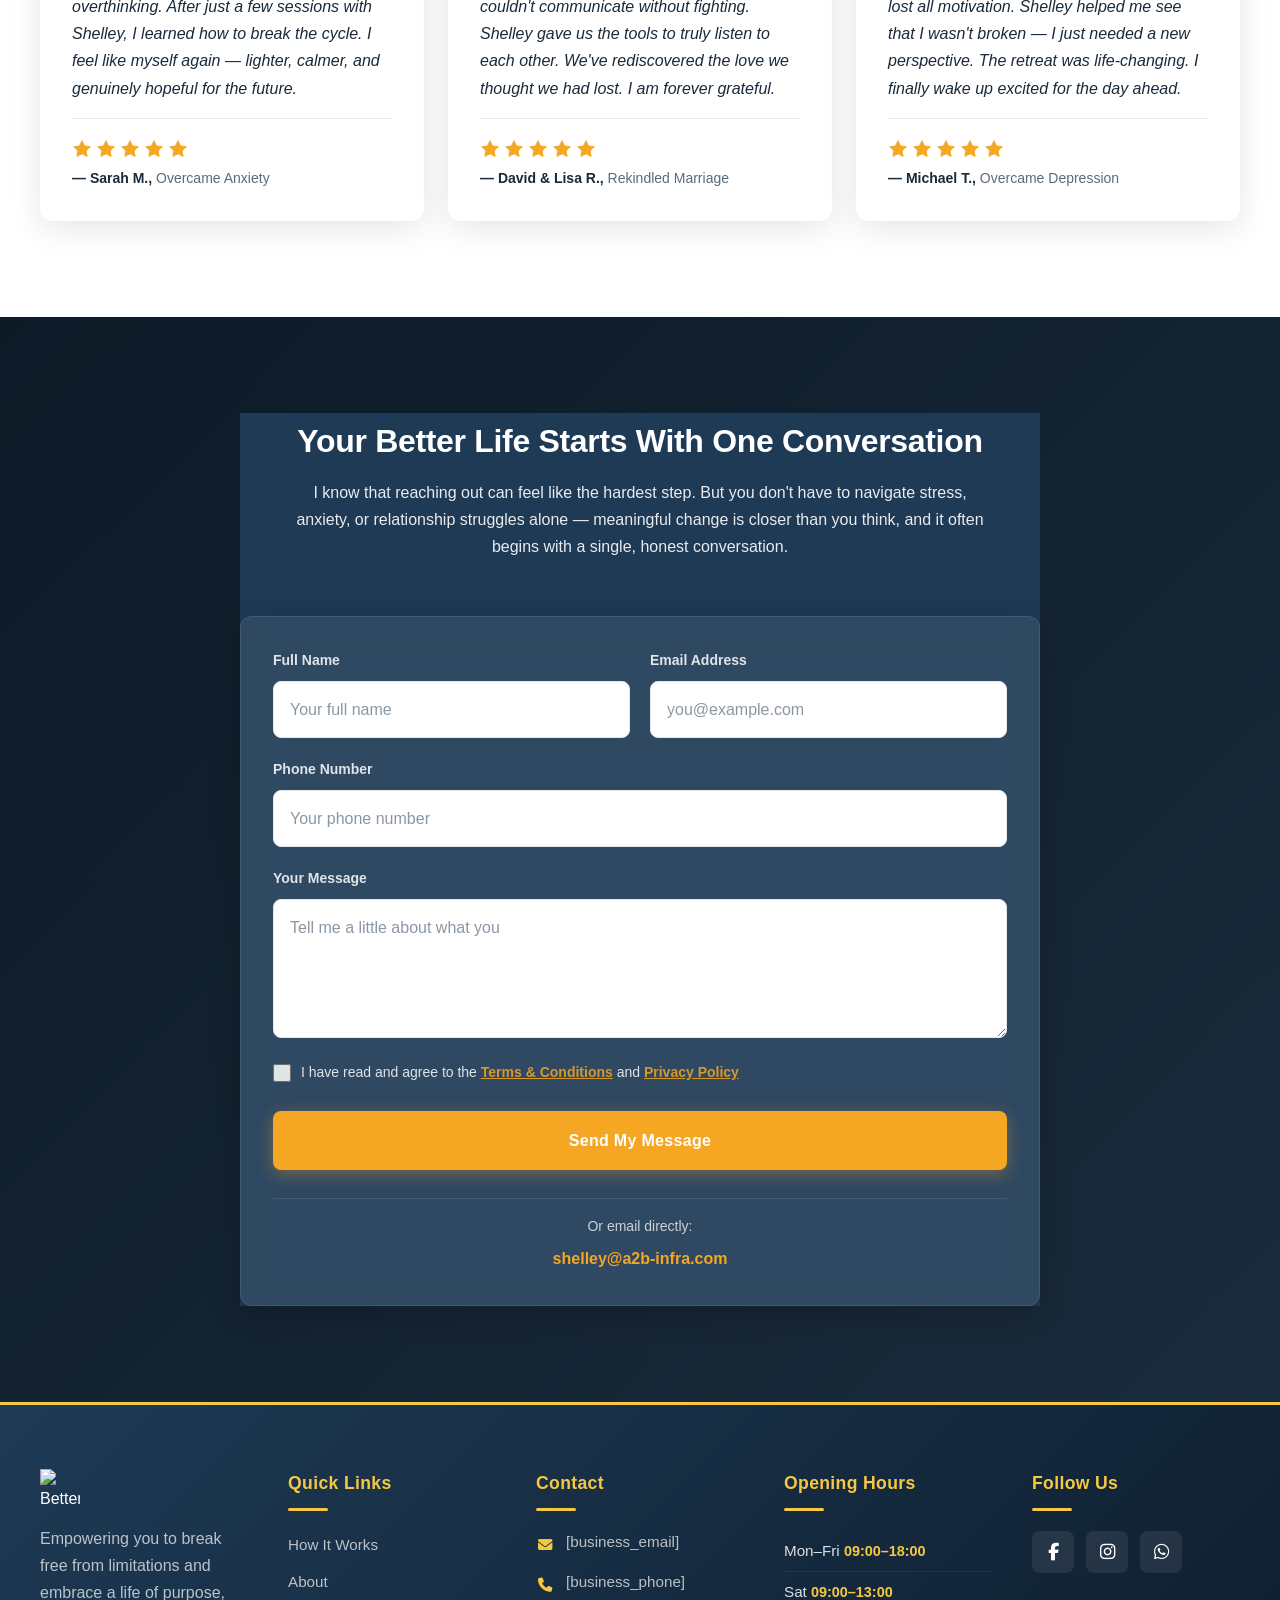
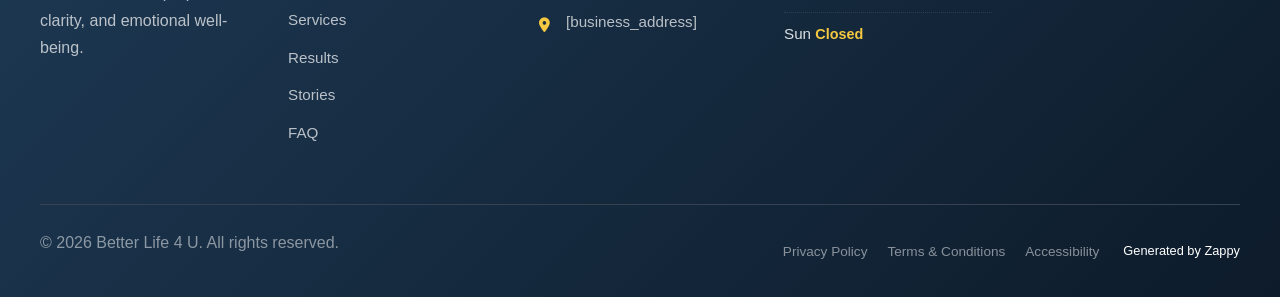
==== commit f2fe50ae: "Incremental sync: 1 page(s) — update_text" ====
--- a/index.html
+++ b/index.html
@@ -850,11 +850,11 @@
       <div class="home-hero-section__scrim"></div>
       <div class="home-hero-section__text-band">
         <div class="home-hero-section__text-container">
-          <h1 class="home-hero-section__headline">Carrying the burden of life everywhere?</h1>
+          <h1 class="home-hero-section__headline" style="">Carrying the burden of life everywhere?</h1>
           <div class="home-hero-section__accent-line">
             <svg data-no-icon-edit="true" aria-hidden="true" xmlns="http://www.w3.org/2000/svg" viewBox="0 0 120 4"><line x1="0" y1="2" x2="120" y2="2" stroke="#f5c842" stroke-width="3" stroke-linecap="round"></line></svg>
           </div>
-          <h3 class="home-hero-section__subtitle"></h3><h3><span class="font-accent" style="font-size: 2rem">There is a solution</span></h3>
+          <h3 class="home-hero-section__subtitle" style=""></h3><h3><span class="font-accent" style="font-size: 2rem">There is a solution</span></h3>
         </div>
       </div>
     </div>
@@ -903,14 +903,14 @@
   <div class="home-about-section__container">
     <div class="home-about-section__image-col">
       <div class="home-about-section__image-frame">
-        <img loading="lazy" decoding="async" data-placeholder="home-about-inline-tile-1" data-context="Warm professional portrait of a compassionate female counselor and life coach, smiling gently, conveying empathy and confidence, in a calm indoor setting with soft natural light.. Composition: Half-body, eye-level, slight three-quarter angle toward camera. Framing: Off-center to END side, generous negative space on START side for text. Background: Soft warm neutral interior, blurred background. Treatment: drop-shadow" data-treatment="drop-shadow" data-dominant-color="#c8a87a" data-aspect-ratio="4:5" alt="Warm professional portrait of a compassionate female counselor and life coach" width="600" height="750" src="/assets/site-home-service-inline-tile-1-1783567514331-olnzhp.webp" fetchpriority="low">
+        <img loading="lazy" decoding="async" data-placeholder="home-about-inline-tile-1" data-context="Warm professional portrait of a compassionate female counselor and life coach, smiling gently, conveying empathy and confidence, in a calm indoor setting with soft natural light.. Composition: Half-body, eye-level, slight three-quarter angle toward camera. Framing: Off-center to END side, generous negative space on START side for text. Background: Soft warm neutral interior, blurred background. Treatment: drop-shadow" data-treatment="drop-shadow" data-dominant-color="#c8a87a" data-aspect-ratio="4:5" alt="Warm professional portrait of a compassionate female counselor and life coach" width="600" height="750" src="/assets/site-home-service-inline-tile-1-1783567514331-olnzhp.webp" data-element-type="image" data-element-id="img-1783865696370-h5b1dm9fk" style="" fetchpriority="low">
       </div>
     </div>
     <div class="home-about-section__text-col">
-      <h2 class="home-about-section__title">Meet Shelley — Your Partner in Change</h2>
+      <h2 class="home-about-section__title" style="">Meevt Svvelley — Your Partner in Change</h2>
       <p class="home-about-section__bio">With 26 years of experience in counseling and life coaching, Shelley has dedicated her career to helping people move beyond stress, anxiety, depression, and relationship challenges. Her warm, grounded approach creates a safe space where you feel truly heard and understood — because meaningful change is not only possible, it's achievable, often from the very first session. You don't have to struggle alone. Together, we'll uncover the path to a more fulfilling, joyful life.</p>
-      <a href="mailto:shelley@a2b-infra.com" class="home-about-section__cta">Book Your Free Consultation</a>
-    </div>
+      <p><a href="mailto:shelley@a2b-infra.com" class="home-about-section__cta">Book Your Free Consultation</a>
+    </p></div>
   </div>
 </section>
 
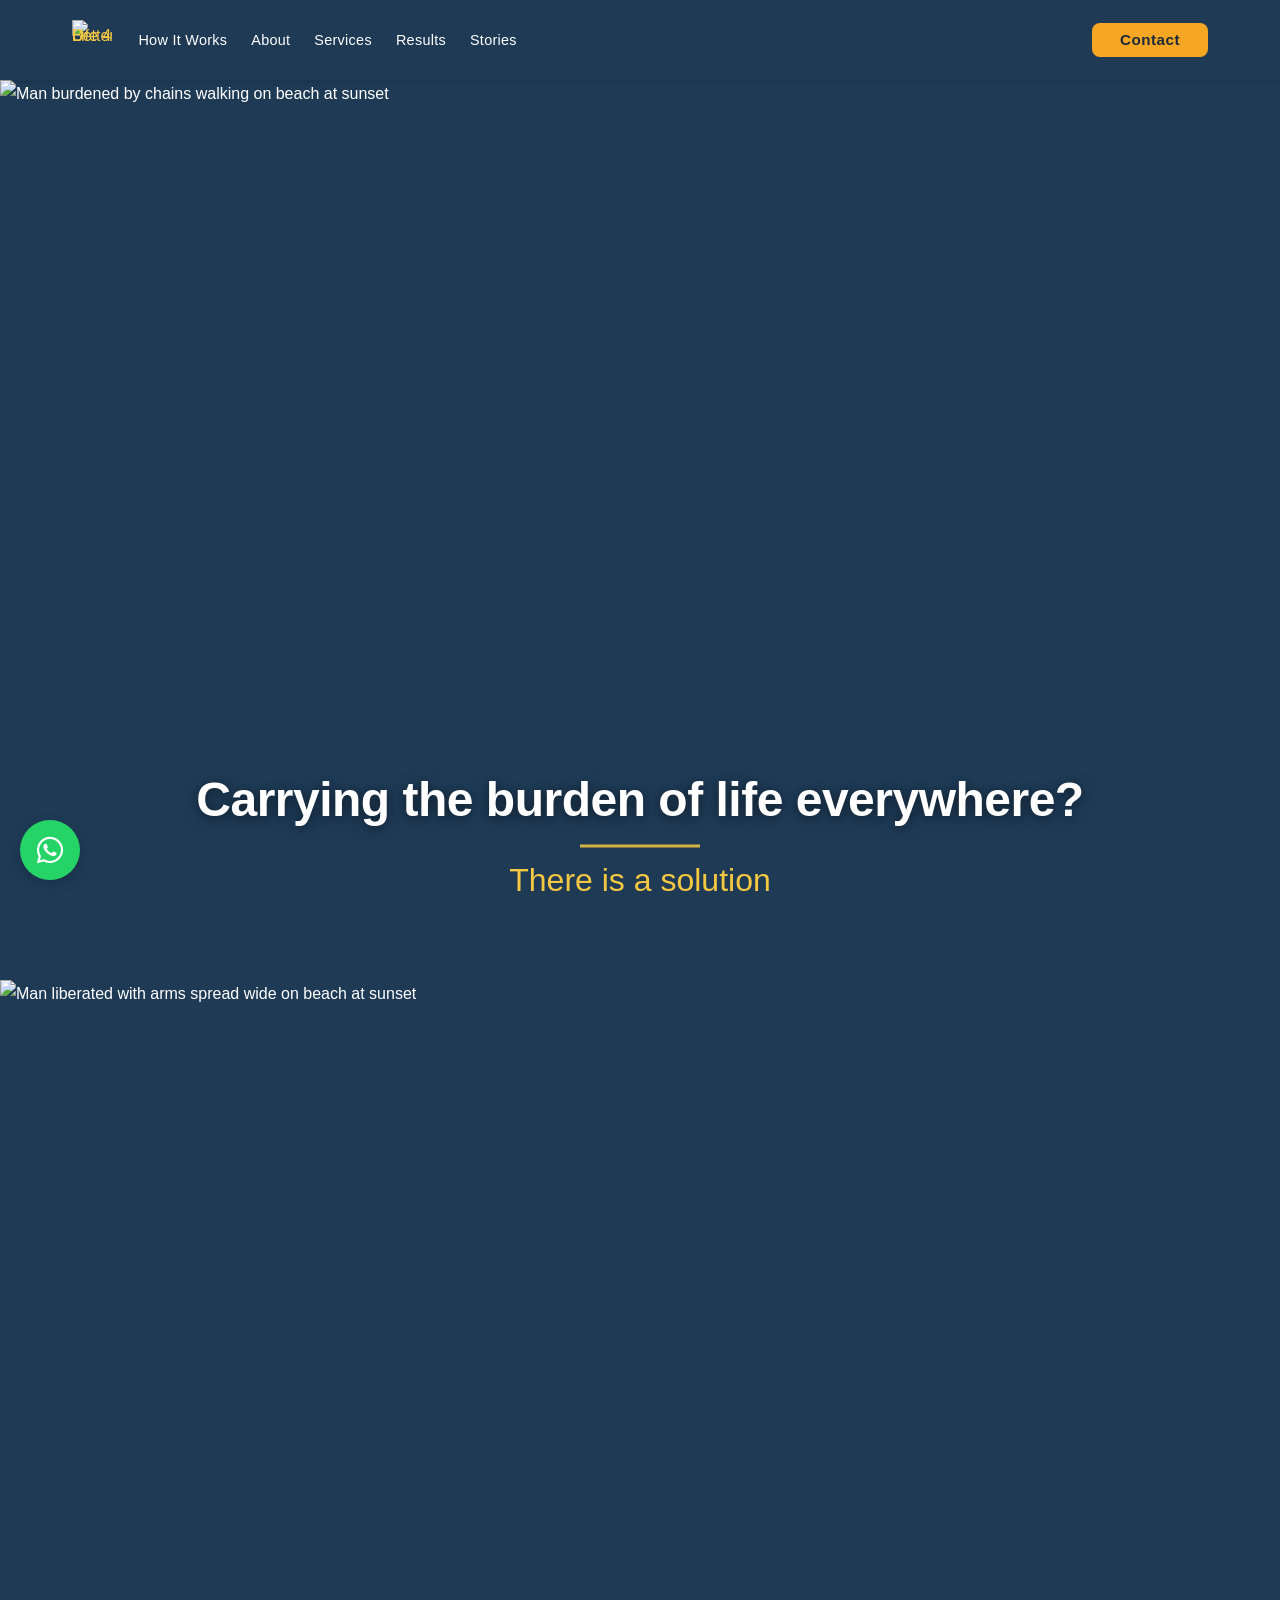
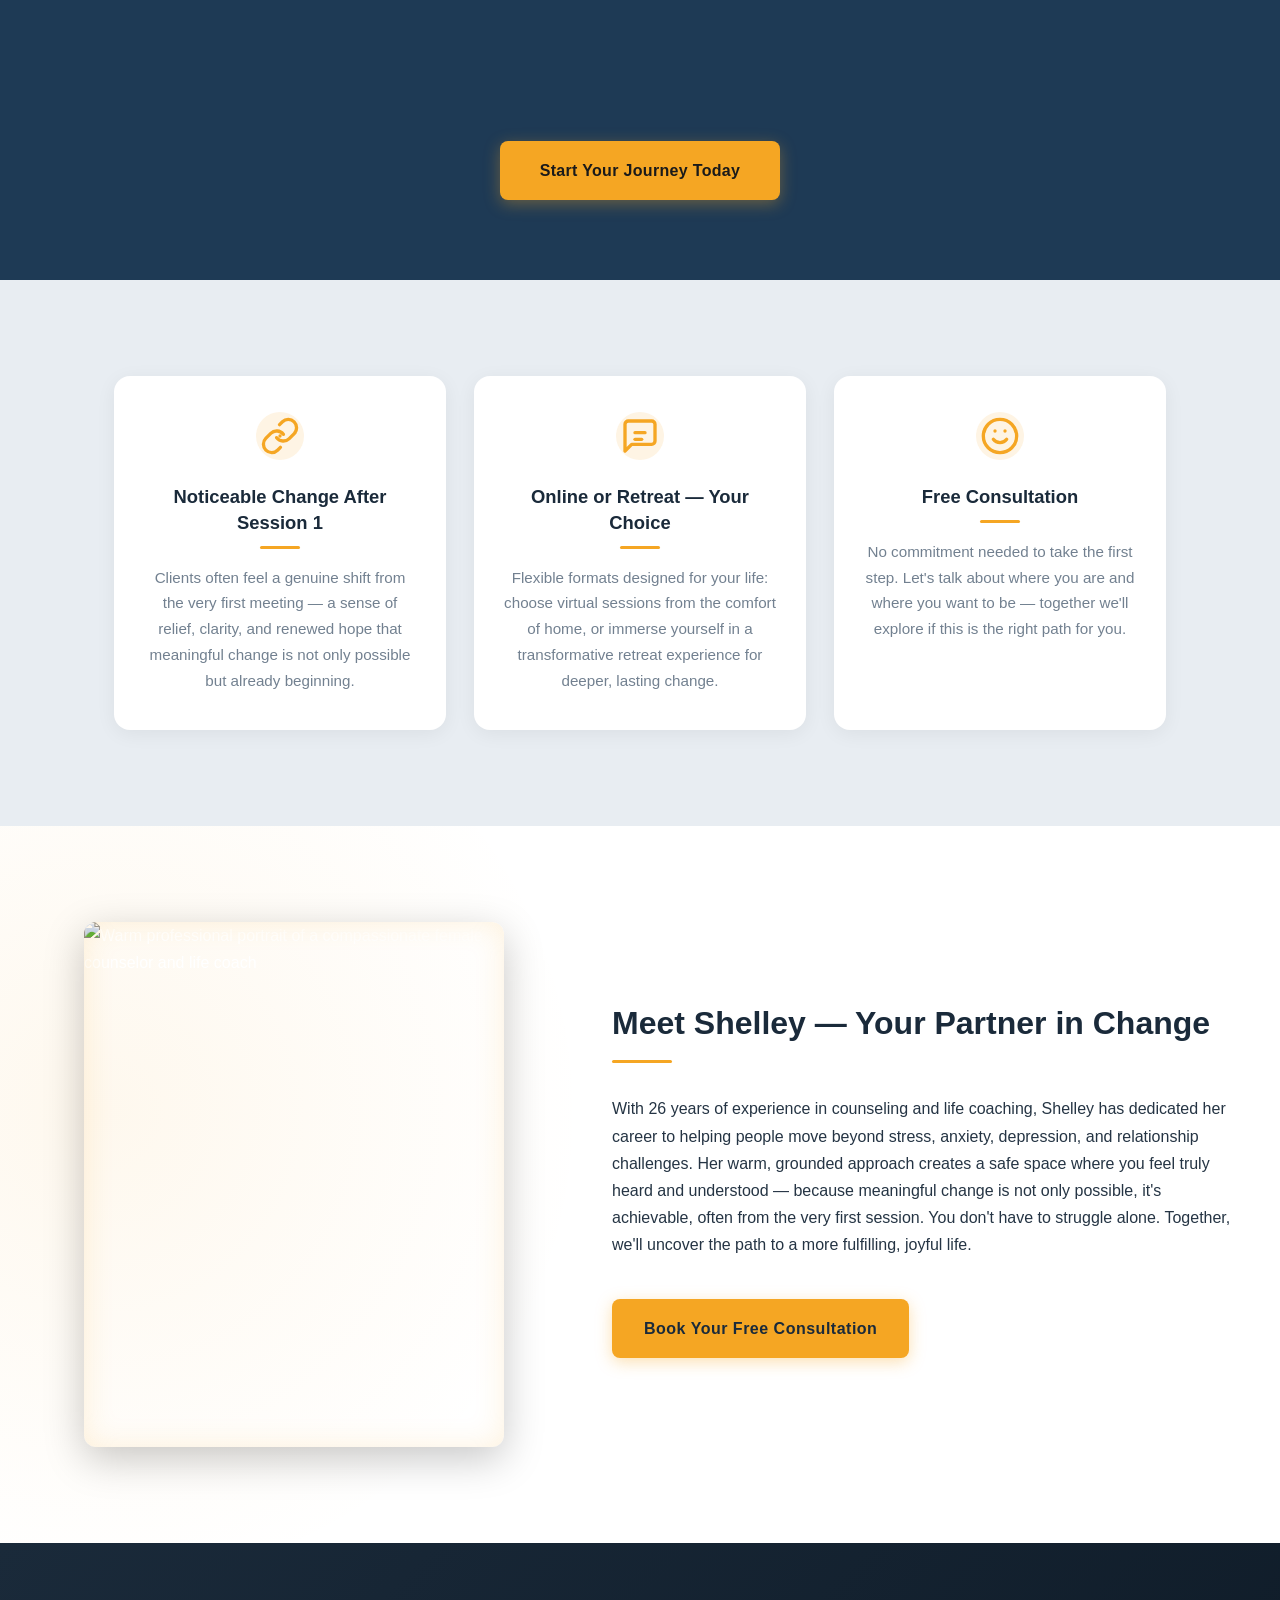
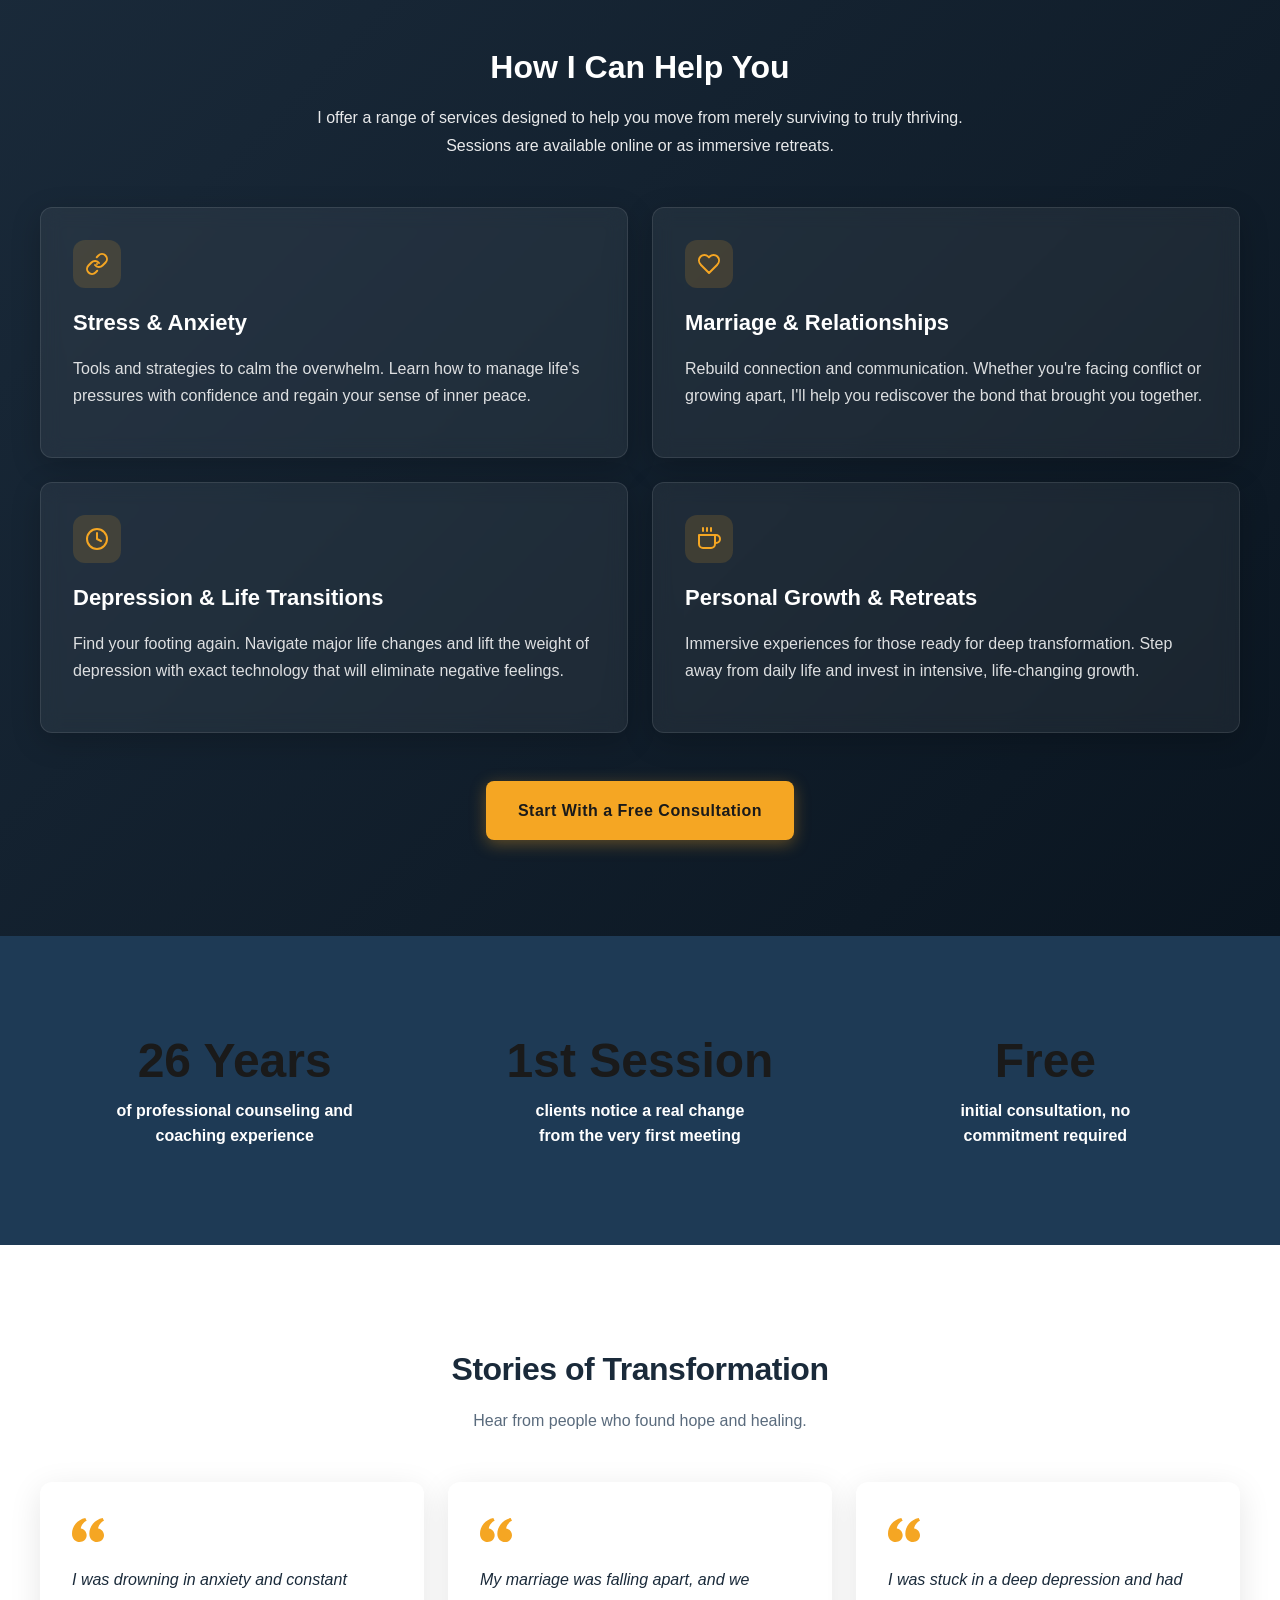
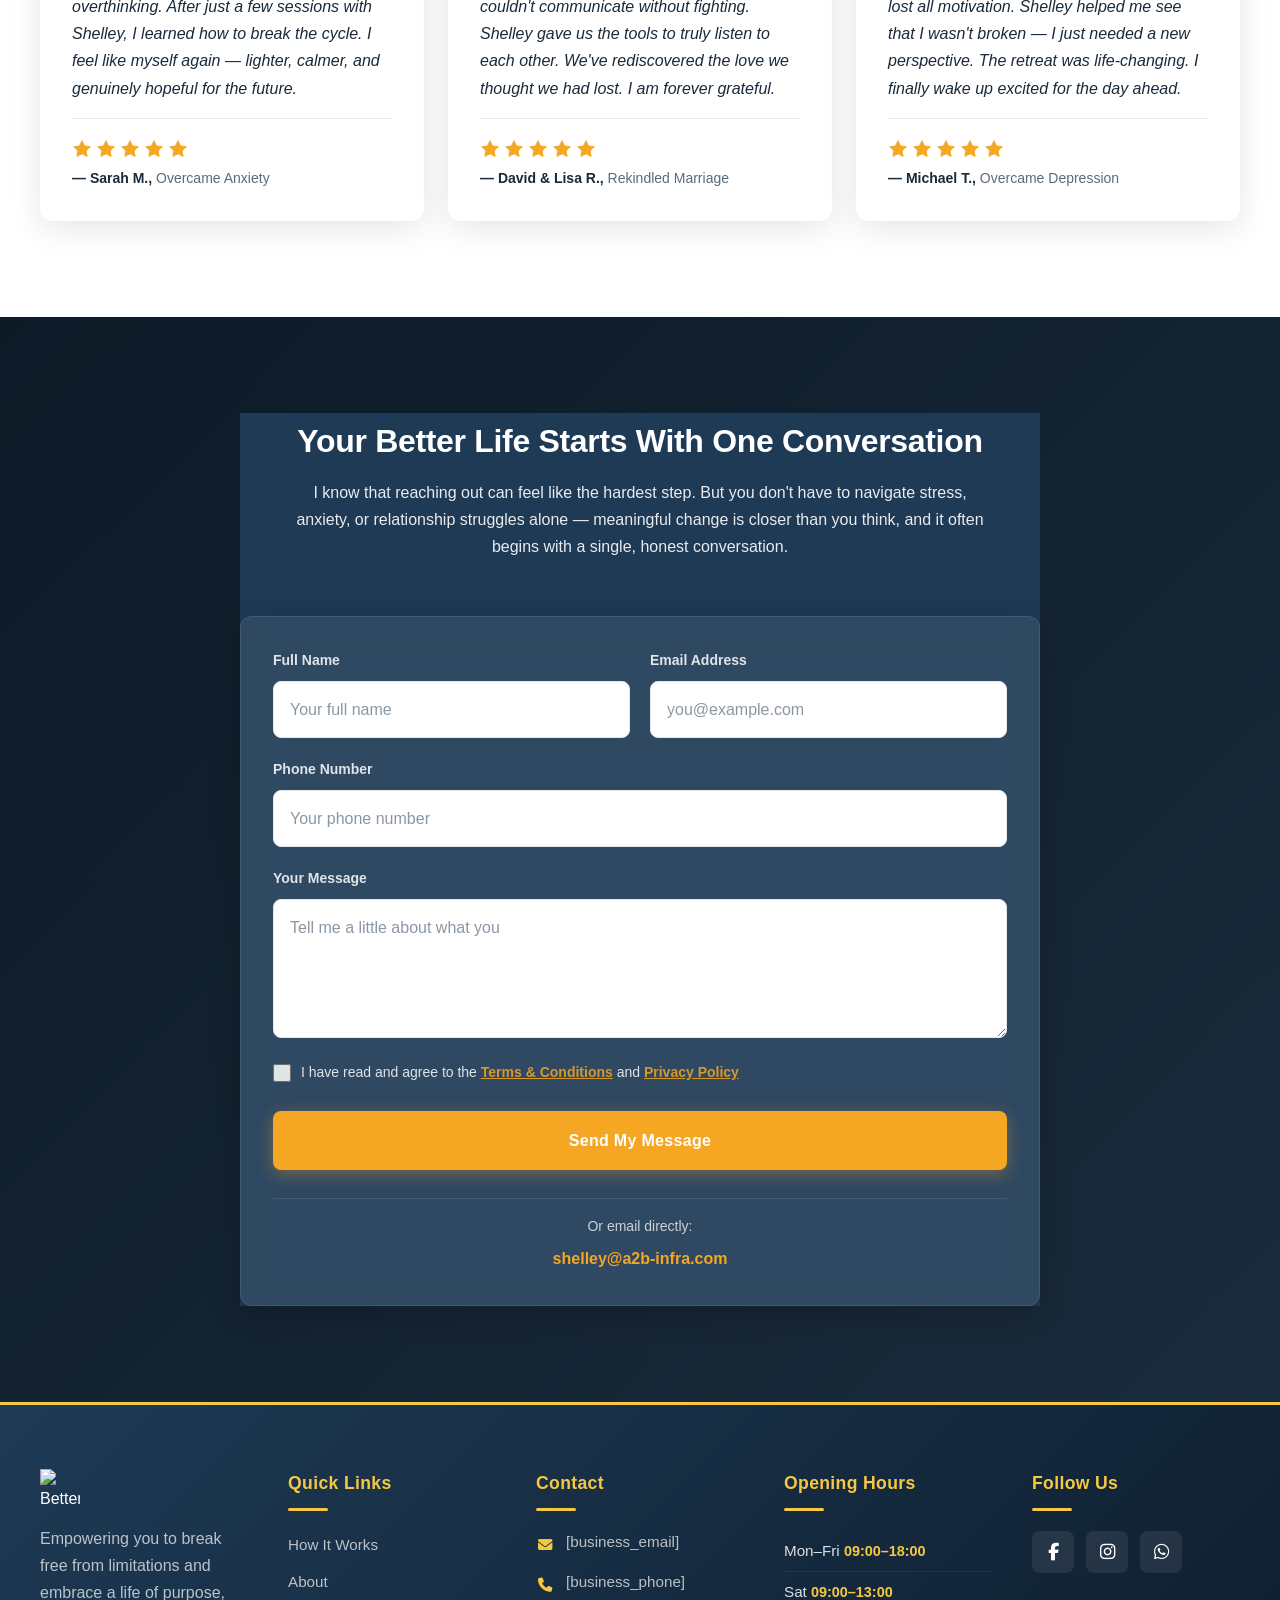
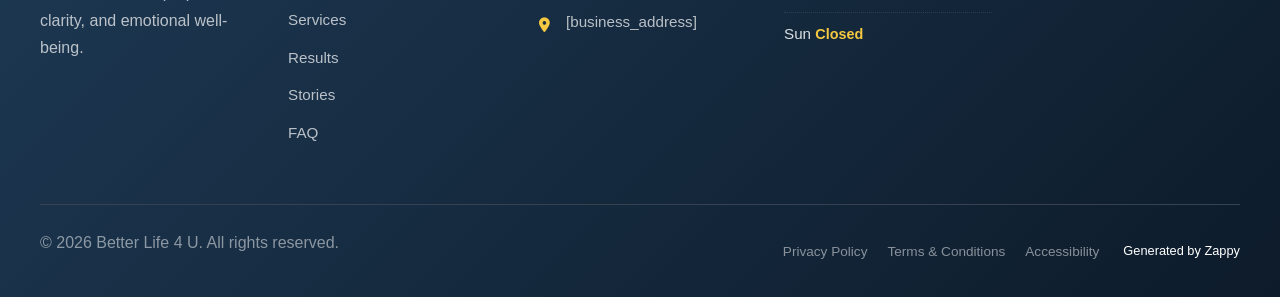
==== commit d2f7e676: "Incremental sync: 1 page(s) — update_text" ====
--- a/index.html
+++ b/index.html
@@ -907,7 +907,7 @@
       </div>
     </div>
     <div class="home-about-section__text-col">
-      <h2 class="home-about-section__title" style="">Meevt Svvelley — Your Partner in Change</h2>
+      <h2 class="home-about-section__title" style="">Meet Shelley — Your Partner in Change</h2>
       <p class="home-about-section__bio">With 26 years of experience in counseling and life coaching, Shelley has dedicated her career to helping people move beyond stress, anxiety, depression, and relationship challenges. Her warm, grounded approach creates a safe space where you feel truly heard and understood — because meaningful change is not only possible, it's achievable, often from the very first session. You don't have to struggle alone. Together, we'll uncover the path to a more fulfilling, joyful life.</p>
       <p><a href="mailto:shelley@a2b-infra.com" class="home-about-section__cta">Book Your Free Consultation</a>
     </p></div>
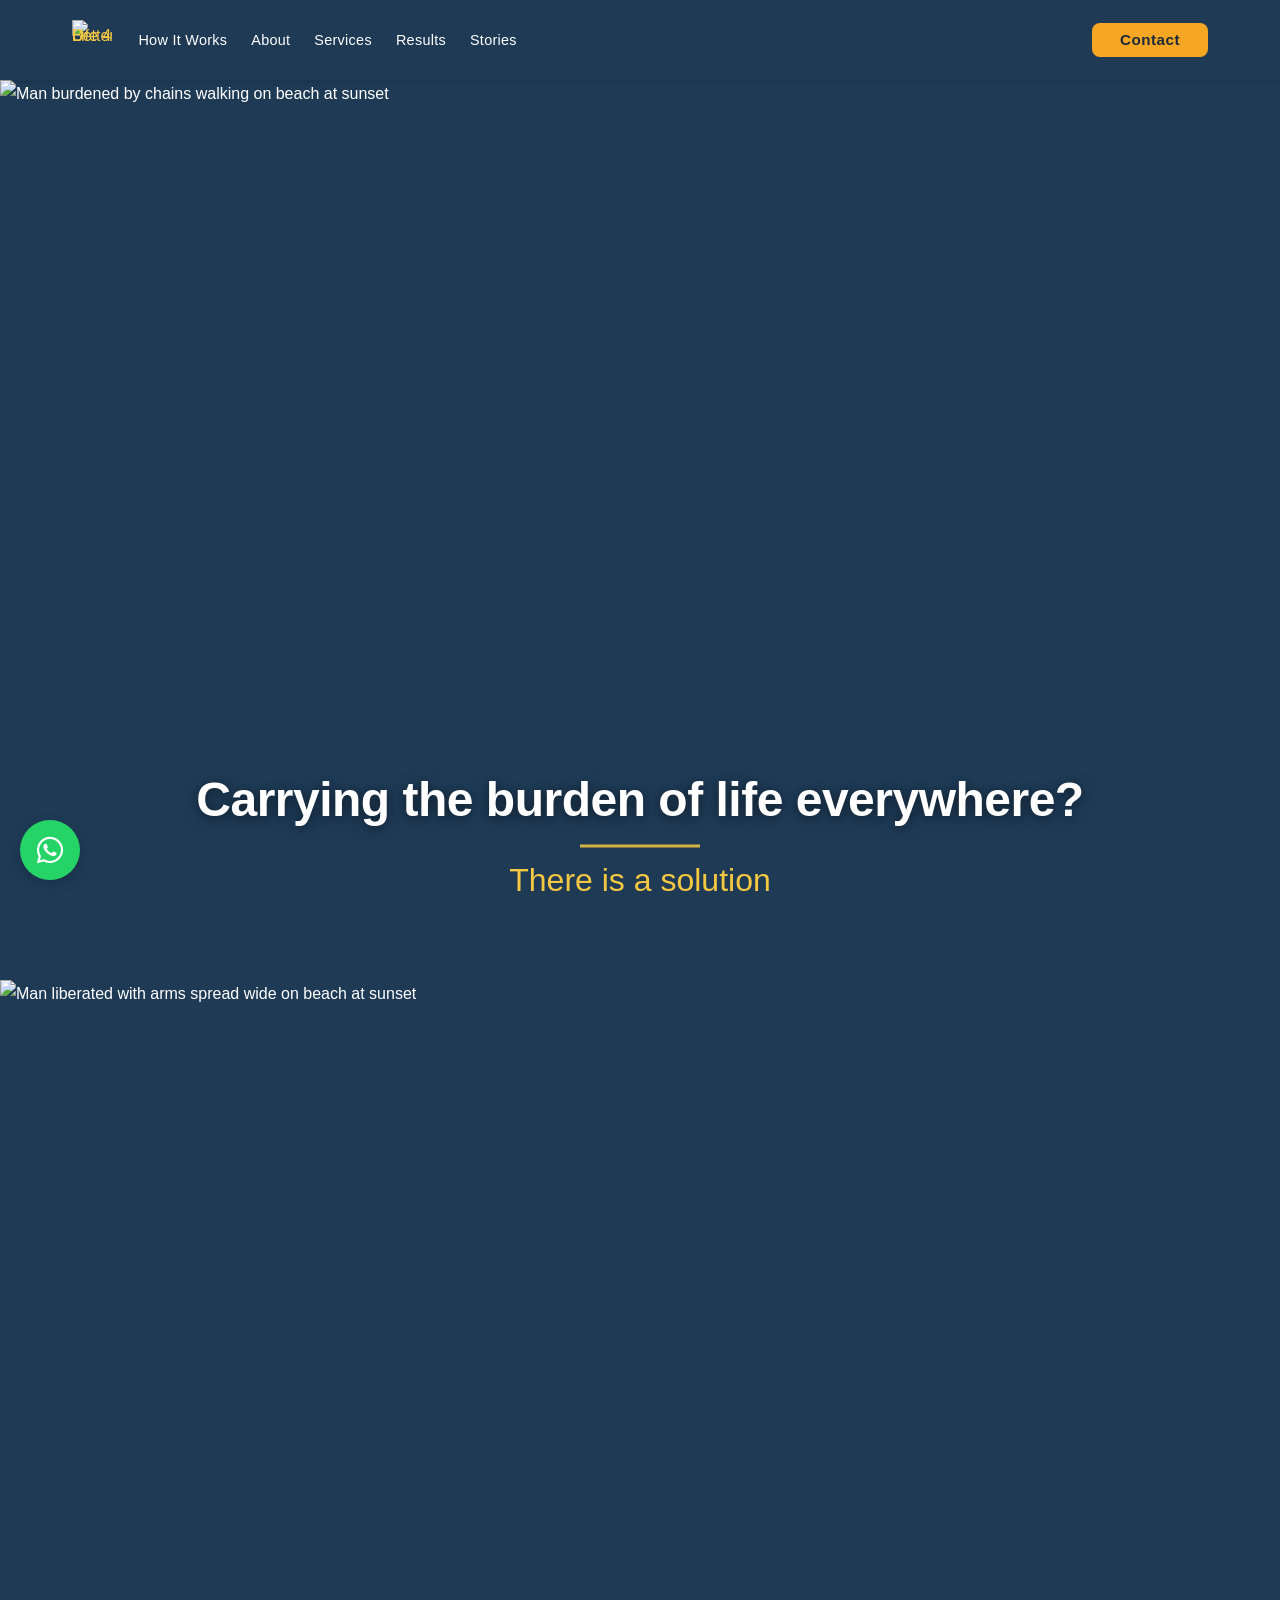
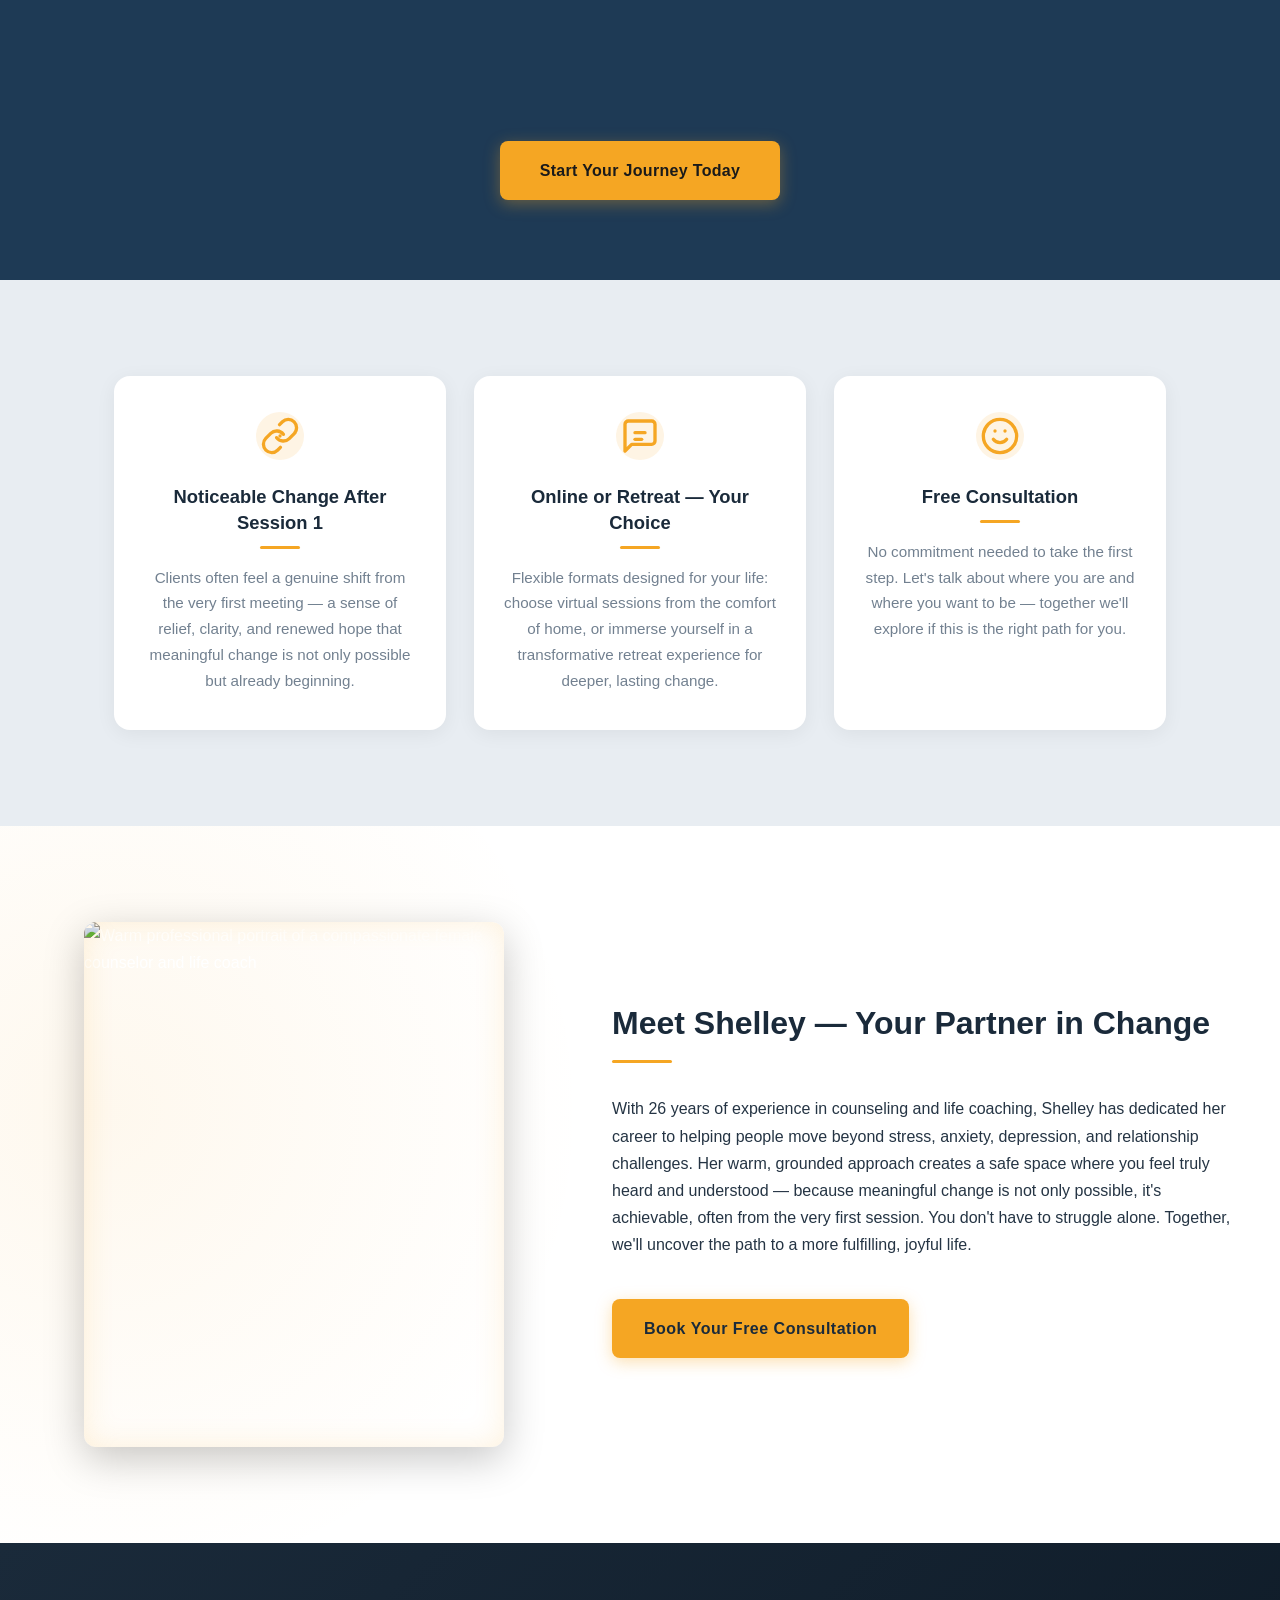
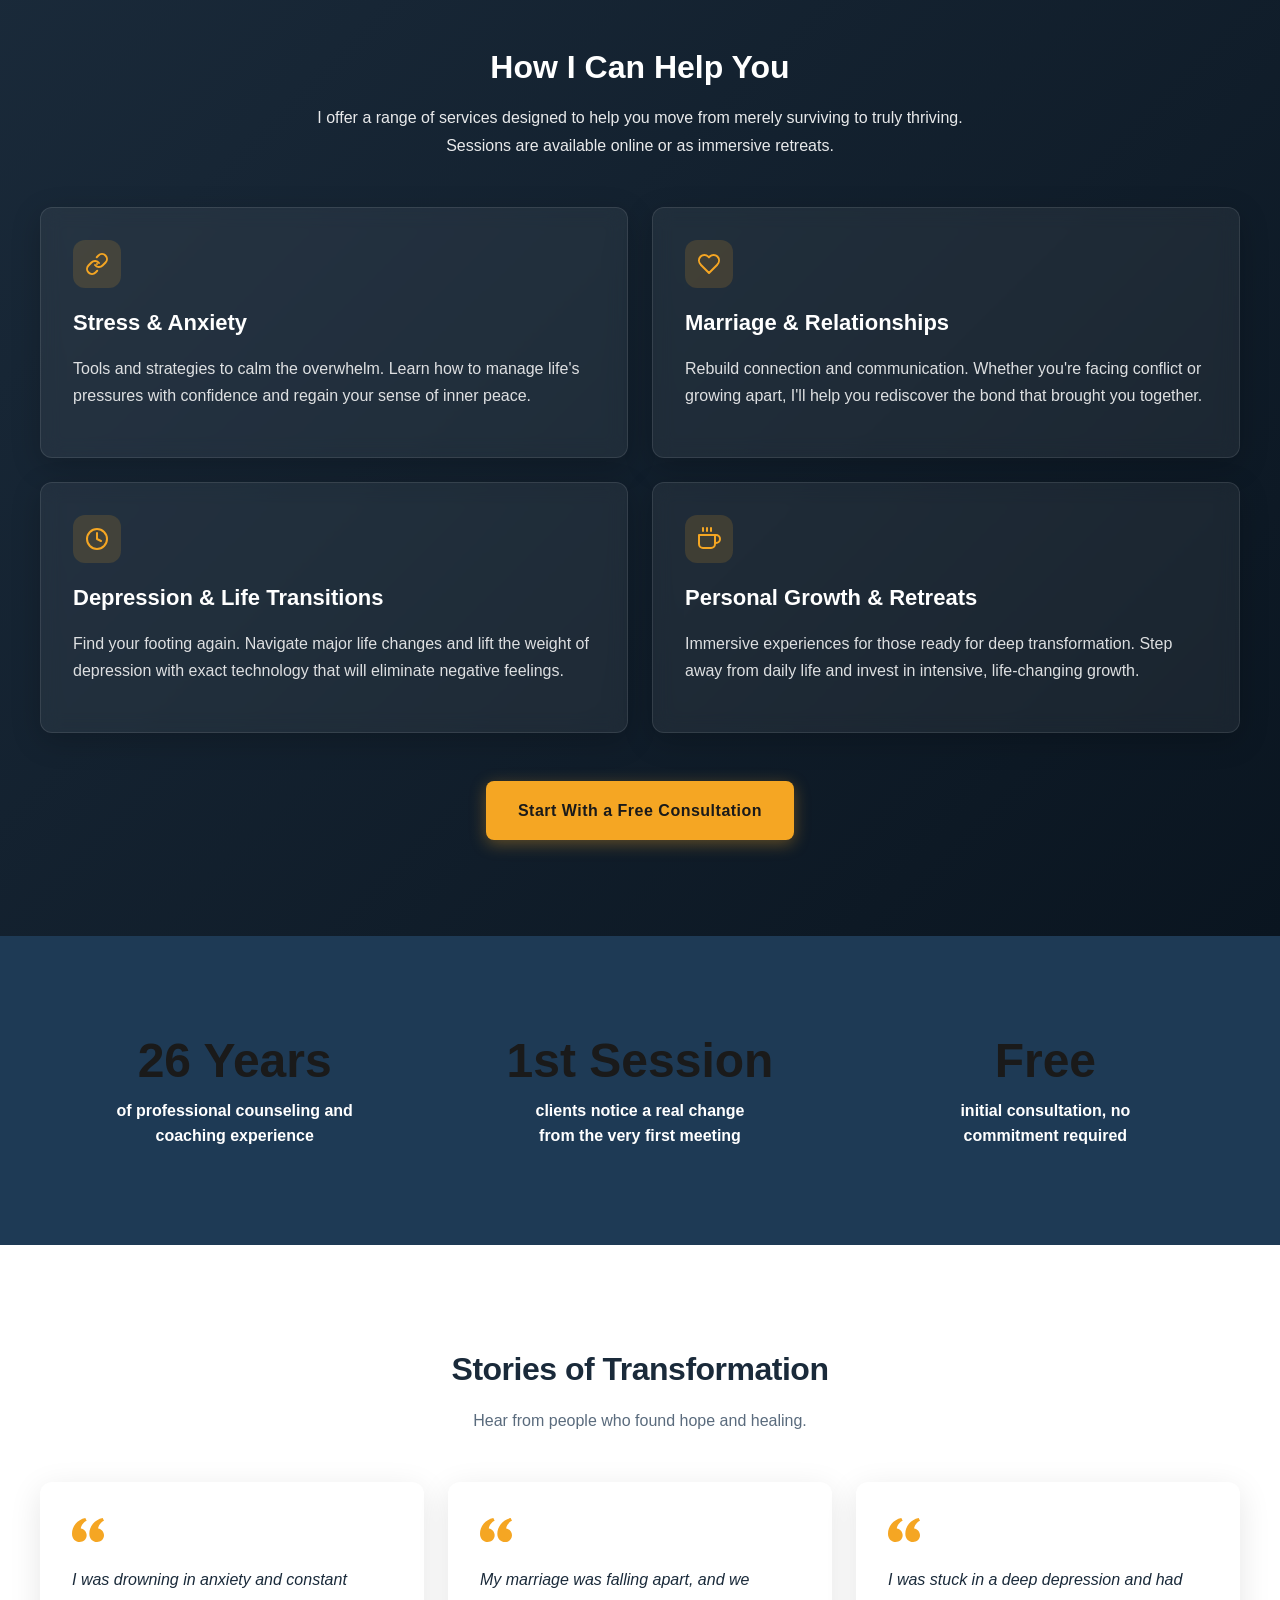
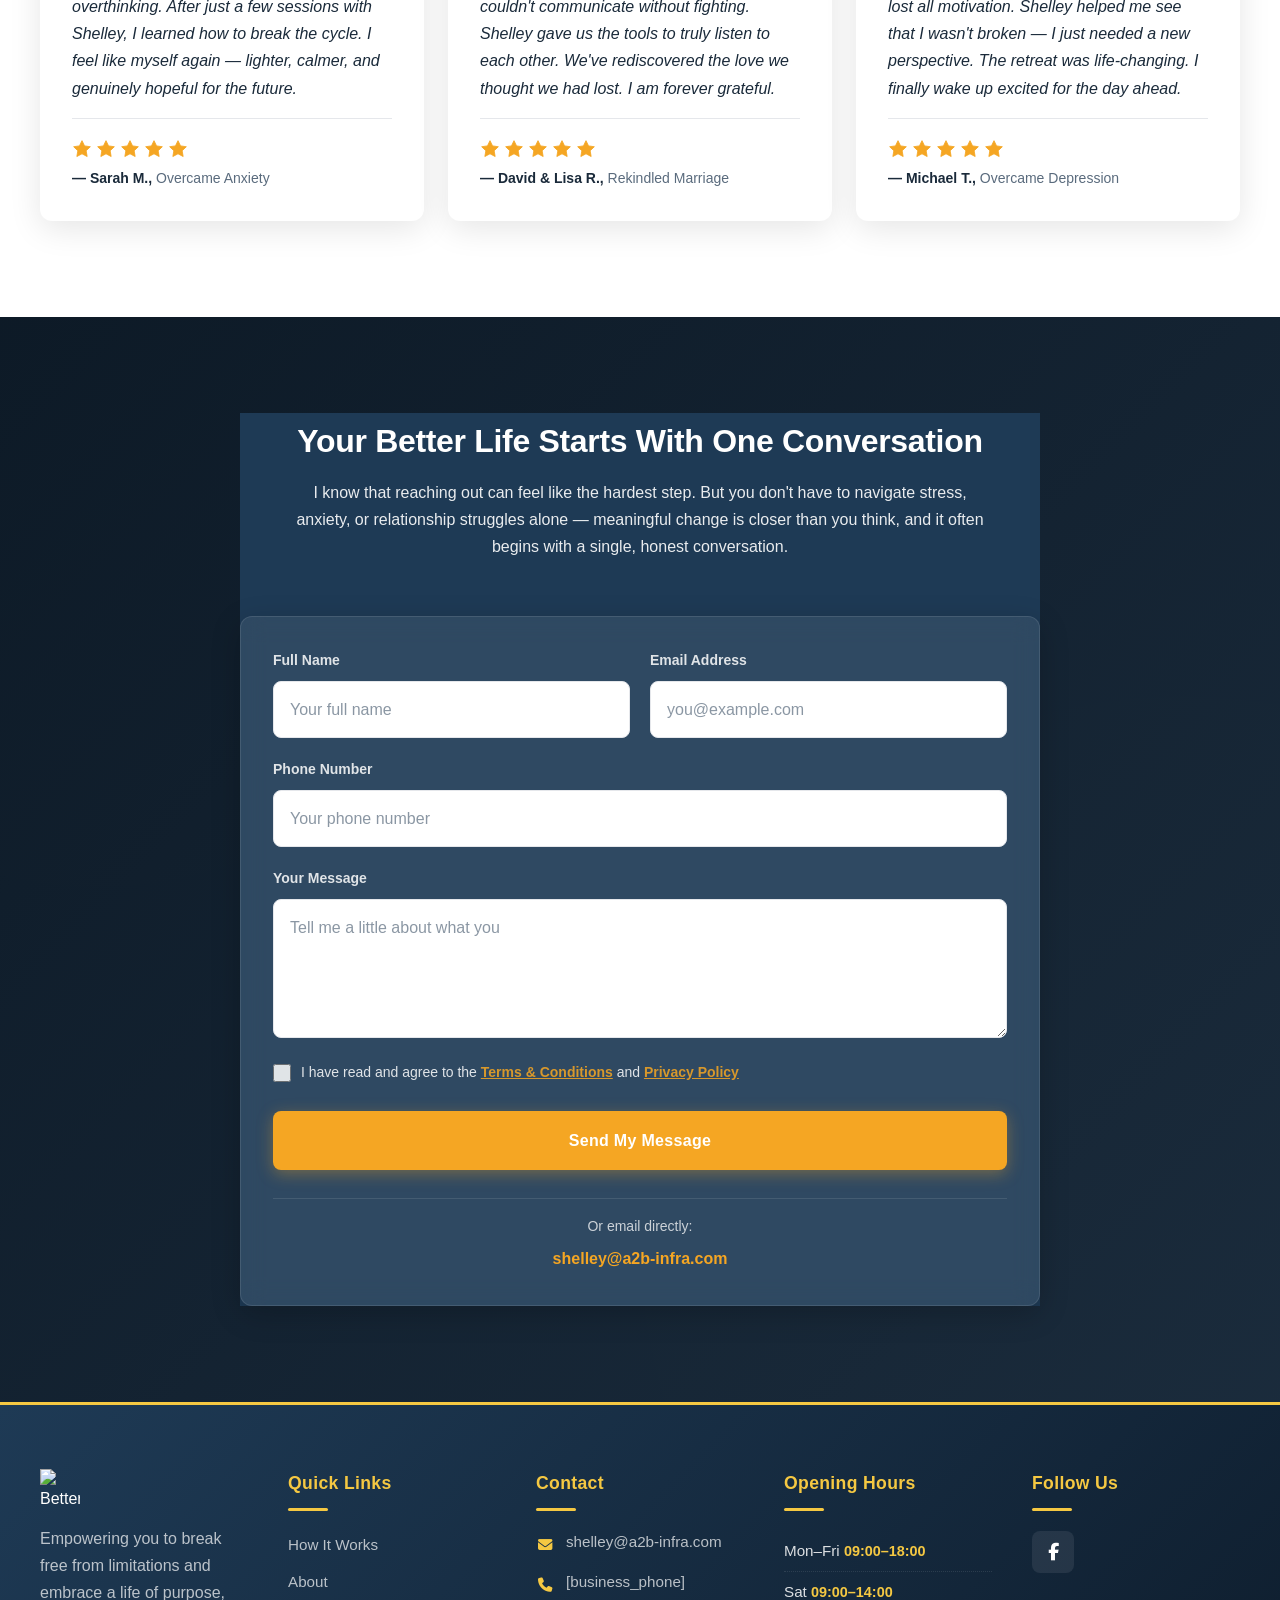
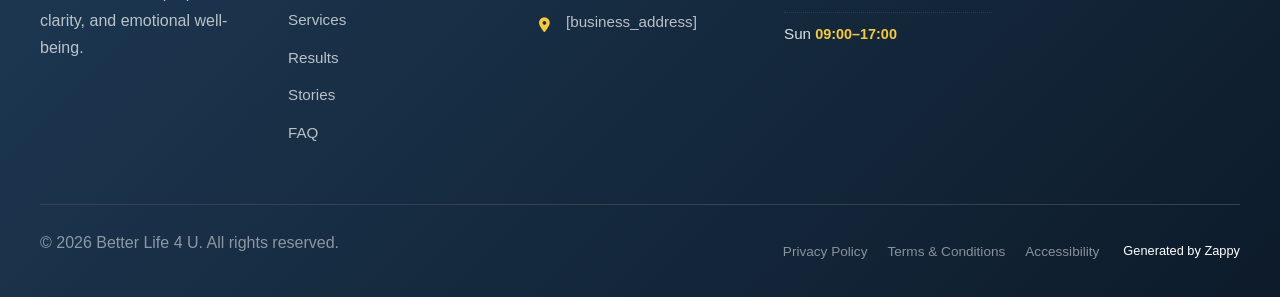
==== commit feda5b97: "Background sync: Progressive GitHub Sync" ====
--- a/index.html
+++ b/index.html
@@ -358,10 +358,10 @@
 <a class="skip-link" href="#main">Skip to main content</a>
   <nav class="navbar">
   <button class="mobile-toggle" id="mobileToggle" aria-label="Menu">
-    <svg class="hamburger-icon" width="24" height="24" viewBox="0 0 24 24" fill="none">
+    <svg style="display:block !important" class="hamburger-icon" width="24" height="24" viewBox="0 0 24 24" fill="none">
       <path d="M3 12h18M3 6h18M3 18h18" stroke="currentColor" stroke-width="2" stroke-linecap="round"></path>
     </svg>
-    <svg class="close-icon" width="24" height="24" viewBox="0 0 24 24" fill="none" style="display: none;">
+    <svg class="close-icon" width="24" height="24" viewBox="0 0 24 24" fill="none" style="display:none !important">
       <path d="M18 6L6 18M6 6l12 12" stroke="currentColor" stroke-width="2" stroke-linecap="round"></path>
     </svg>
   </button>
@@ -850,11 +850,11 @@
       <div class="home-hero-section__scrim"></div>
       <div class="home-hero-section__text-band">
         <div class="home-hero-section__text-container">
-          <h1 class="home-hero-section__headline" style="">Carrying the burden of life everywhere?</h1>
+          <h1 class="home-hero-section__headline">Carrying the burden of life everywhere?</h1>
           <div class="home-hero-section__accent-line">
             <svg data-no-icon-edit="true" aria-hidden="true" xmlns="http://www.w3.org/2000/svg" viewBox="0 0 120 4"><line x1="0" y1="2" x2="120" y2="2" stroke="#f5c842" stroke-width="3" stroke-linecap="round"></line></svg>
           </div>
-          <h3 class="home-hero-section__subtitle" style=""></h3><h3><span class="font-accent" style="font-size: 2rem">There is a solution</span></h3>
+          <h3 class="home-hero-section__subtitle"></h3><h3><span class="font-accent" style="font-size: 2rem">There is a solution</span></h3>
         </div>
       </div>
     </div>
@@ -903,11 +903,11 @@
   <div class="home-about-section__container">
     <div class="home-about-section__image-col">
       <div class="home-about-section__image-frame">
-        <img loading="lazy" decoding="async" data-placeholder="home-about-inline-tile-1" data-context="Warm professional portrait of a compassionate female counselor and life coach, smiling gently, conveying empathy and confidence, in a calm indoor setting with soft natural light.. Composition: Half-body, eye-level, slight three-quarter angle toward camera. Framing: Off-center to END side, generous negative space on START side for text. Background: Soft warm neutral interior, blurred background. Treatment: drop-shadow" data-treatment="drop-shadow" data-dominant-color="#c8a87a" data-aspect-ratio="4:5" alt="Warm professional portrait of a compassionate female counselor and life coach" width="600" height="750" src="/assets/site-home-service-inline-tile-1-1783567514331-olnzhp.webp" data-element-type="image" data-element-id="img-1783865696370-h5b1dm9fk" style="" fetchpriority="low">
+        <img loading="lazy" decoding="async" data-placeholder="home-about-inline-tile-1" data-context="Warm professional portrait of a compassionate female counselor and life coach, smiling gently, conveying empathy and confidence, in a calm indoor setting with soft natural light.. Composition: Half-body, eye-level, slight three-quarter angle toward camera. Framing: Off-center to END side, generous negative space on START side for text. Background: Soft warm neutral interior, blurred background. Treatment: drop-shadow" data-treatment="drop-shadow" data-dominant-color="#c8a87a" data-aspect-ratio="4:5" alt="Warm professional portrait of a compassionate female counselor and life coach" width="600" height="750" src="/assets/site-home-service-inline-tile-1-1783567514331-olnzhp.webp" data-element-type="image" data-element-id="img-1783865696370-h5b1dm9fk" fetchpriority="low">
       </div>
     </div>
     <div class="home-about-section__text-col">
-      <h2 class="home-about-section__title" style="">Meet Shelley — Your Partner in Change</h2>
+      <h2 class="home-about-section__title">Meet Shelley — Your Partner in Change</h2>
       <p class="home-about-section__bio">With 26 years of experience in counseling and life coaching, Shelley has dedicated her career to helping people move beyond stress, anxiety, depression, and relationship challenges. Her warm, grounded approach creates a safe space where you feel truly heard and understood — because meaningful change is not only possible, it's achievable, often from the very first session. You don't have to struggle alone. Together, we'll uncover the path to a more fulfilling, joyful life.</p>
       <p><a href="mailto:shelley@a2b-infra.com" class="home-about-section__cta">Book Your Free Consultation</a>
     </p></div>
@@ -1110,7 +1110,7 @@
         <ul class="footer-contact">
           <li>
             <span class="contact-icon"><i class="fas fa-envelope"></i></span>
-            <span class="contact-text"><a href="mailto:[business_email]">[business_email]</a></span>
+            <span class="contact-text"><a href="mailto:shelley@a2b-infra.com">shelley@a2b-infra.com</a></span>
           </li>
           <li>
             <span class="contact-icon"><i class="fas fa-phone"></i></span>
@@ -1124,20 +1124,18 @@
       <!-- Business Hours -->
       <div class="footer-col footer-hours-col">
         <h4>Opening Hours</h4>
-        <ul class="footer-hours">
-          <li><a href="/"><span class="hours-day">Mon–Fri</span> <span class="hours-time">09:00–18:00</span></a></li>
-          <li><a href="/"><span class="hours-day">Sat</span> <span class="hours-time">09:00–13:00</span></a></li>
-          <li><a href="/"><span class="hours-day">Sun</span> <span class="hours-time">Closed</span></a></li>
-        </ul>
+        <ul class="footer-hours"><li><a href="/"><span class="hours-day">Mon–Fri</span> <span class="hours-time">09:00–18:00</span></a></li>
+<li><a href="/"><span class="hours-day">Sat</span> <span class="hours-time">09:00–14:00</span></a></li>
+<li><a href="/"><span class="hours-day">Sun</span> <span class="hours-time">09:00–17:00</span></a></li></ul>
       </div>
 
       <!-- Social Media -->
       <div class="footer-col footer-social-col">
         <h4>Follow Us</h4>
         <div class="footer-social">
-          <a href="#" aria-label="Facebook" data-zappy-social-placeholder="true"><i class="fab fa-facebook-f"></i></a>
-          <a href="#" aria-label="Instagram" data-zappy-social-placeholder="true"><i class="fab fa-instagram"></i></a>
-          <a href="#" aria-label="WhatsApp" data-zappy-social-placeholder="true"><i class="fab fa-whatsapp"></i></a>
+          <a href="https://facebook.com/shelley adiv" aria-label="Facebook" data-zappy-social-placeholder="true"><i class="fab fa-facebook-f"></i></a>
+          <a href="#" aria-label="Instagram" data-zappy-social-placeholder="true" style="display:none !important;"><i class="fab fa-instagram"></i></a>
+          <a href="#" aria-label="WhatsApp" data-zappy-social-placeholder="true" style="display:none !important;"><i class="fab fa-whatsapp"></i></a>
         </div>
       </div>
     </div>
--- a/styles.css
+++ b/styles.css
@@ -4762,15 +4762,23 @@
 }
 
 
-/* ZAPPY_ANNOUNCEMENT_HEADER_OFFSET_CSS_V1 */
+/* ZAPPY_ANNOUNCEMENT_HEADER_OFFSET_CSS_V2 */
+:root {
+  --zappy-header-stack-height: calc(var(--zappy-announcement-height, 40px) + var(--header-height, 72px));
+}
 body:has(.zappy-announcement-bar) nav.navbar:not(.zappy-catalog-menu),
 body:has(.zappy-announcement-bar) header.navbar,
 body:has(.zappy-announcement-bar) .navbar:not(.zappy-catalog-menu):not(.mobile-search-panel) {
   top: var(--zappy-announcement-height, 40px) !important;
-  /* Transparent nav over body padding-top paints the page cream/gray as a
-     strip under the announcement before hero content fills that band.
-     Seed an opaque nav fallback; scroll/theme CSS can still override. */
-  background-color: var(--nav-bg, rgba(32, 26, 46, 0.94));
+}
+/* First-paint: pull fullscreen heroes behind the fixed announcement+nav so a
+   transparent --nav-bg does not flash the cream body strip (live FOUC that
+   preview never showed because preview injects the same underlap eagerly). */
+body:has(.zappy-announcement-bar) section[data-hero-type^="fullscreen"],
+body:has(.zappy-announcement-bar) .index-hero-section,
+body:has(.zappy-announcement-bar) main > section[class*="hero"]:first-of-type {
+  margin-top: calc(-1 * var(--zappy-header-stack-height)) !important;
+  padding-top: calc(var(--zappy-header-stack-height)) !important;
 }
 
 
--- a/styles.css
+++ b/styles.css
@@ -4762,15 +4762,23 @@
 }
 
 
-/* ZAPPY_ANNOUNCEMENT_HEADER_OFFSET_CSS_V1 */
+/* ZAPPY_ANNOUNCEMENT_HEADER_OFFSET_CSS_V2 */
+:root {
+  --zappy-header-stack-height: calc(var(--zappy-announcement-height, 40px) + var(--header-height, 72px));
+}
 body:has(.zappy-announcement-bar) nav.navbar:not(.zappy-catalog-menu),
 body:has(.zappy-announcement-bar) header.navbar,
 body:has(.zappy-announcement-bar) .navbar:not(.zappy-catalog-menu):not(.mobile-search-panel) {
   top: var(--zappy-announcement-height, 40px) !important;
-  /* Transparent nav over body padding-top paints the page cream/gray as a
-     strip under the announcement before hero content fills that band.
-     Seed an opaque nav fallback; scroll/theme CSS can still override. */
-  background-color: var(--nav-bg, rgba(32, 26, 46, 0.94));
+}
+/* First-paint: pull fullscreen heroes behind the fixed announcement+nav so a
+   transparent --nav-bg does not flash the cream body strip (live FOUC that
+   preview never showed because preview injects the same underlap eagerly). */
+body:has(.zappy-announcement-bar) section[data-hero-type^="fullscreen"],
+body:has(.zappy-announcement-bar) .index-hero-section,
+body:has(.zappy-announcement-bar) main > section[class*="hero"]:first-of-type {
+  margin-top: calc(-1 * var(--zappy-header-stack-height)) !important;
+  padding-top: calc(var(--zappy-header-stack-height)) !important;
 }
 
 
--- a/styles.css
+++ b/styles.css
@@ -4762,15 +4762,23 @@
 }
 
 
-/* ZAPPY_ANNOUNCEMENT_HEADER_OFFSET_CSS_V1 */
+/* ZAPPY_ANNOUNCEMENT_HEADER_OFFSET_CSS_V2 */
+:root {
+  --zappy-header-stack-height: calc(var(--zappy-announcement-height, 40px) + var(--header-height, 72px));
+}
 body:has(.zappy-announcement-bar) nav.navbar:not(.zappy-catalog-menu),
 body:has(.zappy-announcement-bar) header.navbar,
 body:has(.zappy-announcement-bar) .navbar:not(.zappy-catalog-menu):not(.mobile-search-panel) {
   top: var(--zappy-announcement-height, 40px) !important;
-  /* Transparent nav over body padding-top paints the page cream/gray as a
-     strip under the announcement before hero content fills that band.
-     Seed an opaque nav fallback; scroll/theme CSS can still override. */
-  background-color: var(--nav-bg, rgba(32, 26, 46, 0.94));
+}
+/* First-paint: pull fullscreen heroes behind the fixed announcement+nav so a
+   transparent --nav-bg does not flash the cream body strip (live FOUC that
+   preview never showed because preview injects the same underlap eagerly). */
+body:has(.zappy-announcement-bar) section[data-hero-type^="fullscreen"],
+body:has(.zappy-announcement-bar) .index-hero-section,
+body:has(.zappy-announcement-bar) main > section[class*="hero"]:first-of-type {
+  margin-top: calc(-1 * var(--zappy-header-stack-height)) !important;
+  padding-top: calc(var(--zappy-header-stack-height)) !important;
 }
 
 
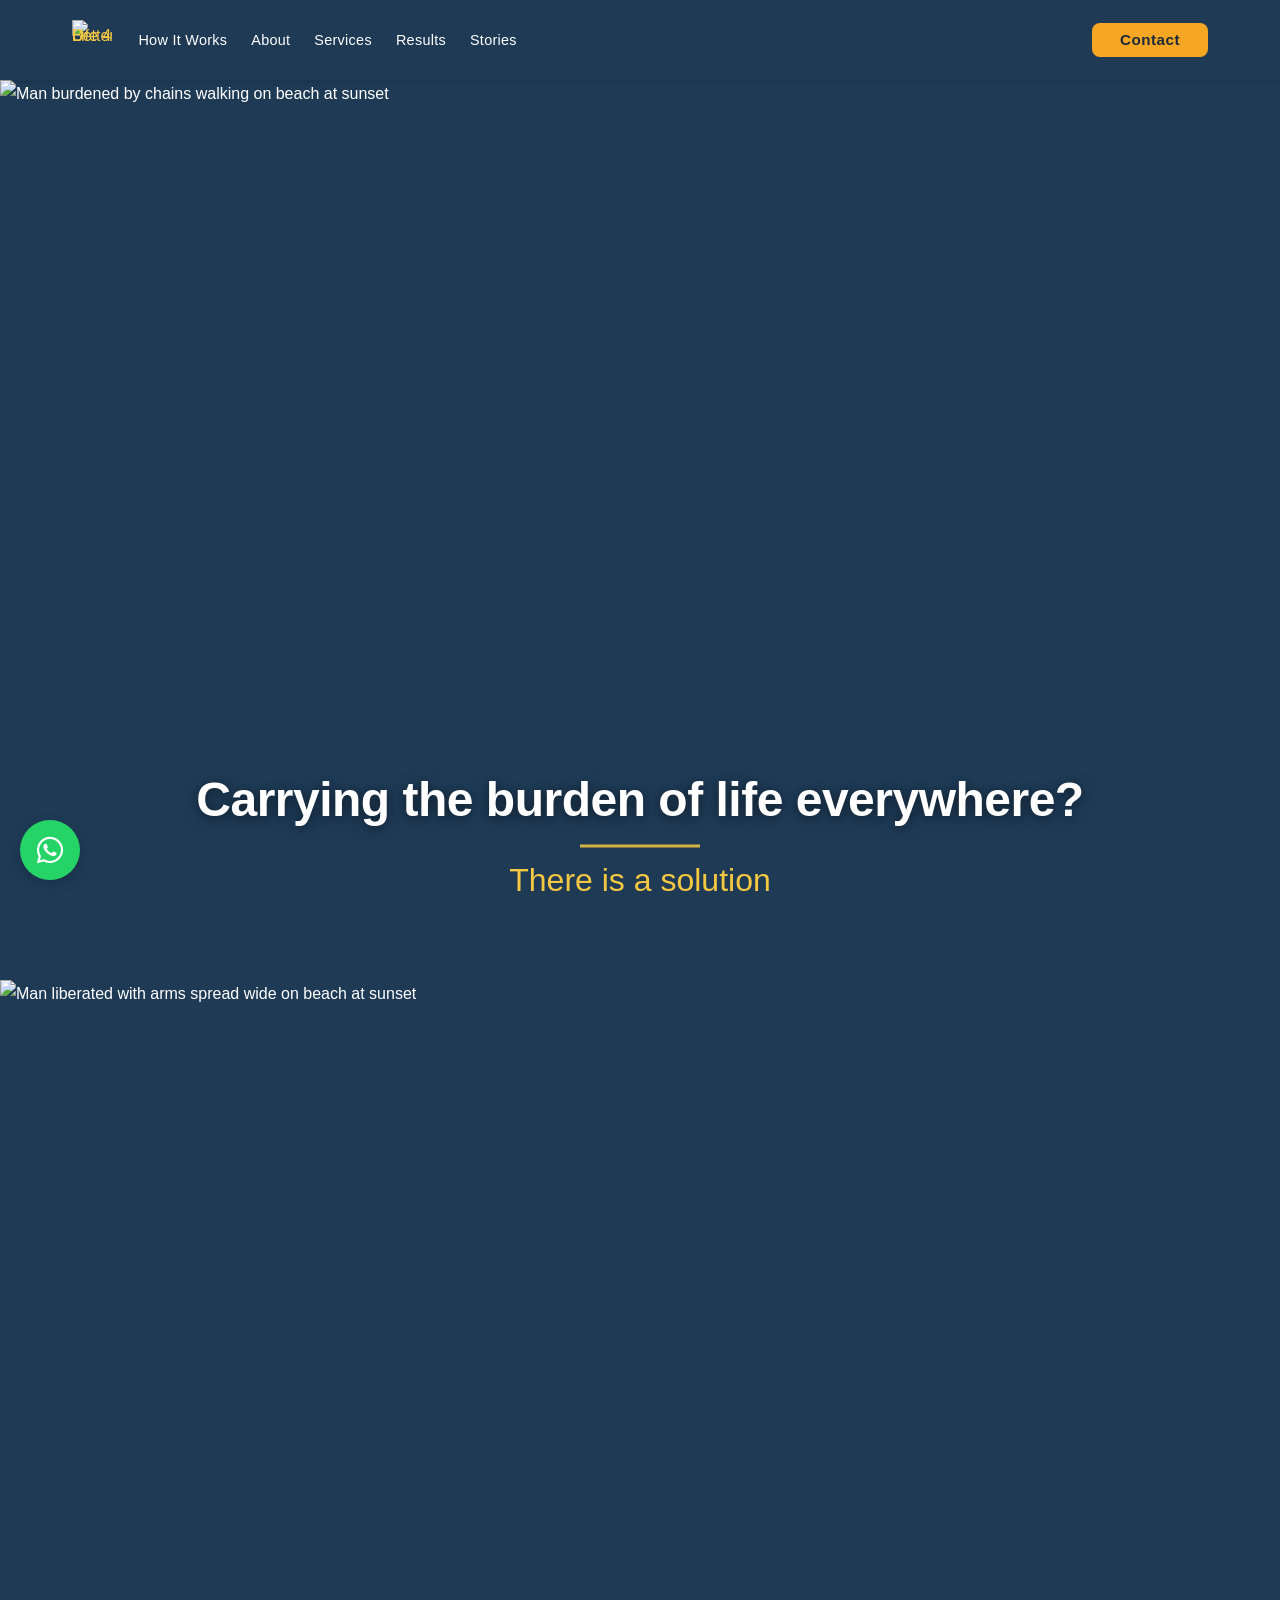
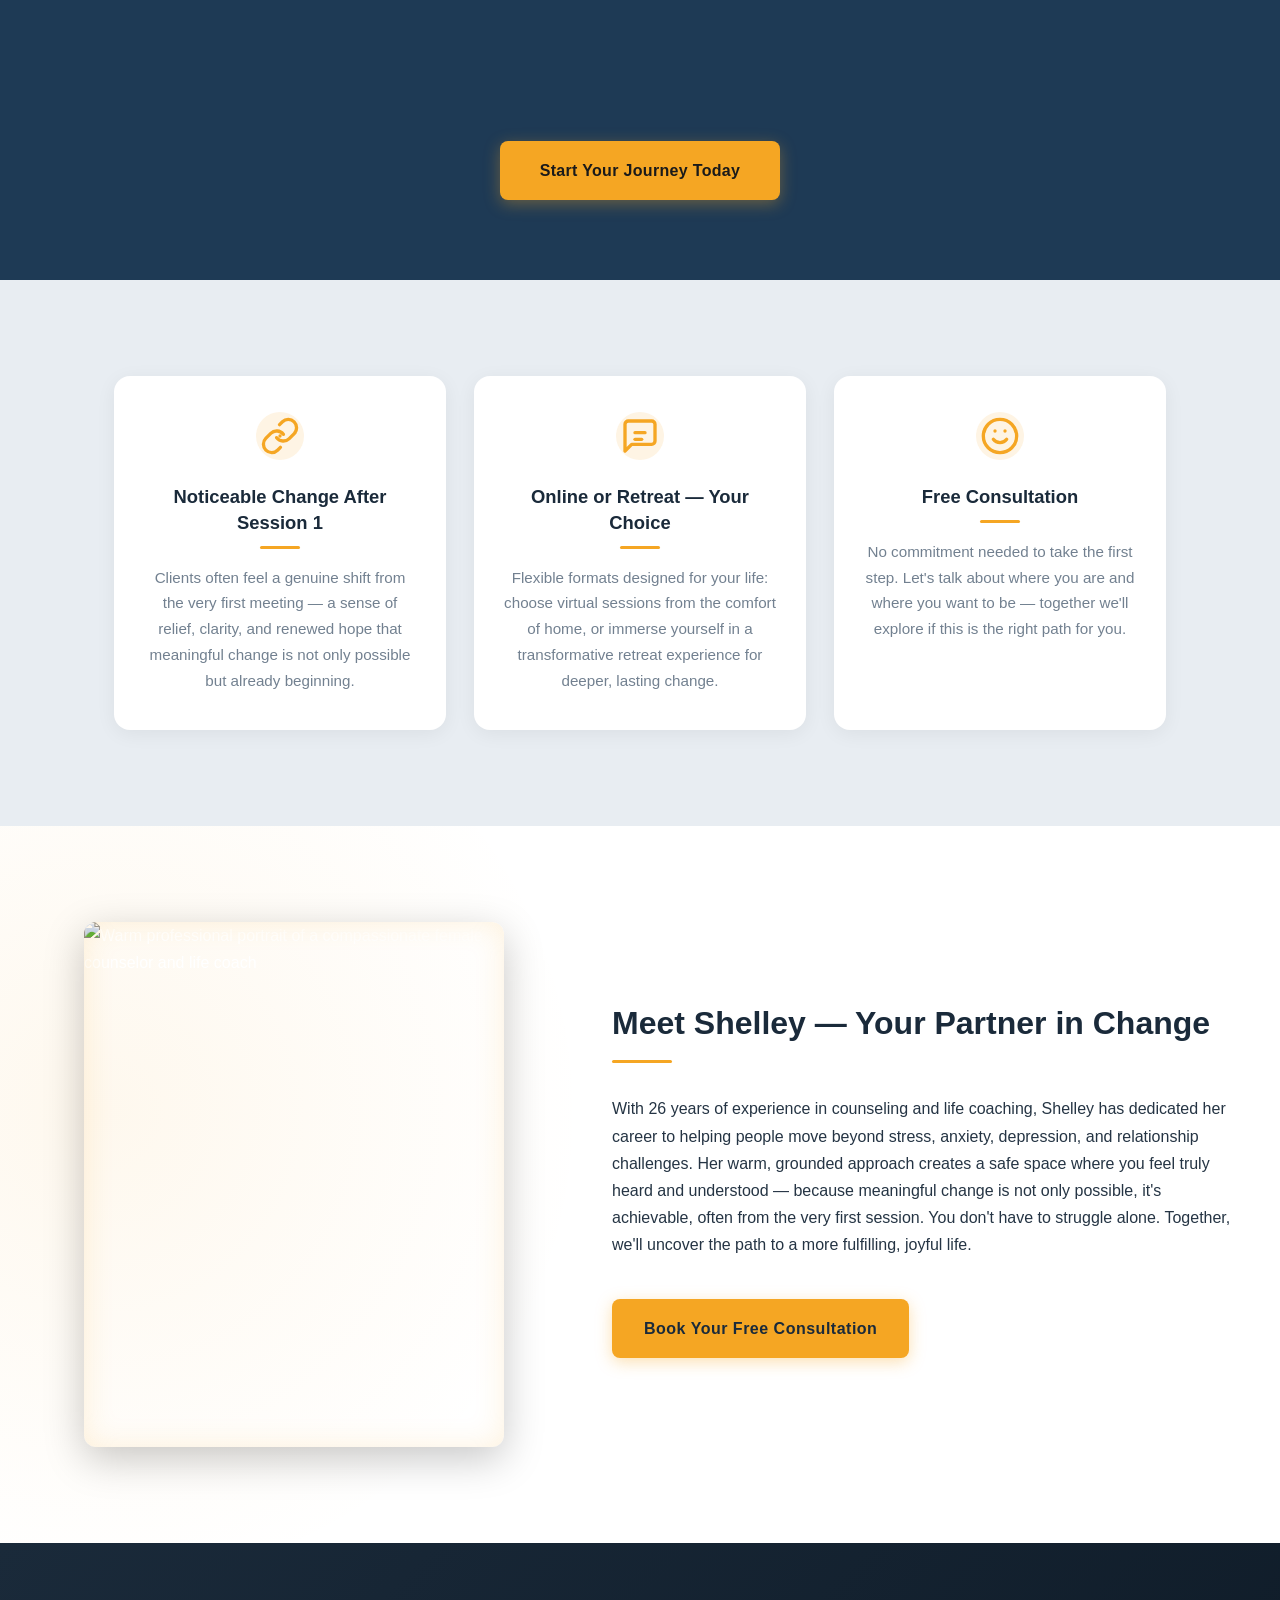
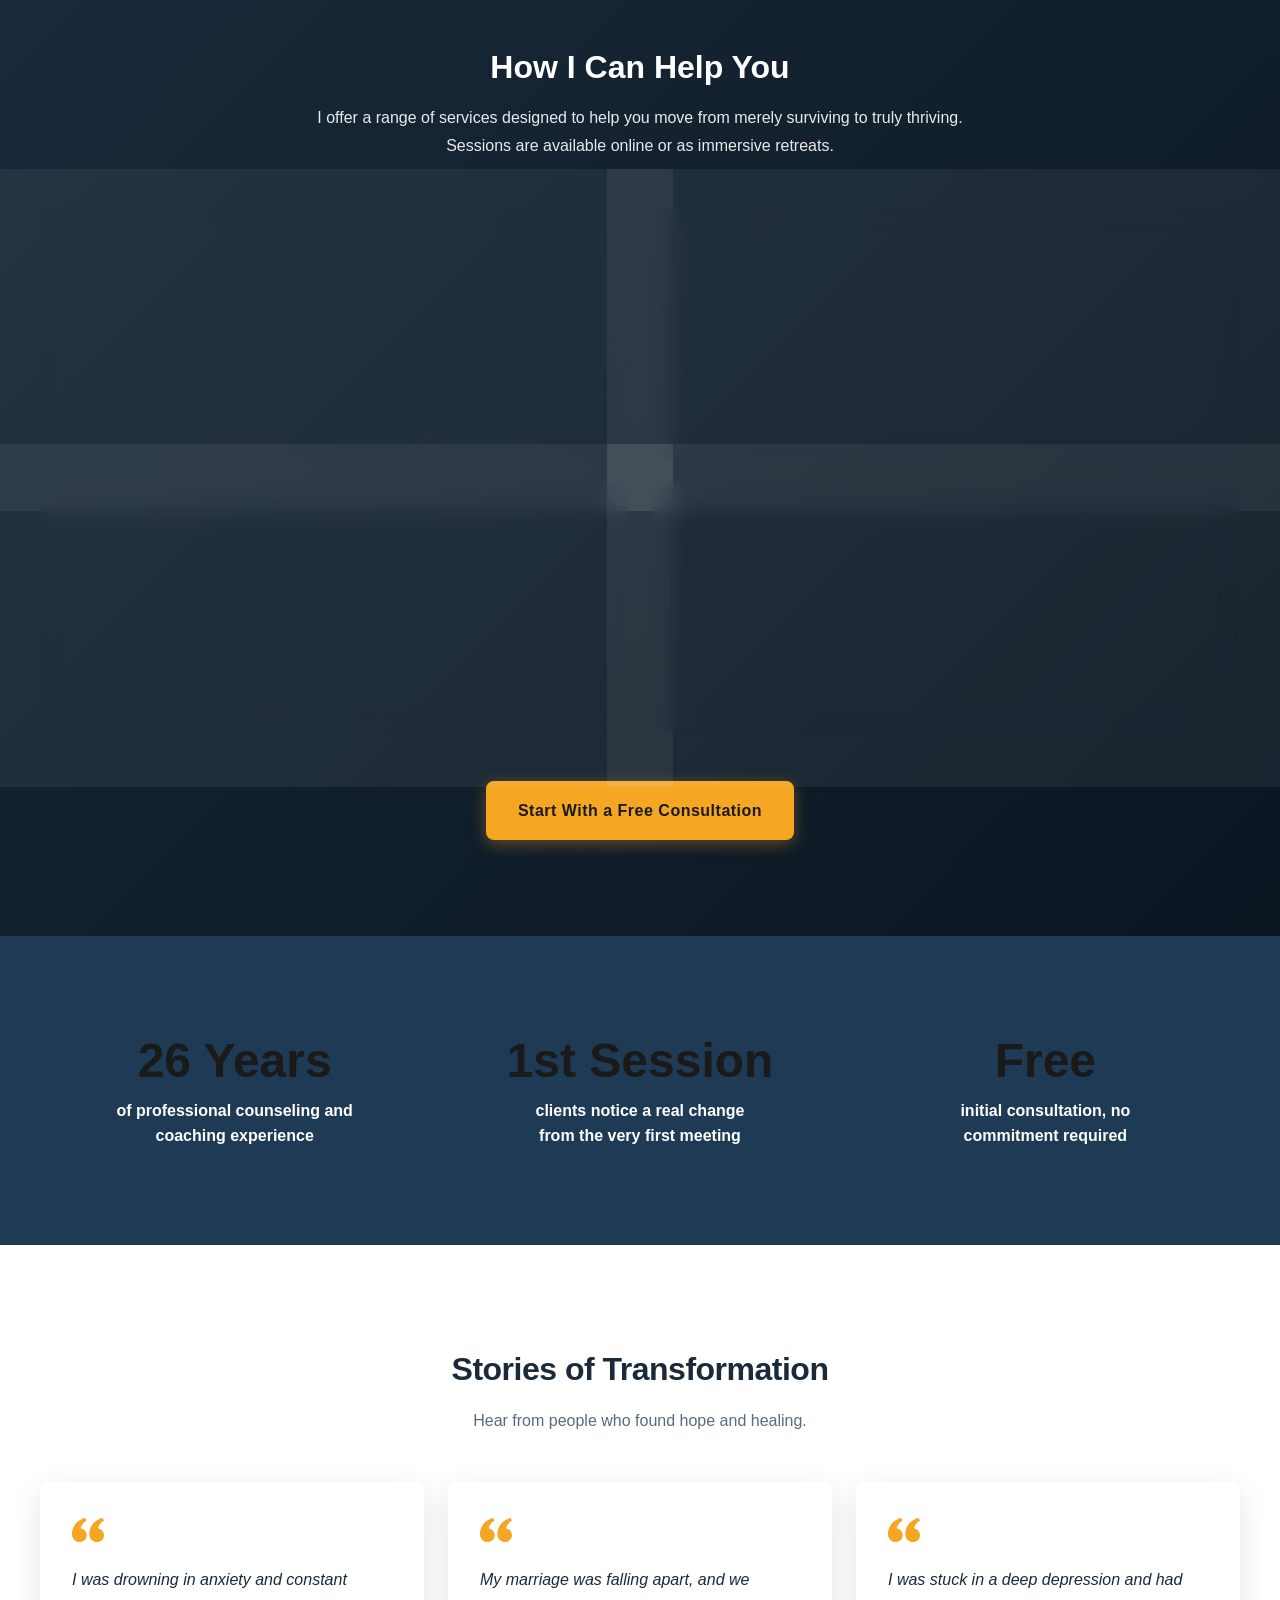
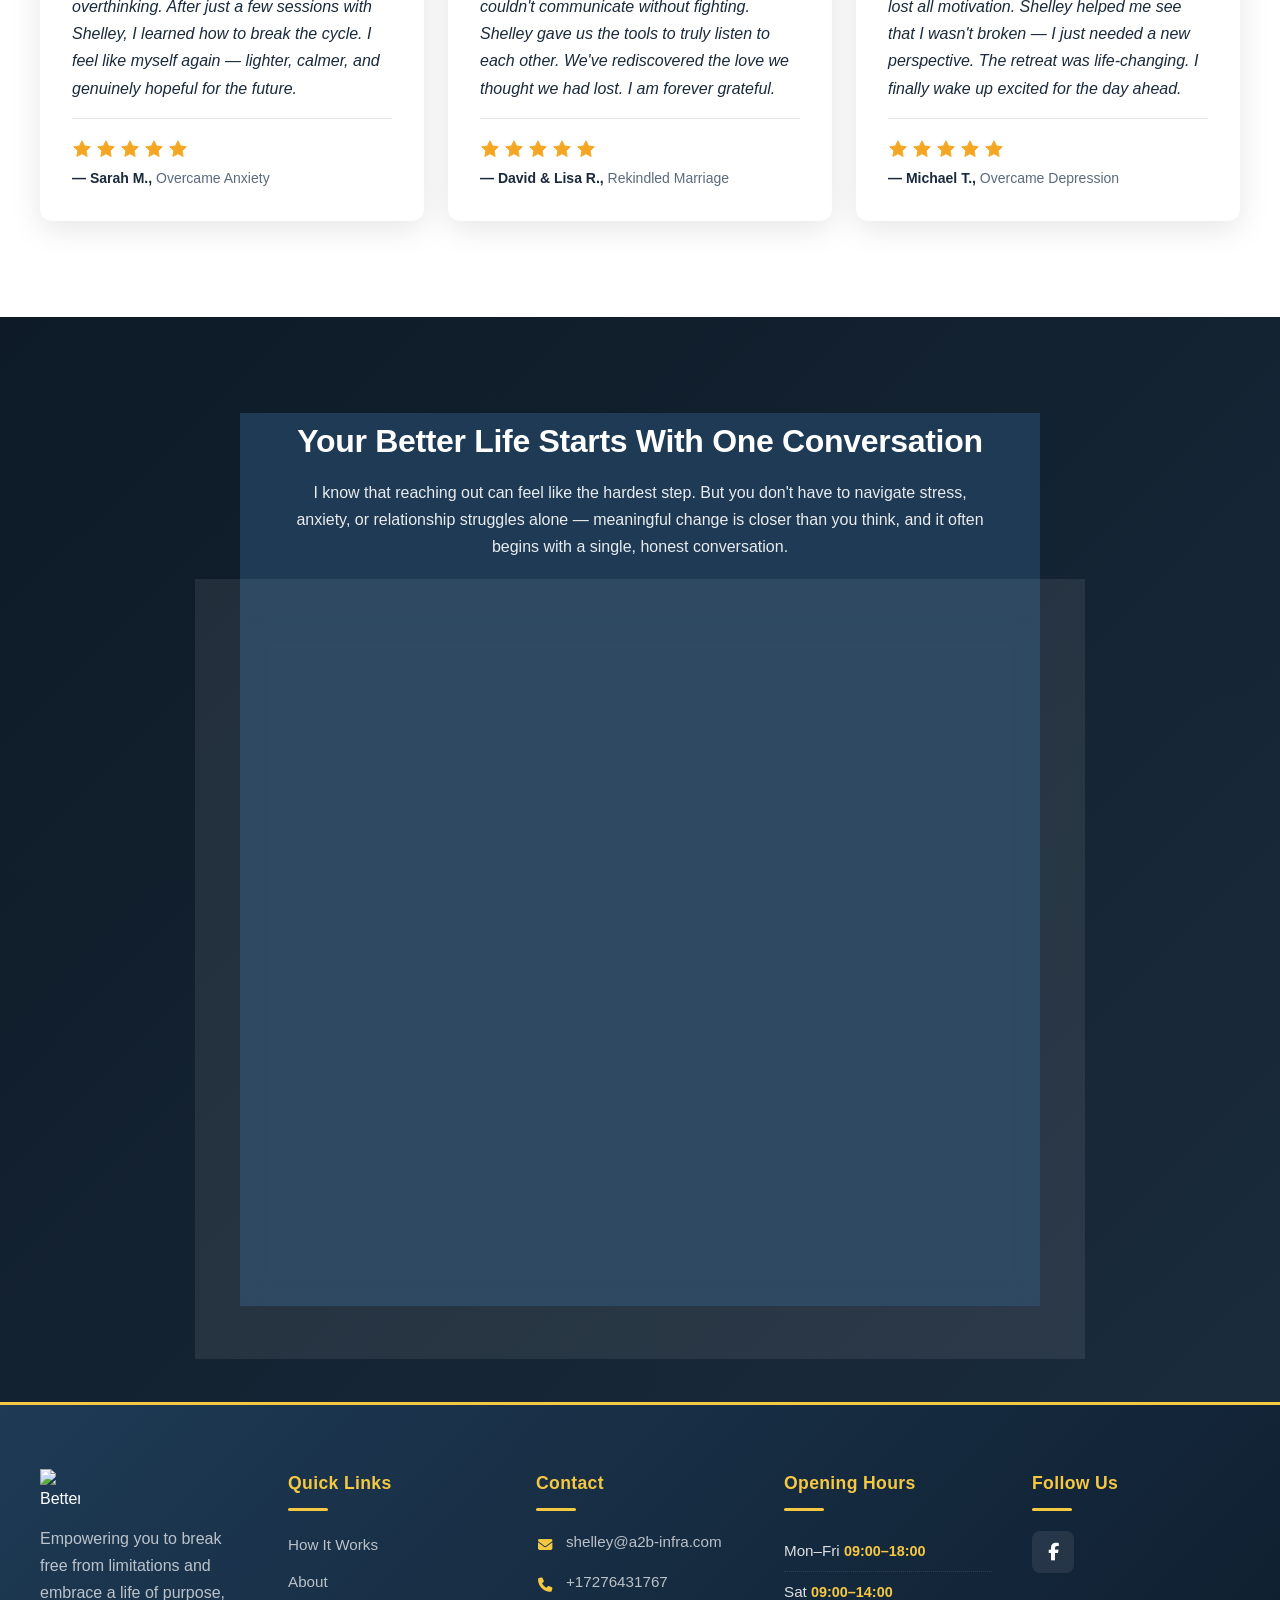
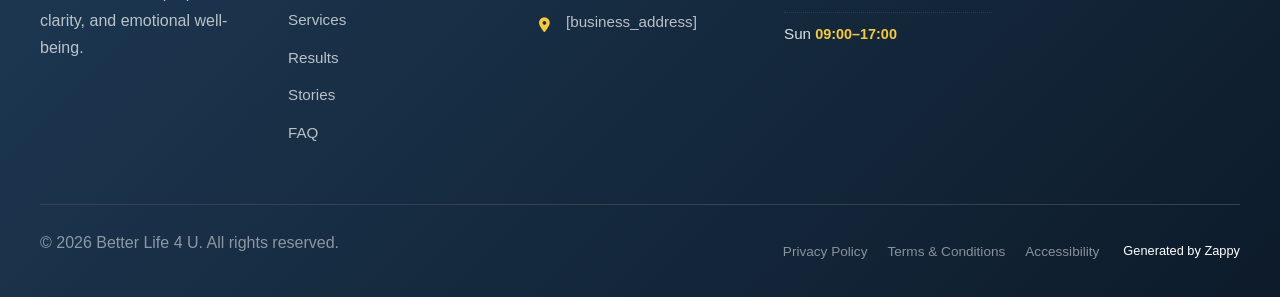
==== commit cd93eef5: "Background sync: Progressive GitHub Sync" ====
--- a/index.html
+++ b/index.html
@@ -366,7 +366,7 @@
     </svg>
   </button>
   
-  <button class="phone-header-btn" data-phone="[business_phone]" aria-label="Call">
+  <button class="phone-header-btn" data-phone="+17276431767" aria-label="Call">
     <svg width="20" height="20" viewBox="0 0 24 24" fill="currentColor">
       <path d="M22 16.92v3a2 2 0 0 1-2.18 2 19.79 19.79 0 0 1-8.63-3.07 19.5 19.5 0 0 1-6-6 19.79 19.79 0 0 1-3.07-8.67A2 2 0 0 1 4.11 2h3a2 2 0 0 1 2 1.72 12.84 12.84 0 0 0 .7 2.81 2 2 0 0 1-.45 2.11L8.09 9.91a16 16 0 0 0 6 6l1.27-1.27a2 2 0 0 1 2.11-.45 12.84 12.84 0 0 0 2.81.7A2 2 0 0 1 22 16.92z"></path>
     </svg>
@@ -825,7 +825,7 @@
         const phoneLinks = document.querySelectorAll('a[href^="tel:"]');
         const phoneNumber = phoneLinks.length > 0 
           ? phoneLinks[0].getAttribute('href').replace('tel:', '')
-          : '[business_phone]';
+          : '+17276431767';
         
         window.location.href = 'tel:' + phoneNumber;
         console.log('[Navbar] Phone button clicked');
@@ -1114,7 +1114,7 @@
           </li>
           <li>
             <span class="contact-icon"><i class="fas fa-phone"></i></span>
-            <span class="contact-text"><a href="tel:[business_phone]">[business_phone]</a></span>
+            <span class="contact-text"><a href="tel:+17276431767">+17276431767</a></span>
           </li>
           <li><a href="/"><span class="contact-icon"><i class="fas fa-map-marker-alt"></i></span>
             <span class="contact-text">[business_address]</span></a></li>
@@ -1133,7 +1133,7 @@
       <div class="footer-col footer-social-col">
         <h4>Follow Us</h4>
         <div class="footer-social">
-          <a href="https://facebook.com/shelley adiv" aria-label="Facebook" data-zappy-social-placeholder="true"><i class="fab fa-facebook-f"></i></a>
+          <a href="https://facebook.com/shelley%20adiv" aria-label="Facebook" data-zappy-social-placeholder="true"><i class="fab fa-facebook-f"></i></a>
           <a href="#" aria-label="Instagram" data-zappy-social-placeholder="true" style="display:none !important;"><i class="fab fa-instagram"></i></a>
           <a href="#" aria-label="WhatsApp" data-zappy-social-placeholder="true" style="display:none !important;"><i class="fab fa-whatsapp"></i></a>
         </div>
@@ -1157,7 +1157,7 @@
   </div>
 </footer>
   
-  <a href="https://wa.me/[whatsapp_handle]" class="whatsapp-float" aria-label="WhatsApp">
+  <a href="https://wa.me/+17276431767" class="whatsapp-float" aria-label="WhatsApp">
     <i class="fab fa-whatsapp"></i>
   </a>
   
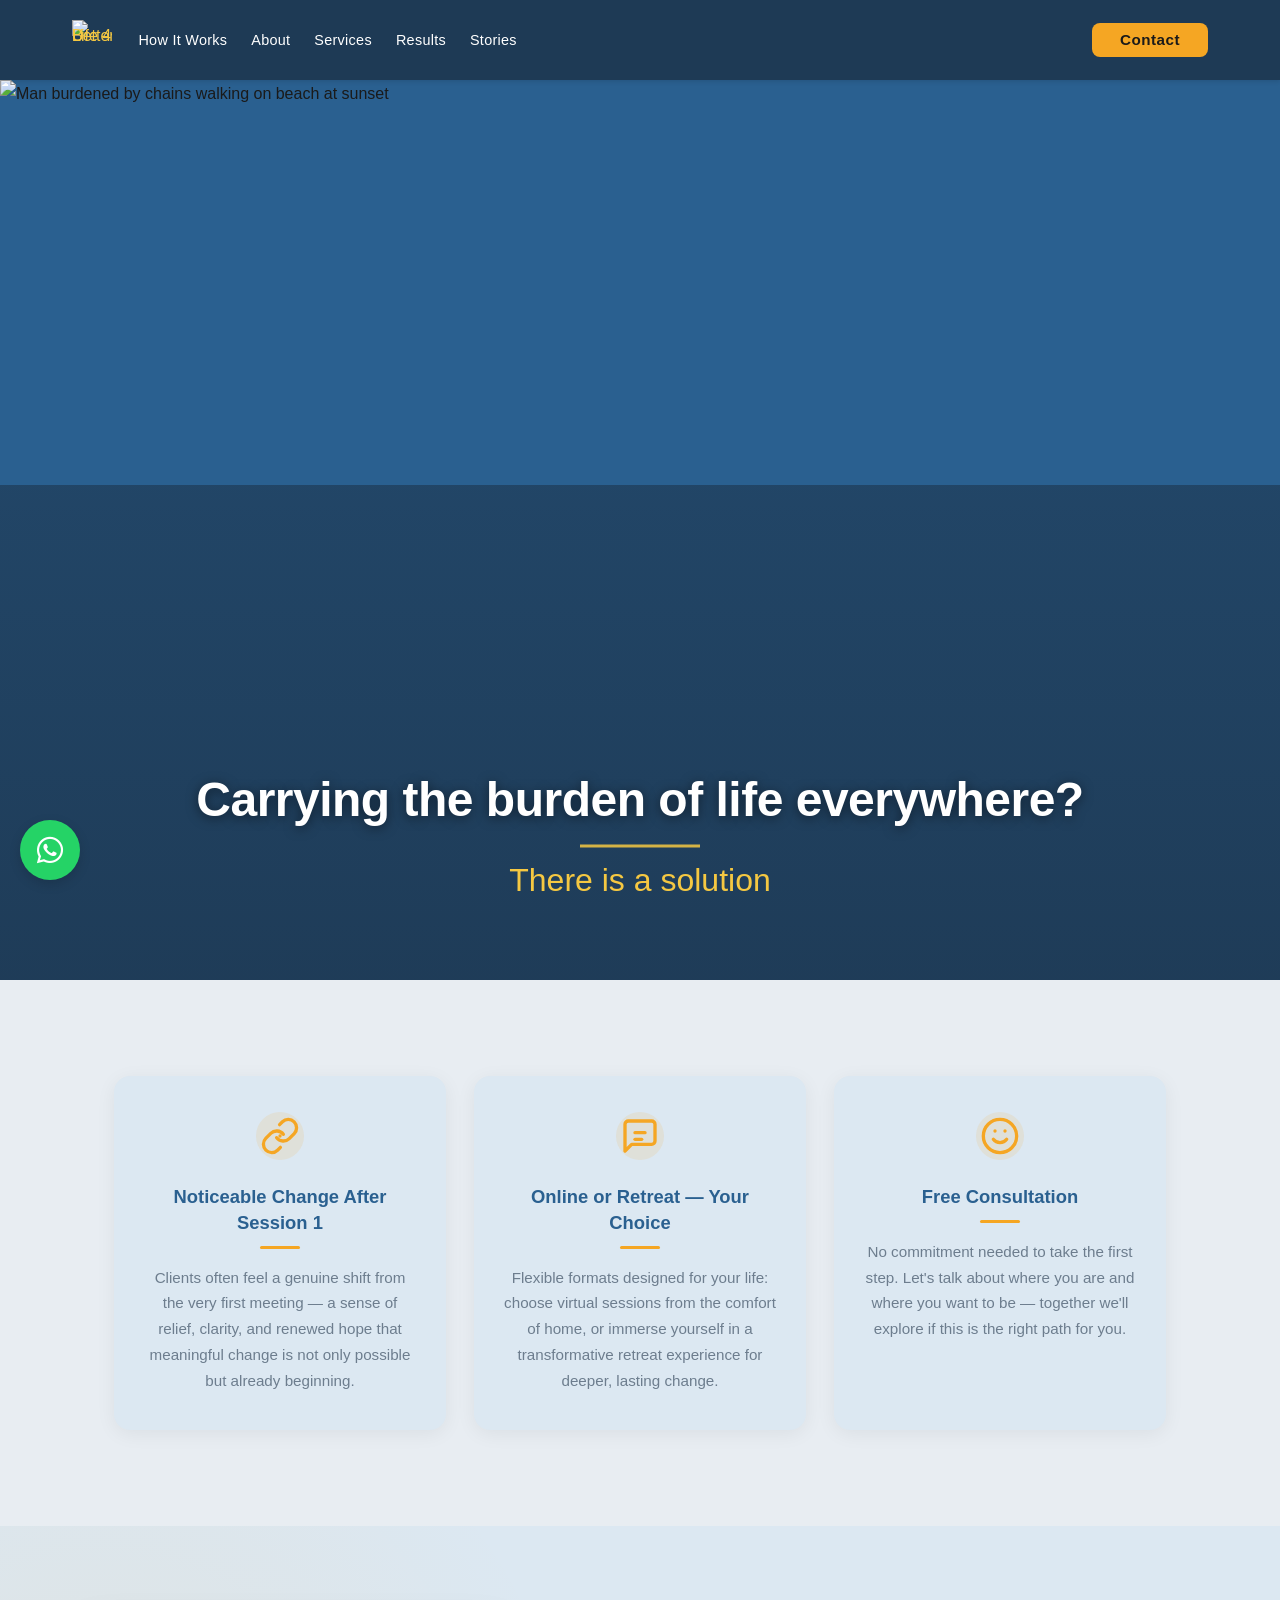
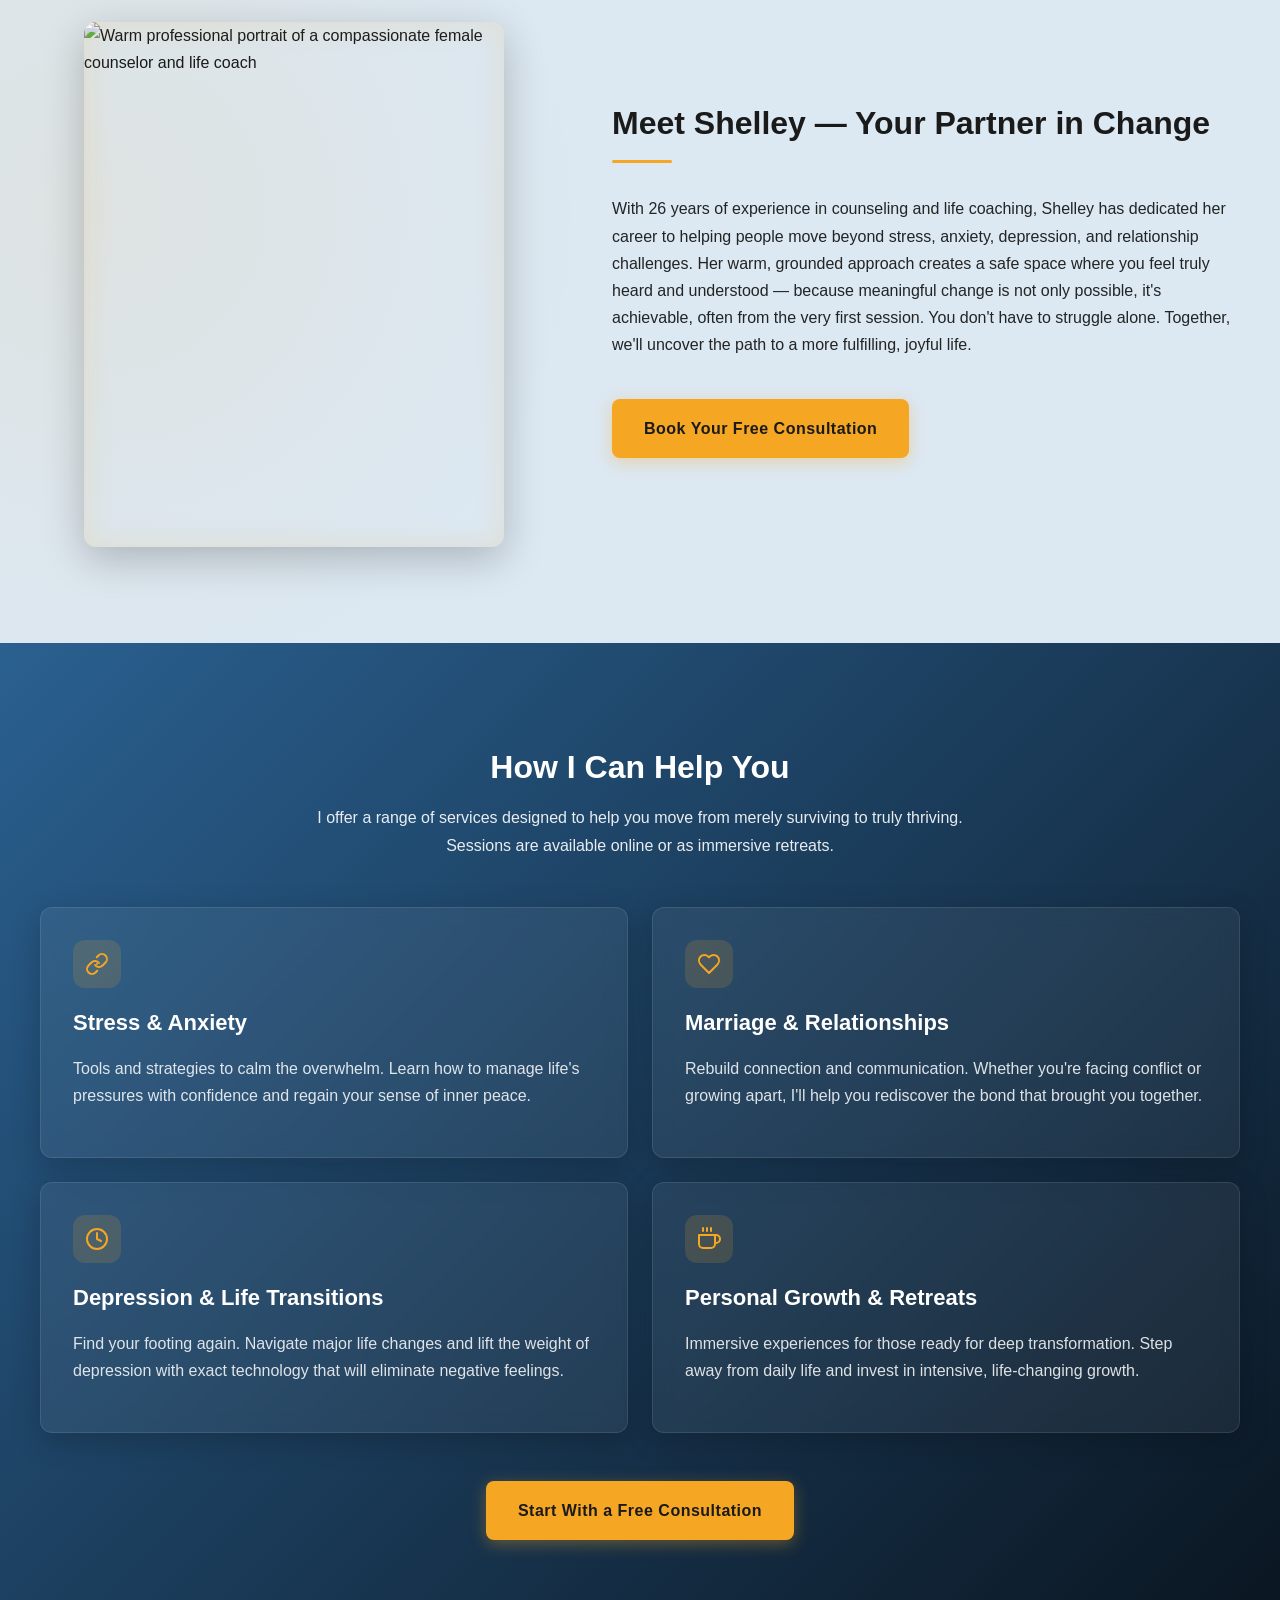
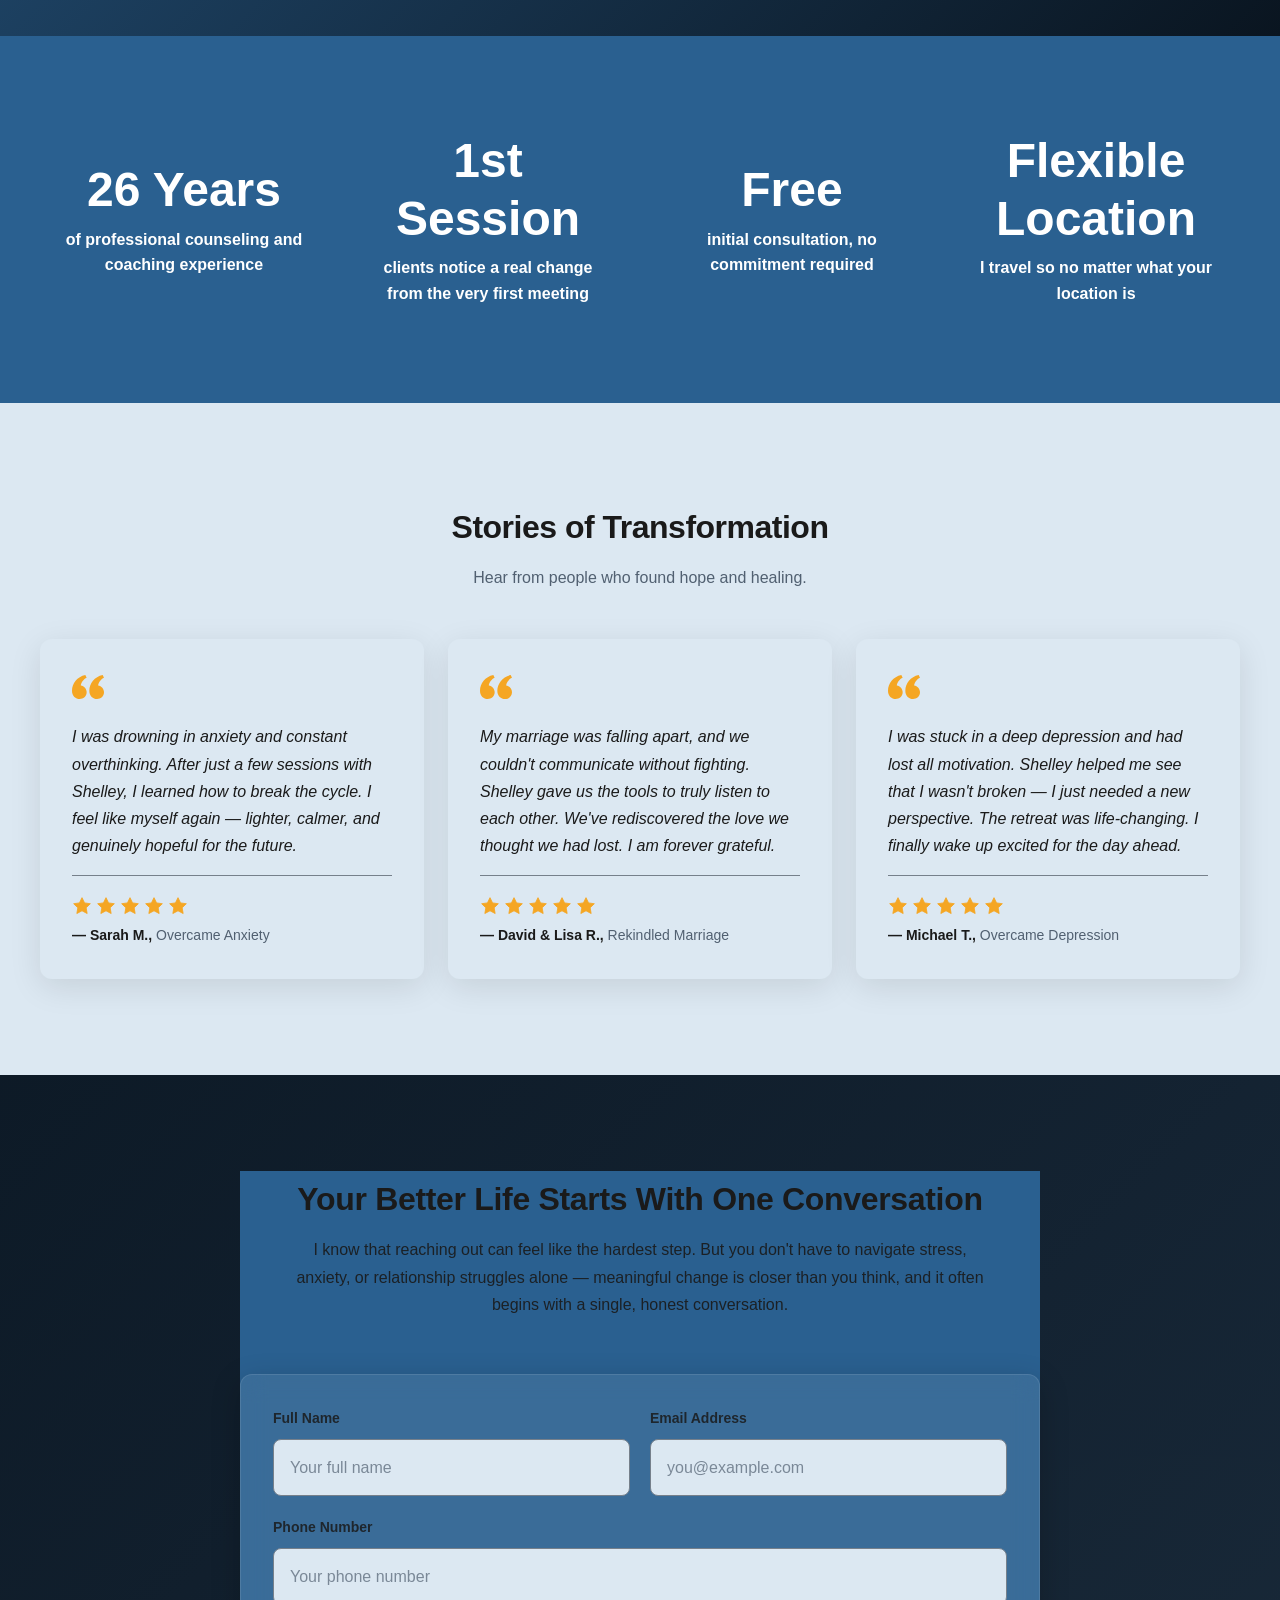
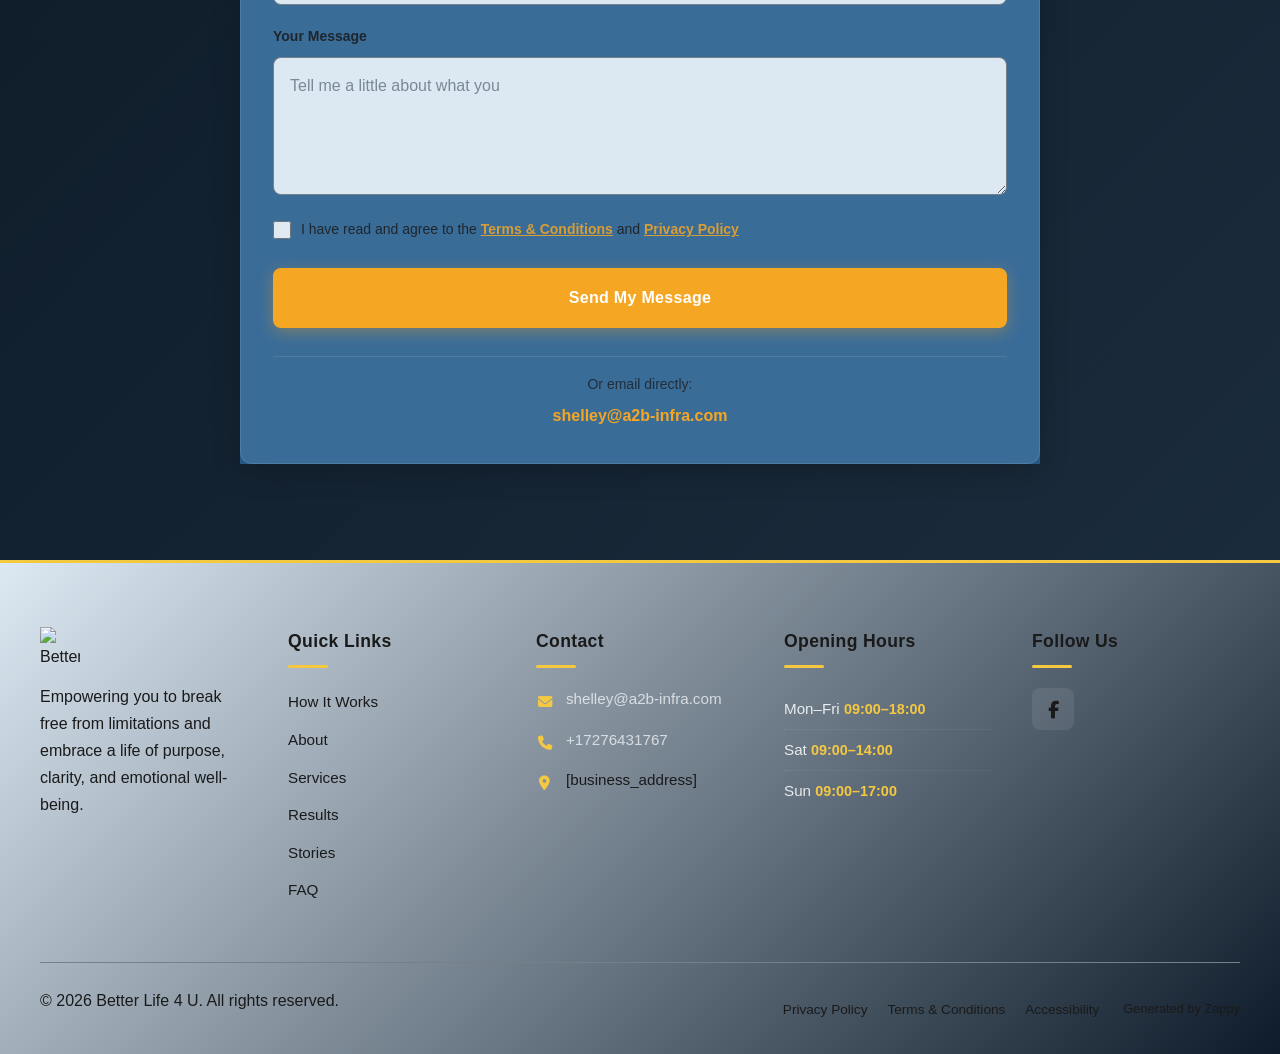
==== commit 2f1ce9a0: "Background sync: Progressive GitHub Sync" ====
--- a/index.html
+++ b/index.html
@@ -859,14 +859,6 @@
       </div>
     </div>
 
-    <!-- Bottom Panel: Liberation -->
-    <div class="home-hero-section__panel home-hero-section__panel--bottom">
-      <div data-zappy-zoom-wrapper="true" data-element-id="img-1783547711927-50j326o8s" data-element-type="image" data-zappy-zoom-wrapper-width-mode="full" style="position: absolute !important; top: 0px !important; left: 0px !important; width: 100% !important; height: 100% !important; max-width: none !important; margin-left: 0px !important; margin-right: 0px !important; display: block !important; z-index: 1 !important; overflow: hidden !important;" data-zappy-zoom-clip="true" data-zappy-wrapper-margins-applied="true" data-zappy-zoom-wrapper-align="center"><img loading="lazy" decoding="async" data-placeholder="home-hero-hero-image-2" data-context="Man in a grey hoodie and light jeans standing on the same beach at golden-hour sunset, arms spread wide open in liberation, leaning back joyfully as broken chain links shatter and scatter into the air behind him to the END side.. Composition: Full-body, three-quarter angle, subject facing slightly toward START, arms outstretched, chains exploding into fragments. Framing: Full-bleed lower panel, subject centered slightly to START, broken chain debris filling END half of frame, warm sunset ocean behind. Background: Golden-hour ocean beach with bright warm sky, lighter and more hopeful than the upper panel. Treatment: full-bleed background" data-treatment="full-bleed background" data-dominant-color="#c8883a" data-aspect-ratio="9:16" width="675" height="1200" src="/assets/site-home-hero-hero-image-2.webp" alt="Man liberated with arms spread wide on beach at sunset" class="home-hero-section__bg-img" data-element-type="image" data-element-id="img-1783547711927-50j326o8s" style="object-position: 50% 50%; margin: 0px !important;"></div>
-      <div class="home-hero-section__scrim home-hero-section__scrim--light"></div>
-      <div class="home-hero-section__cta-container">
-        <a href="#contact" class="home-hero-section__cta btn-primary" style="color: #1A1A1A !important" data-element-type="button" data-element-id="btn-1783547711912-jvnfpddli" data-native-element="true">Start Your Journey Today</a>
-      </div>
-    </div>
   </div>
 </section>
 
@@ -959,16 +951,20 @@
 <section data-band-index="4" id="stats" class="home-stats-section" data-layout-spec="Home-stats">
       <div class="home-stats-section__container">
         <div class="home-stats-section__stat">
-          <span class="home-stats-section__number" style="color: #1A1A1A !important">26 Years</span>
+          <span class="home-stats-section__number">26 Years</span>
           <span class="home-stats-section__label">of professional counseling and coaching experience</span>
         </div>
         <div class="home-stats-section__stat">
-          <span class="home-stats-section__number" style="color: #1A1A1A !important">1st Session</span>
+          <span class="home-stats-section__number">1st Session</span>
           <span class="home-stats-section__label">clients notice a real change from the very first meeting</span>
         </div>
         <div class="home-stats-section__stat">
-          <span class="home-stats-section__number" style="color: #1A1A1A !important">Free</span>
+          <span class="home-stats-section__number">Free</span>
           <span class="home-stats-section__label">initial consultation, no commitment required</span>
+        </div>
+        <div class="home-stats-section__stat">
+          <span class="home-stats-section__number">Flexible Location</span>
+          <span class="home-stats-section__label">I travel so no matter what your location is</span>
         </div>
       </div>
     </section>
--- a/styles.css
+++ b/styles.css
@@ -74,17 +74,17 @@
    CSS VARIABLES - DESIGN TOKENS
    ============================================= */
 :root {
-  /* Color Palette */
+/* Color Palette */
   --primary: #f5a623;
-  --secondary: #1a2a3a;
+  --secondary: #2a6090;
   --accent: #f5c842;
-  --bg-light: #f4f0e8;
-  --bg-dark: #0a1520;
+  --bg-light: #dce8f2;
+  --bg-dark: #dce8f2;
   --text-dark: #1a1a1a;
-  --text-light: #ffffff;
-  --text-muted: #6b7280;
-  --border-light: #e5e7eb;
-  --border-dark: #374151;
+  --text-light: #1a1a1a;
+  --text-muted: #516071;
+  --border-light: #76808b;
+  --border-dark: #76808b;
   --nav-bg: #0a1520;
   --nav-text: #ffffff;
   --nav-text-hover: #f5a623;
@@ -110,6 +110,13 @@
 
   /* Accent Font */
   --accent-font: 'Dancing Script', cursive;
+  --primary-color: #f5a623;
+  --secondary-color: #2a6090;
+  --accent-color: #f5c842;
+  --background-color: #dce8f2;
+  --surface-color: #f4f0e8;
+  --text-color: #1a1a1a;
+  --text-secondary-color: #516071;
 }
 
 /* =============================================
@@ -316,8 +323,8 @@
 }
 
 .btn-primary:hover {
-  background-color: #e5940f;
-  border-color: #e5940f;
+  background-color: #f5a623;
+  border-color: #f5a623;
   color: var(--text-dark);
 }
 
@@ -408,7 +415,7 @@
   --nav-text-hover: #f5a623;
   --primary: #f5a623;
   --text-dark: #1a1a1a;
-  --text-light: #ffffff;
+  --text-light: #1a1a1a;
 }
 
 *,
@@ -644,7 +651,7 @@
   --nav-text-hover: #f5a623;
   --primary: #f5a623;
   --text-dark: #1a1a1a;
-  --text-light: #ffffff;
+  --text-light: #1a1a1a;
 }
 
 *,
@@ -1602,7 +1609,7 @@
     order: 0 !important;
     padding: 16px 28px;
     border-radius: 999px;
-    background: var(--primary, var(--accent, #e85d2a)) !important;
+    background: var(--primary, var(--accent, #f5a623)) !important;
     color: #ffffff !important;
     font-size: 1.1rem;
     font-weight: 700;
@@ -2310,7 +2317,7 @@
 
 
 /* V2 Decorative Helpers — quote marks */
-:root { --decorative-quote-color: var(--accent, #b48b59); --decorative-quote-font: var(--accent-font, var(--font-display, serif)); }
+:root { --decorative-quote-color: var(--accent, #f5a623); --decorative-quote-font: var(--accent-font, var(--font-display, serif)); }
 blockquote::before, .quote::before, [data-quote]::before {
   content: "\201C";
   font-family: var(--decorative-quote-font);
@@ -2627,7 +2634,7 @@
 }
 
 .home-features-section__card {
-  background: #ffffff;
+  background: #dce8f2;
   border-radius: 16px;
   padding: 32px 28px;
   box-shadow: 0 8px 32px rgba(0,0,0,0.18);
@@ -2908,7 +2915,7 @@
 /* services */
 .home-services-section {
   background-color: #0a1520;
-  background-image: linear-gradient(135deg, #1a2a3a 0%, #0a1520 100%);
+  background-image: linear-gradient(135deg, #2A6090 0%, #0a1520 100%);
   color: var(--text-light);
   padding: var(--spacing-section) 16px;
   position: relative;
@@ -3038,7 +3045,7 @@
 }
 
 .home-services-section__cta:hover {
-  background: #f5b840;
+  background: #f5c842;
   box-shadow: 0 6px 20px rgba(245, 166, 35, 0.5);
   transform: translateY(-2px);
 }
@@ -3191,7 +3198,7 @@
 }
 
 .home-testimonials-section__card {
-    background: #ffffff;
+    background: #dce8f2;
     border-radius: var(--radius-card, 12px);
     padding: var(--spacing-card-padding, 32px);
     box-shadow: 0 8px 32px rgba(0,0,0,0.10);
@@ -3553,7 +3560,7 @@
   font-size: 16px;
   font-weight: 400;
   color: var(--text-dark);
-  background-color: #ffffff;
+  background-color: #dce8f2;
   border: 1px solid var(--border-light);
   border-radius: 8px;
   padding: 14px 16px;
@@ -3636,7 +3643,7 @@
 }
 
 .home-final-cta-section-submit:hover {
-  background: #e5940f;
+  background: #f5a623;
   box-shadow: 0 6px 22px rgba(245, 166, 35, 0.5);
   transform: translateY(-2px);
 }
@@ -4089,8 +4096,8 @@
   --cc-btn-primary-bg: #f5a623;
   --cc-btn-primary-color: #ffffff;
   --cc-btn-primary-border: #f5a623;
-  --cc-btn-primary-hover-bg: #dc8d0a;
-  --cc-btn-primary-hover-border: #dc8d0a;
+  --cc-btn-primary-hover-bg: #f5a623;
+  --cc-btn-primary-hover-border: #f5a623;
   --cc-btn-primary-hover-color: #ffffff;
   /* --cc-btn-secondary-* are used by BOTH the bar's "Customize" link and
    * the preferences modal's "Accept Necessary" / "Save Preferences" pills.
@@ -4217,7 +4224,7 @@
  * defaults for the preferences modal's two secondary pills). */
 #zappy-cookie-banner .zappy-cookie-banner__button--customize {
   background-color: transparent !important;
-  color: #f5a623 !important;
+  color: #8d5a06 !important;
   border: none !important;
   padding: 0 8px !important;
   height: 32px !important;
@@ -4227,7 +4234,7 @@
 }
 
 #zappy-cookie-banner .zappy-cookie-banner__button--customize:hover {
-  color: #dc8d0a !important;
+  color: #8d5a06 !important;
   background-color: transparent !important;
 }
 
@@ -4611,13 +4618,13 @@
 }
 
 :root {
-  --bg-dark: #1e3a55;
-  --background: #e8edf2;
-  --backgroundDark: #1e3a55;
+  --bg-dark: #dce8f2;
+  --background: #dce8f2;
+  --backgroundDark: #2a6090;
   --nav-bg: #1e3a55;
-  --text-light: #ffffff;
-  --text-dark: var(--secondary-color, var(--secondary, #1a2a3a));
-  --text-muted: #5a6b7d;
+  --text-light: #1a1a1a;
+  --text-dark: #1a1a1a;
+  --text-muted: #516071;
 }
 
 body {
@@ -4625,15 +4632,15 @@
 }
 
 .home-hero-section {
-  background-color: #1e3a55 !important;
+  background-color: #2a6090 !important;
 }
 
 .home-stats-section {
-  background-color: #1e3a55 !important;
+  background-color: #2a6090 !important;
 }
 
 .home-final-cta-section-container {
-  background-color: #1e3a55 !important;
+  background-color: #2a6090 !important;
 }
 
 .home-hero-section__scrim {
@@ -4645,7 +4652,7 @@
 }
 
 .site-footer {
-  background-color: #1e3a55 !important;
+  background-color: #2a6090 !important;
 }
 
 .home-features-section {
@@ -4653,7 +4660,7 @@
 }
 
 .home-about-section {
-  background-color: #ffffff !important;
+  background-color: #dce8f2 !important;
 }
 
 .home-services-section {
@@ -4661,7 +4668,7 @@
 }
 
 .home-testimonials-section {
-  background-color: #ffffff !important;
+  background-color: #dce8f2 !important;
 }
 
 .home-faq-section {
@@ -4672,10 +4679,10 @@
   background-color: rgba(30, 58, 85, 0.85) !important;
 }
 /* zappy-self-heal */
-:root { --backgroundDark: #1e3a55 !important; }
+:root { --backgroundDark: #2a6090 !important; }
 
 /* zappy-self-heal */
-html body :root { --backgroundDark: #1e3a55 !important; }
+html body :root { --backgroundDark: #2a6090 !important; }
 
 
 .home-features-section__container {
@@ -4694,7 +4701,7 @@
   text-align: center !important;
   padding: 36px 28px !important;
   border-radius: 16px !important;
-  background-color: #ffffff !important;
+  background-color: #dce8f2 !important;
   box-shadow: 0 4px 20px rgba(0,0,0,0.06) !important;
   height: 100% !important;
   transition: transform 0.3s ease, box-shadow 0.3s ease !important;
@@ -4718,7 +4725,7 @@
 .home-features-section__card-title {
   font-size: 1.15rem !important;
   font-weight: 700 !important;
-  color: var(--secondary-color, var(--secondary, #1a2a3a)) !important;
+  color: var(--secondary-color, var(--secondary, #2a6090)) !important;
   margin-bottom: 10px !important;
 }
 
@@ -4736,6 +4743,19 @@
   font-size: 0.95rem !important;
   margin: 0 !important;
 }
+/* === BUTTON TEXT OVERRIDES START === */
+.btn-primary,
+.btn--primary,
+[class*="btn-primary"],
+[class*="btn--primary"] { color: #333333 !important; }
+.btn-accent,
+.btn--accent,
+[class*="btn-accent"],
+[class*="btn--accent"] { color: #333333 !important; }
+.navbar .nav-cta-btn,
+.nav-cta-btn { color: #333333 !important; }
+/* === BUTTON TEXT OVERRIDES END === */
+
 /* mobile-submenu-overflow-fix */
 @media (max-width: 768px) {
   .navbar .sub-menu.mobile-expanded,
--- a/styles.css
+++ b/styles.css
@@ -74,17 +74,17 @@
    CSS VARIABLES - DESIGN TOKENS
    ============================================= */
 :root {
-  /* Color Palette */
+/* Color Palette */
   --primary: #f5a623;
-  --secondary: #1a2a3a;
+  --secondary: #2a6090;
   --accent: #f5c842;
-  --bg-light: #f4f0e8;
-  --bg-dark: #0a1520;
+  --bg-light: #dce8f2;
+  --bg-dark: #dce8f2;
   --text-dark: #1a1a1a;
-  --text-light: #ffffff;
-  --text-muted: #6b7280;
-  --border-light: #e5e7eb;
-  --border-dark: #374151;
+  --text-light: #1a1a1a;
+  --text-muted: #516071;
+  --border-light: #76808b;
+  --border-dark: #76808b;
   --nav-bg: #0a1520;
   --nav-text: #ffffff;
   --nav-text-hover: #f5a623;
@@ -110,6 +110,13 @@
 
   /* Accent Font */
   --accent-font: 'Dancing Script', cursive;
+  --primary-color: #f5a623;
+  --secondary-color: #2a6090;
+  --accent-color: #f5c842;
+  --background-color: #dce8f2;
+  --surface-color: #f4f0e8;
+  --text-color: #1a1a1a;
+  --text-secondary-color: #516071;
 }
 
 /* =============================================
@@ -316,8 +323,8 @@
 }
 
 .btn-primary:hover {
-  background-color: #e5940f;
-  border-color: #e5940f;
+  background-color: #f5a623;
+  border-color: #f5a623;
   color: var(--text-dark);
 }
 
@@ -408,7 +415,7 @@
   --nav-text-hover: #f5a623;
   --primary: #f5a623;
   --text-dark: #1a1a1a;
-  --text-light: #ffffff;
+  --text-light: #1a1a1a;
 }
 
 *,
@@ -644,7 +651,7 @@
   --nav-text-hover: #f5a623;
   --primary: #f5a623;
   --text-dark: #1a1a1a;
-  --text-light: #ffffff;
+  --text-light: #1a1a1a;
 }
 
 *,
@@ -1602,7 +1609,7 @@
     order: 0 !important;
     padding: 16px 28px;
     border-radius: 999px;
-    background: var(--primary, var(--accent, #e85d2a)) !important;
+    background: var(--primary, var(--accent, #f5a623)) !important;
     color: #ffffff !important;
     font-size: 1.1rem;
     font-weight: 700;
@@ -2310,7 +2317,7 @@
 
 
 /* V2 Decorative Helpers — quote marks */
-:root { --decorative-quote-color: var(--accent, #b48b59); --decorative-quote-font: var(--accent-font, var(--font-display, serif)); }
+:root { --decorative-quote-color: var(--accent, #f5a623); --decorative-quote-font: var(--accent-font, var(--font-display, serif)); }
 blockquote::before, .quote::before, [data-quote]::before {
   content: "\201C";
   font-family: var(--decorative-quote-font);
@@ -2627,7 +2634,7 @@
 }
 
 .home-features-section__card {
-  background: #ffffff;
+  background: #dce8f2;
   border-radius: 16px;
   padding: 32px 28px;
   box-shadow: 0 8px 32px rgba(0,0,0,0.18);
@@ -2908,7 +2915,7 @@
 /* services */
 .home-services-section {
   background-color: #0a1520;
-  background-image: linear-gradient(135deg, #1a2a3a 0%, #0a1520 100%);
+  background-image: linear-gradient(135deg, #2A6090 0%, #0a1520 100%);
   color: var(--text-light);
   padding: var(--spacing-section) 16px;
   position: relative;
@@ -3038,7 +3045,7 @@
 }
 
 .home-services-section__cta:hover {
-  background: #f5b840;
+  background: #f5c842;
   box-shadow: 0 6px 20px rgba(245, 166, 35, 0.5);
   transform: translateY(-2px);
 }
@@ -3191,7 +3198,7 @@
 }
 
 .home-testimonials-section__card {
-    background: #ffffff;
+    background: #dce8f2;
     border-radius: var(--radius-card, 12px);
     padding: var(--spacing-card-padding, 32px);
     box-shadow: 0 8px 32px rgba(0,0,0,0.10);
@@ -3553,7 +3560,7 @@
   font-size: 16px;
   font-weight: 400;
   color: var(--text-dark);
-  background-color: #ffffff;
+  background-color: #dce8f2;
   border: 1px solid var(--border-light);
   border-radius: 8px;
   padding: 14px 16px;
@@ -3636,7 +3643,7 @@
 }
 
 .home-final-cta-section-submit:hover {
-  background: #e5940f;
+  background: #f5a623;
   box-shadow: 0 6px 22px rgba(245, 166, 35, 0.5);
   transform: translateY(-2px);
 }
@@ -4089,8 +4096,8 @@
   --cc-btn-primary-bg: #f5a623;
   --cc-btn-primary-color: #ffffff;
   --cc-btn-primary-border: #f5a623;
-  --cc-btn-primary-hover-bg: #dc8d0a;
-  --cc-btn-primary-hover-border: #dc8d0a;
+  --cc-btn-primary-hover-bg: #f5a623;
+  --cc-btn-primary-hover-border: #f5a623;
   --cc-btn-primary-hover-color: #ffffff;
   /* --cc-btn-secondary-* are used by BOTH the bar's "Customize" link and
    * the preferences modal's "Accept Necessary" / "Save Preferences" pills.
@@ -4217,7 +4224,7 @@
  * defaults for the preferences modal's two secondary pills). */
 #zappy-cookie-banner .zappy-cookie-banner__button--customize {
   background-color: transparent !important;
-  color: #f5a623 !important;
+  color: #8d5a06 !important;
   border: none !important;
   padding: 0 8px !important;
   height: 32px !important;
@@ -4227,7 +4234,7 @@
 }
 
 #zappy-cookie-banner .zappy-cookie-banner__button--customize:hover {
-  color: #dc8d0a !important;
+  color: #8d5a06 !important;
   background-color: transparent !important;
 }
 
@@ -4611,13 +4618,13 @@
 }
 
 :root {
-  --bg-dark: #1e3a55;
-  --background: #e8edf2;
-  --backgroundDark: #1e3a55;
+  --bg-dark: #dce8f2;
+  --background: #dce8f2;
+  --backgroundDark: #2a6090;
   --nav-bg: #1e3a55;
-  --text-light: #ffffff;
-  --text-dark: var(--secondary-color, var(--secondary, #1a2a3a));
-  --text-muted: #5a6b7d;
+  --text-light: #1a1a1a;
+  --text-dark: #1a1a1a;
+  --text-muted: #516071;
 }
 
 body {
@@ -4625,15 +4632,15 @@
 }
 
 .home-hero-section {
-  background-color: #1e3a55 !important;
+  background-color: #2a6090 !important;
 }
 
 .home-stats-section {
-  background-color: #1e3a55 !important;
+  background-color: #2a6090 !important;
 }
 
 .home-final-cta-section-container {
-  background-color: #1e3a55 !important;
+  background-color: #2a6090 !important;
 }
 
 .home-hero-section__scrim {
@@ -4645,7 +4652,7 @@
 }
 
 .site-footer {
-  background-color: #1e3a55 !important;
+  background-color: #2a6090 !important;
 }
 
 .home-features-section {
@@ -4653,7 +4660,7 @@
 }
 
 .home-about-section {
-  background-color: #ffffff !important;
+  background-color: #dce8f2 !important;
 }
 
 .home-services-section {
@@ -4661,7 +4668,7 @@
 }
 
 .home-testimonials-section {
-  background-color: #ffffff !important;
+  background-color: #dce8f2 !important;
 }
 
 .home-faq-section {
@@ -4672,10 +4679,10 @@
   background-color: rgba(30, 58, 85, 0.85) !important;
 }
 /* zappy-self-heal */
-:root { --backgroundDark: #1e3a55 !important; }
+:root { --backgroundDark: #2a6090 !important; }
 
 /* zappy-self-heal */
-html body :root { --backgroundDark: #1e3a55 !important; }
+html body :root { --backgroundDark: #2a6090 !important; }
 
 
 .home-features-section__container {
@@ -4694,7 +4701,7 @@
   text-align: center !important;
   padding: 36px 28px !important;
   border-radius: 16px !important;
-  background-color: #ffffff !important;
+  background-color: #dce8f2 !important;
   box-shadow: 0 4px 20px rgba(0,0,0,0.06) !important;
   height: 100% !important;
   transition: transform 0.3s ease, box-shadow 0.3s ease !important;
@@ -4718,7 +4725,7 @@
 .home-features-section__card-title {
   font-size: 1.15rem !important;
   font-weight: 700 !important;
-  color: var(--secondary-color, var(--secondary, #1a2a3a)) !important;
+  color: var(--secondary-color, var(--secondary, #2a6090)) !important;
   margin-bottom: 10px !important;
 }
 
@@ -4736,6 +4743,19 @@
   font-size: 0.95rem !important;
   margin: 0 !important;
 }
+/* === BUTTON TEXT OVERRIDES START === */
+.btn-primary,
+.btn--primary,
+[class*="btn-primary"],
+[class*="btn--primary"] { color: #333333 !important; }
+.btn-accent,
+.btn--accent,
+[class*="btn-accent"],
+[class*="btn--accent"] { color: #333333 !important; }
+.navbar .nav-cta-btn,
+.nav-cta-btn { color: #333333 !important; }
+/* === BUTTON TEXT OVERRIDES END === */
+
 /* mobile-submenu-overflow-fix */
 @media (max-width: 768px) {
   .navbar .sub-menu.mobile-expanded,
--- a/styles.css
+++ b/styles.css
@@ -74,17 +74,17 @@
    CSS VARIABLES - DESIGN TOKENS
    ============================================= */
 :root {
-  /* Color Palette */
+/* Color Palette */
   --primary: #f5a623;
-  --secondary: #1a2a3a;
+  --secondary: #2a6090;
   --accent: #f5c842;
-  --bg-light: #f4f0e8;
-  --bg-dark: #0a1520;
+  --bg-light: #dce8f2;
+  --bg-dark: #dce8f2;
   --text-dark: #1a1a1a;
-  --text-light: #ffffff;
-  --text-muted: #6b7280;
-  --border-light: #e5e7eb;
-  --border-dark: #374151;
+  --text-light: #1a1a1a;
+  --text-muted: #516071;
+  --border-light: #76808b;
+  --border-dark: #76808b;
   --nav-bg: #0a1520;
   --nav-text: #ffffff;
   --nav-text-hover: #f5a623;
@@ -110,6 +110,13 @@
 
   /* Accent Font */
   --accent-font: 'Dancing Script', cursive;
+  --primary-color: #f5a623;
+  --secondary-color: #2a6090;
+  --accent-color: #f5c842;
+  --background-color: #dce8f2;
+  --surface-color: #f4f0e8;
+  --text-color: #1a1a1a;
+  --text-secondary-color: #516071;
 }
 
 /* =============================================
@@ -316,8 +323,8 @@
 }
 
 .btn-primary:hover {
-  background-color: #e5940f;
-  border-color: #e5940f;
+  background-color: #f5a623;
+  border-color: #f5a623;
   color: var(--text-dark);
 }
 
@@ -408,7 +415,7 @@
   --nav-text-hover: #f5a623;
   --primary: #f5a623;
   --text-dark: #1a1a1a;
-  --text-light: #ffffff;
+  --text-light: #1a1a1a;
 }
 
 *,
@@ -644,7 +651,7 @@
   --nav-text-hover: #f5a623;
   --primary: #f5a623;
   --text-dark: #1a1a1a;
-  --text-light: #ffffff;
+  --text-light: #1a1a1a;
 }
 
 *,
@@ -1602,7 +1609,7 @@
     order: 0 !important;
     padding: 16px 28px;
     border-radius: 999px;
-    background: var(--primary, var(--accent, #e85d2a)) !important;
+    background: var(--primary, var(--accent, #f5a623)) !important;
     color: #ffffff !important;
     font-size: 1.1rem;
     font-weight: 700;
@@ -2310,7 +2317,7 @@
 
 
 /* V2 Decorative Helpers — quote marks */
-:root { --decorative-quote-color: var(--accent, #b48b59); --decorative-quote-font: var(--accent-font, var(--font-display, serif)); }
+:root { --decorative-quote-color: var(--accent, #f5a623); --decorative-quote-font: var(--accent-font, var(--font-display, serif)); }
 blockquote::before, .quote::before, [data-quote]::before {
   content: "\201C";
   font-family: var(--decorative-quote-font);
@@ -2627,7 +2634,7 @@
 }
 
 .home-features-section__card {
-  background: #ffffff;
+  background: #dce8f2;
   border-radius: 16px;
   padding: 32px 28px;
   box-shadow: 0 8px 32px rgba(0,0,0,0.18);
@@ -2908,7 +2915,7 @@
 /* services */
 .home-services-section {
   background-color: #0a1520;
-  background-image: linear-gradient(135deg, #1a2a3a 0%, #0a1520 100%);
+  background-image: linear-gradient(135deg, #2A6090 0%, #0a1520 100%);
   color: var(--text-light);
   padding: var(--spacing-section) 16px;
   position: relative;
@@ -3038,7 +3045,7 @@
 }
 
 .home-services-section__cta:hover {
-  background: #f5b840;
+  background: #f5c842;
   box-shadow: 0 6px 20px rgba(245, 166, 35, 0.5);
   transform: translateY(-2px);
 }
@@ -3191,7 +3198,7 @@
 }
 
 .home-testimonials-section__card {
-    background: #ffffff;
+    background: #dce8f2;
     border-radius: var(--radius-card, 12px);
     padding: var(--spacing-card-padding, 32px);
     box-shadow: 0 8px 32px rgba(0,0,0,0.10);
@@ -3553,7 +3560,7 @@
   font-size: 16px;
   font-weight: 400;
   color: var(--text-dark);
-  background-color: #ffffff;
+  background-color: #dce8f2;
   border: 1px solid var(--border-light);
   border-radius: 8px;
   padding: 14px 16px;
@@ -3636,7 +3643,7 @@
 }
 
 .home-final-cta-section-submit:hover {
-  background: #e5940f;
+  background: #f5a623;
   box-shadow: 0 6px 22px rgba(245, 166, 35, 0.5);
   transform: translateY(-2px);
 }
@@ -4089,8 +4096,8 @@
   --cc-btn-primary-bg: #f5a623;
   --cc-btn-primary-color: #ffffff;
   --cc-btn-primary-border: #f5a623;
-  --cc-btn-primary-hover-bg: #dc8d0a;
-  --cc-btn-primary-hover-border: #dc8d0a;
+  --cc-btn-primary-hover-bg: #f5a623;
+  --cc-btn-primary-hover-border: #f5a623;
   --cc-btn-primary-hover-color: #ffffff;
   /* --cc-btn-secondary-* are used by BOTH the bar's "Customize" link and
    * the preferences modal's "Accept Necessary" / "Save Preferences" pills.
@@ -4217,7 +4224,7 @@
  * defaults for the preferences modal's two secondary pills). */
 #zappy-cookie-banner .zappy-cookie-banner__button--customize {
   background-color: transparent !important;
-  color: #f5a623 !important;
+  color: #8d5a06 !important;
   border: none !important;
   padding: 0 8px !important;
   height: 32px !important;
@@ -4227,7 +4234,7 @@
 }
 
 #zappy-cookie-banner .zappy-cookie-banner__button--customize:hover {
-  color: #dc8d0a !important;
+  color: #8d5a06 !important;
   background-color: transparent !important;
 }
 
@@ -4611,13 +4618,13 @@
 }
 
 :root {
-  --bg-dark: #1e3a55;
-  --background: #e8edf2;
-  --backgroundDark: #1e3a55;
+  --bg-dark: #dce8f2;
+  --background: #dce8f2;
+  --backgroundDark: #2a6090;
   --nav-bg: #1e3a55;
-  --text-light: #ffffff;
-  --text-dark: var(--secondary-color, var(--secondary, #1a2a3a));
-  --text-muted: #5a6b7d;
+  --text-light: #1a1a1a;
+  --text-dark: #1a1a1a;
+  --text-muted: #516071;
 }
 
 body {
@@ -4625,15 +4632,15 @@
 }
 
 .home-hero-section {
-  background-color: #1e3a55 !important;
+  background-color: #2a6090 !important;
 }
 
 .home-stats-section {
-  background-color: #1e3a55 !important;
+  background-color: #2a6090 !important;
 }
 
 .home-final-cta-section-container {
-  background-color: #1e3a55 !important;
+  background-color: #2a6090 !important;
 }
 
 .home-hero-section__scrim {
@@ -4645,7 +4652,7 @@
 }
 
 .site-footer {
-  background-color: #1e3a55 !important;
+  background-color: #2a6090 !important;
 }
 
 .home-features-section {
@@ -4653,7 +4660,7 @@
 }
 
 .home-about-section {
-  background-color: #ffffff !important;
+  background-color: #dce8f2 !important;
 }
 
 .home-services-section {
@@ -4661,7 +4668,7 @@
 }
 
 .home-testimonials-section {
-  background-color: #ffffff !important;
+  background-color: #dce8f2 !important;
 }
 
 .home-faq-section {
@@ -4672,10 +4679,10 @@
   background-color: rgba(30, 58, 85, 0.85) !important;
 }
 /* zappy-self-heal */
-:root { --backgroundDark: #1e3a55 !important; }
+:root { --backgroundDark: #2a6090 !important; }
 
 /* zappy-self-heal */
-html body :root { --backgroundDark: #1e3a55 !important; }
+html body :root { --backgroundDark: #2a6090 !important; }
 
 
 .home-features-section__container {
@@ -4694,7 +4701,7 @@
   text-align: center !important;
   padding: 36px 28px !important;
   border-radius: 16px !important;
-  background-color: #ffffff !important;
+  background-color: #dce8f2 !important;
   box-shadow: 0 4px 20px rgba(0,0,0,0.06) !important;
   height: 100% !important;
   transition: transform 0.3s ease, box-shadow 0.3s ease !important;
@@ -4718,7 +4725,7 @@
 .home-features-section__card-title {
   font-size: 1.15rem !important;
   font-weight: 700 !important;
-  color: var(--secondary-color, var(--secondary, #1a2a3a)) !important;
+  color: var(--secondary-color, var(--secondary, #2a6090)) !important;
   margin-bottom: 10px !important;
 }
 
@@ -4736,6 +4743,19 @@
   font-size: 0.95rem !important;
   margin: 0 !important;
 }
+/* === BUTTON TEXT OVERRIDES START === */
+.btn-primary,
+.btn--primary,
+[class*="btn-primary"],
+[class*="btn--primary"] { color: #333333 !important; }
+.btn-accent,
+.btn--accent,
+[class*="btn-accent"],
+[class*="btn--accent"] { color: #333333 !important; }
+.navbar .nav-cta-btn,
+.nav-cta-btn { color: #333333 !important; }
+/* === BUTTON TEXT OVERRIDES END === */
+
 /* mobile-submenu-overflow-fix */
 @media (max-width: 768px) {
   .navbar .sub-menu.mobile-expanded,
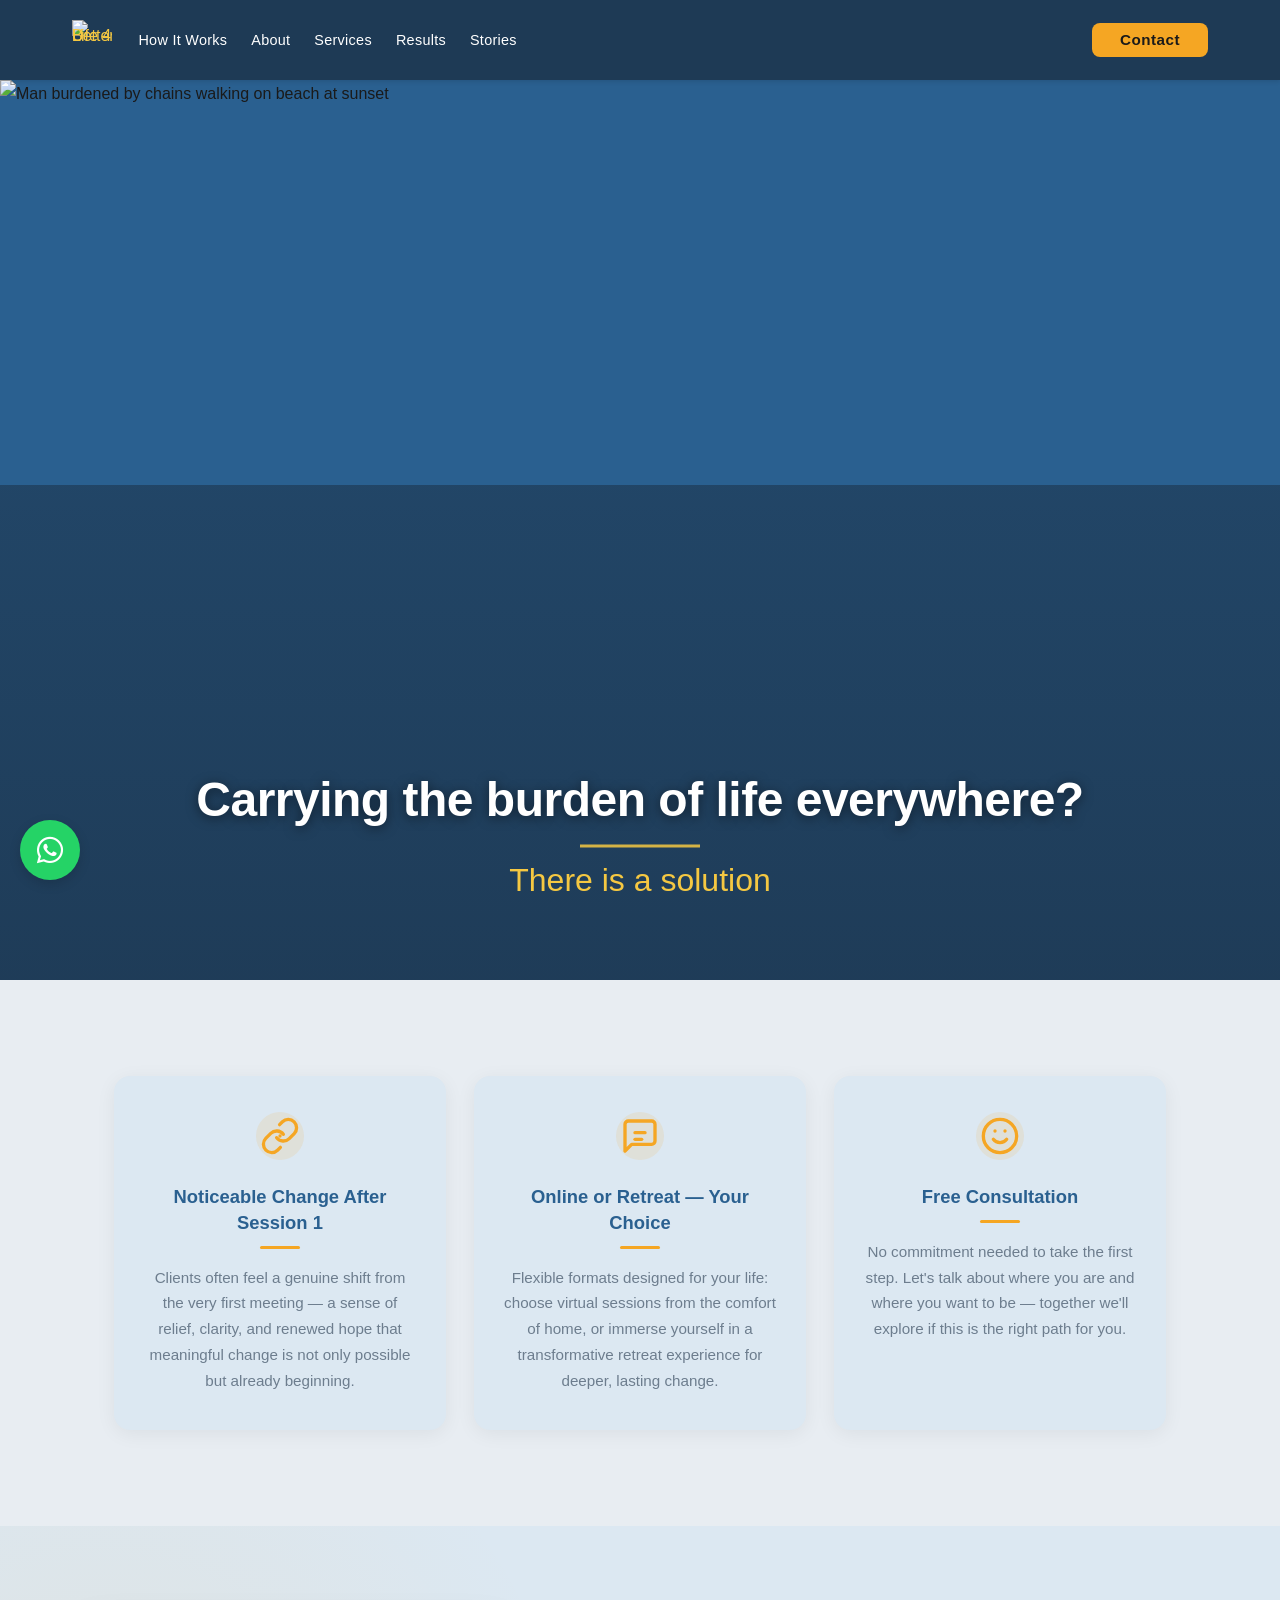
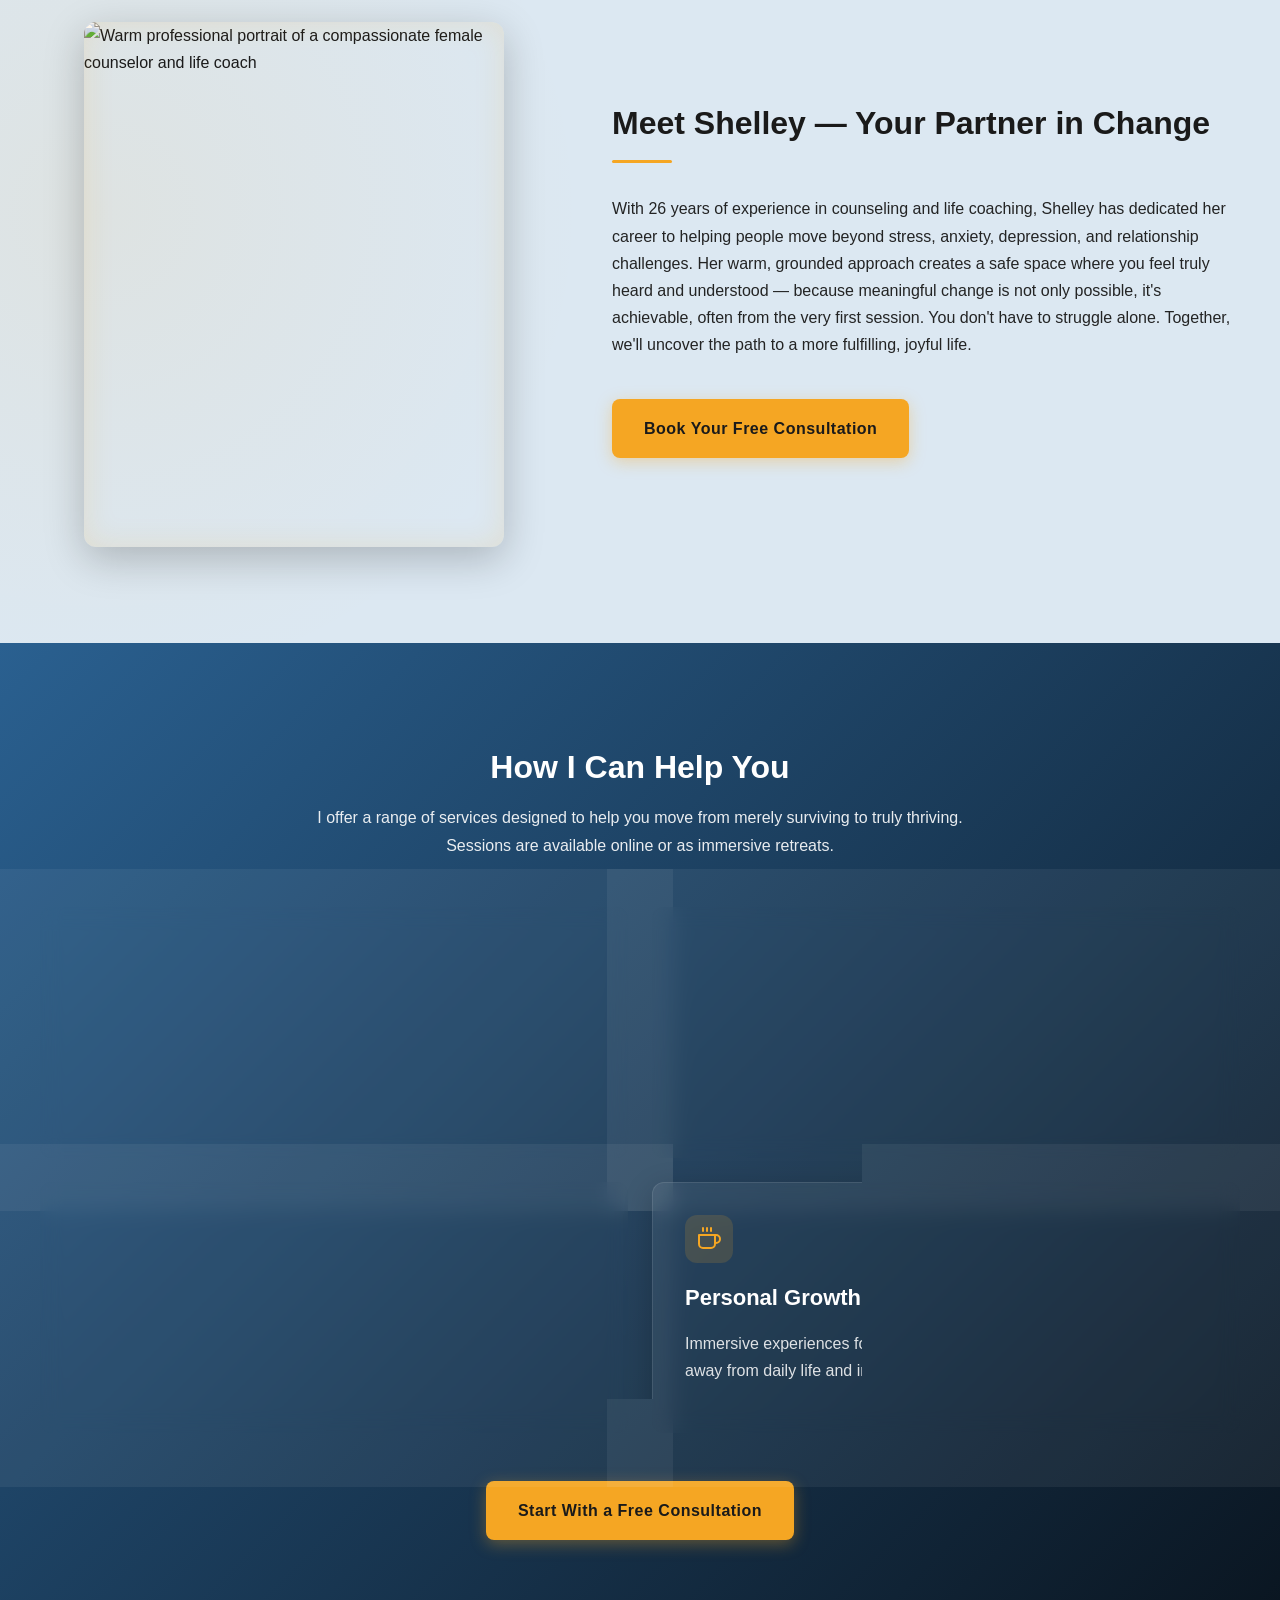
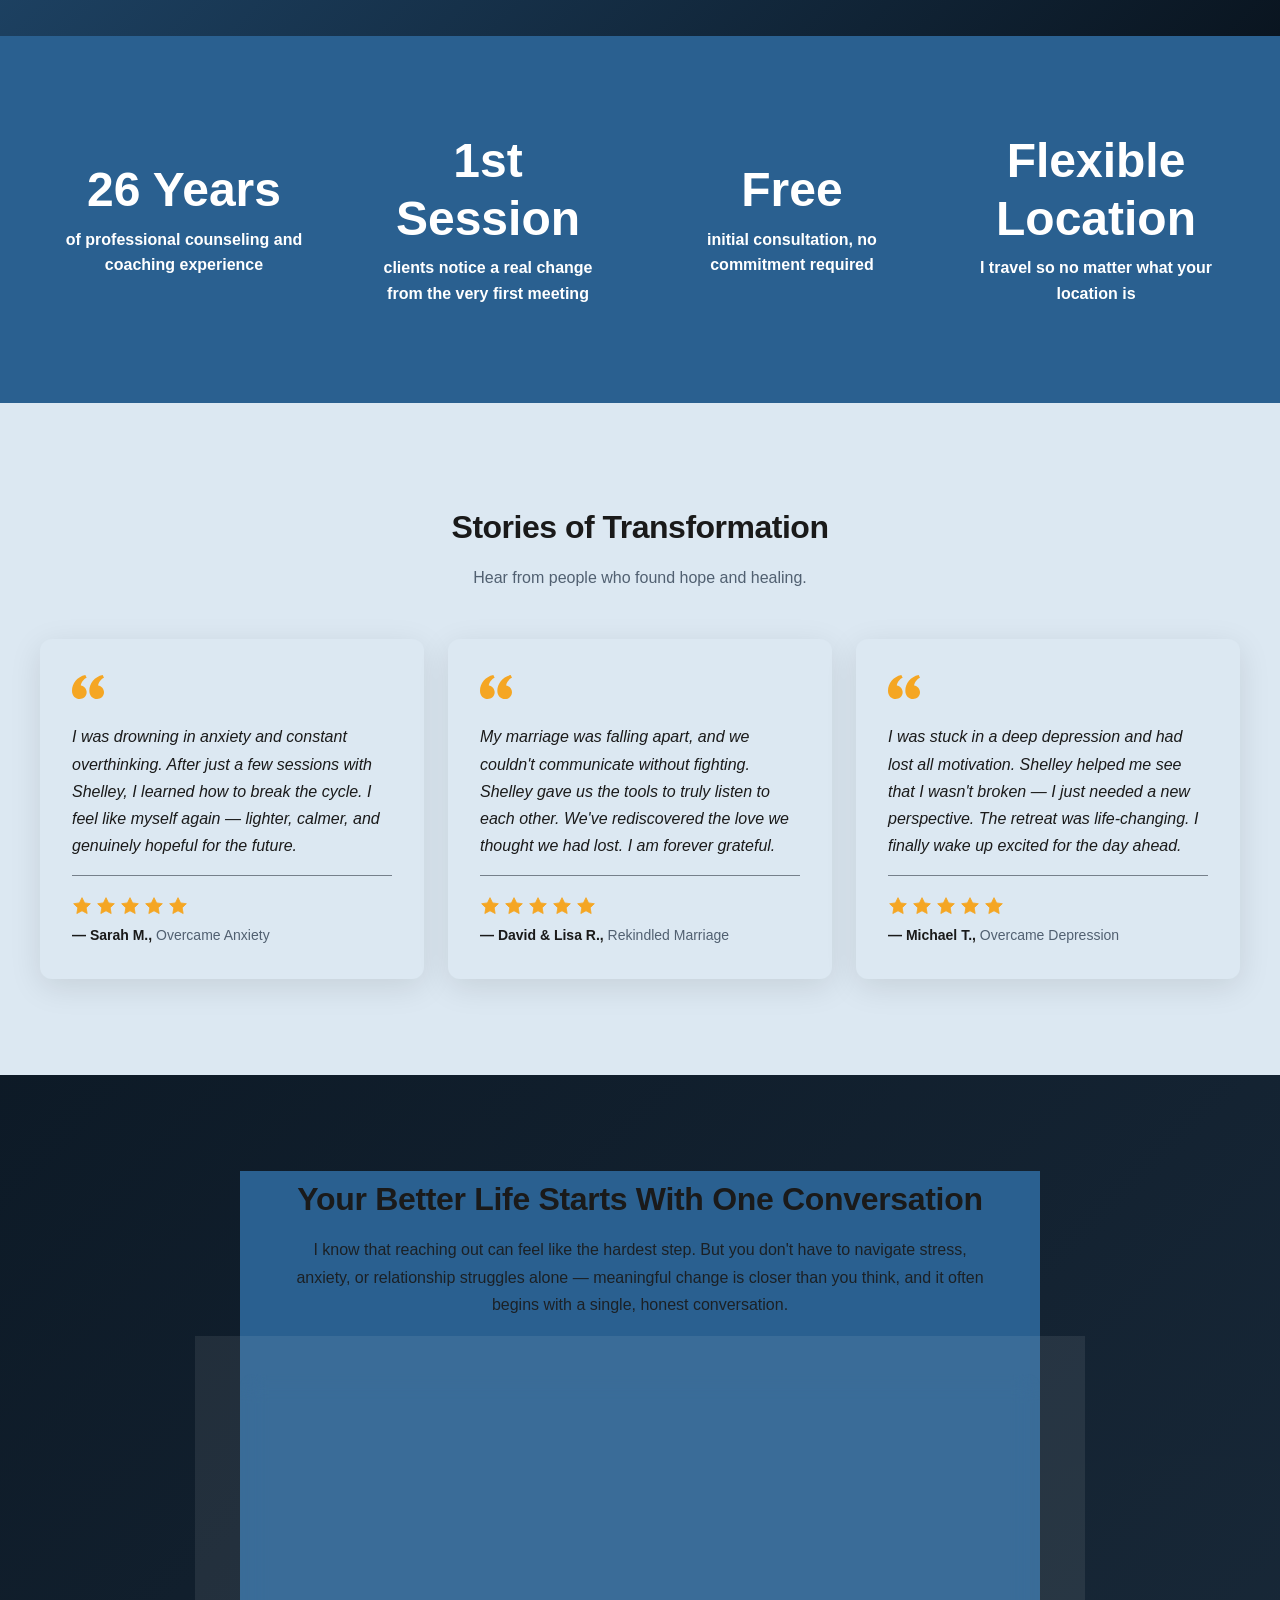
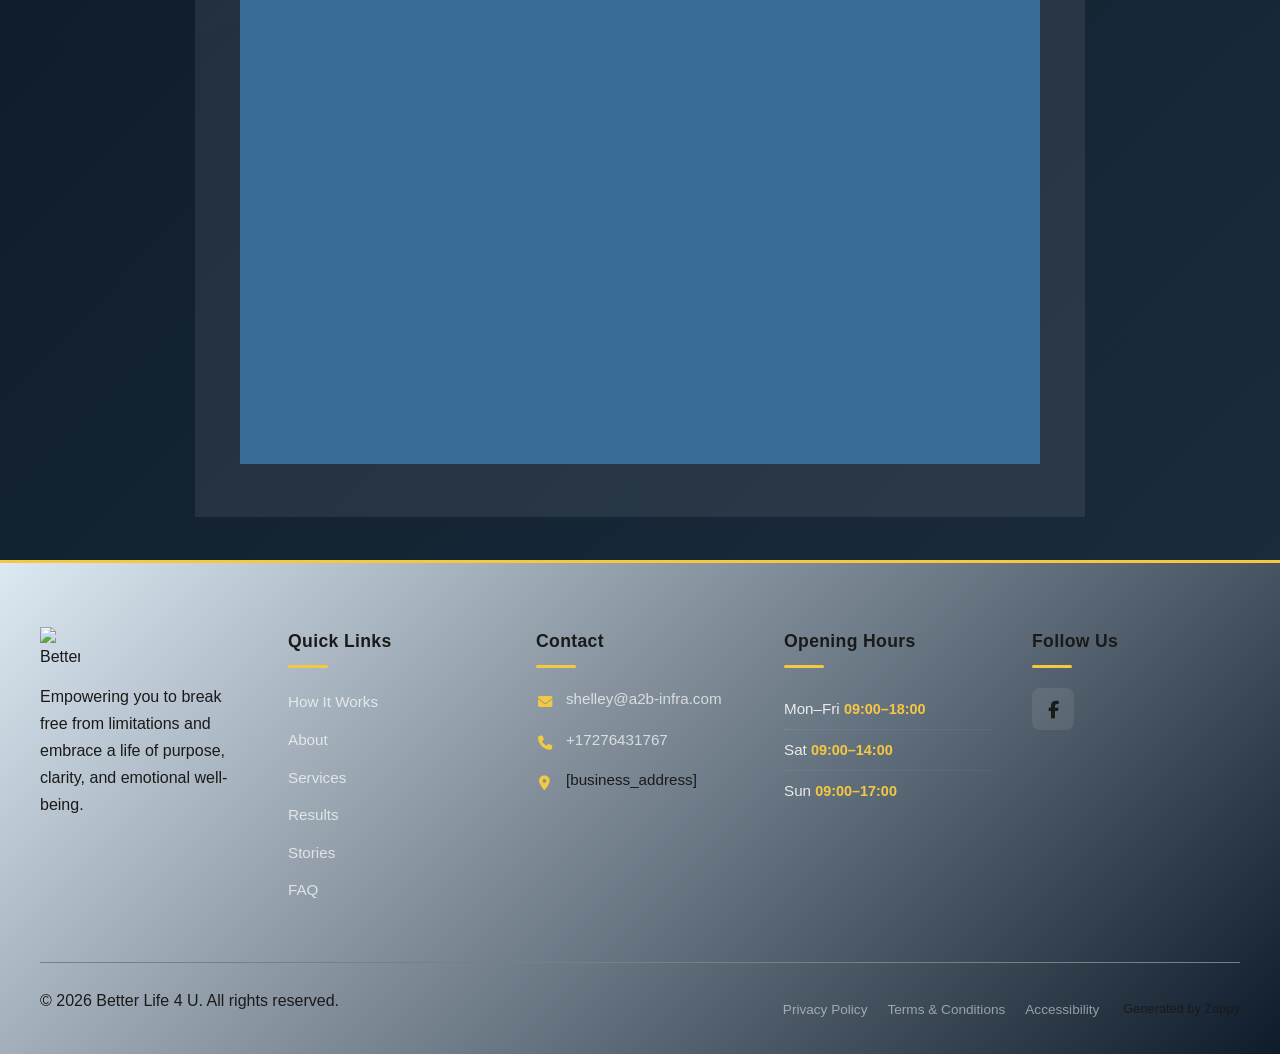
==== commit 3ec190fe: "Background sync: Progressive GitHub Sync" ====
--- a/index.html
+++ b/index.html
@@ -377,11 +377,9 @@
       <a href="/" class="logo-link"><img class="logo" src="/assets/site-home-image-1.webp" alt="Better Life 4 U" decoding="async" width="35" height="35"></a>
     </div>
     
-    <ul class="nav-menu" id="navMenu"><li><a href="#features">How It Works</a></li><li><a href="#about">About</a></li><li><a href="#services">Services</a></li><li><a href="#stats">Results</a></li><li><a href="#testimonials">Stories</a></li><li class="mobile-contact-link nav-cta-mobile-item"><a href="#final-cta" class="nav-cta-btn">Contact</a></li></ul>
-    
-    <div class="nav-cta-container">
-      <a href="#final-cta" class="nav-cta-btn">Contact</a>
-    </div>
+    <ul class="nav-menu" id="navMenu"><li><a href="#features">How It Works</a></li><li><a href="#about">About</a></li><li><a href="#services">Services</a></li><li><a href="#stats">Results</a></li><li><a href="#testimonials">Stories</a></li></ul>
+    
+    <div class="nav-cta-container"><li class="nav-cta-item"><a href="#final-cta" class="nav-cta-btn">Contact</a></li></div>
   </div>
 </nav>
 <script>
